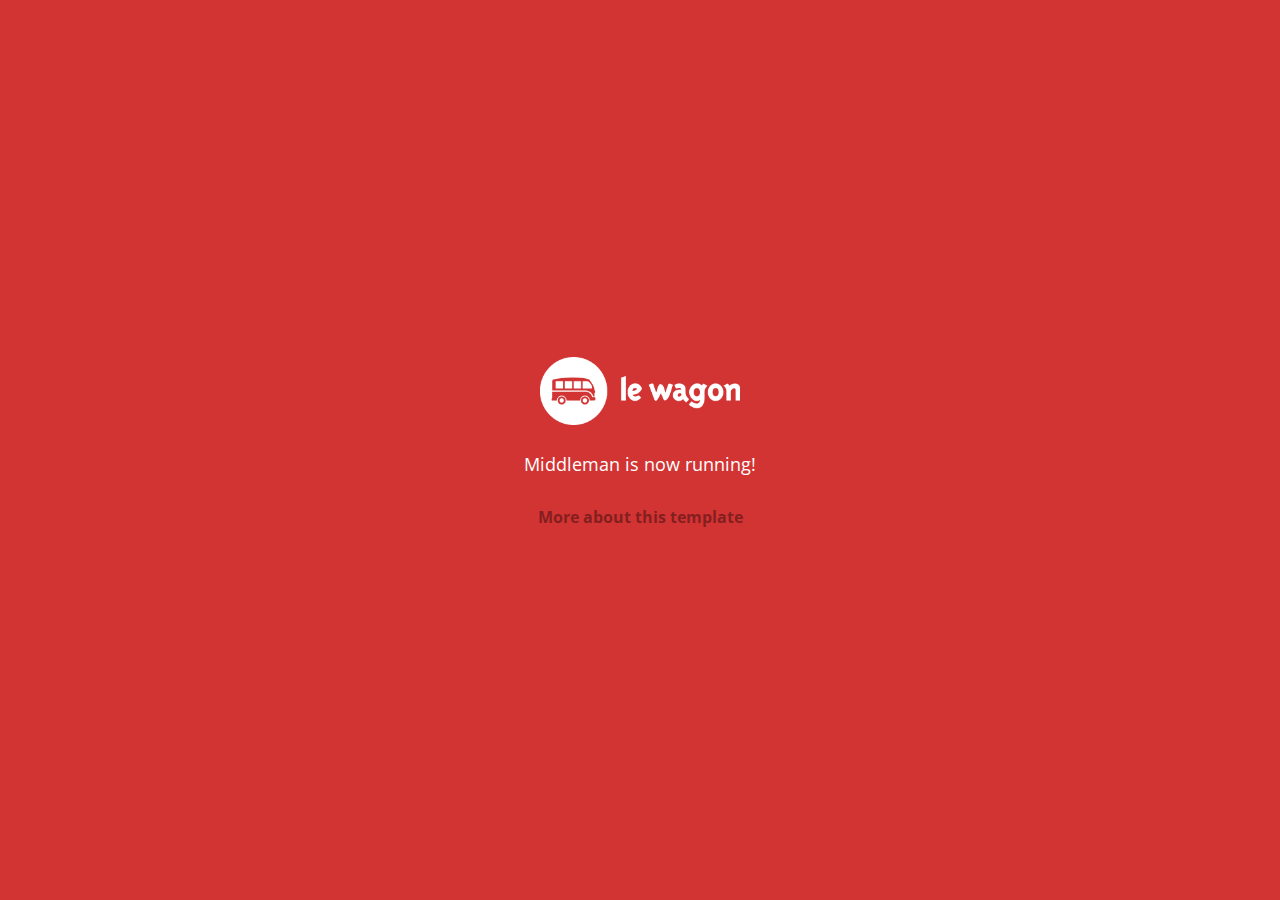
==== index.html @ 9cc23dc6 "Automated commit at 2018-10-29 10:55:37 UTC by middleman-deploy 2.0.0-alpha" ====
<!doctype html>
<html>
  <head>
    <meta charset="utf-8">
    <meta http-equiv="x-ua-compatible" content="ie=edge">
    <meta name="viewport"
          content="width=device-width, initial-scale=1, shrink-to-fit=no">
    <!-- Use the title from a page's frontmatter if it has one -->
    <title>Le Wagon - Middleman</title>
    <link href="stylesheets/application-2da639f4.css" rel="stylesheet" />
    <script src="javascripts/application-93de88c9.js"></script>
    <link href="images/favicon-f15af148.png" rel="icon" type="image/png" />
  </head>
  <body>
    <div id="home">
  <div class="home-content">
    <img src="images/logo-acc9c0ec.png" width="200" alt="Logo" />
    <p>
      Middleman is now running!
    </p>
    <p class="about">
      <a href="about.html">More about this template</a>
    </p>
  </div>
</div>

  </body>
</html>
---- stylesheets/application-2da639f4.css ----
@import url("https://fonts.googleapis.com/css?family=Open+Sans:400,300,700|Raleway:400,100,300,700,500");/*!
 * Bootstrap v3.3.7 (http://getbootstrap.com)
 * Copyright 2011-2016 Twitter, Inc.
 * Licensed under MIT (https://github.com/twbs/bootstrap/blob/master/LICENSE)
 *//*! normalize.css v3.0.3 | MIT License | github.com/necolas/normalize.css */html{font-family:sans-serif;-ms-text-size-adjust:100%;-webkit-text-size-adjust:100%}body{margin:0}article,aside,details,figcaption,figure,footer,header,hgroup,main,menu,nav,section,summary{display:block}audio,canvas,progress,video{display:inline-block;vertical-align:baseline}audio:not([controls]){display:none;height:0}[hidden],template{display:none}a{background-color:transparent}a:active,a:hover{outline:0}abbr[title]{border-bottom:1px dotted}b,strong{font-weight:bold}dfn{font-style:italic}h1{font-size:2em;margin:0.67em 0}mark{background:#ff0;color:#000}small{font-size:80%}sub,sup{font-size:75%;line-height:0;position:relative;vertical-align:baseline}sup{top:-0.5em}sub{bottom:-0.25em}img{border:0}svg:not(:root){overflow:hidden}figure{margin:1em 40px}hr{-webkit-box-sizing:content-box;box-sizing:content-box;height:0}pre{overflow:auto}code,kbd,pre,samp{font-family:monospace, monospace;font-size:1em}button,input,optgroup,select,textarea{color:inherit;font:inherit;margin:0}button{overflow:visible}button,select{text-transform:none}button,html input[type="button"],input[type="reset"],input[type="submit"]{-webkit-appearance:button;cursor:pointer}button[disabled],html input[disabled]{cursor:default}button::-moz-focus-inner,input::-moz-focus-inner{border:0;padding:0}input{line-height:normal}input[type="checkbox"],input[type="radio"]{-webkit-box-sizing:border-box;box-sizing:border-box;padding:0}input[type="number"]::-webkit-inner-spin-button,input[type="number"]::-webkit-outer-spin-button{height:auto}input[type="search"]{-webkit-appearance:textfield;-webkit-box-sizing:content-box;box-sizing:content-box}input[type="search"]::-webkit-search-cancel-button,input[type="search"]::-webkit-search-decoration{-webkit-appearance:none}fieldset{border:1px solid #c0c0c0;margin:0 2px;padding:0.35em 0.625em 0.75em}legend{border:0;padding:0}textarea{overflow:auto}optgroup{font-weight:bold}table{border-collapse:collapse;border-spacing:0}td,th{padding:0}/*! Source: https://github.com/h5bp/html5-boilerplate/blob/master/src/css/main.css */@media print{*,*:before,*:after{background:transparent !important;color:#000 !important;-webkit-box-shadow:none !important;box-shadow:none !important;text-shadow:none !important}a,a:visited{text-decoration:underline}a[href]:after{content:" (" attr(href) ")"}abbr[title]:after{content:" (" attr(title) ")"}a[href^="#"]:after,a[href^="javascript:"]:after{content:""}pre,blockquote{border:1px solid #999;page-break-inside:avoid}thead{display:table-header-group}tr,img{page-break-inside:avoid}img{max-width:100% !important}p,h2,h3{orphans:3;widows:3}h2,h3{page-break-after:avoid}.navbar{display:none}.btn>.caret,.dropup>.btn>.caret{border-top-color:#000 !important}.label{border:1px solid #000}.table{border-collapse:collapse !important}.table td,.table th{background-color:#fff !important}.table-bordered th,.table-bordered td{border:1px solid #ddd !important}}@font-face{font-family:'Glyphicons Halflings';src:url("../assets/bootstrap/glyphicons-halflings-regular-86b6f62b.eot");src:url("../assets/bootstrap/glyphicons-halflings-regular-86b6f62b.eot?#iefix") format("embedded-opentype"),url("../assets/bootstrap/glyphicons-halflings-regular-ca35b697.woff2") format("woff2"),url("../assets/bootstrap/glyphicons-halflings-regular-278e49a8.woff") format("woff"),url("../assets/bootstrap/glyphicons-halflings-regular-44bc1850.ttf") format("truetype"),url("../assets/bootstrap/glyphicons-halflings-regular-de51a849.svg#glyphicons_halflingsregular") format("svg")}.glyphicon{position:relative;top:1px;display:inline-block;font-family:'Glyphicons Halflings';font-style:normal;font-weight:normal;line-height:1;-webkit-font-smoothing:antialiased;-moz-osx-font-smoothing:grayscale}.glyphicon-asterisk:before{content:"\002a"}.glyphicon-plus:before{content:"\002b"}.glyphicon-euro:before,.glyphicon-eur:before{content:"\20ac"}.glyphicon-minus:before{content:"\2212"}.glyphicon-cloud:before{content:"\2601"}.glyphicon-envelope:before{content:"\2709"}.glyphicon-pencil:before{content:"\270f"}.glyphicon-glass:before{content:"\e001"}.glyphicon-music:before{content:"\e002"}.glyphicon-search:before{content:"\e003"}.glyphicon-heart:before{content:"\e005"}.glyphicon-star:before{content:"\e006"}.glyphicon-star-empty:before{content:"\e007"}.glyphicon-user:before{content:"\e008"}.glyphicon-film:before{content:"\e009"}.glyphicon-th-large:before{content:"\e010"}.glyphicon-th:before{content:"\e011"}.glyphicon-th-list:before{content:"\e012"}.glyphicon-ok:before{content:"\e013"}.glyphicon-remove:before{content:"\e014"}.glyphicon-zoom-in:before{content:"\e015"}.glyphicon-zoom-out:before{content:"\e016"}.glyphicon-off:before{content:"\e017"}.glyphicon-signal:before{content:"\e018"}.glyphicon-cog:before{content:"\e019"}.glyphicon-trash:before{content:"\e020"}.glyphicon-home:before{content:"\e021"}.glyphicon-file:before{content:"\e022"}.glyphicon-time:before{content:"\e023"}.glyphicon-road:before{content:"\e024"}.glyphicon-download-alt:before{content:"\e025"}.glyphicon-download:before{content:"\e026"}.glyphicon-upload:before{content:"\e027"}.glyphicon-inbox:before{content:"\e028"}.glyphicon-play-circle:before{content:"\e029"}.glyphicon-repeat:before{content:"\e030"}.glyphicon-refresh:before{content:"\e031"}.glyphicon-list-alt:before{content:"\e032"}.glyphicon-lock:before{content:"\e033"}.glyphicon-flag:before{content:"\e034"}.glyphicon-headphones:before{content:"\e035"}.glyphicon-volume-off:before{content:"\e036"}.glyphicon-volume-down:before{content:"\e037"}.glyphicon-volume-up:before{content:"\e038"}.glyphicon-qrcode:before{content:"\e039"}.glyphicon-barcode:before{content:"\e040"}.glyphicon-tag:before{content:"\e041"}.glyphicon-tags:before{content:"\e042"}.glyphicon-book:before{content:"\e043"}.glyphicon-bookmark:before{content:"\e044"}.glyphicon-print:before{content:"\e045"}.glyphicon-camera:before{content:"\e046"}.glyphicon-font:before{content:"\e047"}.glyphicon-bold:before{content:"\e048"}.glyphicon-italic:before{content:"\e049"}.glyphicon-text-height:before{content:"\e050"}.glyphicon-text-width:before{content:"\e051"}.glyphicon-align-left:before{content:"\e052"}.glyphicon-align-center:before{content:"\e053"}.glyphicon-align-right:before{content:"\e054"}.glyphicon-align-justify:before{content:"\e055"}.glyphicon-list:before{content:"\e056"}.glyphicon-indent-left:before{content:"\e057"}.glyphicon-indent-right:before{content:"\e058"}.glyphicon-facetime-video:before{content:"\e059"}.glyphicon-picture:before{content:"\e060"}.glyphicon-map-marker:before{content:"\e062"}.glyphicon-adjust:before{content:"\e063"}.glyphicon-tint:before{content:"\e064"}.glyphicon-edit:before{content:"\e065"}.glyphicon-share:before{content:"\e066"}.glyphicon-check:before{content:"\e067"}.glyphicon-move:before{content:"\e068"}.glyphicon-step-backward:before{content:"\e069"}.glyphicon-fast-backward:before{content:"\e070"}.glyphicon-backward:before{content:"\e071"}.glyphicon-play:before{content:"\e072"}.glyphicon-pause:before{content:"\e073"}.glyphicon-stop:before{content:"\e074"}.glyphicon-forward:before{content:"\e075"}.glyphicon-fast-forward:before{content:"\e076"}.glyphicon-step-forward:before{content:"\e077"}.glyphicon-eject:before{content:"\e078"}.glyphicon-chevron-left:before{content:"\e079"}.glyphicon-chevron-right:before{content:"\e080"}.glyphicon-plus-sign:before{content:"\e081"}.glyphicon-minus-sign:before{content:"\e082"}.glyphicon-remove-sign:before{content:"\e083"}.glyphicon-ok-sign:before{content:"\e084"}.glyphicon-question-sign:before{content:"\e085"}.glyphicon-info-sign:before{content:"\e086"}.glyphicon-screenshot:before{content:"\e087"}.glyphicon-remove-circle:before{content:"\e088"}.glyphicon-ok-circle:before{content:"\e089"}.glyphicon-ban-circle:before{content:"\e090"}.glyphicon-arrow-left:before{content:"\e091"}.glyphicon-arrow-right:before{content:"\e092"}.glyphicon-arrow-up:before{content:"\e093"}.glyphicon-arrow-down:before{content:"\e094"}.glyphicon-share-alt:before{content:"\e095"}.glyphicon-resize-full:before{content:"\e096"}.glyphicon-resize-small:before{content:"\e097"}.glyphicon-exclamation-sign:before{content:"\e101"}.glyphicon-gift:before{content:"\e102"}.glyphicon-leaf:before{content:"\e103"}.glyphicon-fire:before{content:"\e104"}.glyphicon-eye-open:before{content:"\e105"}.glyphicon-eye-close:before{content:"\e106"}.glyphicon-warning-sign:before{content:"\e107"}.glyphicon-plane:before{content:"\e108"}.glyphicon-calendar:before{content:"\e109"}.glyphicon-random:before{content:"\e110"}.glyphicon-comment:before{content:"\e111"}.glyphicon-magnet:before{content:"\e112"}.glyphicon-chevron-up:before{content:"\e113"}.glyphicon-chevron-down:before{content:"\e114"}.glyphicon-retweet:before{content:"\e115"}.glyphicon-shopping-cart:before{content:"\e116"}.glyphicon-folder-close:before{content:"\e117"}.glyphicon-folder-open:before{content:"\e118"}.glyphicon-resize-vertical:before{content:"\e119"}.glyphicon-resize-horizontal:before{content:"\e120"}.glyphicon-hdd:before{content:"\e121"}.glyphicon-bullhorn:before{content:"\e122"}.glyphicon-bell:before{content:"\e123"}.glyphicon-certificate:before{content:"\e124"}.glyphicon-thumbs-up:before{content:"\e125"}.glyphicon-thumbs-down:before{content:"\e126"}.glyphicon-hand-right:before{content:"\e127"}.glyphicon-hand-left:before{content:"\e128"}.glyphicon-hand-up:before{content:"\e129"}.glyphicon-hand-down:before{content:"\e130"}.glyphicon-circle-arrow-right:before{content:"\e131"}.glyphicon-circle-arrow-left:before{content:"\e132"}.glyphicon-circle-arrow-up:before{content:"\e133"}.glyphicon-circle-arrow-down:before{content:"\e134"}.glyphicon-globe:before{content:"\e135"}.glyphicon-wrench:before{content:"\e136"}.glyphicon-tasks:before{content:"\e137"}.glyphicon-filter:before{content:"\e138"}.glyphicon-briefcase:before{content:"\e139"}.glyphicon-fullscreen:before{content:"\e140"}.glyphicon-dashboard:before{content:"\e141"}.glyphicon-paperclip:before{content:"\e142"}.glyphicon-heart-empty:before{content:"\e143"}.glyphicon-link:before{content:"\e144"}.glyphicon-phone:before{content:"\e145"}.glyphicon-pushpin:before{content:"\e146"}.glyphicon-usd:before{content:"\e148"}.glyphicon-gbp:before{content:"\e149"}.glyphicon-sort:before{content:"\e150"}.glyphicon-sort-by-alphabet:before{content:"\e151"}.glyphicon-sort-by-alphabet-alt:before{content:"\e152"}.glyphicon-sort-by-order:before{content:"\e153"}.glyphicon-sort-by-order-alt:before{content:"\e154"}.glyphicon-sort-by-attributes:before{content:"\e155"}.glyphicon-sort-by-attributes-alt:before{content:"\e156"}.glyphicon-unchecked:before{content:"\e157"}.glyphicon-expand:before{content:"\e158"}.glyphicon-collapse-down:before{content:"\e159"}.glyphicon-collapse-up:before{content:"\e160"}.glyphicon-log-in:before{content:"\e161"}.glyphicon-flash:before{content:"\e162"}.glyphicon-log-out:before{content:"\e163"}.glyphicon-new-window:before{content:"\e164"}.glyphicon-record:before{content:"\e165"}.glyphicon-save:before{content:"\e166"}.glyphicon-open:before{content:"\e167"}.glyphicon-saved:before{content:"\e168"}.glyphicon-import:before{content:"\e169"}.glyphicon-export:before{content:"\e170"}.glyphicon-send:before{content:"\e171"}.glyphicon-floppy-disk:before{content:"\e172"}.glyphicon-floppy-saved:before{content:"\e173"}.glyphicon-floppy-remove:before{content:"\e174"}.glyphicon-floppy-save:before{content:"\e175"}.glyphicon-floppy-open:before{content:"\e176"}.glyphicon-credit-card:before{content:"\e177"}.glyphicon-transfer:before{content:"\e178"}.glyphicon-cutlery:before{content:"\e179"}.glyphicon-header:before{content:"\e180"}.glyphicon-compressed:before{content:"\e181"}.glyphicon-earphone:before{content:"\e182"}.glyphicon-phone-alt:before{content:"\e183"}.glyphicon-tower:before{content:"\e184"}.glyphicon-stats:before{content:"\e185"}.glyphicon-sd-video:before{content:"\e186"}.glyphicon-hd-video:before{content:"\e187"}.glyphicon-subtitles:before{content:"\e188"}.glyphicon-sound-stereo:before{content:"\e189"}.glyphicon-sound-dolby:before{content:"\e190"}.glyphicon-sound-5-1:before{content:"\e191"}.glyphicon-sound-6-1:before{content:"\e192"}.glyphicon-sound-7-1:before{content:"\e193"}.glyphicon-copyright-mark:before{content:"\e194"}.glyphicon-registration-mark:before{content:"\e195"}.glyphicon-cloud-download:before{content:"\e197"}.glyphicon-cloud-upload:before{content:"\e198"}.glyphicon-tree-conifer:before{content:"\e199"}.glyphicon-tree-deciduous:before{content:"\e200"}.glyphicon-cd:before{content:"\e201"}.glyphicon-save-file:before{content:"\e202"}.glyphicon-open-file:before{content:"\e203"}.glyphicon-level-up:before{content:"\e204"}.glyphicon-copy:before{content:"\e205"}.glyphicon-paste:before{content:"\e206"}.glyphicon-alert:before{content:"\e209"}.glyphicon-equalizer:before{content:"\e210"}.glyphicon-king:before{content:"\e211"}.glyphicon-queen:before{content:"\e212"}.glyphicon-pawn:before{content:"\e213"}.glyphicon-bishop:before{content:"\e214"}.glyphicon-knight:before{content:"\e215"}.glyphicon-baby-formula:before{content:"\e216"}.glyphicon-tent:before{content:"\26fa"}.glyphicon-blackboard:before{content:"\e218"}.glyphicon-bed:before{content:"\e219"}.glyphicon-apple:before{content:"\f8ff"}.glyphicon-erase:before{content:"\e221"}.glyphicon-hourglass:before{content:"\231b"}.glyphicon-lamp:before{content:"\e223"}.glyphicon-duplicate:before{content:"\e224"}.glyphicon-piggy-bank:before{content:"\e225"}.glyphicon-scissors:before{content:"\e226"}.glyphicon-bitcoin:before{content:"\e227"}.glyphicon-btc:before{content:"\e227"}.glyphicon-xbt:before{content:"\e227"}.glyphicon-yen:before{content:"\00a5"}.glyphicon-jpy:before{content:"\00a5"}.glyphicon-ruble:before{content:"\20bd"}.glyphicon-rub:before{content:"\20bd"}.glyphicon-scale:before{content:"\e230"}.glyphicon-ice-lolly:before{content:"\e231"}.glyphicon-ice-lolly-tasted:before{content:"\e232"}.glyphicon-education:before{content:"\e233"}.glyphicon-option-horizontal:before{content:"\e234"}.glyphicon-option-vertical:before{content:"\e235"}.glyphicon-menu-hamburger:before{content:"\e236"}.glyphicon-modal-window:before{content:"\e237"}.glyphicon-oil:before{content:"\e238"}.glyphicon-grain:before{content:"\e239"}.glyphicon-sunglasses:before{content:"\e240"}.glyphicon-text-size:before{content:"\e241"}.glyphicon-text-color:before{content:"\e242"}.glyphicon-text-background:before{content:"\e243"}.glyphicon-object-align-top:before{content:"\e244"}.glyphicon-object-align-bottom:before{content:"\e245"}.glyphicon-object-align-horizontal:before{content:"\e246"}.glyphicon-object-align-left:before{content:"\e247"}.glyphicon-object-align-vertical:before{content:"\e248"}.glyphicon-object-align-right:before{content:"\e249"}.glyphicon-triangle-right:before{content:"\e250"}.glyphicon-triangle-left:before{content:"\e251"}.glyphicon-triangle-bottom:before{content:"\e252"}.glyphicon-triangle-top:before{content:"\e253"}.glyphicon-console:before{content:"\e254"}.glyphicon-superscript:before{content:"\e255"}.glyphicon-subscript:before{content:"\e256"}.glyphicon-menu-left:before{content:"\e257"}.glyphicon-menu-right:before{content:"\e258"}.glyphicon-menu-down:before{content:"\e259"}.glyphicon-menu-up:before{content:"\e260"}*{-webkit-box-sizing:border-box;box-sizing:border-box}*:before,*:after{-webkit-box-sizing:border-box;box-sizing:border-box}html{font-size:10px;-webkit-tap-highlight-color:transparent}body{font-family:"Open Sans", "Helvetica", "sans-serif";font-size:18px;line-height:1.42857143;color:#333333;background-color:#F4F4F4}input,button,select,textarea{font-family:inherit;font-size:inherit;line-height:inherit}a{color:#469AE0;text-decoration:none}a:hover,a:focus{color:#1f74ba;text-decoration:underline}a:focus{outline:5px auto -webkit-focus-ring-color;outline-offset:-2px}figure{margin:0}img{vertical-align:middle}.img-responsive{display:block;max-width:100%;height:auto}.img-rounded{border-radius:2px}.img-thumbnail{padding:4px;line-height:1.42857143;background-color:#F4F4F4;border:1px solid #ddd;border-radius:2px;-webkit-transition:all 0.2s ease-in-out;transition:all 0.2s ease-in-out;display:inline-block;max-width:100%;height:auto}.img-circle{border-radius:50%}hr{margin-top:25px;margin-bottom:25px;border:0;border-top:1px solid #eeeeee}.sr-only{position:absolute;width:1px;height:1px;margin:-1px;padding:0;overflow:hidden;clip:rect(0, 0, 0, 0);border:0}.sr-only-focusable:active,.sr-only-focusable:focus{position:static;width:auto;height:auto;margin:0;overflow:visible;clip:auto}[role="button"]{cursor:pointer}h1,h2,h3,h4,h5,h6,.h1,.h2,.h3,.h4,.h5,.h6{font-family:"Raleway", "Helvetica", "sans-serif";font-weight:500;line-height:1.1;color:inherit}h1 small,h1 .small,h2 small,h2 .small,h3 small,h3 .small,h4 small,h4 .small,h5 small,h5 .small,h6 small,h6 .small,.h1 small,.h1 .small,.h2 small,.h2 .small,.h3 small,.h3 .small,.h4 small,.h4 .small,.h5 small,.h5 .small,.h6 small,.h6 .small{font-weight:normal;line-height:1;color:#777777}h1,.h1,h2,.h2,h3,.h3{margin-top:25px;margin-bottom:12.5px}h1 small,h1 .small,.h1 small,.h1 .small,h2 small,h2 .small,.h2 small,.h2 .small,h3 small,h3 .small,.h3 small,.h3 .small{font-size:65%}h4,.h4,h5,.h5,h6,.h6{margin-top:12.5px;margin-bottom:12.5px}h4 small,h4 .small,.h4 small,.h4 .small,h5 small,h5 .small,.h5 small,.h5 .small,h6 small,h6 .small,.h6 small,.h6 .small{font-size:75%}h1,.h1{font-size:46px}h2,.h2{font-size:38px}h3,.h3{font-size:31px}h4,.h4{font-size:23px}h5,.h5{font-size:18px}h6,.h6{font-size:16px}p{margin:0 0 12.5px}.lead{margin-bottom:25px;font-size:20px;font-weight:300;line-height:1.4}@media (min-width: 768px){.lead{font-size:27px}}small,.small{font-size:88%}mark,.mark{background-color:#fcf8e3;padding:.2em}.text-left{text-align:left}.text-right{text-align:right}.text-center{text-align:center}.text-justify{text-align:justify}.text-nowrap{white-space:nowrap}.text-lowercase{text-transform:lowercase}.text-uppercase,.initialism{text-transform:uppercase}.text-capitalize{text-transform:capitalize}.text-muted{color:#777777}.text-primary{color:#469AE0}a.text-primary:hover,a.text-primary:focus{color:#2381d0}.text-success{color:#3c763d}a.text-success:hover,a.text-success:focus{color:#2b542c}.text-info{color:#31708f}a.text-info:hover,a.text-info:focus{color:#245269}.text-warning{color:#8a6d3b}a.text-warning:hover,a.text-warning:focus{color:#66512c}.text-danger{color:#a94442}a.text-danger:hover,a.text-danger:focus{color:#843534}.bg-primary{color:#fff}.bg-primary{background-color:#469AE0}a.bg-primary:hover,a.bg-primary:focus{background-color:#2381d0}.bg-success{background-color:#dff0d8}a.bg-success:hover,a.bg-success:focus{background-color:#c1e2b3}.bg-info{background-color:#d9edf7}a.bg-info:hover,a.bg-info:focus{background-color:#afd9ee}.bg-warning{background-color:#fcf8e3}a.bg-warning:hover,a.bg-warning:focus{background-color:#f7ecb5}.bg-danger{background-color:#f2dede}a.bg-danger:hover,a.bg-danger:focus{background-color:#e4b9b9}.page-header{padding-bottom:11.5px;margin:50px 0 25px;border-bottom:1px solid #eeeeee}ul,ol{margin-top:0;margin-bottom:12.5px}ul ul,ul ol,ol ul,ol ol{margin-bottom:0}.list-unstyled{padding-left:0;list-style:none}.list-inline{padding-left:0;list-style:none;margin-left:-5px}.list-inline>li{display:inline-block;padding-left:5px;padding-right:5px}dl{margin-top:0;margin-bottom:25px}dt,dd{line-height:1.42857143}dt{font-weight:bold}dd{margin-left:0}.dl-horizontal dd:before,.dl-horizontal dd:after{content:" ";display:table}.dl-horizontal dd:after{clear:both}@media (min-width: 768px){.dl-horizontal dt{float:left;width:160px;clear:left;text-align:right;overflow:hidden;text-overflow:ellipsis;white-space:nowrap}.dl-horizontal dd{margin-left:180px}}abbr[title],abbr[data-original-title]{cursor:help;border-bottom:1px dotted #777777}.initialism{font-size:90%}blockquote{padding:12.5px 25px;margin:0 0 25px;font-size:22.5px;border-left:5px solid #eeeeee}blockquote p:last-child,blockquote ul:last-child,blockquote ol:last-child{margin-bottom:0}blockquote footer,blockquote small,blockquote .small{display:block;font-size:80%;line-height:1.42857143;color:#777777}blockquote footer:before,blockquote small:before,blockquote .small:before{content:'\2014 \00A0'}.blockquote-reverse,blockquote.pull-right{padding-right:15px;padding-left:0;border-right:5px solid #eeeeee;border-left:0;text-align:right}.blockquote-reverse footer:before,.blockquote-reverse small:before,.blockquote-reverse .small:before,blockquote.pull-right footer:before,blockquote.pull-right small:before,blockquote.pull-right .small:before{content:''}.blockquote-reverse footer:after,.blockquote-reverse small:after,.blockquote-reverse .small:after,blockquote.pull-right footer:after,blockquote.pull-right small:after,blockquote.pull-right .small:after{content:'\00A0 \2014'}address{margin-bottom:25px;font-style:normal;line-height:1.42857143}code,kbd,pre,samp{font-family:Menlo, Monaco, Consolas, "Courier New", monospace}code{padding:2px 4px;font-size:90%;color:#c7254e;background-color:#f9f2f4;border-radius:2px}kbd{padding:2px 4px;font-size:90%;color:#fff;background-color:#333;border-radius:2px;-webkit-box-shadow:inset 0 -1px 0 rgba(0,0,0,0.25);box-shadow:inset 0 -1px 0 rgba(0,0,0,0.25)}kbd kbd{padding:0;font-size:100%;font-weight:bold;-webkit-box-shadow:none;box-shadow:none}pre{display:block;padding:12px;margin:0 0 12.5px;font-size:17px;line-height:1.42857143;word-break:break-all;word-wrap:break-word;color:#333333;background-color:#f5f5f5;border:1px solid #ccc;border-radius:2px}pre code{padding:0;font-size:inherit;color:inherit;white-space:pre-wrap;background-color:transparent;border-radius:0}.pre-scrollable{max-height:340px;overflow-y:scroll}.container{margin-right:auto;margin-left:auto;padding-left:15px;padding-right:15px}.container:before,.container:after{content:" ";display:table}.container:after{clear:both}@media (min-width: 768px){.container{width:750px}}@media (min-width: 992px){.container{width:970px}}@media (min-width: 1200px){.container{width:1170px}}.container-fluid{margin-right:auto;margin-left:auto;padding-left:15px;padding-right:15px}.container-fluid:before,.container-fluid:after{content:" ";display:table}.container-fluid:after{clear:both}.row{margin-left:-15px;margin-right:-15px}.row:before,.row:after{content:" ";display:table}.row:after{clear:both}.col-xs-1,.col-sm-1,.col-md-1,.col-lg-1,.col-xs-2,.col-sm-2,.col-md-2,.col-lg-2,.col-xs-3,.col-sm-3,.col-md-3,.col-lg-3,.col-xs-4,.col-sm-4,.col-md-4,.col-lg-4,.col-xs-5,.col-sm-5,.col-md-5,.col-lg-5,.col-xs-6,.col-sm-6,.col-md-6,.col-lg-6,.col-xs-7,.col-sm-7,.col-md-7,.col-lg-7,.col-xs-8,.col-sm-8,.col-md-8,.col-lg-8,.col-xs-9,.col-sm-9,.col-md-9,.col-lg-9,.col-xs-10,.col-sm-10,.col-md-10,.col-lg-10,.col-xs-11,.col-sm-11,.col-md-11,.col-lg-11,.col-xs-12,.col-sm-12,.col-md-12,.col-lg-12{position:relative;min-height:1px;padding-left:15px;padding-right:15px}.col-xs-1,.col-xs-2,.col-xs-3,.col-xs-4,.col-xs-5,.col-xs-6,.col-xs-7,.col-xs-8,.col-xs-9,.col-xs-10,.col-xs-11,.col-xs-12{float:left}.col-xs-1{width:8.33333333%}.col-xs-2{width:16.66666667%}.col-xs-3{width:25%}.col-xs-4{width:33.33333333%}.col-xs-5{width:41.66666667%}.col-xs-6{width:50%}.col-xs-7{width:58.33333333%}.col-xs-8{width:66.66666667%}.col-xs-9{width:75%}.col-xs-10{width:83.33333333%}.col-xs-11{width:91.66666667%}.col-xs-12{width:100%}.col-xs-pull-0{right:auto}.col-xs-pull-1{right:8.33333333%}.col-xs-pull-2{right:16.66666667%}.col-xs-pull-3{right:25%}.col-xs-pull-4{right:33.33333333%}.col-xs-pull-5{right:41.66666667%}.col-xs-pull-6{right:50%}.col-xs-pull-7{right:58.33333333%}.col-xs-pull-8{right:66.66666667%}.col-xs-pull-9{right:75%}.col-xs-pull-10{right:83.33333333%}.col-xs-pull-11{right:91.66666667%}.col-xs-pull-12{right:100%}.col-xs-push-0{left:auto}.col-xs-push-1{left:8.33333333%}.col-xs-push-2{left:16.66666667%}.col-xs-push-3{left:25%}.col-xs-push-4{left:33.33333333%}.col-xs-push-5{left:41.66666667%}.col-xs-push-6{left:50%}.col-xs-push-7{left:58.33333333%}.col-xs-push-8{left:66.66666667%}.col-xs-push-9{left:75%}.col-xs-push-10{left:83.33333333%}.col-xs-push-11{left:91.66666667%}.col-xs-push-12{left:100%}.col-xs-offset-0{margin-left:0%}.col-xs-offset-1{margin-left:8.33333333%}.col-xs-offset-2{margin-left:16.66666667%}.col-xs-offset-3{margin-left:25%}.col-xs-offset-4{margin-left:33.33333333%}.col-xs-offset-5{margin-left:41.66666667%}.col-xs-offset-6{margin-left:50%}.col-xs-offset-7{margin-left:58.33333333%}.col-xs-offset-8{margin-left:66.66666667%}.col-xs-offset-9{margin-left:75%}.col-xs-offset-10{margin-left:83.33333333%}.col-xs-offset-11{margin-left:91.66666667%}.col-xs-offset-12{margin-left:100%}@media (min-width: 768px){.col-sm-1,.col-sm-2,.col-sm-3,.col-sm-4,.col-sm-5,.col-sm-6,.col-sm-7,.col-sm-8,.col-sm-9,.col-sm-10,.col-sm-11,.col-sm-12{float:left}.col-sm-1{width:8.33333333%}.col-sm-2{width:16.66666667%}.col-sm-3{width:25%}.col-sm-4{width:33.33333333%}.col-sm-5{width:41.66666667%}.col-sm-6{width:50%}.col-sm-7{width:58.33333333%}.col-sm-8{width:66.66666667%}.col-sm-9{width:75%}.col-sm-10{width:83.33333333%}.col-sm-11{width:91.66666667%}.col-sm-12{width:100%}.col-sm-pull-0{right:auto}.col-sm-pull-1{right:8.33333333%}.col-sm-pull-2{right:16.66666667%}.col-sm-pull-3{right:25%}.col-sm-pull-4{right:33.33333333%}.col-sm-pull-5{right:41.66666667%}.col-sm-pull-6{right:50%}.col-sm-pull-7{right:58.33333333%}.col-sm-pull-8{right:66.66666667%}.col-sm-pull-9{right:75%}.col-sm-pull-10{right:83.33333333%}.col-sm-pull-11{right:91.66666667%}.col-sm-pull-12{right:100%}.col-sm-push-0{left:auto}.col-sm-push-1{left:8.33333333%}.col-sm-push-2{left:16.66666667%}.col-sm-push-3{left:25%}.col-sm-push-4{left:33.33333333%}.col-sm-push-5{left:41.66666667%}.col-sm-push-6{left:50%}.col-sm-push-7{left:58.33333333%}.col-sm-push-8{left:66.66666667%}.col-sm-push-9{left:75%}.col-sm-push-10{left:83.33333333%}.col-sm-push-11{left:91.66666667%}.col-sm-push-12{left:100%}.col-sm-offset-0{margin-left:0%}.col-sm-offset-1{margin-left:8.33333333%}.col-sm-offset-2{margin-left:16.66666667%}.col-sm-offset-3{margin-left:25%}.col-sm-offset-4{margin-left:33.33333333%}.col-sm-offset-5{margin-left:41.66666667%}.col-sm-offset-6{margin-left:50%}.col-sm-offset-7{margin-left:58.33333333%}.col-sm-offset-8{margin-left:66.66666667%}.col-sm-offset-9{margin-left:75%}.col-sm-offset-10{margin-left:83.33333333%}.col-sm-offset-11{margin-left:91.66666667%}.col-sm-offset-12{margin-left:100%}}@media (min-width: 992px){.col-md-1,.col-md-2,.col-md-3,.col-md-4,.col-md-5,.col-md-6,.col-md-7,.col-md-8,.col-md-9,.col-md-10,.col-md-11,.col-md-12{float:left}.col-md-1{width:8.33333333%}.col-md-2{width:16.66666667%}.col-md-3{width:25%}.col-md-4{width:33.33333333%}.col-md-5{width:41.66666667%}.col-md-6{width:50%}.col-md-7{width:58.33333333%}.col-md-8{width:66.66666667%}.col-md-9{width:75%}.col-md-10{width:83.33333333%}.col-md-11{width:91.66666667%}.col-md-12{width:100%}.col-md-pull-0{right:auto}.col-md-pull-1{right:8.33333333%}.col-md-pull-2{right:16.66666667%}.col-md-pull-3{right:25%}.col-md-pull-4{right:33.33333333%}.col-md-pull-5{right:41.66666667%}.col-md-pull-6{right:50%}.col-md-pull-7{right:58.33333333%}.col-md-pull-8{right:66.66666667%}.col-md-pull-9{right:75%}.col-md-pull-10{right:83.33333333%}.col-md-pull-11{right:91.66666667%}.col-md-pull-12{right:100%}.col-md-push-0{left:auto}.col-md-push-1{left:8.33333333%}.col-md-push-2{left:16.66666667%}.col-md-push-3{left:25%}.col-md-push-4{left:33.33333333%}.col-md-push-5{left:41.66666667%}.col-md-push-6{left:50%}.col-md-push-7{left:58.33333333%}.col-md-push-8{left:66.66666667%}.col-md-push-9{left:75%}.col-md-push-10{left:83.33333333%}.col-md-push-11{left:91.66666667%}.col-md-push-12{left:100%}.col-md-offset-0{margin-left:0%}.col-md-offset-1{margin-left:8.33333333%}.col-md-offset-2{margin-left:16.66666667%}.col-md-offset-3{margin-left:25%}.col-md-offset-4{margin-left:33.33333333%}.col-md-offset-5{margin-left:41.66666667%}.col-md-offset-6{margin-left:50%}.col-md-offset-7{margin-left:58.33333333%}.col-md-offset-8{margin-left:66.66666667%}.col-md-offset-9{margin-left:75%}.col-md-offset-10{margin-left:83.33333333%}.col-md-offset-11{margin-left:91.66666667%}.col-md-offset-12{margin-left:100%}}@media (min-width: 1200px){.col-lg-1,.col-lg-2,.col-lg-3,.col-lg-4,.col-lg-5,.col-lg-6,.col-lg-7,.col-lg-8,.col-lg-9,.col-lg-10,.col-lg-11,.col-lg-12{float:left}.col-lg-1{width:8.33333333%}.col-lg-2{width:16.66666667%}.col-lg-3{width:25%}.col-lg-4{width:33.33333333%}.col-lg-5{width:41.66666667%}.col-lg-6{width:50%}.col-lg-7{width:58.33333333%}.col-lg-8{width:66.66666667%}.col-lg-9{width:75%}.col-lg-10{width:83.33333333%}.col-lg-11{width:91.66666667%}.col-lg-12{width:100%}.col-lg-pull-0{right:auto}.col-lg-pull-1{right:8.33333333%}.col-lg-pull-2{right:16.66666667%}.col-lg-pull-3{right:25%}.col-lg-pull-4{right:33.33333333%}.col-lg-pull-5{right:41.66666667%}.col-lg-pull-6{right:50%}.col-lg-pull-7{right:58.33333333%}.col-lg-pull-8{right:66.66666667%}.col-lg-pull-9{right:75%}.col-lg-pull-10{right:83.33333333%}.col-lg-pull-11{right:91.66666667%}.col-lg-pull-12{right:100%}.col-lg-push-0{left:auto}.col-lg-push-1{left:8.33333333%}.col-lg-push-2{left:16.66666667%}.col-lg-push-3{left:25%}.col-lg-push-4{left:33.33333333%}.col-lg-push-5{left:41.66666667%}.col-lg-push-6{left:50%}.col-lg-push-7{left:58.33333333%}.col-lg-push-8{left:66.66666667%}.col-lg-push-9{left:75%}.col-lg-push-10{left:83.33333333%}.col-lg-push-11{left:91.66666667%}.col-lg-push-12{left:100%}.col-lg-offset-0{margin-left:0%}.col-lg-offset-1{margin-left:8.33333333%}.col-lg-offset-2{margin-left:16.66666667%}.col-lg-offset-3{margin-left:25%}.col-lg-offset-4{margin-left:33.33333333%}.col-lg-offset-5{margin-left:41.66666667%}.col-lg-offset-6{margin-left:50%}.col-lg-offset-7{margin-left:58.33333333%}.col-lg-offset-8{margin-left:66.66666667%}.col-lg-offset-9{margin-left:75%}.col-lg-offset-10{margin-left:83.33333333%}.col-lg-offset-11{margin-left:91.66666667%}.col-lg-offset-12{margin-left:100%}}table{background-color:transparent}caption{padding-top:8px;padding-bottom:8px;color:#777777;text-align:left}th{text-align:left}.table{width:100%;max-width:100%;margin-bottom:25px}.table>thead>tr>th,.table>thead>tr>td,.table>tbody>tr>th,.table>tbody>tr>td,.table>tfoot>tr>th,.table>tfoot>tr>td{padding:8px;line-height:1.42857143;vertical-align:top;border-top:1px solid #ddd}.table>thead>tr>th{vertical-align:bottom;border-bottom:2px solid #ddd}.table>caption+thead>tr:first-child>th,.table>caption+thead>tr:first-child>td,.table>colgroup+thead>tr:first-child>th,.table>colgroup+thead>tr:first-child>td,.table>thead:first-child>tr:first-child>th,.table>thead:first-child>tr:first-child>td{border-top:0}.table>tbody+tbody{border-top:2px solid #ddd}.table .table{background-color:#F4F4F4}.table-condensed>thead>tr>th,.table-condensed>thead>tr>td,.table-condensed>tbody>tr>th,.table-condensed>tbody>tr>td,.table-condensed>tfoot>tr>th,.table-condensed>tfoot>tr>td{padding:5px}.table-bordered{border:1px solid #ddd}.table-bordered>thead>tr>th,.table-bordered>thead>tr>td,.table-bordered>tbody>tr>th,.table-bordered>tbody>tr>td,.table-bordered>tfoot>tr>th,.table-bordered>tfoot>tr>td{border:1px solid #ddd}.table-bordered>thead>tr>th,.table-bordered>thead>tr>td{border-bottom-width:2px}.table-striped>tbody>tr:nth-of-type(odd){background-color:#f9f9f9}.table-hover>tbody>tr:hover{background-color:#f5f5f5}table col[class*="col-"]{position:static;float:none;display:table-column}table td[class*="col-"],table th[class*="col-"]{position:static;float:none;display:table-cell}.table>thead>tr>td.active,.table>thead>tr>th.active,.table>thead>tr.active>td,.table>thead>tr.active>th,.table>tbody>tr>td.active,.table>tbody>tr>th.active,.table>tbody>tr.active>td,.table>tbody>tr.active>th,.table>tfoot>tr>td.active,.table>tfoot>tr>th.active,.table>tfoot>tr.active>td,.table>tfoot>tr.active>th{background-color:#f5f5f5}.table-hover>tbody>tr>td.active:hover,.table-hover>tbody>tr>th.active:hover,.table-hover>tbody>tr.active:hover>td,.table-hover>tbody>tr:hover>.active,.table-hover>tbody>tr.active:hover>th{background-color:#e8e8e8}.table>thead>tr>td.success,.table>thead>tr>th.success,.table>thead>tr.success>td,.table>thead>tr.success>th,.table>tbody>tr>td.success,.table>tbody>tr>th.success,.table>tbody>tr.success>td,.table>tbody>tr.success>th,.table>tfoot>tr>td.success,.table>tfoot>tr>th.success,.table>tfoot>tr.success>td,.table>tfoot>tr.success>th{background-color:#dff0d8}.table-hover>tbody>tr>td.success:hover,.table-hover>tbody>tr>th.success:hover,.table-hover>tbody>tr.success:hover>td,.table-hover>tbody>tr:hover>.success,.table-hover>tbody>tr.success:hover>th{background-color:#d0e9c6}.table>thead>tr>td.info,.table>thead>tr>th.info,.table>thead>tr.info>td,.table>thead>tr.info>th,.table>tbody>tr>td.info,.table>tbody>tr>th.info,.table>tbody>tr.info>td,.table>tbody>tr.info>th,.table>tfoot>tr>td.info,.table>tfoot>tr>th.info,.table>tfoot>tr.info>td,.table>tfoot>tr.info>th{background-color:#d9edf7}.table-hover>tbody>tr>td.info:hover,.table-hover>tbody>tr>th.info:hover,.table-hover>tbody>tr.info:hover>td,.table-hover>tbody>tr:hover>.info,.table-hover>tbody>tr.info:hover>th{background-color:#c4e3f3}.table>thead>tr>td.warning,.table>thead>tr>th.warning,.table>thead>tr.warning>td,.table>thead>tr.warning>th,.table>tbody>tr>td.warning,.table>tbody>tr>th.warning,.table>tbody>tr.warning>td,.table>tbody>tr.warning>th,.table>tfoot>tr>td.warning,.table>tfoot>tr>th.warning,.table>tfoot>tr.warning>td,.table>tfoot>tr.warning>th{background-color:#fcf8e3}.table-hover>tbody>tr>td.warning:hover,.table-hover>tbody>tr>th.warning:hover,.table-hover>tbody>tr.warning:hover>td,.table-hover>tbody>tr:hover>.warning,.table-hover>tbody>tr.warning:hover>th{background-color:#faf2cc}.table>thead>tr>td.danger,.table>thead>tr>th.danger,.table>thead>tr.danger>td,.table>thead>tr.danger>th,.table>tbody>tr>td.danger,.table>tbody>tr>th.danger,.table>tbody>tr.danger>td,.table>tbody>tr.danger>th,.table>tfoot>tr>td.danger,.table>tfoot>tr>th.danger,.table>tfoot>tr.danger>td,.table>tfoot>tr.danger>th{background-color:#f2dede}.table-hover>tbody>tr>td.danger:hover,.table-hover>tbody>tr>th.danger:hover,.table-hover>tbody>tr.danger:hover>td,.table-hover>tbody>tr:hover>.danger,.table-hover>tbody>tr.danger:hover>th{background-color:#ebcccc}.table-responsive{overflow-x:auto;min-height:0.01%}@media screen and (max-width: 767px){.table-responsive{width:100%;margin-bottom:18.75px;overflow-y:hidden;-ms-overflow-style:-ms-autohiding-scrollbar;border:1px solid #ddd}.table-responsive>.table{margin-bottom:0}.table-responsive>.table>thead>tr>th,.table-responsive>.table>thead>tr>td,.table-responsive>.table>tbody>tr>th,.table-responsive>.table>tbody>tr>td,.table-responsive>.table>tfoot>tr>th,.table-responsive>.table>tfoot>tr>td{white-space:nowrap}.table-responsive>.table-bordered{border:0}.table-responsive>.table-bordered>thead>tr>th:first-child,.table-responsive>.table-bordered>thead>tr>td:first-child,.table-responsive>.table-bordered>tbody>tr>th:first-child,.table-responsive>.table-bordered>tbody>tr>td:first-child,.table-responsive>.table-bordered>tfoot>tr>th:first-child,.table-responsive>.table-bordered>tfoot>tr>td:first-child{border-left:0}.table-responsive>.table-bordered>thead>tr>th:last-child,.table-responsive>.table-bordered>thead>tr>td:last-child,.table-responsive>.table-bordered>tbody>tr>th:last-child,.table-responsive>.table-bordered>tbody>tr>td:last-child,.table-responsive>.table-bordered>tfoot>tr>th:last-child,.table-responsive>.table-bordered>tfoot>tr>td:last-child{border-right:0}.table-responsive>.table-bordered>tbody>tr:last-child>th,.table-responsive>.table-bordered>tbody>tr:last-child>td,.table-responsive>.table-bordered>tfoot>tr:last-child>th,.table-responsive>.table-bordered>tfoot>tr:last-child>td{border-bottom:0}}fieldset{padding:0;margin:0;border:0;min-width:0}legend{display:block;width:100%;padding:0;margin-bottom:25px;font-size:27px;line-height:inherit;color:#333333;border:0;border-bottom:1px solid #e5e5e5}label{display:inline-block;max-width:100%;margin-bottom:5px;font-weight:bold}input[type="search"]{-webkit-box-sizing:border-box;box-sizing:border-box}input[type="radio"],input[type="checkbox"]{margin:4px 0 0;margin-top:1px \9;line-height:normal}input[type="file"]{display:block}input[type="range"]{display:block;width:100%}select[multiple],select[size]{height:auto}input[type="file"]:focus,input[type="radio"]:focus,input[type="checkbox"]:focus{outline:5px auto -webkit-focus-ring-color;outline-offset:-2px}output{display:block;padding-top:7px;font-size:18px;line-height:1.42857143;color:#000000}.form-control{display:block;width:100%;height:39px;padding:6px 12px;font-size:18px;line-height:1.42857143;color:#000000;background-color:#fff;background-image:none;border:1px solid #ccc;border-radius:2px;-webkit-box-shadow:inset 0 1px 1px rgba(0,0,0,0.075);box-shadow:inset 0 1px 1px rgba(0,0,0,0.075);-webkit-transition:border-color ease-in-out 0.15s, box-shadow ease-in-out 0.15s;-webkit-transition:border-color ease-in-out 0.15s, -webkit-box-shadow ease-in-out 0.15s;transition:border-color ease-in-out 0.15s, -webkit-box-shadow ease-in-out 0.15s;transition:border-color ease-in-out 0.15s, box-shadow ease-in-out 0.15s;transition:border-color ease-in-out 0.15s, box-shadow ease-in-out 0.15s, -webkit-box-shadow ease-in-out 0.15s}.form-control:focus{border-color:#66afe9;outline:0;-webkit-box-shadow:inset 0 1px 1px rgba(0,0,0,0.075),0 0 8px rgba(102,175,233,0.6);box-shadow:inset 0 1px 1px rgba(0,0,0,0.075),0 0 8px rgba(102,175,233,0.6)}.form-control::-moz-placeholder{color:#999;opacity:1}.form-control:-ms-input-placeholder{color:#999}.form-control::-webkit-input-placeholder{color:#999}.form-control::-ms-expand{border:0;background-color:transparent}.form-control[disabled],.form-control[readonly],fieldset[disabled] .form-control{background-color:#eeeeee;opacity:1}.form-control[disabled],fieldset[disabled] .form-control{cursor:not-allowed}textarea.form-control{height:auto}input[type="search"]{-webkit-appearance:none}@media screen and (-webkit-min-device-pixel-ratio: 0){input[type="date"].form-control,input[type="time"].form-control,input[type="datetime-local"].form-control,input[type="month"].form-control{line-height:39px}input[type="date"].input-sm,.input-group-sm>input[type="date"].form-control,.input-group-sm>input[type="date"].input-group-addon,.input-group-sm>.input-group-btn>input[type="date"].btn,.input-group-sm input[type="date"],input[type="time"].input-sm,.input-group-sm>input[type="time"].form-control,.input-group-sm>input[type="time"].input-group-addon,.input-group-sm>.input-group-btn>input[type="time"].btn,.input-group-sm input[type="time"],input[type="datetime-local"].input-sm,.input-group-sm>input[type="datetime-local"].form-control,.input-group-sm>input[type="datetime-local"].input-group-addon,.input-group-sm>.input-group-btn>input[type="datetime-local"].btn,.input-group-sm input[type="datetime-local"],input[type="month"].input-sm,.input-group-sm>input[type="month"].form-control,.input-group-sm>input[type="month"].input-group-addon,.input-group-sm>.input-group-btn>input[type="month"].btn,.input-group-sm input[type="month"]{line-height:36px}input[type="date"].input-lg,.input-group-lg>input[type="date"].form-control,.input-group-lg>input[type="date"].input-group-addon,.input-group-lg>.input-group-btn>input[type="date"].btn,.input-group-lg input[type="date"],input[type="time"].input-lg,.input-group-lg>input[type="time"].form-control,.input-group-lg>input[type="time"].input-group-addon,.input-group-lg>.input-group-btn>input[type="time"].btn,.input-group-lg input[type="time"],input[type="datetime-local"].input-lg,.input-group-lg>input[type="datetime-local"].form-control,.input-group-lg>input[type="datetime-local"].input-group-addon,.input-group-lg>.input-group-btn>input[type="datetime-local"].btn,.input-group-lg input[type="datetime-local"],input[type="month"].input-lg,.input-group-lg>input[type="month"].form-control,.input-group-lg>input[type="month"].input-group-addon,.input-group-lg>.input-group-btn>input[type="month"].btn,.input-group-lg input[type="month"]{line-height:53px}}.form-group{margin-bottom:15px}.radio,.checkbox{position:relative;display:block;margin-top:10px;margin-bottom:10px}.radio label,.checkbox label{min-height:25px;padding-left:20px;margin-bottom:0;font-weight:normal;cursor:pointer}.radio input[type="radio"],.radio-inline input[type="radio"],.checkbox input[type="checkbox"],.checkbox-inline input[type="checkbox"]{position:absolute;margin-left:-20px;margin-top:4px \9}.radio+.radio,.checkbox+.checkbox{margin-top:-5px}.radio-inline,.checkbox-inline{position:relative;display:inline-block;padding-left:20px;margin-bottom:0;vertical-align:middle;font-weight:normal;cursor:pointer}.radio-inline+.radio-inline,.checkbox-inline+.checkbox-inline{margin-top:0;margin-left:10px}input[type="radio"][disabled],input[type="radio"].disabled,fieldset[disabled] input[type="radio"],input[type="checkbox"][disabled],input[type="checkbox"].disabled,fieldset[disabled] input[type="checkbox"]{cursor:not-allowed}.radio-inline.disabled,fieldset[disabled] .radio-inline,.checkbox-inline.disabled,fieldset[disabled] .checkbox-inline{cursor:not-allowed}.radio.disabled label,fieldset[disabled] .radio label,.checkbox.disabled label,fieldset[disabled] .checkbox label{cursor:not-allowed}.form-control-static{padding-top:7px;padding-bottom:7px;margin-bottom:0;min-height:43px}.form-control-static.input-lg,.input-group-lg>.form-control-static.form-control,.input-group-lg>.form-control-static.input-group-addon,.input-group-lg>.input-group-btn>.form-control-static.btn,.form-control-static.input-sm,.input-group-sm>.form-control-static.form-control,.input-group-sm>.form-control-static.input-group-addon,.input-group-sm>.input-group-btn>.form-control-static.btn{padding-left:0;padding-right:0}.input-sm,.input-group-sm>.form-control,.input-group-sm>.input-group-addon,.input-group-sm>.input-group-btn>.btn{height:36px;padding:5px 10px;font-size:16px;line-height:1.5;border-radius:2px}select.input-sm,.input-group-sm>select.form-control,.input-group-sm>select.input-group-addon,.input-group-sm>.input-group-btn>select.btn{height:36px;line-height:36px}textarea.input-sm,.input-group-sm>textarea.form-control,.input-group-sm>textarea.input-group-addon,.input-group-sm>.input-group-btn>textarea.btn,select[multiple].input-sm,.input-group-sm>select[multiple].form-control,.input-group-sm>select[multiple].input-group-addon,.input-group-sm>.input-group-btn>select[multiple].btn{height:auto}.form-group-sm .form-control{height:36px;padding:5px 10px;font-size:16px;line-height:1.5;border-radius:2px}.form-group-sm select.form-control{height:36px;line-height:36px}.form-group-sm textarea.form-control,.form-group-sm select[multiple].form-control{height:auto}.form-group-sm .form-control-static{height:36px;min-height:41px;padding:6px 10px;font-size:16px;line-height:1.5}.input-lg,.input-group-lg>.form-control,.input-group-lg>.input-group-addon,.input-group-lg>.input-group-btn>.btn{height:53px;padding:10px 16px;font-size:23px;line-height:1.3333333;border-radius:2px}select.input-lg,.input-group-lg>select.form-control,.input-group-lg>select.input-group-addon,.input-group-lg>.input-group-btn>select.btn{height:53px;line-height:53px}textarea.input-lg,.input-group-lg>textarea.form-control,.input-group-lg>textarea.input-group-addon,.input-group-lg>.input-group-btn>textarea.btn,select[multiple].input-lg,.input-group-lg>select[multiple].form-control,.input-group-lg>select[multiple].input-group-addon,.input-group-lg>.input-group-btn>select[multiple].btn{height:auto}.form-group-lg .form-control{height:53px;padding:10px 16px;font-size:23px;line-height:1.3333333;border-radius:2px}.form-group-lg select.form-control{height:53px;line-height:53px}.form-group-lg textarea.form-control,.form-group-lg select[multiple].form-control{height:auto}.form-group-lg .form-control-static{height:53px;min-height:48px;padding:11px 16px;font-size:23px;line-height:1.3333333}.has-feedback{position:relative}.has-feedback .form-control{padding-right:48.75px}.form-control-feedback{position:absolute;top:0;right:0;z-index:2;display:block;width:39px;height:39px;line-height:39px;text-align:center;pointer-events:none}.input-lg+.form-control-feedback,.input-group-lg>.form-control+.form-control-feedback,.input-group-lg>.input-group-addon+.form-control-feedback,.input-group-lg>.input-group-btn>.btn+.form-control-feedback,.input-group-lg+.form-control-feedback,.form-group-lg .form-control+.form-control-feedback{width:53px;height:53px;line-height:53px}.input-sm+.form-control-feedback,.input-group-sm>.form-control+.form-control-feedback,.input-group-sm>.input-group-addon+.form-control-feedback,.input-group-sm>.input-group-btn>.btn+.form-control-feedback,.input-group-sm+.form-control-feedback,.form-group-sm .form-control+.form-control-feedback{width:36px;height:36px;line-height:36px}.has-success .help-block,.has-success .control-label,.has-success .radio,.has-success .checkbox,.has-success .radio-inline,.has-success .checkbox-inline,.has-success.radio label,.has-success.checkbox label,.has-success.radio-inline label,.has-success.checkbox-inline label{color:#3c763d}.has-success .form-control{border-color:#3c763d;-webkit-box-shadow:inset 0 1px 1px rgba(0,0,0,0.075);box-shadow:inset 0 1px 1px rgba(0,0,0,0.075)}.has-success .form-control:focus{border-color:#2b542c;-webkit-box-shadow:inset 0 1px 1px rgba(0,0,0,0.075),0 0 6px #67b168;box-shadow:inset 0 1px 1px rgba(0,0,0,0.075),0 0 6px #67b168}.has-success .input-group-addon{color:#3c763d;border-color:#3c763d;background-color:#dff0d8}.has-success .form-control-feedback{color:#3c763d}.has-warning .help-block,.has-warning .control-label,.has-warning .radio,.has-warning .checkbox,.has-warning .radio-inline,.has-warning .checkbox-inline,.has-warning.radio label,.has-warning.checkbox label,.has-warning.radio-inline label,.has-warning.checkbox-inline label{color:#8a6d3b}.has-warning .form-control{border-color:#8a6d3b;-webkit-box-shadow:inset 0 1px 1px rgba(0,0,0,0.075);box-shadow:inset 0 1px 1px rgba(0,0,0,0.075)}.has-warning .form-control:focus{border-color:#66512c;-webkit-box-shadow:inset 0 1px 1px rgba(0,0,0,0.075),0 0 6px #c0a16b;box-shadow:inset 0 1px 1px rgba(0,0,0,0.075),0 0 6px #c0a16b}.has-warning .input-group-addon{color:#8a6d3b;border-color:#8a6d3b;background-color:#fcf8e3}.has-warning .form-control-feedback{color:#8a6d3b}.has-error .help-block,.has-error .control-label,.has-error .radio,.has-error .checkbox,.has-error .radio-inline,.has-error .checkbox-inline,.has-error.radio label,.has-error.checkbox label,.has-error.radio-inline label,.has-error.checkbox-inline label{color:#a94442}.has-error .form-control{border-color:#a94442;-webkit-box-shadow:inset 0 1px 1px rgba(0,0,0,0.075);box-shadow:inset 0 1px 1px rgba(0,0,0,0.075)}.has-error .form-control:focus{border-color:#843534;-webkit-box-shadow:inset 0 1px 1px rgba(0,0,0,0.075),0 0 6px #ce8483;box-shadow:inset 0 1px 1px rgba(0,0,0,0.075),0 0 6px #ce8483}.has-error .input-group-addon{color:#a94442;border-color:#a94442;background-color:#f2dede}.has-error .form-control-feedback{color:#a94442}.has-feedback label ~ .form-control-feedback{top:30px}.has-feedback label.sr-only ~ .form-control-feedback{top:0}.help-block{display:block;margin-top:5px;margin-bottom:10px;color:#737373}@media (min-width: 768px){.form-inline .form-group{display:inline-block;margin-bottom:0;vertical-align:middle}.form-inline .form-control{display:inline-block;width:auto;vertical-align:middle}.form-inline .form-control-static{display:inline-block}.form-inline .input-group{display:inline-table;vertical-align:middle}.form-inline .input-group .input-group-addon,.form-inline .input-group .input-group-btn,.form-inline .input-group .form-control{width:auto}.form-inline .input-group>.form-control{width:100%}.form-inline .control-label{margin-bottom:0;vertical-align:middle}.form-inline .radio,.form-inline .checkbox{display:inline-block;margin-top:0;margin-bottom:0;vertical-align:middle}.form-inline .radio label,.form-inline .checkbox label{padding-left:0}.form-inline .radio input[type="radio"],.form-inline .checkbox input[type="checkbox"]{position:relative;margin-left:0}.form-inline .has-feedback .form-control-feedback{top:0}}.form-horizontal .radio,.form-horizontal .checkbox,.form-horizontal .radio-inline,.form-horizontal .checkbox-inline{margin-top:0;margin-bottom:0;padding-top:7px}.form-horizontal .radio,.form-horizontal .checkbox{min-height:32px}.form-horizontal .form-group{margin-left:-15px;margin-right:-15px}.form-horizontal .form-group:before,.form-horizontal .form-group:after{content:" ";display:table}.form-horizontal .form-group:after{clear:both}@media (min-width: 768px){.form-horizontal .control-label{text-align:right;margin-bottom:0;padding-top:7px}}.form-horizontal .has-feedback .form-control-feedback{right:15px}@media (min-width: 768px){.form-horizontal .form-group-lg .control-label{padding-top:11px;font-size:23px}}@media (min-width: 768px){.form-horizontal .form-group-sm .control-label{padding-top:6px;font-size:16px}}.btn{display:inline-block;margin-bottom:0;font-weight:normal;text-align:center;vertical-align:middle;-ms-touch-action:manipulation;touch-action:manipulation;cursor:pointer;background-image:none;border:1px solid transparent;white-space:nowrap;padding:6px 12px;font-size:18px;line-height:1.42857143;border-radius:2px;-webkit-user-select:none;-moz-user-select:none;-ms-user-select:none;user-select:none}.btn:focus,.btn.focus,.btn:active:focus,.btn:active.focus,.btn.active:focus,.btn.active.focus{outline:5px auto -webkit-focus-ring-color;outline-offset:-2px}.btn:hover,.btn:focus,.btn.focus{color:#333;text-decoration:none}.btn:active,.btn.active{outline:0;background-image:none;-webkit-box-shadow:inset 0 3px 5px rgba(0,0,0,0.125);box-shadow:inset 0 3px 5px rgba(0,0,0,0.125)}.btn.disabled,.btn[disabled],fieldset[disabled] .btn{cursor:not-allowed;opacity:0.65;filter:alpha(opacity=65);-webkit-box-shadow:none;box-shadow:none}a.btn.disabled,fieldset[disabled] a.btn{pointer-events:none}.btn-default{color:#333;background-color:#fff;border-color:#ccc}.btn-default:focus,.btn-default.focus{color:#333;background-color:#e6e6e6;border-color:#8c8c8c}.btn-default:hover{color:#333;background-color:#e6e6e6;border-color:#adadad}.btn-default:active,.btn-default.active,.open>.btn-default.dropdown-toggle{color:#333;background-color:#e6e6e6;border-color:#adadad}.btn-default:active:hover,.btn-default:active:focus,.btn-default:active.focus,.btn-default.active:hover,.btn-default.active:focus,.btn-default.active.focus,.open>.btn-default.dropdown-toggle:hover,.open>.btn-default.dropdown-toggle:focus,.open>.btn-default.dropdown-toggle.focus{color:#333;background-color:#d4d4d4;border-color:#8c8c8c}.btn-default:active,.btn-default.active,.open>.btn-default.dropdown-toggle{background-image:none}.btn-default.disabled:hover,.btn-default.disabled:focus,.btn-default.disabled.focus,.btn-default[disabled]:hover,.btn-default[disabled]:focus,.btn-default[disabled].focus,fieldset[disabled] .btn-default:hover,fieldset[disabled] .btn-default:focus,fieldset[disabled] .btn-default.focus{background-color:#fff;border-color:#ccc}.btn-default .badge{color:#fff;background-color:#333}.btn-primary{color:#fff;background-color:#469AE0;border-color:#308edc}.btn-primary:focus,.btn-primary.focus{color:#fff;background-color:#2381d0;border-color:#144b79}.btn-primary:hover{color:#fff;background-color:#2381d0;border-color:#1e6eb2}.btn-primary:active,.btn-primary.active,.open>.btn-primary.dropdown-toggle{color:#fff;background-color:#2381d0;border-color:#1e6eb2}.btn-primary:active:hover,.btn-primary:active:focus,.btn-primary:active.focus,.btn-primary.active:hover,.btn-primary.active:focus,.btn-primary.active.focus,.open>.btn-primary.dropdown-toggle:hover,.open>.btn-primary.dropdown-toggle:focus,.open>.btn-primary.dropdown-toggle.focus{color:#fff;background-color:#1e6eb2;border-color:#144b79}.btn-primary:active,.btn-primary.active,.open>.btn-primary.dropdown-toggle{background-image:none}.btn-primary.disabled:hover,.btn-primary.disabled:focus,.btn-primary.disabled.focus,.btn-primary[disabled]:hover,.btn-primary[disabled]:focus,.btn-primary[disabled].focus,fieldset[disabled] .btn-primary:hover,fieldset[disabled] .btn-primary:focus,fieldset[disabled] .btn-primary.focus{background-color:#469AE0;border-color:#308edc}.btn-primary .badge{color:#469AE0;background-color:#fff}.btn-success{color:#fff;background-color:#32B796;border-color:#2da386}.btn-success:focus,.btn-success.focus{color:#fff;background-color:#278f75;border-color:#113f34}.btn-success:hover{color:#fff;background-color:#278f75;border-color:#1f735e}.btn-success:active,.btn-success.active,.open>.btn-success.dropdown-toggle{color:#fff;background-color:#278f75;border-color:#1f735e}.btn-success:active:hover,.btn-success:active:focus,.btn-success:active.focus,.btn-success.active:hover,.btn-success.active:focus,.btn-success.active.focus,.open>.btn-success.dropdown-toggle:hover,.open>.btn-success.dropdown-toggle:focus,.open>.btn-success.dropdown-toggle.focus{color:#fff;background-color:#1f735e;border-color:#113f34}.btn-success:active,.btn-success.active,.open>.btn-success.dropdown-toggle{background-image:none}.btn-success.disabled:hover,.btn-success.disabled:focus,.btn-success.disabled.focus,.btn-success[disabled]:hover,.btn-success[disabled]:focus,.btn-success[disabled].focus,fieldset[disabled] .btn-success:hover,fieldset[disabled] .btn-success:focus,fieldset[disabled] .btn-success.focus{background-color:#32B796;border-color:#2da386}.btn-success .badge{color:#32B796;background-color:#fff}.btn-info{color:#fff;background-color:#FDB631;border-color:#fdad18}.btn-info:focus,.btn-info.focus{color:#fff;background-color:#f9a302;border-color:#946101}.btn-info:hover{color:#fff;background-color:#f9a302;border-color:#d58c02}.btn-info:active,.btn-info.active,.open>.btn-info.dropdown-toggle{color:#fff;background-color:#f9a302;border-color:#d58c02}.btn-info:active:hover,.btn-info:active:focus,.btn-info:active.focus,.btn-info.active:hover,.btn-info.active:focus,.btn-info.active.focus,.open>.btn-info.dropdown-toggle:hover,.open>.btn-info.dropdown-toggle:focus,.open>.btn-info.dropdown-toggle.focus{color:#fff;background-color:#d58c02;border-color:#946101}.btn-info:active,.btn-info.active,.open>.btn-info.dropdown-toggle{background-image:none}.btn-info.disabled:hover,.btn-info.disabled:focus,.btn-info.disabled.focus,.btn-info[disabled]:hover,.btn-info[disabled]:focus,.btn-info[disabled].focus,fieldset[disabled] .btn-info:hover,fieldset[disabled] .btn-info:focus,fieldset[disabled] .btn-info.focus{background-color:#FDB631;border-color:#fdad18}.btn-info .badge{color:#FDB631;background-color:#fff}.btn-warning{color:#fff;background-color:#E67E22;border-color:#d67118}.btn-warning:focus,.btn-warning.focus{color:#fff;background-color:#bf6516;border-color:#64350b}.btn-warning:hover{color:#fff;background-color:#bf6516;border-color:#9f5412}.btn-warning:active,.btn-warning.active,.open>.btn-warning.dropdown-toggle{color:#fff;background-color:#bf6516;border-color:#9f5412}.btn-warning:active:hover,.btn-warning:active:focus,.btn-warning:active.focus,.btn-warning.active:hover,.btn-warning.active:focus,.btn-warning.active.focus,.open>.btn-warning.dropdown-toggle:hover,.open>.btn-warning.dropdown-toggle:focus,.open>.btn-warning.dropdown-toggle.focus{color:#fff;background-color:#9f5412;border-color:#64350b}.btn-warning:active,.btn-warning.active,.open>.btn-warning.dropdown-toggle{background-image:none}.btn-warning.disabled:hover,.btn-warning.disabled:focus,.btn-warning.disabled.focus,.btn-warning[disabled]:hover,.btn-warning[disabled]:focus,.btn-warning[disabled].focus,fieldset[disabled] .btn-warning:hover,fieldset[disabled] .btn-warning:focus,fieldset[disabled] .btn-warning.focus{background-color:#E67E22;border-color:#d67118}.btn-warning .badge{color:#E67E22;background-color:#fff}.btn-danger{color:#fff;background-color:#EE5F5B;border-color:#ec4844}.btn-danger:focus,.btn-danger.focus{color:#fff;background-color:#e9322d;border-color:#9f1411}.btn-danger:hover{color:#fff;background-color:#e9322d;border-color:#dc1c17}.btn-danger:active,.btn-danger.active,.open>.btn-danger.dropdown-toggle{color:#fff;background-color:#e9322d;border-color:#dc1c17}.btn-danger:active:hover,.btn-danger:active:focus,.btn-danger:active.focus,.btn-danger.active:hover,.btn-danger.active:focus,.btn-danger.active.focus,.open>.btn-danger.dropdown-toggle:hover,.open>.btn-danger.dropdown-toggle:focus,.open>.btn-danger.dropdown-toggle.focus{color:#fff;background-color:#dc1c17;border-color:#9f1411}.btn-danger:active,.btn-danger.active,.open>.btn-danger.dropdown-toggle{background-image:none}.btn-danger.disabled:hover,.btn-danger.disabled:focus,.btn-danger.disabled.focus,.btn-danger[disabled]:hover,.btn-danger[disabled]:focus,.btn-danger[disabled].focus,fieldset[disabled] .btn-danger:hover,fieldset[disabled] .btn-danger:focus,fieldset[disabled] .btn-danger.focus{background-color:#EE5F5B;border-color:#ec4844}.btn-danger .badge{color:#EE5F5B;background-color:#fff}.btn-link{color:#469AE0;font-weight:normal;border-radius:0}.btn-link,.btn-link:active,.btn-link.active,.btn-link[disabled],fieldset[disabled] .btn-link{background-color:transparent;-webkit-box-shadow:none;box-shadow:none}.btn-link,.btn-link:hover,.btn-link:focus,.btn-link:active{border-color:transparent}.btn-link:hover,.btn-link:focus{color:#1f74ba;text-decoration:underline;background-color:transparent}.btn-link[disabled]:hover,.btn-link[disabled]:focus,fieldset[disabled] .btn-link:hover,fieldset[disabled] .btn-link:focus{color:#777777;text-decoration:none}.btn-lg,.btn-group-lg>.btn{padding:10px 16px;font-size:23px;line-height:1.3333333;border-radius:2px}.btn-sm,.btn-group-sm>.btn{padding:5px 10px;font-size:16px;line-height:1.5;border-radius:2px}.btn-xs,.btn-group-xs>.btn{padding:1px 5px;font-size:16px;line-height:1.5;border-radius:2px}.btn-block{display:block;width:100%}.btn-block+.btn-block{margin-top:5px}input[type="submit"].btn-block,input[type="reset"].btn-block,input[type="button"].btn-block{width:100%}.fade{opacity:0;-webkit-transition:opacity 0.15s linear;transition:opacity 0.15s linear}.fade.in{opacity:1}.collapse{display:none}.collapse.in{display:block}tr.collapse.in{display:table-row}tbody.collapse.in{display:table-row-group}.collapsing{position:relative;height:0;overflow:hidden;-webkit-transition-property:height, visibility;transition-property:height, visibility;-webkit-transition-duration:0.35s;transition-duration:0.35s;-webkit-transition-timing-function:ease;transition-timing-function:ease}.caret{display:inline-block;width:0;height:0;margin-left:2px;vertical-align:middle;border-top:4px dashed;border-top:4px solid \9;border-right:4px solid transparent;border-left:4px solid transparent}.dropup,.dropdown{position:relative}.dropdown-toggle:focus{outline:0}.dropdown-menu{position:absolute;top:100%;left:0;z-index:1000;display:none;float:left;min-width:160px;padding:5px 0;margin:2px 0 0;list-style:none;font-size:18px;text-align:left;background-color:#fff;border:1px solid #ccc;border:1px solid rgba(0,0,0,0.15);border-radius:2px;-webkit-box-shadow:0 6px 12px rgba(0,0,0,0.175);box-shadow:0 6px 12px rgba(0,0,0,0.175);background-clip:padding-box}.dropdown-menu.pull-right{right:0;left:auto}.dropdown-menu .divider{height:1px;margin:11.5px 0;overflow:hidden;background-color:#e5e5e5}.dropdown-menu>li>a{display:block;padding:3px 20px;clear:both;font-weight:normal;line-height:1.42857143;color:#333333;white-space:nowrap}.dropdown-menu>li>a:hover,.dropdown-menu>li>a:focus{text-decoration:none;color:#262626;background-color:#f5f5f5}.dropdown-menu>.active>a,.dropdown-menu>.active>a:hover,.dropdown-menu>.active>a:focus{color:#fff;text-decoration:none;outline:0;background-color:#469AE0}.dropdown-menu>.disabled>a,.dropdown-menu>.disabled>a:hover,.dropdown-menu>.disabled>a:focus{color:#777777}.dropdown-menu>.disabled>a:hover,.dropdown-menu>.disabled>a:focus{text-decoration:none;background-color:transparent;background-image:none;filter:progid:DXImageTransform.Microsoft.gradient(enabled = false);cursor:not-allowed}.open>.dropdown-menu{display:block}.open>a{outline:0}.dropdown-menu-right{left:auto;right:0}.dropdown-menu-left{left:0;right:auto}.dropdown-header{display:block;padding:3px 20px;font-size:16px;line-height:1.42857143;color:#777777;white-space:nowrap}.dropdown-backdrop{position:fixed;left:0;right:0;bottom:0;top:0;z-index:990}.pull-right>.dropdown-menu{right:0;left:auto}.dropup .caret,.navbar-fixed-bottom .dropdown .caret{border-top:0;border-bottom:4px dashed;border-bottom:4px solid \9;content:""}.dropup .dropdown-menu,.navbar-fixed-bottom .dropdown .dropdown-menu{top:auto;bottom:100%;margin-bottom:2px}@media (min-width: 768px){.navbar-right .dropdown-menu{right:0;left:auto}.navbar-right .dropdown-menu-left{left:0;right:auto}}.btn-group,.btn-group-vertical{position:relative;display:inline-block;vertical-align:middle}.btn-group>.btn,.btn-group-vertical>.btn{position:relative;float:left}.btn-group>.btn:hover,.btn-group>.btn:focus,.btn-group>.btn:active,.btn-group>.btn.active,.btn-group-vertical>.btn:hover,.btn-group-vertical>.btn:focus,.btn-group-vertical>.btn:active,.btn-group-vertical>.btn.active{z-index:2}.btn-group .btn+.btn,.btn-group .btn+.btn-group,.btn-group .btn-group+.btn,.btn-group .btn-group+.btn-group{margin-left:-1px}.btn-toolbar{margin-left:-5px}.btn-toolbar:before,.btn-toolbar:after{content:" ";display:table}.btn-toolbar:after{clear:both}.btn-toolbar .btn,.btn-toolbar .btn-group,.btn-toolbar .input-group{float:left}.btn-toolbar>.btn,.btn-toolbar>.btn-group,.btn-toolbar>.input-group{margin-left:5px}.btn-group>.btn:not(:first-child):not(:last-child):not(.dropdown-toggle){border-radius:0}.btn-group>.btn:first-child{margin-left:0}.btn-group>.btn:first-child:not(:last-child):not(.dropdown-toggle){border-bottom-right-radius:0;border-top-right-radius:0}.btn-group>.btn:last-child:not(:first-child),.btn-group>.dropdown-toggle:not(:first-child){border-bottom-left-radius:0;border-top-left-radius:0}.btn-group>.btn-group{float:left}.btn-group>.btn-group:not(:first-child):not(:last-child)>.btn{border-radius:0}.btn-group>.btn-group:first-child:not(:last-child)>.btn:last-child,.btn-group>.btn-group:first-child:not(:last-child)>.dropdown-toggle{border-bottom-right-radius:0;border-top-right-radius:0}.btn-group>.btn-group:last-child:not(:first-child)>.btn:first-child{border-bottom-left-radius:0;border-top-left-radius:0}.btn-group .dropdown-toggle:active,.btn-group.open .dropdown-toggle{outline:0}.btn-group>.btn+.dropdown-toggle{padding-left:8px;padding-right:8px}.btn-group>.btn-lg+.dropdown-toggle,.btn-group-lg.btn-group>.btn+.dropdown-toggle{padding-left:12px;padding-right:12px}.btn-group.open .dropdown-toggle{-webkit-box-shadow:inset 0 3px 5px rgba(0,0,0,0.125);box-shadow:inset 0 3px 5px rgba(0,0,0,0.125)}.btn-group.open .dropdown-toggle.btn-link{-webkit-box-shadow:none;box-shadow:none}.btn .caret{margin-left:0}.btn-lg .caret,.btn-group-lg>.btn .caret{border-width:5px 5px 0;border-bottom-width:0}.dropup .btn-lg .caret,.dropup .btn-group-lg>.btn .caret{border-width:0 5px 5px}.btn-group-vertical>.btn,.btn-group-vertical>.btn-group,.btn-group-vertical>.btn-group>.btn{display:block;float:none;width:100%;max-width:100%}.btn-group-vertical>.btn-group:before,.btn-group-vertical>.btn-group:after{content:" ";display:table}.btn-group-vertical>.btn-group:after{clear:both}.btn-group-vertical>.btn-group>.btn{float:none}.btn-group-vertical>.btn+.btn,.btn-group-vertical>.btn+.btn-group,.btn-group-vertical>.btn-group+.btn,.btn-group-vertical>.btn-group+.btn-group{margin-top:-1px;margin-left:0}.btn-group-vertical>.btn:not(:first-child):not(:last-child){border-radius:0}.btn-group-vertical>.btn:first-child:not(:last-child){border-top-right-radius:2px;border-top-left-radius:2px;border-bottom-right-radius:0;border-bottom-left-radius:0}.btn-group-vertical>.btn:last-child:not(:first-child){border-top-right-radius:0;border-top-left-radius:0;border-bottom-right-radius:2px;border-bottom-left-radius:2px}.btn-group-vertical>.btn-group:not(:first-child):not(:last-child)>.btn{border-radius:0}.btn-group-vertical>.btn-group:first-child:not(:last-child)>.btn:last-child,.btn-group-vertical>.btn-group:first-child:not(:last-child)>.dropdown-toggle{border-bottom-right-radius:0;border-bottom-left-radius:0}.btn-group-vertical>.btn-group:last-child:not(:first-child)>.btn:first-child{border-top-right-radius:0;border-top-left-radius:0}.btn-group-justified{display:table;width:100%;table-layout:fixed;border-collapse:separate}.btn-group-justified>.btn,.btn-group-justified>.btn-group{float:none;display:table-cell;width:1%}.btn-group-justified>.btn-group .btn{width:100%}.btn-group-justified>.btn-group .dropdown-menu{left:auto}[data-toggle="buttons"]>.btn input[type="radio"],[data-toggle="buttons"]>.btn input[type="checkbox"],[data-toggle="buttons"]>.btn-group>.btn input[type="radio"],[data-toggle="buttons"]>.btn-group>.btn input[type="checkbox"]{position:absolute;clip:rect(0, 0, 0, 0);pointer-events:none}.input-group{position:relative;display:table;border-collapse:separate}.input-group[class*="col-"]{float:none;padding-left:0;padding-right:0}.input-group .form-control{position:relative;z-index:2;float:left;width:100%;margin-bottom:0}.input-group .form-control:focus{z-index:3}.input-group-addon,.input-group-btn,.input-group .form-control{display:table-cell}.input-group-addon:not(:first-child):not(:last-child),.input-group-btn:not(:first-child):not(:last-child),.input-group .form-control:not(:first-child):not(:last-child){border-radius:0}.input-group-addon,.input-group-btn{width:1%;white-space:nowrap;vertical-align:middle}.input-group-addon{padding:6px 12px;font-size:18px;font-weight:normal;line-height:1;color:#000000;text-align:center;background-color:#eeeeee;border:1px solid #ccc;border-radius:2px}.input-group-addon.input-sm,.input-group-sm>.input-group-addon,.input-group-sm>.input-group-btn>.input-group-addon.btn{padding:5px 10px;font-size:16px;border-radius:2px}.input-group-addon.input-lg,.input-group-lg>.input-group-addon,.input-group-lg>.input-group-btn>.input-group-addon.btn{padding:10px 16px;font-size:23px;border-radius:2px}.input-group-addon input[type="radio"],.input-group-addon input[type="checkbox"]{margin-top:0}.input-group .form-control:first-child,.input-group-addon:first-child,.input-group-btn:first-child>.btn,.input-group-btn:first-child>.btn-group>.btn,.input-group-btn:first-child>.dropdown-toggle,.input-group-btn:last-child>.btn:not(:last-child):not(.dropdown-toggle),.input-group-btn:last-child>.btn-group:not(:last-child)>.btn{border-bottom-right-radius:0;border-top-right-radius:0}.input-group-addon:first-child{border-right:0}.input-group .form-control:last-child,.input-group-addon:last-child,.input-group-btn:last-child>.btn,.input-group-btn:last-child>.btn-group>.btn,.input-group-btn:last-child>.dropdown-toggle,.input-group-btn:first-child>.btn:not(:first-child),.input-group-btn:first-child>.btn-group:not(:first-child)>.btn{border-bottom-left-radius:0;border-top-left-radius:0}.input-group-addon:last-child{border-left:0}.input-group-btn{position:relative;font-size:0;white-space:nowrap}.input-group-btn>.btn{position:relative}.input-group-btn>.btn+.btn{margin-left:-1px}.input-group-btn>.btn:hover,.input-group-btn>.btn:focus,.input-group-btn>.btn:active{z-index:2}.input-group-btn:first-child>.btn,.input-group-btn:first-child>.btn-group{margin-right:-1px}.input-group-btn:last-child>.btn,.input-group-btn:last-child>.btn-group{z-index:2;margin-left:-1px}.nav{margin-bottom:0;padding-left:0;list-style:none}.nav:before,.nav:after{content:" ";display:table}.nav:after{clear:both}.nav>li{position:relative;display:block}.nav>li>a{position:relative;display:block;padding:10px 15px}.nav>li>a:hover,.nav>li>a:focus{text-decoration:none;background-color:#eeeeee}.nav>li.disabled>a{color:#777777}.nav>li.disabled>a:hover,.nav>li.disabled>a:focus{color:#777777;text-decoration:none;background-color:transparent;cursor:not-allowed}.nav .open>a,.nav .open>a:hover,.nav .open>a:focus{background-color:#eeeeee;border-color:#469AE0}.nav .nav-divider{height:1px;margin:11.5px 0;overflow:hidden;background-color:#e5e5e5}.nav>li>a>img{max-width:none}.nav-tabs{border-bottom:1px solid #ddd}.nav-tabs>li{float:left;margin-bottom:-1px}.nav-tabs>li>a{margin-right:2px;line-height:1.42857143;border:1px solid transparent;border-radius:2px 2px 0 0}.nav-tabs>li>a:hover{border-color:#eeeeee #eeeeee #ddd}.nav-tabs>li.active>a,.nav-tabs>li.active>a:hover,.nav-tabs>li.active>a:focus{color:#000000;background-color:#F4F4F4;border:1px solid #ddd;border-bottom-color:transparent;cursor:default}.nav-pills>li{float:left}.nav-pills>li>a{border-radius:2px}.nav-pills>li+li{margin-left:2px}.nav-pills>li.active>a,.nav-pills>li.active>a:hover,.nav-pills>li.active>a:focus{color:#fff;background-color:#469AE0}.nav-stacked>li{float:none}.nav-stacked>li+li{margin-top:2px;margin-left:0}.nav-justified,.nav-tabs.nav-justified{width:100%}.nav-justified>li,.nav-tabs.nav-justified>li{float:none}.nav-justified>li>a,.nav-tabs.nav-justified>li>a{text-align:center;margin-bottom:5px}.nav-justified>.dropdown .dropdown-menu{top:auto;left:auto}@media (min-width: 768px){.nav-justified>li,.nav-tabs.nav-justified>li{display:table-cell;width:1%}.nav-justified>li>a,.nav-tabs.nav-justified>li>a{margin-bottom:0}}.nav-tabs-justified,.nav-tabs.nav-justified{border-bottom:0}.nav-tabs-justified>li>a,.nav-tabs.nav-justified>li>a{margin-right:0;border-radius:2px}.nav-tabs-justified>.active>a,.nav-tabs.nav-justified>.active>a,.nav-tabs-justified>.active>a:hover,.nav-tabs.nav-justified>.active>a:hover,.nav-tabs-justified>.active>a:focus,.nav-tabs.nav-justified>.active>a:focus{border:1px solid #ddd}@media (min-width: 768px){.nav-tabs-justified>li>a,.nav-tabs.nav-justified>li>a{border-bottom:1px solid #ddd;border-radius:2px 2px 0 0}.nav-tabs-justified>.active>a,.nav-tabs.nav-justified>.active>a,.nav-tabs-justified>.active>a:hover,.nav-tabs.nav-justified>.active>a:hover,.nav-tabs-justified>.active>a:focus,.nav-tabs.nav-justified>.active>a:focus{border-bottom-color:#F4F4F4}}.tab-content>.tab-pane{display:none}.tab-content>.active{display:block}.nav-tabs .dropdown-menu{margin-top:-1px;border-top-right-radius:0;border-top-left-radius:0}.navbar{position:relative;min-height:50px;margin-bottom:25px;border:1px solid transparent}.navbar:before,.navbar:after{content:" ";display:table}.navbar:after{clear:both}@media (min-width: 768px){.navbar{border-radius:2px}}.navbar-header:before,.navbar-header:after{content:" ";display:table}.navbar-header:after{clear:both}@media (min-width: 768px){.navbar-header{float:left}}.navbar-collapse{overflow-x:visible;padding-right:15px;padding-left:15px;border-top:1px solid transparent;-webkit-box-shadow:inset 0 1px 0 rgba(255,255,255,0.1);box-shadow:inset 0 1px 0 rgba(255,255,255,0.1);-webkit-overflow-scrolling:touch}.navbar-collapse:before,.navbar-collapse:after{content:" ";display:table}.navbar-collapse:after{clear:both}.navbar-collapse.in{overflow-y:auto}@media (min-width: 768px){.navbar-collapse{width:auto;border-top:0;-webkit-box-shadow:none;box-shadow:none}.navbar-collapse.collapse{display:block !important;height:auto !important;padding-bottom:0;overflow:visible !important}.navbar-collapse.in{overflow-y:visible}.navbar-fixed-top .navbar-collapse,.navbar-static-top .navbar-collapse,.navbar-fixed-bottom .navbar-collapse{padding-left:0;padding-right:0}}.navbar-fixed-top .navbar-collapse,.navbar-fixed-bottom .navbar-collapse{max-height:340px}@media (max-device-width: 480px) and (orientation: landscape){.navbar-fixed-top .navbar-collapse,.navbar-fixed-bottom .navbar-collapse{max-height:200px}}.container>.navbar-header,.container>.navbar-collapse,.container-fluid>.navbar-header,.container-fluid>.navbar-collapse{margin-right:-15px;margin-left:-15px}@media (min-width: 768px){.container>.navbar-header,.container>.navbar-collapse,.container-fluid>.navbar-header,.container-fluid>.navbar-collapse{margin-right:0;margin-left:0}}.navbar-static-top{z-index:1000;border-width:0 0 1px}@media (min-width: 768px){.navbar-static-top{border-radius:0}}.navbar-fixed-top,.navbar-fixed-bottom{position:fixed;right:0;left:0;z-index:1030}@media (min-width: 768px){.navbar-fixed-top,.navbar-fixed-bottom{border-radius:0}}.navbar-fixed-top{top:0;border-width:0 0 1px}.navbar-fixed-bottom{bottom:0;margin-bottom:0;border-width:1px 0 0}.navbar-brand{float:left;padding:12.5px 15px;font-size:23px;line-height:25px;height:50px}.navbar-brand:hover,.navbar-brand:focus{text-decoration:none}.navbar-brand>img{display:block}@media (min-width: 768px){.navbar>.container .navbar-brand,.navbar>.container-fluid .navbar-brand{margin-left:-15px}}.navbar-toggle{position:relative;float:right;margin-right:15px;padding:9px 10px;margin-top:8px;margin-bottom:8px;background-color:transparent;background-image:none;border:1px solid transparent;border-radius:2px}.navbar-toggle:focus{outline:0}.navbar-toggle .icon-bar{display:block;width:22px;height:2px;border-radius:1px}.navbar-toggle .icon-bar+.icon-bar{margin-top:4px}@media (min-width: 768px){.navbar-toggle{display:none}}.navbar-nav{margin:6.25px -15px}.navbar-nav>li>a{padding-top:10px;padding-bottom:10px;line-height:25px}@media (max-width: 767px){.navbar-nav .open .dropdown-menu{position:static;float:none;width:auto;margin-top:0;background-color:transparent;border:0;-webkit-box-shadow:none;box-shadow:none}.navbar-nav .open .dropdown-menu>li>a,.navbar-nav .open .dropdown-menu .dropdown-header{padding:5px 15px 5px 25px}.navbar-nav .open .dropdown-menu>li>a{line-height:25px}.navbar-nav .open .dropdown-menu>li>a:hover,.navbar-nav .open .dropdown-menu>li>a:focus{background-image:none}}@media (min-width: 768px){.navbar-nav{float:left;margin:0}.navbar-nav>li{float:left}.navbar-nav>li>a{padding-top:12.5px;padding-bottom:12.5px}}.navbar-form{margin-left:-15px;margin-right:-15px;padding:10px 15px;border-top:1px solid transparent;border-bottom:1px solid transparent;-webkit-box-shadow:inset 0 1px 0 rgba(255,255,255,0.1),0 1px 0 rgba(255,255,255,0.1);box-shadow:inset 0 1px 0 rgba(255,255,255,0.1),0 1px 0 rgba(255,255,255,0.1);margin-top:5.5px;margin-bottom:5.5px}@media (min-width: 768px){.navbar-form .form-group{display:inline-block;margin-bottom:0;vertical-align:middle}.navbar-form .form-control{display:inline-block;width:auto;vertical-align:middle}.navbar-form .form-control-static{display:inline-block}.navbar-form .input-group{display:inline-table;vertical-align:middle}.navbar-form .input-group .input-group-addon,.navbar-form .input-group .input-group-btn,.navbar-form .input-group .form-control{width:auto}.navbar-form .input-group>.form-control{width:100%}.navbar-form .control-label{margin-bottom:0;vertical-align:middle}.navbar-form .radio,.navbar-form .checkbox{display:inline-block;margin-top:0;margin-bottom:0;vertical-align:middle}.navbar-form .radio label,.navbar-form .checkbox label{padding-left:0}.navbar-form .radio input[type="radio"],.navbar-form .checkbox input[type="checkbox"]{position:relative;margin-left:0}.navbar-form .has-feedback .form-control-feedback{top:0}}@media (max-width: 767px){.navbar-form .form-group{margin-bottom:5px}.navbar-form .form-group:last-child{margin-bottom:0}}@media (min-width: 768px){.navbar-form{width:auto;border:0;margin-left:0;margin-right:0;padding-top:0;padding-bottom:0;-webkit-box-shadow:none;box-shadow:none}}.navbar-nav>li>.dropdown-menu{margin-top:0;border-top-right-radius:0;border-top-left-radius:0}.navbar-fixed-bottom .navbar-nav>li>.dropdown-menu{margin-bottom:0;border-top-right-radius:2px;border-top-left-radius:2px;border-bottom-right-radius:0;border-bottom-left-radius:0}.navbar-btn{margin-top:5.5px;margin-bottom:5.5px}.navbar-btn.btn-sm,.btn-group-sm>.navbar-btn.btn{margin-top:7px;margin-bottom:7px}.navbar-btn.btn-xs,.btn-group-xs>.navbar-btn.btn{margin-top:14px;margin-bottom:14px}.navbar-text{margin-top:12.5px;margin-bottom:12.5px}@media (min-width: 768px){.navbar-text{float:left;margin-left:15px;margin-right:15px}}@media (min-width: 768px){.navbar-left{float:left !important}.navbar-right{float:right !important;margin-right:-15px}.navbar-right ~ .navbar-right{margin-right:0}}.navbar-default{background-color:#f8f8f8;border-color:#e7e7e7}.navbar-default .navbar-brand{color:#777}.navbar-default .navbar-brand:hover,.navbar-default .navbar-brand:focus{color:#5e5e5e;background-color:transparent}.navbar-default .navbar-text{color:#777}.navbar-default .navbar-nav>li>a{color:#777}.navbar-default .navbar-nav>li>a:hover,.navbar-default .navbar-nav>li>a:focus{color:#333;background-color:transparent}.navbar-default .navbar-nav>.active>a,.navbar-default .navbar-nav>.active>a:hover,.navbar-default .navbar-nav>.active>a:focus{color:#555;background-color:#e7e7e7}.navbar-default .navbar-nav>.disabled>a,.navbar-default .navbar-nav>.disabled>a:hover,.navbar-default .navbar-nav>.disabled>a:focus{color:#ccc;background-color:transparent}.navbar-default .navbar-toggle{border-color:#ddd}.navbar-default .navbar-toggle:hover,.navbar-default .navbar-toggle:focus{background-color:#ddd}.navbar-default .navbar-toggle .icon-bar{background-color:#888}.navbar-default .navbar-collapse,.navbar-default .navbar-form{border-color:#e7e7e7}.navbar-default .navbar-nav>.open>a,.navbar-default .navbar-nav>.open>a:hover,.navbar-default .navbar-nav>.open>a:focus{background-color:#e7e7e7;color:#555}@media (max-width: 767px){.navbar-default .navbar-nav .open .dropdown-menu>li>a{color:#777}.navbar-default .navbar-nav .open .dropdown-menu>li>a:hover,.navbar-default .navbar-nav .open .dropdown-menu>li>a:focus{color:#333;background-color:transparent}.navbar-default .navbar-nav .open .dropdown-menu>.active>a,.navbar-default .navbar-nav .open .dropdown-menu>.active>a:hover,.navbar-default .navbar-nav .open .dropdown-menu>.active>a:focus{color:#555;background-color:#e7e7e7}.navbar-default .navbar-nav .open .dropdown-menu>.disabled>a,.navbar-default .navbar-nav .open .dropdown-menu>.disabled>a:hover,.navbar-default .navbar-nav .open .dropdown-menu>.disabled>a:focus{color:#ccc;background-color:transparent}}.navbar-default .navbar-link{color:#777}.navbar-default .navbar-link:hover{color:#333}.navbar-default .btn-link{color:#777}.navbar-default .btn-link:hover,.navbar-default .btn-link:focus{color:#333}.navbar-default .btn-link[disabled]:hover,.navbar-default .btn-link[disabled]:focus,fieldset[disabled] .navbar-default .btn-link:hover,fieldset[disabled] .navbar-default .btn-link:focus{color:#ccc}.navbar-inverse{background-color:#222;border-color:#090909}.navbar-inverse .navbar-brand{color:#9d9d9d}.navbar-inverse .navbar-brand:hover,.navbar-inverse .navbar-brand:focus{color:#fff;background-color:transparent}.navbar-inverse .navbar-text{color:#9d9d9d}.navbar-inverse .navbar-nav>li>a{color:#9d9d9d}.navbar-inverse .navbar-nav>li>a:hover,.navbar-inverse .navbar-nav>li>a:focus{color:#fff;background-color:transparent}.navbar-inverse .navbar-nav>.active>a,.navbar-inverse .navbar-nav>.active>a:hover,.navbar-inverse .navbar-nav>.active>a:focus{color:#fff;background-color:#090909}.navbar-inverse .navbar-nav>.disabled>a,.navbar-inverse .navbar-nav>.disabled>a:hover,.navbar-inverse .navbar-nav>.disabled>a:focus{color:#444;background-color:transparent}.navbar-inverse .navbar-toggle{border-color:#333}.navbar-inverse .navbar-toggle:hover,.navbar-inverse .navbar-toggle:focus{background-color:#333}.navbar-inverse .navbar-toggle .icon-bar{background-color:#fff}.navbar-inverse .navbar-collapse,.navbar-inverse .navbar-form{border-color:#101010}.navbar-inverse .navbar-nav>.open>a,.navbar-inverse .navbar-nav>.open>a:hover,.navbar-inverse .navbar-nav>.open>a:focus{background-color:#090909;color:#fff}@media (max-width: 767px){.navbar-inverse .navbar-nav .open .dropdown-menu>.dropdown-header{border-color:#090909}.navbar-inverse .navbar-nav .open .dropdown-menu .divider{background-color:#090909}.navbar-inverse .navbar-nav .open .dropdown-menu>li>a{color:#9d9d9d}.navbar-inverse .navbar-nav .open .dropdown-menu>li>a:hover,.navbar-inverse .navbar-nav .open .dropdown-menu>li>a:focus{color:#fff;background-color:transparent}.navbar-inverse .navbar-nav .open .dropdown-menu>.active>a,.navbar-inverse .navbar-nav .open .dropdown-menu>.active>a:hover,.navbar-inverse .navbar-nav .open .dropdown-menu>.active>a:focus{color:#fff;background-color:#090909}.navbar-inverse .navbar-nav .open .dropdown-menu>.disabled>a,.navbar-inverse .navbar-nav .open .dropdown-menu>.disabled>a:hover,.navbar-inverse .navbar-nav .open .dropdown-menu>.disabled>a:focus{color:#444;background-color:transparent}}.navbar-inverse .navbar-link{color:#9d9d9d}.navbar-inverse .navbar-link:hover{color:#fff}.navbar-inverse .btn-link{color:#9d9d9d}.navbar-inverse .btn-link:hover,.navbar-inverse .btn-link:focus{color:#fff}.navbar-inverse .btn-link[disabled]:hover,.navbar-inverse .btn-link[disabled]:focus,fieldset[disabled] .navbar-inverse .btn-link:hover,fieldset[disabled] .navbar-inverse .btn-link:focus{color:#444}.breadcrumb{padding:8px 15px;margin-bottom:25px;list-style:none;background-color:#f5f5f5;border-radius:2px}.breadcrumb>li{display:inline-block}.breadcrumb>li+li:before{content:"/ ";padding:0 5px;color:#ccc}.breadcrumb>.active{color:#777777}.pagination{display:inline-block;padding-left:0;margin:25px 0;border-radius:2px}.pagination>li{display:inline}.pagination>li>a,.pagination>li>span{position:relative;float:left;padding:6px 12px;line-height:1.42857143;text-decoration:none;color:#469AE0;background-color:#fff;border:1px solid #ddd;margin-left:-1px}.pagination>li:first-child>a,.pagination>li:first-child>span{margin-left:0;border-bottom-left-radius:2px;border-top-left-radius:2px}.pagination>li:last-child>a,.pagination>li:last-child>span{border-bottom-right-radius:2px;border-top-right-radius:2px}.pagination>li>a:hover,.pagination>li>a:focus,.pagination>li>span:hover,.pagination>li>span:focus{z-index:2;color:#1f74ba;background-color:#eeeeee;border-color:#ddd}.pagination>.active>a,.pagination>.active>a:hover,.pagination>.active>a:focus,.pagination>.active>span,.pagination>.active>span:hover,.pagination>.active>span:focus{z-index:3;color:#fff;background-color:#469AE0;border-color:#469AE0;cursor:default}.pagination>.disabled>span,.pagination>.disabled>span:hover,.pagination>.disabled>span:focus,.pagination>.disabled>a,.pagination>.disabled>a:hover,.pagination>.disabled>a:focus{color:#777777;background-color:#fff;border-color:#ddd;cursor:not-allowed}.pagination-lg>li>a,.pagination-lg>li>span{padding:10px 16px;font-size:23px;line-height:1.3333333}.pagination-lg>li:first-child>a,.pagination-lg>li:first-child>span{border-bottom-left-radius:2px;border-top-left-radius:2px}.pagination-lg>li:last-child>a,.pagination-lg>li:last-child>span{border-bottom-right-radius:2px;border-top-right-radius:2px}.pagination-sm>li>a,.pagination-sm>li>span{padding:5px 10px;font-size:16px;line-height:1.5}.pagination-sm>li:first-child>a,.pagination-sm>li:first-child>span{border-bottom-left-radius:2px;border-top-left-radius:2px}.pagination-sm>li:last-child>a,.pagination-sm>li:last-child>span{border-bottom-right-radius:2px;border-top-right-radius:2px}.pager{padding-left:0;margin:25px 0;list-style:none;text-align:center}.pager:before,.pager:after{content:" ";display:table}.pager:after{clear:both}.pager li{display:inline}.pager li>a,.pager li>span{display:inline-block;padding:5px 14px;background-color:#fff;border:1px solid #ddd;border-radius:15px}.pager li>a:hover,.pager li>a:focus{text-decoration:none;background-color:#eeeeee}.pager .next>a,.pager .next>span{float:right}.pager .previous>a,.pager .previous>span{float:left}.pager .disabled>a,.pager .disabled>a:hover,.pager .disabled>a:focus,.pager .disabled>span{color:#777777;background-color:#fff;cursor:not-allowed}.label{display:inline;padding:.2em .6em .3em;font-size:75%;font-weight:bold;line-height:1;color:#fff;text-align:center;white-space:nowrap;vertical-align:baseline;border-radius:.25em}.label:empty{display:none}.btn .label{position:relative;top:-1px}a.label:hover,a.label:focus{color:#fff;text-decoration:none;cursor:pointer}.label-default{background-color:#777777}.label-default[href]:hover,.label-default[href]:focus{background-color:#5e5e5e}.label-primary{background-color:#469AE0}.label-primary[href]:hover,.label-primary[href]:focus{background-color:#2381d0}.label-success{background-color:#32B796}.label-success[href]:hover,.label-success[href]:focus{background-color:#278f75}.label-info{background-color:#FDB631}.label-info[href]:hover,.label-info[href]:focus{background-color:#f9a302}.label-warning{background-color:#E67E22}.label-warning[href]:hover,.label-warning[href]:focus{background-color:#bf6516}.label-danger{background-color:#EE5F5B}.label-danger[href]:hover,.label-danger[href]:focus{background-color:#e9322d}.badge{display:inline-block;min-width:10px;padding:3px 7px;font-size:16px;font-weight:bold;color:#fff;line-height:1;vertical-align:middle;white-space:nowrap;text-align:center;background-color:#777777;border-radius:10px}.badge:empty{display:none}.btn .badge{position:relative;top:-1px}.btn-xs .badge,.btn-group-xs>.btn .badge,.btn-group-xs>.btn .badge{top:0;padding:1px 5px}.list-group-item.active>.badge,.nav-pills>.active>a>.badge{color:#469AE0;background-color:#fff}.list-group-item>.badge{float:right}.list-group-item>.badge+.badge{margin-right:5px}.nav-pills>li>a>.badge{margin-left:3px}a.badge:hover,a.badge:focus{color:#fff;text-decoration:none;cursor:pointer}.jumbotron{padding-top:30px;padding-bottom:30px;margin-bottom:30px;color:inherit;background-color:#eeeeee}.jumbotron h1,.jumbotron .h1{color:inherit}.jumbotron p{margin-bottom:15px;font-size:27px;font-weight:200}.jumbotron>hr{border-top-color:#d5d5d5}.container .jumbotron,.container-fluid .jumbotron{border-radius:2px;padding-left:15px;padding-right:15px}.jumbotron .container{max-width:100%}@media screen and (min-width: 768px){.jumbotron{padding-top:48px;padding-bottom:48px}.container .jumbotron,.container-fluid .jumbotron{padding-left:60px;padding-right:60px}.jumbotron h1,.jumbotron .h1{font-size:81px}}.thumbnail{display:block;padding:4px;margin-bottom:25px;line-height:1.42857143;background-color:#F4F4F4;border:1px solid #ddd;border-radius:2px;-webkit-transition:border 0.2s ease-in-out;transition:border 0.2s ease-in-out}.thumbnail>img,.thumbnail a>img{display:block;max-width:100%;height:auto;margin-left:auto;margin-right:auto}.thumbnail .caption{padding:9px;color:#333333}a.thumbnail:hover,a.thumbnail:focus,a.thumbnail.active{border-color:#469AE0}.alert{padding:15px;margin-bottom:25px;border:1px solid transparent;border-radius:2px}.alert h4{margin-top:0;color:inherit}.alert .alert-link{font-weight:bold}.alert>p,.alert>ul{margin-bottom:0}.alert>p+p{margin-top:5px}.alert-dismissable,.alert-dismissible{padding-right:35px}.alert-dismissable .close,.alert-dismissible .close{position:relative;top:-2px;right:-21px;color:inherit}.alert-success{background-color:#dff0d8;border-color:#d6e9c6;color:#3c763d}.alert-success hr{border-top-color:#c9e2b3}.alert-success .alert-link{color:#2b542c}.alert-info{background-color:#d9edf7;border-color:#bce8f1;color:#31708f}.alert-info hr{border-top-color:#a6e1ec}.alert-info .alert-link{color:#245269}.alert-warning{background-color:#fcf8e3;border-color:#faebcc;color:#8a6d3b}.alert-warning hr{border-top-color:#f7e1b5}.alert-warning .alert-link{color:#66512c}.alert-danger{background-color:#f2dede;border-color:#ebccd1;color:#a94442}.alert-danger hr{border-top-color:#e4b9c0}.alert-danger .alert-link{color:#843534}@-webkit-keyframes progress-bar-stripes{from{background-position:40px 0}to{background-position:0 0}}@keyframes progress-bar-stripes{from{background-position:40px 0}to{background-position:0 0}}.progress{overflow:hidden;height:25px;margin-bottom:25px;background-color:#f5f5f5;border-radius:2px;-webkit-box-shadow:inset 0 1px 2px rgba(0,0,0,0.1);box-shadow:inset 0 1px 2px rgba(0,0,0,0.1)}.progress-bar{float:left;width:0%;height:100%;font-size:16px;line-height:25px;color:#fff;text-align:center;background-color:#469AE0;-webkit-box-shadow:inset 0 -1px 0 rgba(0,0,0,0.15);box-shadow:inset 0 -1px 0 rgba(0,0,0,0.15);-webkit-transition:width 0.6s ease;transition:width 0.6s ease}.progress-striped .progress-bar,.progress-bar-striped{background-image:linear-gradient(45deg, rgba(255,255,255,0.15) 25%, transparent 25%, transparent 50%, rgba(255,255,255,0.15) 50%, rgba(255,255,255,0.15) 75%, transparent 75%, transparent);background-size:40px 40px}.progress.active .progress-bar,.progress-bar.active{-webkit-animation:progress-bar-stripes 2s linear infinite;animation:progress-bar-stripes 2s linear infinite}.progress-bar-success{background-color:#32B796}.progress-striped .progress-bar-success{background-image:linear-gradient(45deg, rgba(255,255,255,0.15) 25%, transparent 25%, transparent 50%, rgba(255,255,255,0.15) 50%, rgba(255,255,255,0.15) 75%, transparent 75%, transparent)}.progress-bar-info{background-color:#FDB631}.progress-striped .progress-bar-info{background-image:linear-gradient(45deg, rgba(255,255,255,0.15) 25%, transparent 25%, transparent 50%, rgba(255,255,255,0.15) 50%, rgba(255,255,255,0.15) 75%, transparent 75%, transparent)}.progress-bar-warning{background-color:#E67E22}.progress-striped .progress-bar-warning{background-image:linear-gradient(45deg, rgba(255,255,255,0.15) 25%, transparent 25%, transparent 50%, rgba(255,255,255,0.15) 50%, rgba(255,255,255,0.15) 75%, transparent 75%, transparent)}.progress-bar-danger{background-color:#EE5F5B}.progress-striped .progress-bar-danger{background-image:linear-gradient(45deg, rgba(255,255,255,0.15) 25%, transparent 25%, transparent 50%, rgba(255,255,255,0.15) 50%, rgba(255,255,255,0.15) 75%, transparent 75%, transparent)}.media{margin-top:15px}.media:first-child{margin-top:0}.media,.media-body{zoom:1;overflow:hidden}.media-body{width:10000px}.media-object{display:block}.media-object.img-thumbnail{max-width:none}.media-right,.media>.pull-right{padding-left:10px}.media-left,.media>.pull-left{padding-right:10px}.media-left,.media-right,.media-body{display:table-cell;vertical-align:top}.media-middle{vertical-align:middle}.media-bottom{vertical-align:bottom}.media-heading{margin-top:0;margin-bottom:5px}.media-list{padding-left:0;list-style:none}.list-group{margin-bottom:20px;padding-left:0}.list-group-item{position:relative;display:block;padding:10px 15px;margin-bottom:-1px;background-color:#fff;border:1px solid #ddd}.list-group-item:first-child{border-top-right-radius:2px;border-top-left-radius:2px}.list-group-item:last-child{margin-bottom:0;border-bottom-right-radius:2px;border-bottom-left-radius:2px}a.list-group-item,button.list-group-item{color:#555}a.list-group-item .list-group-item-heading,button.list-group-item .list-group-item-heading{color:#333}a.list-group-item:hover,a.list-group-item:focus,button.list-group-item:hover,button.list-group-item:focus{text-decoration:none;color:#555;background-color:#f5f5f5}button.list-group-item{width:100%;text-align:left}.list-group-item.disabled,.list-group-item.disabled:hover,.list-group-item.disabled:focus{background-color:#eeeeee;color:#777777;cursor:not-allowed}.list-group-item.disabled .list-group-item-heading,.list-group-item.disabled:hover .list-group-item-heading,.list-group-item.disabled:focus .list-group-item-heading{color:inherit}.list-group-item.disabled .list-group-item-text,.list-group-item.disabled:hover .list-group-item-text,.list-group-item.disabled:focus .list-group-item-text{color:#777777}.list-group-item.active,.list-group-item.active:hover,.list-group-item.active:focus{z-index:2;color:#fff;background-color:#469AE0;border-color:#469AE0}.list-group-item.active .list-group-item-heading,.list-group-item.active .list-group-item-heading>small,.list-group-item.active .list-group-item-heading>.small,.list-group-item.active:hover .list-group-item-heading,.list-group-item.active:hover .list-group-item-heading>small,.list-group-item.active:hover .list-group-item-heading>.small,.list-group-item.active:focus .list-group-item-heading,.list-group-item.active:focus .list-group-item-heading>small,.list-group-item.active:focus .list-group-item-heading>.small{color:inherit}.list-group-item.active .list-group-item-text,.list-group-item.active:hover .list-group-item-text,.list-group-item.active:focus .list-group-item-text{color:#f5f9fd}.list-group-item-success{color:#3c763d;background-color:#dff0d8}a.list-group-item-success,button.list-group-item-success{color:#3c763d}a.list-group-item-success .list-group-item-heading,button.list-group-item-success .list-group-item-heading{color:inherit}a.list-group-item-success:hover,a.list-group-item-success:focus,button.list-group-item-success:hover,button.list-group-item-success:focus{color:#3c763d;background-color:#d0e9c6}a.list-group-item-success.active,a.list-group-item-success.active:hover,a.list-group-item-success.active:focus,button.list-group-item-success.active,button.list-group-item-success.active:hover,button.list-group-item-success.active:focus{color:#fff;background-color:#3c763d;border-color:#3c763d}.list-group-item-info{color:#31708f;background-color:#d9edf7}a.list-group-item-info,button.list-group-item-info{color:#31708f}a.list-group-item-info .list-group-item-heading,button.list-group-item-info .list-group-item-heading{color:inherit}a.list-group-item-info:hover,a.list-group-item-info:focus,button.list-group-item-info:hover,button.list-group-item-info:focus{color:#31708f;background-color:#c4e3f3}a.list-group-item-info.active,a.list-group-item-info.active:hover,a.list-group-item-info.active:focus,button.list-group-item-info.active,button.list-group-item-info.active:hover,button.list-group-item-info.active:focus{color:#fff;background-color:#31708f;border-color:#31708f}.list-group-item-warning{color:#8a6d3b;background-color:#fcf8e3}a.list-group-item-warning,button.list-group-item-warning{color:#8a6d3b}a.list-group-item-warning .list-group-item-heading,button.list-group-item-warning .list-group-item-heading{color:inherit}a.list-group-item-warning:hover,a.list-group-item-warning:focus,button.list-group-item-warning:hover,button.list-group-item-warning:focus{color:#8a6d3b;background-color:#faf2cc}a.list-group-item-warning.active,a.list-group-item-warning.active:hover,a.list-group-item-warning.active:focus,button.list-group-item-warning.active,button.list-group-item-warning.active:hover,button.list-group-item-warning.active:focus{color:#fff;background-color:#8a6d3b;border-color:#8a6d3b}.list-group-item-danger{color:#a94442;background-color:#f2dede}a.list-group-item-danger,button.list-group-item-danger{color:#a94442}a.list-group-item-danger .list-group-item-heading,button.list-group-item-danger .list-group-item-heading{color:inherit}a.list-group-item-danger:hover,a.list-group-item-danger:focus,button.list-group-item-danger:hover,button.list-group-item-danger:focus{color:#a94442;background-color:#ebcccc}a.list-group-item-danger.active,a.list-group-item-danger.active:hover,a.list-group-item-danger.active:focus,button.list-group-item-danger.active,button.list-group-item-danger.active:hover,button.list-group-item-danger.active:focus{color:#fff;background-color:#a94442;border-color:#a94442}.list-group-item-heading{margin-top:0;margin-bottom:5px}.list-group-item-text{margin-bottom:0;line-height:1.3}.panel{margin-bottom:25px;background-color:#fff;border:1px solid transparent;border-radius:2px;-webkit-box-shadow:0 1px 1px rgba(0,0,0,0.05);box-shadow:0 1px 1px rgba(0,0,0,0.05)}.panel-body{padding:15px}.panel-body:before,.panel-body:after{content:" ";display:table}.panel-body:after{clear:both}.panel-heading{padding:10px 15px;border-bottom:1px solid transparent;border-top-right-radius:1px;border-top-left-radius:1px}.panel-heading>.dropdown .dropdown-toggle{color:inherit}.panel-title{margin-top:0;margin-bottom:0;font-size:21px;color:inherit}.panel-title>a,.panel-title>small,.panel-title>.small,.panel-title>small>a,.panel-title>.small>a{color:inherit}.panel-footer{padding:10px 15px;background-color:#f5f5f5;border-top:1px solid #ddd;border-bottom-right-radius:1px;border-bottom-left-radius:1px}.panel>.list-group,.panel>.panel-collapse>.list-group{margin-bottom:0}.panel>.list-group .list-group-item,.panel>.panel-collapse>.list-group .list-group-item{border-width:1px 0;border-radius:0}.panel>.list-group:first-child .list-group-item:first-child,.panel>.panel-collapse>.list-group:first-child .list-group-item:first-child{border-top:0;border-top-right-radius:1px;border-top-left-radius:1px}.panel>.list-group:last-child .list-group-item:last-child,.panel>.panel-collapse>.list-group:last-child .list-group-item:last-child{border-bottom:0;border-bottom-right-radius:1px;border-bottom-left-radius:1px}.panel>.panel-heading+.panel-collapse>.list-group .list-group-item:first-child{border-top-right-radius:0;border-top-left-radius:0}.panel-heading+.list-group .list-group-item:first-child{border-top-width:0}.list-group+.panel-footer{border-top-width:0}.panel>.table,.panel>.table-responsive>.table,.panel>.panel-collapse>.table{margin-bottom:0}.panel>.table caption,.panel>.table-responsive>.table caption,.panel>.panel-collapse>.table caption{padding-left:15px;padding-right:15px}.panel>.table:first-child,.panel>.table-responsive:first-child>.table:first-child{border-top-right-radius:1px;border-top-left-radius:1px}.panel>.table:first-child>thead:first-child>tr:first-child,.panel>.table:first-child>tbody:first-child>tr:first-child,.panel>.table-responsive:first-child>.table:first-child>thead:first-child>tr:first-child,.panel>.table-responsive:first-child>.table:first-child>tbody:first-child>tr:first-child{border-top-left-radius:1px;border-top-right-radius:1px}.panel>.table:first-child>thead:first-child>tr:first-child td:first-child,.panel>.table:first-child>thead:first-child>tr:first-child th:first-child,.panel>.table:first-child>tbody:first-child>tr:first-child td:first-child,.panel>.table:first-child>tbody:first-child>tr:first-child th:first-child,.panel>.table-responsive:first-child>.table:first-child>thead:first-child>tr:first-child td:first-child,.panel>.table-responsive:first-child>.table:first-child>thead:first-child>tr:first-child th:first-child,.panel>.table-responsive:first-child>.table:first-child>tbody:first-child>tr:first-child td:first-child,.panel>.table-responsive:first-child>.table:first-child>tbody:first-child>tr:first-child th:first-child{border-top-left-radius:1px}.panel>.table:first-child>thead:first-child>tr:first-child td:last-child,.panel>.table:first-child>thead:first-child>tr:first-child th:last-child,.panel>.table:first-child>tbody:first-child>tr:first-child td:last-child,.panel>.table:first-child>tbody:first-child>tr:first-child th:last-child,.panel>.table-responsive:first-child>.table:first-child>thead:first-child>tr:first-child td:last-child,.panel>.table-responsive:first-child>.table:first-child>thead:first-child>tr:first-child th:last-child,.panel>.table-responsive:first-child>.table:first-child>tbody:first-child>tr:first-child td:last-child,.panel>.table-responsive:first-child>.table:first-child>tbody:first-child>tr:first-child th:last-child{border-top-right-radius:1px}.panel>.table:last-child,.panel>.table-responsive:last-child>.table:last-child{border-bottom-right-radius:1px;border-bottom-left-radius:1px}.panel>.table:last-child>tbody:last-child>tr:last-child,.panel>.table:last-child>tfoot:last-child>tr:last-child,.panel>.table-responsive:last-child>.table:last-child>tbody:last-child>tr:last-child,.panel>.table-responsive:last-child>.table:last-child>tfoot:last-child>tr:last-child{border-bottom-left-radius:1px;border-bottom-right-radius:1px}.panel>.table:last-child>tbody:last-child>tr:last-child td:first-child,.panel>.table:last-child>tbody:last-child>tr:last-child th:first-child,.panel>.table:last-child>tfoot:last-child>tr:last-child td:first-child,.panel>.table:last-child>tfoot:last-child>tr:last-child th:first-child,.panel>.table-responsive:last-child>.table:last-child>tbody:last-child>tr:last-child td:first-child,.panel>.table-responsive:last-child>.table:last-child>tbody:last-child>tr:last-child th:first-child,.panel>.table-responsive:last-child>.table:last-child>tfoot:last-child>tr:last-child td:first-child,.panel>.table-responsive:last-child>.table:last-child>tfoot:last-child>tr:last-child th:first-child{border-bottom-left-radius:1px}.panel>.table:last-child>tbody:last-child>tr:last-child td:last-child,.panel>.table:last-child>tbody:last-child>tr:last-child th:last-child,.panel>.table:last-child>tfoot:last-child>tr:last-child td:last-child,.panel>.table:last-child>tfoot:last-child>tr:last-child th:last-child,.panel>.table-responsive:last-child>.table:last-child>tbody:last-child>tr:last-child td:last-child,.panel>.table-responsive:last-child>.table:last-child>tbody:last-child>tr:last-child th:last-child,.panel>.table-responsive:last-child>.table:last-child>tfoot:last-child>tr:last-child td:last-child,.panel>.table-responsive:last-child>.table:last-child>tfoot:last-child>tr:last-child th:last-child{border-bottom-right-radius:1px}.panel>.panel-body+.table,.panel>.panel-body+.table-responsive,.panel>.table+.panel-body,.panel>.table-responsive+.panel-body{border-top:1px solid #ddd}.panel>.table>tbody:first-child>tr:first-child th,.panel>.table>tbody:first-child>tr:first-child td{border-top:0}.panel>.table-bordered,.panel>.table-responsive>.table-bordered{border:0}.panel>.table-bordered>thead>tr>th:first-child,.panel>.table-bordered>thead>tr>td:first-child,.panel>.table-bordered>tbody>tr>th:first-child,.panel>.table-bordered>tbody>tr>td:first-child,.panel>.table-bordered>tfoot>tr>th:first-child,.panel>.table-bordered>tfoot>tr>td:first-child,.panel>.table-responsive>.table-bordered>thead>tr>th:first-child,.panel>.table-responsive>.table-bordered>thead>tr>td:first-child,.panel>.table-responsive>.table-bordered>tbody>tr>th:first-child,.panel>.table-responsive>.table-bordered>tbody>tr>td:first-child,.panel>.table-responsive>.table-bordered>tfoot>tr>th:first-child,.panel>.table-responsive>.table-bordered>tfoot>tr>td:first-child{border-left:0}.panel>.table-bordered>thead>tr>th:last-child,.panel>.table-bordered>thead>tr>td:last-child,.panel>.table-bordered>tbody>tr>th:last-child,.panel>.table-bordered>tbody>tr>td:last-child,.panel>.table-bordered>tfoot>tr>th:last-child,.panel>.table-bordered>tfoot>tr>td:last-child,.panel>.table-responsive>.table-bordered>thead>tr>th:last-child,.panel>.table-responsive>.table-bordered>thead>tr>td:last-child,.panel>.table-responsive>.table-bordered>tbody>tr>th:last-child,.panel>.table-responsive>.table-bordered>tbody>tr>td:last-child,.panel>.table-responsive>.table-bordered>tfoot>tr>th:last-child,.panel>.table-responsive>.table-bordered>tfoot>tr>td:last-child{border-right:0}.panel>.table-bordered>thead>tr:first-child>td,.panel>.table-bordered>thead>tr:first-child>th,.panel>.table-bordered>tbody>tr:first-child>td,.panel>.table-bordered>tbody>tr:first-child>th,.panel>.table-responsive>.table-bordered>thead>tr:first-child>td,.panel>.table-responsive>.table-bordered>thead>tr:first-child>th,.panel>.table-responsive>.table-bordered>tbody>tr:first-child>td,.panel>.table-responsive>.table-bordered>tbody>tr:first-child>th{border-bottom:0}.panel>.table-bordered>tbody>tr:last-child>td,.panel>.table-bordered>tbody>tr:last-child>th,.panel>.table-bordered>tfoot>tr:last-child>td,.panel>.table-bordered>tfoot>tr:last-child>th,.panel>.table-responsive>.table-bordered>tbody>tr:last-child>td,.panel>.table-responsive>.table-bordered>tbody>tr:last-child>th,.panel>.table-responsive>.table-bordered>tfoot>tr:last-child>td,.panel>.table-responsive>.table-bordered>tfoot>tr:last-child>th{border-bottom:0}.panel>.table-responsive{border:0;margin-bottom:0}.panel-group{margin-bottom:25px}.panel-group .panel{margin-bottom:0;border-radius:2px}.panel-group .panel+.panel{margin-top:5px}.panel-group .panel-heading{border-bottom:0}.panel-group .panel-heading+.panel-collapse>.panel-body,.panel-group .panel-heading+.panel-collapse>.list-group{border-top:1px solid #ddd}.panel-group .panel-footer{border-top:0}.panel-group .panel-footer+.panel-collapse .panel-body{border-bottom:1px solid #ddd}.panel-default{border-color:#ddd}.panel-default>.panel-heading{color:#333333;background-color:#f5f5f5;border-color:#ddd}.panel-default>.panel-heading+.panel-collapse>.panel-body{border-top-color:#ddd}.panel-default>.panel-heading .badge{color:#f5f5f5;background-color:#333333}.panel-default>.panel-footer+.panel-collapse>.panel-body{border-bottom-color:#ddd}.panel-primary{border-color:#469AE0}.panel-primary>.panel-heading{color:#fff;background-color:#469AE0;border-color:#469AE0}.panel-primary>.panel-heading+.panel-collapse>.panel-body{border-top-color:#469AE0}.panel-primary>.panel-heading .badge{color:#469AE0;background-color:#fff}.panel-primary>.panel-footer+.panel-collapse>.panel-body{border-bottom-color:#469AE0}.panel-success{border-color:#d6e9c6}.panel-success>.panel-heading{color:#3c763d;background-color:#dff0d8;border-color:#d6e9c6}.panel-success>.panel-heading+.panel-collapse>.panel-body{border-top-color:#d6e9c6}.panel-success>.panel-heading .badge{color:#dff0d8;background-color:#3c763d}.panel-success>.panel-footer+.panel-collapse>.panel-body{border-bottom-color:#d6e9c6}.panel-info{border-color:#bce8f1}.panel-info>.panel-heading{color:#31708f;background-color:#d9edf7;border-color:#bce8f1}.panel-info>.panel-heading+.panel-collapse>.panel-body{border-top-color:#bce8f1}.panel-info>.panel-heading .badge{color:#d9edf7;background-color:#31708f}.panel-info>.panel-footer+.panel-collapse>.panel-body{border-bottom-color:#bce8f1}.panel-warning{border-color:#faebcc}.panel-warning>.panel-heading{color:#8a6d3b;background-color:#fcf8e3;border-color:#faebcc}.panel-warning>.panel-heading+.panel-collapse>.panel-body{border-top-color:#faebcc}.panel-warning>.panel-heading .badge{color:#fcf8e3;background-color:#8a6d3b}.panel-warning>.panel-footer+.panel-collapse>.panel-body{border-bottom-color:#faebcc}.panel-danger{border-color:#ebccd1}.panel-danger>.panel-heading{color:#a94442;background-color:#f2dede;border-color:#ebccd1}.panel-danger>.panel-heading+.panel-collapse>.panel-body{border-top-color:#ebccd1}.panel-danger>.panel-heading .badge{color:#f2dede;background-color:#a94442}.panel-danger>.panel-footer+.panel-collapse>.panel-body{border-bottom-color:#ebccd1}.embed-responsive{position:relative;display:block;height:0;padding:0;overflow:hidden}.embed-responsive .embed-responsive-item,.embed-responsive iframe,.embed-responsive embed,.embed-responsive object,.embed-responsive video{position:absolute;top:0;left:0;bottom:0;height:100%;width:100%;border:0}.embed-responsive-16by9{padding-bottom:56.25%}.embed-responsive-4by3{padding-bottom:75%}.well{min-height:20px;padding:19px;margin-bottom:20px;background-color:#f5f5f5;border:1px solid #e3e3e3;border-radius:2px;-webkit-box-shadow:inset 0 1px 1px rgba(0,0,0,0.05);box-shadow:inset 0 1px 1px rgba(0,0,0,0.05)}.well blockquote{border-color:#ddd;border-color:rgba(0,0,0,0.15)}.well-lg{padding:24px;border-radius:2px}.well-sm{padding:9px;border-radius:2px}.close{float:right;font-size:27px;font-weight:bold;line-height:1;color:#000;text-shadow:0 1px 0 #fff;opacity:0.2;filter:alpha(opacity=20)}.close:hover,.close:focus{color:#000;text-decoration:none;cursor:pointer;opacity:0.5;filter:alpha(opacity=50)}button.close{padding:0;cursor:pointer;background:transparent;border:0;-webkit-appearance:none}.modal-open{overflow:hidden}.modal{display:none;overflow:hidden;position:fixed;top:0;right:0;bottom:0;left:0;z-index:1050;-webkit-overflow-scrolling:touch;outline:0}.modal.fade .modal-dialog{-webkit-transform:translate(0, -25%);transform:translate(0, -25%);-webkit-transition:-webkit-transform 0.3s ease-out;transition:-webkit-transform 0.3s ease-out;transition:transform 0.3s ease-out;transition:transform 0.3s ease-out, -webkit-transform 0.3s ease-out}.modal.in .modal-dialog{-webkit-transform:translate(0, 0);transform:translate(0, 0)}.modal-open .modal{overflow-x:hidden;overflow-y:auto}.modal-dialog{position:relative;width:auto;margin:10px}.modal-content{position:relative;background-color:#fff;border:1px solid #999;border:1px solid rgba(0,0,0,0.2);border-radius:2px;-webkit-box-shadow:0 3px 9px rgba(0,0,0,0.5);box-shadow:0 3px 9px rgba(0,0,0,0.5);background-clip:padding-box;outline:0}.modal-backdrop{position:fixed;top:0;right:0;bottom:0;left:0;z-index:1040;background-color:#000}.modal-backdrop.fade{opacity:0;filter:alpha(opacity=0)}.modal-backdrop.in{opacity:0.5;filter:alpha(opacity=50)}.modal-header{padding:15px;border-bottom:1px solid #e5e5e5}.modal-header:before,.modal-header:after{content:" ";display:table}.modal-header:after{clear:both}.modal-header .close{margin-top:-2px}.modal-title{margin:0;line-height:1.42857143}.modal-body{position:relative;padding:15px}.modal-footer{padding:15px;text-align:right;border-top:1px solid #e5e5e5}.modal-footer:before,.modal-footer:after{content:" ";display:table}.modal-footer:after{clear:both}.modal-footer .btn+.btn{margin-left:5px;margin-bottom:0}.modal-footer .btn-group .btn+.btn{margin-left:-1px}.modal-footer .btn-block+.btn-block{margin-left:0}.modal-scrollbar-measure{position:absolute;top:-9999px;width:50px;height:50px;overflow:scroll}@media (min-width: 768px){.modal-dialog{width:600px;margin:30px auto}.modal-content{-webkit-box-shadow:0 5px 15px rgba(0,0,0,0.5);box-shadow:0 5px 15px rgba(0,0,0,0.5)}.modal-sm{width:300px}}@media (min-width: 992px){.modal-lg{width:900px}}.tooltip{position:absolute;z-index:1070;display:block;font-family:"Open Sans", "Helvetica", "sans-serif";font-style:normal;font-weight:normal;letter-spacing:normal;line-break:auto;line-height:1.42857143;text-align:left;text-align:start;text-decoration:none;text-shadow:none;text-transform:none;white-space:normal;word-break:normal;word-spacing:normal;word-wrap:normal;font-size:16px;opacity:0;filter:alpha(opacity=0)}.tooltip.in{opacity:0.9;filter:alpha(opacity=90)}.tooltip.top{margin-top:-3px;padding:5px 0}.tooltip.right{margin-left:3px;padding:0 5px}.tooltip.bottom{margin-top:3px;padding:5px 0}.tooltip.left{margin-left:-3px;padding:0 5px}.tooltip-inner{max-width:200px;padding:3px 8px;color:#fff;text-align:center;background-color:#000;border-radius:2px}.tooltip-arrow{position:absolute;width:0;height:0;border-color:transparent;border-style:solid}.tooltip.top .tooltip-arrow{bottom:0;left:50%;margin-left:-5px;border-width:5px 5px 0;border-top-color:#000}.tooltip.top-left .tooltip-arrow{bottom:0;right:5px;margin-bottom:-5px;border-width:5px 5px 0;border-top-color:#000}.tooltip.top-right .tooltip-arrow{bottom:0;left:5px;margin-bottom:-5px;border-width:5px 5px 0;border-top-color:#000}.tooltip.right .tooltip-arrow{top:50%;left:0;margin-top:-5px;border-width:5px 5px 5px 0;border-right-color:#000}.tooltip.left .tooltip-arrow{top:50%;right:0;margin-top:-5px;border-width:5px 0 5px 5px;border-left-color:#000}.tooltip.bottom .tooltip-arrow{top:0;left:50%;margin-left:-5px;border-width:0 5px 5px;border-bottom-color:#000}.tooltip.bottom-left .tooltip-arrow{top:0;right:5px;margin-top:-5px;border-width:0 5px 5px;border-bottom-color:#000}.tooltip.bottom-right .tooltip-arrow{top:0;left:5px;margin-top:-5px;border-width:0 5px 5px;border-bottom-color:#000}.popover{position:absolute;top:0;left:0;z-index:1060;display:none;max-width:276px;padding:1px;font-family:"Open Sans", "Helvetica", "sans-serif";font-style:normal;font-weight:normal;letter-spacing:normal;line-break:auto;line-height:1.42857143;text-align:left;text-align:start;text-decoration:none;text-shadow:none;text-transform:none;white-space:normal;word-break:normal;word-spacing:normal;word-wrap:normal;font-size:18px;background-color:#fff;background-clip:padding-box;border:1px solid #ccc;border:1px solid rgba(0,0,0,0.2);border-radius:2px;-webkit-box-shadow:0 5px 10px rgba(0,0,0,0.2);box-shadow:0 5px 10px rgba(0,0,0,0.2)}.popover.top{margin-top:-10px}.popover.right{margin-left:10px}.popover.bottom{margin-top:10px}.popover.left{margin-left:-10px}.popover-title{margin:0;padding:8px 14px;font-size:18px;background-color:#f7f7f7;border-bottom:1px solid #ebebeb;border-radius:1px 1px 0 0}.popover-content{padding:9px 14px}.popover>.arrow,.popover>.arrow:after{position:absolute;display:block;width:0;height:0;border-color:transparent;border-style:solid}.popover>.arrow{border-width:11px}.popover>.arrow:after{border-width:10px;content:""}.popover.top>.arrow{left:50%;margin-left:-11px;border-bottom-width:0;border-top-color:#999999;border-top-color:rgba(0,0,0,0.25);bottom:-11px}.popover.top>.arrow:after{content:" ";bottom:1px;margin-left:-10px;border-bottom-width:0;border-top-color:#fff}.popover.right>.arrow{top:50%;left:-11px;margin-top:-11px;border-left-width:0;border-right-color:#999999;border-right-color:rgba(0,0,0,0.25)}.popover.right>.arrow:after{content:" ";left:1px;bottom:-10px;border-left-width:0;border-right-color:#fff}.popover.bottom>.arrow{left:50%;margin-left:-11px;border-top-width:0;border-bottom-color:#999999;border-bottom-color:rgba(0,0,0,0.25);top:-11px}.popover.bottom>.arrow:after{content:" ";top:1px;margin-left:-10px;border-top-width:0;border-bottom-color:#fff}.popover.left>.arrow{top:50%;right:-11px;margin-top:-11px;border-right-width:0;border-left-color:#999999;border-left-color:rgba(0,0,0,0.25)}.popover.left>.arrow:after{content:" ";right:1px;border-right-width:0;border-left-color:#fff;bottom:-10px}.carousel{position:relative}.carousel-inner{position:relative;overflow:hidden;width:100%}.carousel-inner>.item{display:none;position:relative;-webkit-transition:0.6s ease-in-out left;transition:0.6s ease-in-out left}.carousel-inner>.item>img,.carousel-inner>.item>a>img{display:block;max-width:100%;height:auto;line-height:1}@media all and (transform-3d), (-webkit-transform-3d){.carousel-inner>.item{-webkit-transition:-webkit-transform 0.6s ease-in-out;transition:-webkit-transform 0.6s ease-in-out;transition:transform 0.6s ease-in-out;transition:transform 0.6s ease-in-out, -webkit-transform 0.6s ease-in-out;-webkit-backface-visibility:hidden;backface-visibility:hidden;-webkit-perspective:1000px;perspective:1000px}.carousel-inner>.item.next,.carousel-inner>.item.active.right{-webkit-transform:translate3d(100%, 0, 0);transform:translate3d(100%, 0, 0);left:0}.carousel-inner>.item.prev,.carousel-inner>.item.active.left{-webkit-transform:translate3d(-100%, 0, 0);transform:translate3d(-100%, 0, 0);left:0}.carousel-inner>.item.next.left,.carousel-inner>.item.prev.right,.carousel-inner>.item.active{-webkit-transform:translate3d(0, 0, 0);transform:translate3d(0, 0, 0);left:0}}.carousel-inner>.active,.carousel-inner>.next,.carousel-inner>.prev{display:block}.carousel-inner>.active{left:0}.carousel-inner>.next,.carousel-inner>.prev{position:absolute;top:0;width:100%}.carousel-inner>.next{left:100%}.carousel-inner>.prev{left:-100%}.carousel-inner>.next.left,.carousel-inner>.prev.right{left:0}.carousel-inner>.active.left{left:-100%}.carousel-inner>.active.right{left:100%}.carousel-control{position:absolute;top:0;left:0;bottom:0;width:15%;opacity:0.5;filter:alpha(opacity=50);font-size:20px;color:#fff;text-align:center;text-shadow:0 1px 2px rgba(0,0,0,0.6);background-color:transparent}.carousel-control.left{background-image:-webkit-gradient(linear, left top, right top, from(rgba(0,0,0,0.5)), to(rgba(0,0,0,0.0001)));background-image:linear-gradient(to right, rgba(0,0,0,0.5) 0%, rgba(0,0,0,0.0001) 100%);background-repeat:repeat-x;filter:progid:DXImageTransform.Microsoft.gradient(startColorstr='#80000000', endColorstr='#00000000', GradientType=1)}.carousel-control.right{left:auto;right:0;background-image:-webkit-gradient(linear, left top, right top, from(rgba(0,0,0,0.0001)), to(rgba(0,0,0,0.5)));background-image:linear-gradient(to right, rgba(0,0,0,0.0001) 0%, rgba(0,0,0,0.5) 100%);background-repeat:repeat-x;filter:progid:DXImageTransform.Microsoft.gradient(startColorstr='#00000000', endColorstr='#80000000', GradientType=1)}.carousel-control:hover,.carousel-control:focus{outline:0;color:#fff;text-decoration:none;opacity:0.9;filter:alpha(opacity=90)}.carousel-control .icon-prev,.carousel-control .icon-next,.carousel-control .glyphicon-chevron-left,.carousel-control .glyphicon-chevron-right{position:absolute;top:50%;margin-top:-10px;z-index:5;display:inline-block}.carousel-control .icon-prev,.carousel-control .glyphicon-chevron-left{left:50%;margin-left:-10px}.carousel-control .icon-next,.carousel-control .glyphicon-chevron-right{right:50%;margin-right:-10px}.carousel-control .icon-prev,.carousel-control .icon-next{width:20px;height:20px;line-height:1;font-family:serif}.carousel-control .icon-prev:before{content:'\2039'}.carousel-control .icon-next:before{content:'\203a'}.carousel-indicators{position:absolute;bottom:10px;left:50%;z-index:15;width:60%;margin-left:-30%;padding-left:0;list-style:none;text-align:center}.carousel-indicators li{display:inline-block;width:10px;height:10px;margin:1px;text-indent:-999px;border:1px solid #fff;border-radius:10px;cursor:pointer;background-color:#000 \9;background-color:transparent}.carousel-indicators .active{margin:0;width:12px;height:12px;background-color:#fff}.carousel-caption{position:absolute;left:15%;right:15%;bottom:20px;z-index:10;padding-top:20px;padding-bottom:20px;color:#fff;text-align:center;text-shadow:0 1px 2px rgba(0,0,0,0.6)}.carousel-caption .btn{text-shadow:none}@media screen and (min-width: 768px){.carousel-control .glyphicon-chevron-left,.carousel-control .glyphicon-chevron-right,.carousel-control .icon-prev,.carousel-control .icon-next{width:30px;height:30px;margin-top:-10px;font-size:30px}.carousel-control .glyphicon-chevron-left,.carousel-control .icon-prev{margin-left:-10px}.carousel-control .glyphicon-chevron-right,.carousel-control .icon-next{margin-right:-10px}.carousel-caption{left:20%;right:20%;padding-bottom:30px}.carousel-indicators{bottom:20px}}.clearfix:before,.clearfix:after{content:" ";display:table}.clearfix:after{clear:both}.center-block{display:block;margin-left:auto;margin-right:auto}.pull-right{float:right !important}.pull-left{float:left !important}.hide{display:none !important}.show{display:block !important}.invisible{visibility:hidden}.text-hide{font:0/0 a;color:transparent;text-shadow:none;background-color:transparent;border:0}.hidden{display:none !important}.affix{position:fixed}@-ms-viewport{width:device-width}.visible-xs{display:none !important}.visible-sm{display:none !important}.visible-md{display:none !important}.visible-lg{display:none !important}.visible-xs-block,.visible-xs-inline,.visible-xs-inline-block,.visible-sm-block,.visible-sm-inline,.visible-sm-inline-block,.visible-md-block,.visible-md-inline,.visible-md-inline-block,.visible-lg-block,.visible-lg-inline,.visible-lg-inline-block{display:none !important}@media (max-width: 767px){.visible-xs{display:block !important}table.visible-xs{display:table !important}tr.visible-xs{display:table-row !important}th.visible-xs,td.visible-xs{display:table-cell !important}}@media (max-width: 767px){.visible-xs-block{display:block !important}}@media (max-width: 767px){.visible-xs-inline{display:inline !important}}@media (max-width: 767px){.visible-xs-inline-block{display:inline-block !important}}@media (min-width: 768px) and (max-width: 991px){.visible-sm{display:block !important}table.visible-sm{display:table !important}tr.visible-sm{display:table-row !important}th.visible-sm,td.visible-sm{display:table-cell !important}}@media (min-width: 768px) and (max-width: 991px){.visible-sm-block{display:block !important}}@media (min-width: 768px) and (max-width: 991px){.visible-sm-inline{display:inline !important}}@media (min-width: 768px) and (max-width: 991px){.visible-sm-inline-block{display:inline-block !important}}@media (min-width: 992px) and (max-width: 1199px){.visible-md{display:block !important}table.visible-md{display:table !important}tr.visible-md{display:table-row !important}th.visible-md,td.visible-md{display:table-cell !important}}@media (min-width: 992px) and (max-width: 1199px){.visible-md-block{display:block !important}}@media (min-width: 992px) and (max-width: 1199px){.visible-md-inline{display:inline !important}}@media (min-width: 992px) and (max-width: 1199px){.visible-md-inline-block{display:inline-block !important}}@media (min-width: 1200px){.visible-lg{display:block !important}table.visible-lg{display:table !important}tr.visible-lg{display:table-row !important}th.visible-lg,td.visible-lg{display:table-cell !important}}@media (min-width: 1200px){.visible-lg-block{display:block !important}}@media (min-width: 1200px){.visible-lg-inline{display:inline !important}}@media (min-width: 1200px){.visible-lg-inline-block{display:inline-block !important}}@media (max-width: 767px){.hidden-xs{display:none !important}}@media (min-width: 768px) and (max-width: 991px){.hidden-sm{display:none !important}}@media (min-width: 992px) and (max-width: 1199px){.hidden-md{display:none !important}}@media (min-width: 1200px){.hidden-lg{display:none !important}}.visible-print{display:none !important}@media print{.visible-print{display:block !important}table.visible-print{display:table !important}tr.visible-print{display:table-row !important}th.visible-print,td.visible-print{display:table-cell !important}}.visible-print-block{display:none !important}@media print{.visible-print-block{display:block !important}}.visible-print-inline{display:none !important}@media print{.visible-print-inline{display:inline !important}}.visible-print-inline-block{display:none !important}@media print{.visible-print-inline-block{display:inline-block !important}}@media print{.hidden-print{display:none !important}}/*!
 * Font Awesome Free 5.4.1 by @fontawesome - https://fontawesome.com
 * License - https://fontawesome.com/license/free (Icons: CC BY 4.0, Fonts: SIL OFL 1.1, Code: MIT License)
 */@font-face{font-family:'Font Awesome 5 Free';font-style:normal;font-weight:900;src:url("../assets/font-awesome/fa-solid-900-2138213b.eot");src:url("../assets/font-awesome/fa-solid-900-2138213b.eot#iefix") format("embedded-opentype"),url("../assets/font-awesome/fa-solid-900-388c52a8.woff2") format("woff2"),url("../assets/font-awesome/fa-solid-900-666be41e.woff") format("woff"),url("../assets/font-awesome/fa-solid-900-9f69dff7.ttf") format("truetype"),url("../assets/font-awesome/fa-solid-900-48dd075e.svg#fontawesome") format("svg")}@font-face{font-family:'Font Awesome 5 Free';font-style:normal;font-weight:400;src:url("../assets/font-awesome/fa-regular-400-3538c8aa.eot");src:url("../assets/font-awesome/fa-regular-400-3538c8aa.eot#iefix") format("embedded-opentype"),url("../assets/font-awesome/fa-regular-400-28ea1ea1.woff2") format("woff2"),url("../assets/font-awesome/fa-regular-400-f2c28a0f.woff") format("woff"),url("../assets/font-awesome/fa-regular-400-fe57b173.ttf") format("truetype"),url("../assets/font-awesome/fa-regular-400-99fc489a.svg#fontawesome") format("svg")}@font-face{font-family:'Font Awesome 5 Brands';font-style:normal;font-weight:normal;src:url("../assets/font-awesome/fa-brands-400-dc2a2dc5.eot");src:url("../assets/font-awesome/fa-brands-400-dc2a2dc5.eot#iefix") format("embedded-opentype"),url("../assets/font-awesome/fa-brands-400-9b0c2c51.woff2") format("woff2"),url("../assets/font-awesome/fa-brands-400-3ffac7f4.woff") format("woff"),url("../assets/font-awesome/fa-brands-400-61d77b2a.ttf") format("truetype"),url("../assets/font-awesome/fa-brands-400-ab352fd9.svg#fontawesome") format("svg")}.fa,.fas{font-family:'Font Awesome 5 Free';font-weight:900}.far{font-family:'Font Awesome 5 Free';font-weight:400}.fab{font-family:'Font Awesome 5 Brands'}.fa,.fas,.far,.fal,.fab{-moz-osx-font-smoothing:grayscale;-webkit-font-smoothing:antialiased;display:inline-block;font-style:normal;font-variant:normal;text-rendering:auto;line-height:1}.fa-lg{font-size:1.33333333em;line-height:0.75em;vertical-align:-.0667em}.fa-xs{font-size:.75em}.fa-sm{font-size:.875em}.fa-1x{font-size:1em}.fa-2x{font-size:2em}.fa-3x{font-size:3em}.fa-4x{font-size:4em}.fa-5x{font-size:5em}.fa-6x{font-size:6em}.fa-7x{font-size:7em}.fa-8x{font-size:8em}.fa-9x{font-size:9em}.fa-10x{font-size:10em}.fa-fw{text-align:center;width:1.25em}.fa-ul{list-style-type:none;margin-left:2.5em;padding-left:0}.fa-ul>li{position:relative}.fa-li{left:-2em;position:absolute;text-align:center;width:2em;line-height:inherit}.fa-border{border:solid 0.08em #eee;border-radius:.1em;padding:.2em .25em .15em}.fa-pull-left{float:left}.fa-pull-right{float:right}.fa.fa-pull-left,.fas.fa-pull-left,.far.fa-pull-left,.fal.fa-pull-left,.fab.fa-pull-left{margin-right:.3em}.fa.fa-pull-right,.fas.fa-pull-right,.far.fa-pull-right,.fal.fa-pull-right,.fab.fa-pull-right{margin-left:.3em}.fa-spin{-webkit-animation:fa-spin 2s infinite linear;animation:fa-spin 2s infinite linear}.fa-pulse{-webkit-animation:fa-spin 1s infinite steps(8);animation:fa-spin 1s infinite steps(8)}@-webkit-keyframes fa-spin{0%{-webkit-transform:rotate(0deg);transform:rotate(0deg)}100%{-webkit-transform:rotate(360deg);transform:rotate(360deg)}}@keyframes fa-spin{0%{-webkit-transform:rotate(0deg);transform:rotate(0deg)}100%{-webkit-transform:rotate(360deg);transform:rotate(360deg)}}.fa-rotate-90{-ms-filter:"progid:DXImageTransform.Microsoft.BasicImage(rotation=1)";-webkit-transform:rotate(90deg);transform:rotate(90deg)}.fa-rotate-180{-ms-filter:"progid:DXImageTransform.Microsoft.BasicImage(rotation=2)";-webkit-transform:rotate(180deg);transform:rotate(180deg)}.fa-rotate-270{-ms-filter:"progid:DXImageTransform.Microsoft.BasicImage(rotation=3)";-webkit-transform:rotate(270deg);transform:rotate(270deg)}.fa-flip-horizontal{-ms-filter:"progid:DXImageTransform.Microsoft.BasicImage(rotation=0, mirror=1)";-webkit-transform:scale(-1, 1);transform:scale(-1, 1)}.fa-flip-vertical{-ms-filter:"progid:DXImageTransform.Microsoft.BasicImage(rotation=2, mirror=1)";-webkit-transform:scale(1, -1);transform:scale(1, -1)}.fa-flip-horizontal.fa-flip-vertical{-ms-filter:"progid:DXImageTransform.Microsoft.BasicImage(rotation=2, mirror=1)";-webkit-transform:scale(-1, -1);transform:scale(-1, -1)}:root .fa-rotate-90,:root .fa-rotate-180,:root .fa-rotate-270,:root .fa-flip-horizontal,:root .fa-flip-vertical{-webkit-filter:none;filter:none}.fa-stack{display:inline-block;height:2em;line-height:2em;position:relative;vertical-align:middle;width:2em}.fa-stack-1x,.fa-stack-2x{left:0;position:absolute;text-align:center;width:100%}.fa-stack-1x{line-height:inherit}.fa-stack-2x{font-size:2em}.fa-inverse{color:#fff}.fa-500px:before{content:"\f26e"}.fa-accessible-icon:before{content:"\f368"}.fa-accusoft:before{content:"\f369"}.fa-acquisitions-incorporated:before{content:"\f6af"}.fa-ad:before{content:"\f641"}.fa-address-book:before{content:"\f2b9"}.fa-address-card:before{content:"\f2bb"}.fa-adjust:before{content:"\f042"}.fa-adn:before{content:"\f170"}.fa-adversal:before{content:"\f36a"}.fa-affiliatetheme:before{content:"\f36b"}.fa-air-freshener:before{content:"\f5d0"}.fa-algolia:before{content:"\f36c"}.fa-align-center:before{content:"\f037"}.fa-align-justify:before{content:"\f039"}.fa-align-left:before{content:"\f036"}.fa-align-right:before{content:"\f038"}.fa-alipay:before{content:"\f642"}.fa-allergies:before{content:"\f461"}.fa-amazon:before{content:"\f270"}.fa-amazon-pay:before{content:"\f42c"}.fa-ambulance:before{content:"\f0f9"}.fa-american-sign-language-interpreting:before{content:"\f2a3"}.fa-amilia:before{content:"\f36d"}.fa-anchor:before{content:"\f13d"}.fa-android:before{content:"\f17b"}.fa-angellist:before{content:"\f209"}.fa-angle-double-down:before{content:"\f103"}.fa-angle-double-left:before{content:"\f100"}.fa-angle-double-right:before{content:"\f101"}.fa-angle-double-up:before{content:"\f102"}.fa-angle-down:before{content:"\f107"}.fa-angle-left:before{content:"\f104"}.fa-angle-right:before{content:"\f105"}.fa-angle-up:before{content:"\f106"}.fa-angry:before{content:"\f556"}.fa-angrycreative:before{content:"\f36e"}.fa-angular:before{content:"\f420"}.fa-ankh:before{content:"\f644"}.fa-app-store:before{content:"\f36f"}.fa-app-store-ios:before{content:"\f370"}.fa-apper:before{content:"\f371"}.fa-apple:before{content:"\f179"}.fa-apple-alt:before{content:"\f5d1"}.fa-apple-pay:before{content:"\f415"}.fa-archive:before{content:"\f187"}.fa-archway:before{content:"\f557"}.fa-arrow-alt-circle-down:before{content:"\f358"}.fa-arrow-alt-circle-left:before{content:"\f359"}.fa-arrow-alt-circle-right:before{content:"\f35a"}.fa-arrow-alt-circle-up:before{content:"\f35b"}.fa-arrow-circle-down:before{content:"\f0ab"}.fa-arrow-circle-left:before{content:"\f0a8"}.fa-arrow-circle-right:before{content:"\f0a9"}.fa-arrow-circle-up:before{content:"\f0aa"}.fa-arrow-down:before{content:"\f063"}.fa-arrow-left:before{content:"\f060"}.fa-arrow-right:before{content:"\f061"}.fa-arrow-up:before{content:"\f062"}.fa-arrows-alt:before{content:"\f0b2"}.fa-arrows-alt-h:before{content:"\f337"}.fa-arrows-alt-v:before{content:"\f338"}.fa-assistive-listening-systems:before{content:"\f2a2"}.fa-asterisk:before{content:"\f069"}.fa-asymmetrik:before{content:"\f372"}.fa-at:before{content:"\f1fa"}.fa-atlas:before{content:"\f558"}.fa-atom:before{content:"\f5d2"}.fa-audible:before{content:"\f373"}.fa-audio-description:before{content:"\f29e"}.fa-autoprefixer:before{content:"\f41c"}.fa-avianex:before{content:"\f374"}.fa-aviato:before{content:"\f421"}.fa-award:before{content:"\f559"}.fa-aws:before{content:"\f375"}.fa-backspace:before{content:"\f55a"}.fa-backward:before{content:"\f04a"}.fa-balance-scale:before{content:"\f24e"}.fa-ban:before{content:"\f05e"}.fa-band-aid:before{content:"\f462"}.fa-bandcamp:before{content:"\f2d5"}.fa-barcode:before{content:"\f02a"}.fa-bars:before{content:"\f0c9"}.fa-baseball-ball:before{content:"\f433"}.fa-basketball-ball:before{content:"\f434"}.fa-bath:before{content:"\f2cd"}.fa-battery-empty:before{content:"\f244"}.fa-battery-full:before{content:"\f240"}.fa-battery-half:before{content:"\f242"}.fa-battery-quarter:before{content:"\f243"}.fa-battery-three-quarters:before{content:"\f241"}.fa-bed:before{content:"\f236"}.fa-beer:before{content:"\f0fc"}.fa-behance:before{content:"\f1b4"}.fa-behance-square:before{content:"\f1b5"}.fa-bell:before{content:"\f0f3"}.fa-bell-slash:before{content:"\f1f6"}.fa-bezier-curve:before{content:"\f55b"}.fa-bible:before{content:"\f647"}.fa-bicycle:before{content:"\f206"}.fa-bimobject:before{content:"\f378"}.fa-binoculars:before{content:"\f1e5"}.fa-birthday-cake:before{content:"\f1fd"}.fa-bitbucket:before{content:"\f171"}.fa-bitcoin:before{content:"\f379"}.fa-bity:before{content:"\f37a"}.fa-black-tie:before{content:"\f27e"}.fa-blackberry:before{content:"\f37b"}.fa-blender:before{content:"\f517"}.fa-blender-phone:before{content:"\f6b6"}.fa-blind:before{content:"\f29d"}.fa-blogger:before{content:"\f37c"}.fa-blogger-b:before{content:"\f37d"}.fa-bluetooth:before{content:"\f293"}.fa-bluetooth-b:before{content:"\f294"}.fa-bold:before{content:"\f032"}.fa-bolt:before{content:"\f0e7"}.fa-bomb:before{content:"\f1e2"}.fa-bone:before{content:"\f5d7"}.fa-bong:before{content:"\f55c"}.fa-book:before{content:"\f02d"}.fa-book-dead:before{content:"\f6b7"}.fa-book-open:before{content:"\f518"}.fa-book-reader:before{content:"\f5da"}.fa-bookmark:before{content:"\f02e"}.fa-bowling-ball:before{content:"\f436"}.fa-box:before{content:"\f466"}.fa-box-open:before{content:"\f49e"}.fa-boxes:before{content:"\f468"}.fa-braille:before{content:"\f2a1"}.fa-brain:before{content:"\f5dc"}.fa-briefcase:before{content:"\f0b1"}.fa-briefcase-medical:before{content:"\f469"}.fa-broadcast-tower:before{content:"\f519"}.fa-broom:before{content:"\f51a"}.fa-brush:before{content:"\f55d"}.fa-btc:before{content:"\f15a"}.fa-bug:before{content:"\f188"}.fa-building:before{content:"\f1ad"}.fa-bullhorn:before{content:"\f0a1"}.fa-bullseye:before{content:"\f140"}.fa-burn:before{content:"\f46a"}.fa-buromobelexperte:before{content:"\f37f"}.fa-bus:before{content:"\f207"}.fa-bus-alt:before{content:"\f55e"}.fa-business-time:before{content:"\f64a"}.fa-buysellads:before{content:"\f20d"}.fa-calculator:before{content:"\f1ec"}.fa-calendar:before{content:"\f133"}.fa-calendar-alt:before{content:"\f073"}.fa-calendar-check:before{content:"\f274"}.fa-calendar-minus:before{content:"\f272"}.fa-calendar-plus:before{content:"\f271"}.fa-calendar-times:before{content:"\f273"}.fa-camera:before{content:"\f030"}.fa-camera-retro:before{content:"\f083"}.fa-campground:before{content:"\f6bb"}.fa-cannabis:before{content:"\f55f"}.fa-capsules:before{content:"\f46b"}.fa-car:before{content:"\f1b9"}.fa-car-alt:before{content:"\f5de"}.fa-car-battery:before{content:"\f5df"}.fa-car-crash:before{content:"\f5e1"}.fa-car-side:before{content:"\f5e4"}.fa-caret-down:before{content:"\f0d7"}.fa-caret-left:before{content:"\f0d9"}.fa-caret-right:before{content:"\f0da"}.fa-caret-square-down:before{content:"\f150"}.fa-caret-square-left:before{content:"\f191"}.fa-caret-square-right:before{content:"\f152"}.fa-caret-square-up:before{content:"\f151"}.fa-caret-up:before{content:"\f0d8"}.fa-cart-arrow-down:before{content:"\f218"}.fa-cart-plus:before{content:"\f217"}.fa-cat:before{content:"\f6be"}.fa-cc-amazon-pay:before{content:"\f42d"}.fa-cc-amex:before{content:"\f1f3"}.fa-cc-apple-pay:before{content:"\f416"}.fa-cc-diners-club:before{content:"\f24c"}.fa-cc-discover:before{content:"\f1f2"}.fa-cc-jcb:before{content:"\f24b"}.fa-cc-mastercard:before{content:"\f1f1"}.fa-cc-paypal:before{content:"\f1f4"}.fa-cc-stripe:before{content:"\f1f5"}.fa-cc-visa:before{content:"\f1f0"}.fa-centercode:before{content:"\f380"}.fa-certificate:before{content:"\f0a3"}.fa-chair:before{content:"\f6c0"}.fa-chalkboard:before{content:"\f51b"}.fa-chalkboard-teacher:before{content:"\f51c"}.fa-charging-station:before{content:"\f5e7"}.fa-chart-area:before{content:"\f1fe"}.fa-chart-bar:before{content:"\f080"}.fa-chart-line:before{content:"\f201"}.fa-chart-pie:before{content:"\f200"}.fa-check:before{content:"\f00c"}.fa-check-circle:before{content:"\f058"}.fa-check-double:before{content:"\f560"}.fa-check-square:before{content:"\f14a"}.fa-chess:before{content:"\f439"}.fa-chess-bishop:before{content:"\f43a"}.fa-chess-board:before{content:"\f43c"}.fa-chess-king:before{content:"\f43f"}.fa-chess-knight:before{content:"\f441"}.fa-chess-pawn:before{content:"\f443"}.fa-chess-queen:before{content:"\f445"}.fa-chess-rook:before{content:"\f447"}.fa-chevron-circle-down:before{content:"\f13a"}.fa-chevron-circle-left:before{content:"\f137"}.fa-chevron-circle-right:before{content:"\f138"}.fa-chevron-circle-up:before{content:"\f139"}.fa-chevron-down:before{content:"\f078"}.fa-chevron-left:before{content:"\f053"}.fa-chevron-right:before{content:"\f054"}.fa-chevron-up:before{content:"\f077"}.fa-child:before{content:"\f1ae"}.fa-chrome:before{content:"\f268"}.fa-church:before{content:"\f51d"}.fa-circle:before{content:"\f111"}.fa-circle-notch:before{content:"\f1ce"}.fa-city:before{content:"\f64f"}.fa-clipboard:before{content:"\f328"}.fa-clipboard-check:before{content:"\f46c"}.fa-clipboard-list:before{content:"\f46d"}.fa-clock:before{content:"\f017"}.fa-clone:before{content:"\f24d"}.fa-closed-captioning:before{content:"\f20a"}.fa-cloud:before{content:"\f0c2"}.fa-cloud-download-alt:before{content:"\f381"}.fa-cloud-moon:before{content:"\f6c3"}.fa-cloud-sun:before{content:"\f6c4"}.fa-cloud-upload-alt:before{content:"\f382"}.fa-cloudscale:before{content:"\f383"}.fa-cloudsmith:before{content:"\f384"}.fa-cloudversify:before{content:"\f385"}.fa-cocktail:before{content:"\f561"}.fa-code:before{content:"\f121"}.fa-code-branch:before{content:"\f126"}.fa-codepen:before{content:"\f1cb"}.fa-codiepie:before{content:"\f284"}.fa-coffee:before{content:"\f0f4"}.fa-cog:before{content:"\f013"}.fa-cogs:before{content:"\f085"}.fa-coins:before{content:"\f51e"}.fa-columns:before{content:"\f0db"}.fa-comment:before{content:"\f075"}.fa-comment-alt:before{content:"\f27a"}.fa-comment-dollar:before{content:"\f651"}.fa-comment-dots:before{content:"\f4ad"}.fa-comment-slash:before{content:"\f4b3"}.fa-comments:before{content:"\f086"}.fa-comments-dollar:before{content:"\f653"}.fa-compact-disc:before{content:"\f51f"}.fa-compass:before{content:"\f14e"}.fa-compress:before{content:"\f066"}.fa-concierge-bell:before{content:"\f562"}.fa-connectdevelop:before{content:"\f20e"}.fa-contao:before{content:"\f26d"}.fa-cookie:before{content:"\f563"}.fa-cookie-bite:before{content:"\f564"}.fa-copy:before{content:"\f0c5"}.fa-copyright:before{content:"\f1f9"}.fa-couch:before{content:"\f4b8"}.fa-cpanel:before{content:"\f388"}.fa-creative-commons:before{content:"\f25e"}.fa-creative-commons-by:before{content:"\f4e7"}.fa-creative-commons-nc:before{content:"\f4e8"}.fa-creative-commons-nc-eu:before{content:"\f4e9"}.fa-creative-commons-nc-jp:before{content:"\f4ea"}.fa-creative-commons-nd:before{content:"\f4eb"}.fa-creative-commons-pd:before{content:"\f4ec"}.fa-creative-commons-pd-alt:before{content:"\f4ed"}.fa-creative-commons-remix:before{content:"\f4ee"}.fa-creative-commons-sa:before{content:"\f4ef"}.fa-creative-commons-sampling:before{content:"\f4f0"}.fa-creative-commons-sampling-plus:before{content:"\f4f1"}.fa-creative-commons-share:before{content:"\f4f2"}.fa-creative-commons-zero:before{content:"\f4f3"}.fa-credit-card:before{content:"\f09d"}.fa-critical-role:before{content:"\f6c9"}.fa-crop:before{content:"\f125"}.fa-crop-alt:before{content:"\f565"}.fa-cross:before{content:"\f654"}.fa-crosshairs:before{content:"\f05b"}.fa-crow:before{content:"\f520"}.fa-crown:before{content:"\f521"}.fa-css3:before{content:"\f13c"}.fa-css3-alt:before{content:"\f38b"}.fa-cube:before{content:"\f1b2"}.fa-cubes:before{content:"\f1b3"}.fa-cut:before{content:"\f0c4"}.fa-cuttlefish:before{content:"\f38c"}.fa-d-and-d:before{content:"\f38d"}.fa-dashcube:before{content:"\f210"}.fa-database:before{content:"\f1c0"}.fa-deaf:before{content:"\f2a4"}.fa-delicious:before{content:"\f1a5"}.fa-deploydog:before{content:"\f38e"}.fa-deskpro:before{content:"\f38f"}.fa-desktop:before{content:"\f108"}.fa-dev:before{content:"\f6cc"}.fa-deviantart:before{content:"\f1bd"}.fa-dharmachakra:before{content:"\f655"}.fa-diagnoses:before{content:"\f470"}.fa-dice:before{content:"\f522"}.fa-dice-d20:before{content:"\f6cf"}.fa-dice-d6:before{content:"\f6d1"}.fa-dice-five:before{content:"\f523"}.fa-dice-four:before{content:"\f524"}.fa-dice-one:before{content:"\f525"}.fa-dice-six:before{content:"\f526"}.fa-dice-three:before{content:"\f527"}.fa-dice-two:before{content:"\f528"}.fa-digg:before{content:"\f1a6"}.fa-digital-ocean:before{content:"\f391"}.fa-digital-tachograph:before{content:"\f566"}.fa-directions:before{content:"\f5eb"}.fa-discord:before{content:"\f392"}.fa-discourse:before{content:"\f393"}.fa-divide:before{content:"\f529"}.fa-dizzy:before{content:"\f567"}.fa-dna:before{content:"\f471"}.fa-dochub:before{content:"\f394"}.fa-docker:before{content:"\f395"}.fa-dog:before{content:"\f6d3"}.fa-dollar-sign:before{content:"\f155"}.fa-dolly:before{content:"\f472"}.fa-dolly-flatbed:before{content:"\f474"}.fa-donate:before{content:"\f4b9"}.fa-door-closed:before{content:"\f52a"}.fa-door-open:before{content:"\f52b"}.fa-dot-circle:before{content:"\f192"}.fa-dove:before{content:"\f4ba"}.fa-download:before{content:"\f019"}.fa-draft2digital:before{content:"\f396"}.fa-drafting-compass:before{content:"\f568"}.fa-dragon:before{content:"\f6d5"}.fa-draw-polygon:before{content:"\f5ee"}.fa-dribbble:before{content:"\f17d"}.fa-dribbble-square:before{content:"\f397"}.fa-dropbox:before{content:"\f16b"}.fa-drum:before{content:"\f569"}.fa-drum-steelpan:before{content:"\f56a"}.fa-drumstick-bite:before{content:"\f6d7"}.fa-drupal:before{content:"\f1a9"}.fa-dumbbell:before{content:"\f44b"}.fa-dungeon:before{content:"\f6d9"}.fa-dyalog:before{content:"\f399"}.fa-earlybirds:before{content:"\f39a"}.fa-ebay:before{content:"\f4f4"}.fa-edge:before{content:"\f282"}.fa-edit:before{content:"\f044"}.fa-eject:before{content:"\f052"}.fa-elementor:before{content:"\f430"}.fa-ellipsis-h:before{content:"\f141"}.fa-ellipsis-v:before{content:"\f142"}.fa-ello:before{content:"\f5f1"}.fa-ember:before{content:"\f423"}.fa-empire:before{content:"\f1d1"}.fa-envelope:before{content:"\f0e0"}.fa-envelope-open:before{content:"\f2b6"}.fa-envelope-open-text:before{content:"\f658"}.fa-envelope-square:before{content:"\f199"}.fa-envira:before{content:"\f299"}.fa-equals:before{content:"\f52c"}.fa-eraser:before{content:"\f12d"}.fa-erlang:before{content:"\f39d"}.fa-ethereum:before{content:"\f42e"}.fa-etsy:before{content:"\f2d7"}.fa-euro-sign:before{content:"\f153"}.fa-exchange-alt:before{content:"\f362"}.fa-exclamation:before{content:"\f12a"}.fa-exclamation-circle:before{content:"\f06a"}.fa-exclamation-triangle:before{content:"\f071"}.fa-expand:before{content:"\f065"}.fa-expand-arrows-alt:before{content:"\f31e"}.fa-expeditedssl:before{content:"\f23e"}.fa-external-link-alt:before{content:"\f35d"}.fa-external-link-square-alt:before{content:"\f360"}.fa-eye:before{content:"\f06e"}.fa-eye-dropper:before{content:"\f1fb"}.fa-eye-slash:before{content:"\f070"}.fa-facebook:before{content:"\f09a"}.fa-facebook-f:before{content:"\f39e"}.fa-facebook-messenger:before{content:"\f39f"}.fa-facebook-square:before{content:"\f082"}.fa-fantasy-flight-games:before{content:"\f6dc"}.fa-fast-backward:before{content:"\f049"}.fa-fast-forward:before{content:"\f050"}.fa-fax:before{content:"\f1ac"}.fa-feather:before{content:"\f52d"}.fa-feather-alt:before{content:"\f56b"}.fa-female:before{content:"\f182"}.fa-fighter-jet:before{content:"\f0fb"}.fa-file:before{content:"\f15b"}.fa-file-alt:before{content:"\f15c"}.fa-file-archive:before{content:"\f1c6"}.fa-file-audio:before{content:"\f1c7"}.fa-file-code:before{content:"\f1c9"}.fa-file-contract:before{content:"\f56c"}.fa-file-csv:before{content:"\f6dd"}.fa-file-download:before{content:"\f56d"}.fa-file-excel:before{content:"\f1c3"}.fa-file-export:before{content:"\f56e"}.fa-file-image:before{content:"\f1c5"}.fa-file-import:before{content:"\f56f"}.fa-file-invoice:before{content:"\f570"}.fa-file-invoice-dollar:before{content:"\f571"}.fa-file-medical:before{content:"\f477"}.fa-file-medical-alt:before{content:"\f478"}.fa-file-pdf:before{content:"\f1c1"}.fa-file-powerpoint:before{content:"\f1c4"}.fa-file-prescription:before{content:"\f572"}.fa-file-signature:before{content:"\f573"}.fa-file-upload:before{content:"\f574"}.fa-file-video:before{content:"\f1c8"}.fa-file-word:before{content:"\f1c2"}.fa-fill:before{content:"\f575"}.fa-fill-drip:before{content:"\f576"}.fa-film:before{content:"\f008"}.fa-filter:before{content:"\f0b0"}.fa-fingerprint:before{content:"\f577"}.fa-fire:before{content:"\f06d"}.fa-fire-extinguisher:before{content:"\f134"}.fa-firefox:before{content:"\f269"}.fa-first-aid:before{content:"\f479"}.fa-first-order:before{content:"\f2b0"}.fa-first-order-alt:before{content:"\f50a"}.fa-firstdraft:before{content:"\f3a1"}.fa-fish:before{content:"\f578"}.fa-fist-raised:before{content:"\f6de"}.fa-flag:before{content:"\f024"}.fa-flag-checkered:before{content:"\f11e"}.fa-flask:before{content:"\f0c3"}.fa-flickr:before{content:"\f16e"}.fa-flipboard:before{content:"\f44d"}.fa-flushed:before{content:"\f579"}.fa-fly:before{content:"\f417"}.fa-folder:before{content:"\f07b"}.fa-folder-minus:before{content:"\f65d"}.fa-folder-open:before{content:"\f07c"}.fa-folder-plus:before{content:"\f65e"}.fa-font:before{content:"\f031"}.fa-font-awesome:before{content:"\f2b4"}.fa-font-awesome-alt:before{content:"\f35c"}.fa-font-awesome-flag:before{content:"\f425"}.fa-font-awesome-logo-full:before{content:"\f4e6"}.fa-fonticons:before{content:"\f280"}.fa-fonticons-fi:before{content:"\f3a2"}.fa-football-ball:before{content:"\f44e"}.fa-fort-awesome:before{content:"\f286"}.fa-fort-awesome-alt:before{content:"\f3a3"}.fa-forumbee:before{content:"\f211"}.fa-forward:before{content:"\f04e"}.fa-foursquare:before{content:"\f180"}.fa-free-code-camp:before{content:"\f2c5"}.fa-freebsd:before{content:"\f3a4"}.fa-frog:before{content:"\f52e"}.fa-frown:before{content:"\f119"}.fa-frown-open:before{content:"\f57a"}.fa-fulcrum:before{content:"\f50b"}.fa-funnel-dollar:before{content:"\f662"}.fa-futbol:before{content:"\f1e3"}.fa-galactic-republic:before{content:"\f50c"}.fa-galactic-senate:before{content:"\f50d"}.fa-gamepad:before{content:"\f11b"}.fa-gas-pump:before{content:"\f52f"}.fa-gavel:before{content:"\f0e3"}.fa-gem:before{content:"\f3a5"}.fa-genderless:before{content:"\f22d"}.fa-get-pocket:before{content:"\f265"}.fa-gg:before{content:"\f260"}.fa-gg-circle:before{content:"\f261"}.fa-ghost:before{content:"\f6e2"}.fa-gift:before{content:"\f06b"}.fa-git:before{content:"\f1d3"}.fa-git-square:before{content:"\f1d2"}.fa-github:before{content:"\f09b"}.fa-github-alt:before{content:"\f113"}.fa-github-square:before{content:"\f092"}.fa-gitkraken:before{content:"\f3a6"}.fa-gitlab:before{content:"\f296"}.fa-gitter:before{content:"\f426"}.fa-glass-martini:before{content:"\f000"}.fa-glass-martini-alt:before{content:"\f57b"}.fa-glasses:before{content:"\f530"}.fa-glide:before{content:"\f2a5"}.fa-glide-g:before{content:"\f2a6"}.fa-globe:before{content:"\f0ac"}.fa-globe-africa:before{content:"\f57c"}.fa-globe-americas:before{content:"\f57d"}.fa-globe-asia:before{content:"\f57e"}.fa-gofore:before{content:"\f3a7"}.fa-golf-ball:before{content:"\f450"}.fa-goodreads:before{content:"\f3a8"}.fa-goodreads-g:before{content:"\f3a9"}.fa-google:before{content:"\f1a0"}.fa-google-drive:before{content:"\f3aa"}.fa-google-play:before{content:"\f3ab"}.fa-google-plus:before{content:"\f2b3"}.fa-google-plus-g:before{content:"\f0d5"}.fa-google-plus-square:before{content:"\f0d4"}.fa-google-wallet:before{content:"\f1ee"}.fa-gopuram:before{content:"\f664"}.fa-graduation-cap:before{content:"\f19d"}.fa-gratipay:before{content:"\f184"}.fa-grav:before{content:"\f2d6"}.fa-greater-than:before{content:"\f531"}.fa-greater-than-equal:before{content:"\f532"}.fa-grimace:before{content:"\f57f"}.fa-grin:before{content:"\f580"}.fa-grin-alt:before{content:"\f581"}.fa-grin-beam:before{content:"\f582"}.fa-grin-beam-sweat:before{content:"\f583"}.fa-grin-hearts:before{content:"\f584"}.fa-grin-squint:before{content:"\f585"}.fa-grin-squint-tears:before{content:"\f586"}.fa-grin-stars:before{content:"\f587"}.fa-grin-tears:before{content:"\f588"}.fa-grin-tongue:before{content:"\f589"}.fa-grin-tongue-squint:before{content:"\f58a"}.fa-grin-tongue-wink:before{content:"\f58b"}.fa-grin-wink:before{content:"\f58c"}.fa-grip-horizontal:before{content:"\f58d"}.fa-grip-vertical:before{content:"\f58e"}.fa-gripfire:before{content:"\f3ac"}.fa-grunt:before{content:"\f3ad"}.fa-gulp:before{content:"\f3ae"}.fa-h-square:before{content:"\f0fd"}.fa-hacker-news:before{content:"\f1d4"}.fa-hacker-news-square:before{content:"\f3af"}.fa-hackerrank:before{content:"\f5f7"}.fa-hammer:before{content:"\f6e3"}.fa-hamsa:before{content:"\f665"}.fa-hand-holding:before{content:"\f4bd"}.fa-hand-holding-heart:before{content:"\f4be"}.fa-hand-holding-usd:before{content:"\f4c0"}.fa-hand-lizard:before{content:"\f258"}.fa-hand-paper:before{content:"\f256"}.fa-hand-peace:before{content:"\f25b"}.fa-hand-point-down:before{content:"\f0a7"}.fa-hand-point-left:before{content:"\f0a5"}.fa-hand-point-right:before{content:"\f0a4"}.fa-hand-point-up:before{content:"\f0a6"}.fa-hand-pointer:before{content:"\f25a"}.fa-hand-rock:before{content:"\f255"}.fa-hand-scissors:before{content:"\f257"}.fa-hand-spock:before{content:"\f259"}.fa-hands:before{content:"\f4c2"}.fa-hands-helping:before{content:"\f4c4"}.fa-handshake:before{content:"\f2b5"}.fa-hanukiah:before{content:"\f6e6"}.fa-hashtag:before{content:"\f292"}.fa-hat-wizard:before{content:"\f6e8"}.fa-haykal:before{content:"\f666"}.fa-hdd:before{content:"\f0a0"}.fa-heading:before{content:"\f1dc"}.fa-headphones:before{content:"\f025"}.fa-headphones-alt:before{content:"\f58f"}.fa-headset:before{content:"\f590"}.fa-heart:before{content:"\f004"}.fa-heartbeat:before{content:"\f21e"}.fa-helicopter:before{content:"\f533"}.fa-highlighter:before{content:"\f591"}.fa-hiking:before{content:"\f6ec"}.fa-hippo:before{content:"\f6ed"}.fa-hips:before{content:"\f452"}.fa-hire-a-helper:before{content:"\f3b0"}.fa-history:before{content:"\f1da"}.fa-hockey-puck:before{content:"\f453"}.fa-home:before{content:"\f015"}.fa-hooli:before{content:"\f427"}.fa-hornbill:before{content:"\f592"}.fa-horse:before{content:"\f6f0"}.fa-hospital:before{content:"\f0f8"}.fa-hospital-alt:before{content:"\f47d"}.fa-hospital-symbol:before{content:"\f47e"}.fa-hot-tub:before{content:"\f593"}.fa-hotel:before{content:"\f594"}.fa-hotjar:before{content:"\f3b1"}.fa-hourglass:before{content:"\f254"}.fa-hourglass-end:before{content:"\f253"}.fa-hourglass-half:before{content:"\f252"}.fa-hourglass-start:before{content:"\f251"}.fa-house-damage:before{content:"\f6f1"}.fa-houzz:before{content:"\f27c"}.fa-hryvnia:before{content:"\f6f2"}.fa-html5:before{content:"\f13b"}.fa-hubspot:before{content:"\f3b2"}.fa-i-cursor:before{content:"\f246"}.fa-id-badge:before{content:"\f2c1"}.fa-id-card:before{content:"\f2c2"}.fa-id-card-alt:before{content:"\f47f"}.fa-image:before{content:"\f03e"}.fa-images:before{content:"\f302"}.fa-imdb:before{content:"\f2d8"}.fa-inbox:before{content:"\f01c"}.fa-indent:before{content:"\f03c"}.fa-industry:before{content:"\f275"}.fa-infinity:before{content:"\f534"}.fa-info:before{content:"\f129"}.fa-info-circle:before{content:"\f05a"}.fa-instagram:before{content:"\f16d"}.fa-internet-explorer:before{content:"\f26b"}.fa-ioxhost:before{content:"\f208"}.fa-italic:before{content:"\f033"}.fa-itunes:before{content:"\f3b4"}.fa-itunes-note:before{content:"\f3b5"}.fa-java:before{content:"\f4e4"}.fa-jedi:before{content:"\f669"}.fa-jedi-order:before{content:"\f50e"}.fa-jenkins:before{content:"\f3b6"}.fa-joget:before{content:"\f3b7"}.fa-joint:before{content:"\f595"}.fa-joomla:before{content:"\f1aa"}.fa-journal-whills:before{content:"\f66a"}.fa-js:before{content:"\f3b8"}.fa-js-square:before{content:"\f3b9"}.fa-jsfiddle:before{content:"\f1cc"}.fa-kaaba:before{content:"\f66b"}.fa-kaggle:before{content:"\f5fa"}.fa-key:before{content:"\f084"}.fa-keybase:before{content:"\f4f5"}.fa-keyboard:before{content:"\f11c"}.fa-keycdn:before{content:"\f3ba"}.fa-khanda:before{content:"\f66d"}.fa-kickstarter:before{content:"\f3bb"}.fa-kickstarter-k:before{content:"\f3bc"}.fa-kiss:before{content:"\f596"}.fa-kiss-beam:before{content:"\f597"}.fa-kiss-wink-heart:before{content:"\f598"}.fa-kiwi-bird:before{content:"\f535"}.fa-korvue:before{content:"\f42f"}.fa-landmark:before{content:"\f66f"}.fa-language:before{content:"\f1ab"}.fa-laptop:before{content:"\f109"}.fa-laptop-code:before{content:"\f5fc"}.fa-laravel:before{content:"\f3bd"}.fa-lastfm:before{content:"\f202"}.fa-lastfm-square:before{content:"\f203"}.fa-laugh:before{content:"\f599"}.fa-laugh-beam:before{content:"\f59a"}.fa-laugh-squint:before{content:"\f59b"}.fa-laugh-wink:before{content:"\f59c"}.fa-layer-group:before{content:"\f5fd"}.fa-leaf:before{content:"\f06c"}.fa-leanpub:before{content:"\f212"}.fa-lemon:before{content:"\f094"}.fa-less:before{content:"\f41d"}.fa-less-than:before{content:"\f536"}.fa-less-than-equal:before{content:"\f537"}.fa-level-down-alt:before{content:"\f3be"}.fa-level-up-alt:before{content:"\f3bf"}.fa-life-ring:before{content:"\f1cd"}.fa-lightbulb:before{content:"\f0eb"}.fa-line:before{content:"\f3c0"}.fa-link:before{content:"\f0c1"}.fa-linkedin:before{content:"\f08c"}.fa-linkedin-in:before{content:"\f0e1"}.fa-linode:before{content:"\f2b8"}.fa-linux:before{content:"\f17c"}.fa-lira-sign:before{content:"\f195"}.fa-list:before{content:"\f03a"}.fa-list-alt:before{content:"\f022"}.fa-list-ol:before{content:"\f0cb"}.fa-list-ul:before{content:"\f0ca"}.fa-location-arrow:before{content:"\f124"}.fa-lock:before{content:"\f023"}.fa-lock-open:before{content:"\f3c1"}.fa-long-arrow-alt-down:before{content:"\f309"}.fa-long-arrow-alt-left:before{content:"\f30a"}.fa-long-arrow-alt-right:before{content:"\f30b"}.fa-long-arrow-alt-up:before{content:"\f30c"}.fa-low-vision:before{content:"\f2a8"}.fa-luggage-cart:before{content:"\f59d"}.fa-lyft:before{content:"\f3c3"}.fa-magento:before{content:"\f3c4"}.fa-magic:before{content:"\f0d0"}.fa-magnet:before{content:"\f076"}.fa-mail-bulk:before{content:"\f674"}.fa-mailchimp:before{content:"\f59e"}.fa-male:before{content:"\f183"}.fa-mandalorian:before{content:"\f50f"}.fa-map:before{content:"\f279"}.fa-map-marked:before{content:"\f59f"}.fa-map-marked-alt:before{content:"\f5a0"}.fa-map-marker:before{content:"\f041"}.fa-map-marker-alt:before{content:"\f3c5"}.fa-map-pin:before{content:"\f276"}.fa-map-signs:before{content:"\f277"}.fa-markdown:before{content:"\f60f"}.fa-marker:before{content:"\f5a1"}.fa-mars:before{content:"\f222"}.fa-mars-double:before{content:"\f227"}.fa-mars-stroke:before{content:"\f229"}.fa-mars-stroke-h:before{content:"\f22b"}.fa-mars-stroke-v:before{content:"\f22a"}.fa-mask:before{content:"\f6fa"}.fa-mastodon:before{content:"\f4f6"}.fa-maxcdn:before{content:"\f136"}.fa-medal:before{content:"\f5a2"}.fa-medapps:before{content:"\f3c6"}.fa-medium:before{content:"\f23a"}.fa-medium-m:before{content:"\f3c7"}.fa-medkit:before{content:"\f0fa"}.fa-medrt:before{content:"\f3c8"}.fa-meetup:before{content:"\f2e0"}.fa-megaport:before{content:"\f5a3"}.fa-meh:before{content:"\f11a"}.fa-meh-blank:before{content:"\f5a4"}.fa-meh-rolling-eyes:before{content:"\f5a5"}.fa-memory:before{content:"\f538"}.fa-menorah:before{content:"\f676"}.fa-mercury:before{content:"\f223"}.fa-microchip:before{content:"\f2db"}.fa-microphone:before{content:"\f130"}.fa-microphone-alt:before{content:"\f3c9"}.fa-microphone-alt-slash:before{content:"\f539"}.fa-microphone-slash:before{content:"\f131"}.fa-microscope:before{content:"\f610"}.fa-microsoft:before{content:"\f3ca"}.fa-minus:before{content:"\f068"}.fa-minus-circle:before{content:"\f056"}.fa-minus-square:before{content:"\f146"}.fa-mix:before{content:"\f3cb"}.fa-mixcloud:before{content:"\f289"}.fa-mizuni:before{content:"\f3cc"}.fa-mobile:before{content:"\f10b"}.fa-mobile-alt:before{content:"\f3cd"}.fa-modx:before{content:"\f285"}.fa-monero:before{content:"\f3d0"}.fa-money-bill:before{content:"\f0d6"}.fa-money-bill-alt:before{content:"\f3d1"}.fa-money-bill-wave:before{content:"\f53a"}.fa-money-bill-wave-alt:before{content:"\f53b"}.fa-money-check:before{content:"\f53c"}.fa-money-check-alt:before{content:"\f53d"}.fa-monument:before{content:"\f5a6"}.fa-moon:before{content:"\f186"}.fa-mortar-pestle:before{content:"\f5a7"}.fa-mosque:before{content:"\f678"}.fa-motorcycle:before{content:"\f21c"}.fa-mountain:before{content:"\f6fc"}.fa-mouse-pointer:before{content:"\f245"}.fa-music:before{content:"\f001"}.fa-napster:before{content:"\f3d2"}.fa-neos:before{content:"\f612"}.fa-network-wired:before{content:"\f6ff"}.fa-neuter:before{content:"\f22c"}.fa-newspaper:before{content:"\f1ea"}.fa-nimblr:before{content:"\f5a8"}.fa-nintendo-switch:before{content:"\f418"}.fa-node:before{content:"\f419"}.fa-node-js:before{content:"\f3d3"}.fa-not-equal:before{content:"\f53e"}.fa-notes-medical:before{content:"\f481"}.fa-npm:before{content:"\f3d4"}.fa-ns8:before{content:"\f3d5"}.fa-nutritionix:before{content:"\f3d6"}.fa-object-group:before{content:"\f247"}.fa-object-ungroup:before{content:"\f248"}.fa-odnoklassniki:before{content:"\f263"}.fa-odnoklassniki-square:before{content:"\f264"}.fa-oil-can:before{content:"\f613"}.fa-old-republic:before{content:"\f510"}.fa-om:before{content:"\f679"}.fa-opencart:before{content:"\f23d"}.fa-openid:before{content:"\f19b"}.fa-opera:before{content:"\f26a"}.fa-optin-monster:before{content:"\f23c"}.fa-osi:before{content:"\f41a"}.fa-otter:before{content:"\f700"}.fa-outdent:before{content:"\f03b"}.fa-page4:before{content:"\f3d7"}.fa-pagelines:before{content:"\f18c"}.fa-paint-brush:before{content:"\f1fc"}.fa-paint-roller:before{content:"\f5aa"}.fa-palette:before{content:"\f53f"}.fa-palfed:before{content:"\f3d8"}.fa-pallet:before{content:"\f482"}.fa-paper-plane:before{content:"\f1d8"}.fa-paperclip:before{content:"\f0c6"}.fa-parachute-box:before{content:"\f4cd"}.fa-paragraph:before{content:"\f1dd"}.fa-parking:before{content:"\f540"}.fa-passport:before{content:"\f5ab"}.fa-pastafarianism:before{content:"\f67b"}.fa-paste:before{content:"\f0ea"}.fa-patreon:before{content:"\f3d9"}.fa-pause:before{content:"\f04c"}.fa-pause-circle:before{content:"\f28b"}.fa-paw:before{content:"\f1b0"}.fa-paypal:before{content:"\f1ed"}.fa-peace:before{content:"\f67c"}.fa-pen:before{content:"\f304"}.fa-pen-alt:before{content:"\f305"}.fa-pen-fancy:before{content:"\f5ac"}.fa-pen-nib:before{content:"\f5ad"}.fa-pen-square:before{content:"\f14b"}.fa-pencil-alt:before{content:"\f303"}.fa-pencil-ruler:before{content:"\f5ae"}.fa-penny-arcade:before{content:"\f704"}.fa-people-carry:before{content:"\f4ce"}.fa-percent:before{content:"\f295"}.fa-percentage:before{content:"\f541"}.fa-periscope:before{content:"\f3da"}.fa-phabricator:before{content:"\f3db"}.fa-phoenix-framework:before{content:"\f3dc"}.fa-phoenix-squadron:before{content:"\f511"}.fa-phone:before{content:"\f095"}.fa-phone-slash:before{content:"\f3dd"}.fa-phone-square:before{content:"\f098"}.fa-phone-volume:before{content:"\f2a0"}.fa-php:before{content:"\f457"}.fa-pied-piper:before{content:"\f2ae"}.fa-pied-piper-alt:before{content:"\f1a8"}.fa-pied-piper-hat:before{content:"\f4e5"}.fa-pied-piper-pp:before{content:"\f1a7"}.fa-piggy-bank:before{content:"\f4d3"}.fa-pills:before{content:"\f484"}.fa-pinterest:before{content:"\f0d2"}.fa-pinterest-p:before{content:"\f231"}.fa-pinterest-square:before{content:"\f0d3"}.fa-place-of-worship:before{content:"\f67f"}.fa-plane:before{content:"\f072"}.fa-plane-arrival:before{content:"\f5af"}.fa-plane-departure:before{content:"\f5b0"}.fa-play:before{content:"\f04b"}.fa-play-circle:before{content:"\f144"}.fa-playstation:before{content:"\f3df"}.fa-plug:before{content:"\f1e6"}.fa-plus:before{content:"\f067"}.fa-plus-circle:before{content:"\f055"}.fa-plus-square:before{content:"\f0fe"}.fa-podcast:before{content:"\f2ce"}.fa-poll:before{content:"\f681"}.fa-poll-h:before{content:"\f682"}.fa-poo:before{content:"\f2fe"}.fa-poop:before{content:"\f619"}.fa-portrait:before{content:"\f3e0"}.fa-pound-sign:before{content:"\f154"}.fa-power-off:before{content:"\f011"}.fa-pray:before{content:"\f683"}.fa-praying-hands:before{content:"\f684"}.fa-prescription:before{content:"\f5b1"}.fa-prescription-bottle:before{content:"\f485"}.fa-prescription-bottle-alt:before{content:"\f486"}.fa-print:before{content:"\f02f"}.fa-procedures:before{content:"\f487"}.fa-product-hunt:before{content:"\f288"}.fa-project-diagram:before{content:"\f542"}.fa-pushed:before{content:"\f3e1"}.fa-puzzle-piece:before{content:"\f12e"}.fa-python:before{content:"\f3e2"}.fa-qq:before{content:"\f1d6"}.fa-qrcode:before{content:"\f029"}.fa-question:before{content:"\f128"}.fa-question-circle:before{content:"\f059"}.fa-quidditch:before{content:"\f458"}.fa-quinscape:before{content:"\f459"}.fa-quora:before{content:"\f2c4"}.fa-quote-left:before{content:"\f10d"}.fa-quote-right:before{content:"\f10e"}.fa-quran:before{content:"\f687"}.fa-r-project:before{content:"\f4f7"}.fa-random:before{content:"\f074"}.fa-ravelry:before{content:"\f2d9"}.fa-react:before{content:"\f41b"}.fa-readme:before{content:"\f4d5"}.fa-rebel:before{content:"\f1d0"}.fa-receipt:before{content:"\f543"}.fa-recycle:before{content:"\f1b8"}.fa-red-river:before{content:"\f3e3"}.fa-reddit:before{content:"\f1a1"}.fa-reddit-alien:before{content:"\f281"}.fa-reddit-square:before{content:"\f1a2"}.fa-redo:before{content:"\f01e"}.fa-redo-alt:before{content:"\f2f9"}.fa-registered:before{content:"\f25d"}.fa-rendact:before{content:"\f3e4"}.fa-renren:before{content:"\f18b"}.fa-reply:before{content:"\f3e5"}.fa-reply-all:before{content:"\f122"}.fa-replyd:before{content:"\f3e6"}.fa-researchgate:before{content:"\f4f8"}.fa-resolving:before{content:"\f3e7"}.fa-retweet:before{content:"\f079"}.fa-rev:before{content:"\f5b2"}.fa-ribbon:before{content:"\f4d6"}.fa-ring:before{content:"\f70b"}.fa-road:before{content:"\f018"}.fa-robot:before{content:"\f544"}.fa-rocket:before{content:"\f135"}.fa-rocketchat:before{content:"\f3e8"}.fa-rockrms:before{content:"\f3e9"}.fa-route:before{content:"\f4d7"}.fa-rss:before{content:"\f09e"}.fa-rss-square:before{content:"\f143"}.fa-ruble-sign:before{content:"\f158"}.fa-ruler:before{content:"\f545"}.fa-ruler-combined:before{content:"\f546"}.fa-ruler-horizontal:before{content:"\f547"}.fa-ruler-vertical:before{content:"\f548"}.fa-running:before{content:"\f70c"}.fa-rupee-sign:before{content:"\f156"}.fa-sad-cry:before{content:"\f5b3"}.fa-sad-tear:before{content:"\f5b4"}.fa-safari:before{content:"\f267"}.fa-sass:before{content:"\f41e"}.fa-save:before{content:"\f0c7"}.fa-schlix:before{content:"\f3ea"}.fa-school:before{content:"\f549"}.fa-screwdriver:before{content:"\f54a"}.fa-scribd:before{content:"\f28a"}.fa-scroll:before{content:"\f70e"}.fa-search:before{content:"\f002"}.fa-search-dollar:before{content:"\f688"}.fa-search-location:before{content:"\f689"}.fa-search-minus:before{content:"\f010"}.fa-search-plus:before{content:"\f00e"}.fa-searchengin:before{content:"\f3eb"}.fa-seedling:before{content:"\f4d8"}.fa-sellcast:before{content:"\f2da"}.fa-sellsy:before{content:"\f213"}.fa-server:before{content:"\f233"}.fa-servicestack:before{content:"\f3ec"}.fa-shapes:before{content:"\f61f"}.fa-share:before{content:"\f064"}.fa-share-alt:before{content:"\f1e0"}.fa-share-alt-square:before{content:"\f1e1"}.fa-share-square:before{content:"\f14d"}.fa-shekel-sign:before{content:"\f20b"}.fa-shield-alt:before{content:"\f3ed"}.fa-ship:before{content:"\f21a"}.fa-shipping-fast:before{content:"\f48b"}.fa-shirtsinbulk:before{content:"\f214"}.fa-shoe-prints:before{content:"\f54b"}.fa-shopping-bag:before{content:"\f290"}.fa-shopping-basket:before{content:"\f291"}.fa-shopping-cart:before{content:"\f07a"}.fa-shopware:before{content:"\f5b5"}.fa-shower:before{content:"\f2cc"}.fa-shuttle-van:before{content:"\f5b6"}.fa-sign:before{content:"\f4d9"}.fa-sign-in-alt:before{content:"\f2f6"}.fa-sign-language:before{content:"\f2a7"}.fa-sign-out-alt:before{content:"\f2f5"}.fa-signal:before{content:"\f012"}.fa-signature:before{content:"\f5b7"}.fa-simplybuilt:before{content:"\f215"}.fa-sistrix:before{content:"\f3ee"}.fa-sitemap:before{content:"\f0e8"}.fa-sith:before{content:"\f512"}.fa-skull:before{content:"\f54c"}.fa-skull-crossbones:before{content:"\f714"}.fa-skyatlas:before{content:"\f216"}.fa-skype:before{content:"\f17e"}.fa-slack:before{content:"\f198"}.fa-slack-hash:before{content:"\f3ef"}.fa-slash:before{content:"\f715"}.fa-sliders-h:before{content:"\f1de"}.fa-slideshare:before{content:"\f1e7"}.fa-smile:before{content:"\f118"}.fa-smile-beam:before{content:"\f5b8"}.fa-smile-wink:before{content:"\f4da"}.fa-smoking:before{content:"\f48d"}.fa-smoking-ban:before{content:"\f54d"}.fa-snapchat:before{content:"\f2ab"}.fa-snapchat-ghost:before{content:"\f2ac"}.fa-snapchat-square:before{content:"\f2ad"}.fa-snowflake:before{content:"\f2dc"}.fa-socks:before{content:"\f696"}.fa-solar-panel:before{content:"\f5ba"}.fa-sort:before{content:"\f0dc"}.fa-sort-alpha-down:before{content:"\f15d"}.fa-sort-alpha-up:before{content:"\f15e"}.fa-sort-amount-down:before{content:"\f160"}.fa-sort-amount-up:before{content:"\f161"}.fa-sort-down:before{content:"\f0dd"}.fa-sort-numeric-down:before{content:"\f162"}.fa-sort-numeric-up:before{content:"\f163"}.fa-sort-up:before{content:"\f0de"}.fa-soundcloud:before{content:"\f1be"}.fa-spa:before{content:"\f5bb"}.fa-space-shuttle:before{content:"\f197"}.fa-speakap:before{content:"\f3f3"}.fa-spider:before{content:"\f717"}.fa-spinner:before{content:"\f110"}.fa-splotch:before{content:"\f5bc"}.fa-spotify:before{content:"\f1bc"}.fa-spray-can:before{content:"\f5bd"}.fa-square:before{content:"\f0c8"}.fa-square-full:before{content:"\f45c"}.fa-square-root-alt:before{content:"\f698"}.fa-squarespace:before{content:"\f5be"}.fa-stack-exchange:before{content:"\f18d"}.fa-stack-overflow:before{content:"\f16c"}.fa-stamp:before{content:"\f5bf"}.fa-star:before{content:"\f005"}.fa-star-and-crescent:before{content:"\f699"}.fa-star-half:before{content:"\f089"}.fa-star-half-alt:before{content:"\f5c0"}.fa-star-of-david:before{content:"\f69a"}.fa-star-of-life:before{content:"\f621"}.fa-staylinked:before{content:"\f3f5"}.fa-steam:before{content:"\f1b6"}.fa-steam-square:before{content:"\f1b7"}.fa-steam-symbol:before{content:"\f3f6"}.fa-step-backward:before{content:"\f048"}.fa-step-forward:before{content:"\f051"}.fa-stethoscope:before{content:"\f0f1"}.fa-sticker-mule:before{content:"\f3f7"}.fa-sticky-note:before{content:"\f249"}.fa-stop:before{content:"\f04d"}.fa-stop-circle:before{content:"\f28d"}.fa-stopwatch:before{content:"\f2f2"}.fa-store:before{content:"\f54e"}.fa-store-alt:before{content:"\f54f"}.fa-strava:before{content:"\f428"}.fa-stream:before{content:"\f550"}.fa-street-view:before{content:"\f21d"}.fa-strikethrough:before{content:"\f0cc"}.fa-stripe:before{content:"\f429"}.fa-stripe-s:before{content:"\f42a"}.fa-stroopwafel:before{content:"\f551"}.fa-studiovinari:before{content:"\f3f8"}.fa-stumbleupon:before{content:"\f1a4"}.fa-stumbleupon-circle:before{content:"\f1a3"}.fa-subscript:before{content:"\f12c"}.fa-subway:before{content:"\f239"}.fa-suitcase:before{content:"\f0f2"}.fa-suitcase-rolling:before{content:"\f5c1"}.fa-sun:before{content:"\f185"}.fa-superpowers:before{content:"\f2dd"}.fa-superscript:before{content:"\f12b"}.fa-supple:before{content:"\f3f9"}.fa-surprise:before{content:"\f5c2"}.fa-swatchbook:before{content:"\f5c3"}.fa-swimmer:before{content:"\f5c4"}.fa-swimming-pool:before{content:"\f5c5"}.fa-synagogue:before{content:"\f69b"}.fa-sync:before{content:"\f021"}.fa-sync-alt:before{content:"\f2f1"}.fa-syringe:before{content:"\f48e"}.fa-table:before{content:"\f0ce"}.fa-table-tennis:before{content:"\f45d"}.fa-tablet:before{content:"\f10a"}.fa-tablet-alt:before{content:"\f3fa"}.fa-tablets:before{content:"\f490"}.fa-tachometer-alt:before{content:"\f3fd"}.fa-tag:before{content:"\f02b"}.fa-tags:before{content:"\f02c"}.fa-tape:before{content:"\f4db"}.fa-tasks:before{content:"\f0ae"}.fa-taxi:before{content:"\f1ba"}.fa-teamspeak:before{content:"\f4f9"}.fa-teeth:before{content:"\f62e"}.fa-teeth-open:before{content:"\f62f"}.fa-telegram:before{content:"\f2c6"}.fa-telegram-plane:before{content:"\f3fe"}.fa-tencent-weibo:before{content:"\f1d5"}.fa-terminal:before{content:"\f120"}.fa-text-height:before{content:"\f034"}.fa-text-width:before{content:"\f035"}.fa-th:before{content:"\f00a"}.fa-th-large:before{content:"\f009"}.fa-th-list:before{content:"\f00b"}.fa-the-red-yeti:before{content:"\f69d"}.fa-theater-masks:before{content:"\f630"}.fa-themeco:before{content:"\f5c6"}.fa-themeisle:before{content:"\f2b2"}.fa-thermometer:before{content:"\f491"}.fa-thermometer-empty:before{content:"\f2cb"}.fa-thermometer-full:before{content:"\f2c7"}.fa-thermometer-half:before{content:"\f2c9"}.fa-thermometer-quarter:before{content:"\f2ca"}.fa-thermometer-three-quarters:before{content:"\f2c8"}.fa-thumbs-down:before{content:"\f165"}.fa-thumbs-up:before{content:"\f164"}.fa-thumbtack:before{content:"\f08d"}.fa-ticket-alt:before{content:"\f3ff"}.fa-times:before{content:"\f00d"}.fa-times-circle:before{content:"\f057"}.fa-tint:before{content:"\f043"}.fa-tint-slash:before{content:"\f5c7"}.fa-tired:before{content:"\f5c8"}.fa-toggle-off:before{content:"\f204"}.fa-toggle-on:before{content:"\f205"}.fa-toilet-paper:before{content:"\f71e"}.fa-toolbox:before{content:"\f552"}.fa-tooth:before{content:"\f5c9"}.fa-torah:before{content:"\f6a0"}.fa-torii-gate:before{content:"\f6a1"}.fa-tractor:before{content:"\f722"}.fa-trade-federation:before{content:"\f513"}.fa-trademark:before{content:"\f25c"}.fa-traffic-light:before{content:"\f637"}.fa-train:before{content:"\f238"}.fa-transgender:before{content:"\f224"}.fa-transgender-alt:before{content:"\f225"}.fa-trash:before{content:"\f1f8"}.fa-trash-alt:before{content:"\f2ed"}.fa-tree:before{content:"\f1bb"}.fa-trello:before{content:"\f181"}.fa-tripadvisor:before{content:"\f262"}.fa-trophy:before{content:"\f091"}.fa-truck:before{content:"\f0d1"}.fa-truck-loading:before{content:"\f4de"}.fa-truck-monster:before{content:"\f63b"}.fa-truck-moving:before{content:"\f4df"}.fa-truck-pickup:before{content:"\f63c"}.fa-tshirt:before{content:"\f553"}.fa-tty:before{content:"\f1e4"}.fa-tumblr:before{content:"\f173"}.fa-tumblr-square:before{content:"\f174"}.fa-tv:before{content:"\f26c"}.fa-twitch:before{content:"\f1e8"}.fa-twitter:before{content:"\f099"}.fa-twitter-square:before{content:"\f081"}.fa-typo3:before{content:"\f42b"}.fa-uber:before{content:"\f402"}.fa-uikit:before{content:"\f403"}.fa-umbrella:before{content:"\f0e9"}.fa-umbrella-beach:before{content:"\f5ca"}.fa-underline:before{content:"\f0cd"}.fa-undo:before{content:"\f0e2"}.fa-undo-alt:before{content:"\f2ea"}.fa-uniregistry:before{content:"\f404"}.fa-universal-access:before{content:"\f29a"}.fa-university:before{content:"\f19c"}.fa-unlink:before{content:"\f127"}.fa-unlock:before{content:"\f09c"}.fa-unlock-alt:before{content:"\f13e"}.fa-untappd:before{content:"\f405"}.fa-upload:before{content:"\f093"}.fa-usb:before{content:"\f287"}.fa-user:before{content:"\f007"}.fa-user-alt:before{content:"\f406"}.fa-user-alt-slash:before{content:"\f4fa"}.fa-user-astronaut:before{content:"\f4fb"}.fa-user-check:before{content:"\f4fc"}.fa-user-circle:before{content:"\f2bd"}.fa-user-clock:before{content:"\f4fd"}.fa-user-cog:before{content:"\f4fe"}.fa-user-edit:before{content:"\f4ff"}.fa-user-friends:before{content:"\f500"}.fa-user-graduate:before{content:"\f501"}.fa-user-injured:before{content:"\f728"}.fa-user-lock:before{content:"\f502"}.fa-user-md:before{content:"\f0f0"}.fa-user-minus:before{content:"\f503"}.fa-user-ninja:before{content:"\f504"}.fa-user-plus:before{content:"\f234"}.fa-user-secret:before{content:"\f21b"}.fa-user-shield:before{content:"\f505"}.fa-user-slash:before{content:"\f506"}.fa-user-tag:before{content:"\f507"}.fa-user-tie:before{content:"\f508"}.fa-user-times:before{content:"\f235"}.fa-users:before{content:"\f0c0"}.fa-users-cog:before{content:"\f509"}.fa-ussunnah:before{content:"\f407"}.fa-utensil-spoon:before{content:"\f2e5"}.fa-utensils:before{content:"\f2e7"}.fa-vaadin:before{content:"\f408"}.fa-vector-square:before{content:"\f5cb"}.fa-venus:before{content:"\f221"}.fa-venus-double:before{content:"\f226"}.fa-venus-mars:before{content:"\f228"}.fa-viacoin:before{content:"\f237"}.fa-viadeo:before{content:"\f2a9"}.fa-viadeo-square:before{content:"\f2aa"}.fa-vial:before{content:"\f492"}.fa-vials:before{content:"\f493"}.fa-viber:before{content:"\f409"}.fa-video:before{content:"\f03d"}.fa-video-slash:before{content:"\f4e2"}.fa-vihara:before{content:"\f6a7"}.fa-vimeo:before{content:"\f40a"}.fa-vimeo-square:before{content:"\f194"}.fa-vimeo-v:before{content:"\f27d"}.fa-vine:before{content:"\f1ca"}.fa-vk:before{content:"\f189"}.fa-vnv:before{content:"\f40b"}.fa-volleyball-ball:before{content:"\f45f"}.fa-volume-down:before{content:"\f027"}.fa-volume-mute:before{content:"\f6a9"}.fa-volume-off:before{content:"\f026"}.fa-volume-up:before{content:"\f028"}.fa-vuejs:before{content:"\f41f"}.fa-walking:before{content:"\f554"}.fa-wallet:before{content:"\f555"}.fa-warehouse:before{content:"\f494"}.fa-weebly:before{content:"\f5cc"}.fa-weibo:before{content:"\f18a"}.fa-weight:before{content:"\f496"}.fa-weight-hanging:before{content:"\f5cd"}.fa-weixin:before{content:"\f1d7"}.fa-whatsapp:before{content:"\f232"}.fa-whatsapp-square:before{content:"\f40c"}.fa-wheelchair:before{content:"\f193"}.fa-whmcs:before{content:"\f40d"}.fa-wifi:before{content:"\f1eb"}.fa-wikipedia-w:before{content:"\f266"}.fa-wind:before{content:"\f72e"}.fa-window-close:before{content:"\f410"}.fa-window-maximize:before{content:"\f2d0"}.fa-window-minimize:before{content:"\f2d1"}.fa-window-restore:before{content:"\f2d2"}.fa-windows:before{content:"\f17a"}.fa-wine-bottle:before{content:"\f72f"}.fa-wine-glass:before{content:"\f4e3"}.fa-wine-glass-alt:before{content:"\f5ce"}.fa-wix:before{content:"\f5cf"}.fa-wizards-of-the-coast:before{content:"\f730"}.fa-wolf-pack-battalion:before{content:"\f514"}.fa-won-sign:before{content:"\f159"}.fa-wordpress:before{content:"\f19a"}.fa-wordpress-simple:before{content:"\f411"}.fa-wpbeginner:before{content:"\f297"}.fa-wpexplorer:before{content:"\f2de"}.fa-wpforms:before{content:"\f298"}.fa-wrench:before{content:"\f0ad"}.fa-x-ray:before{content:"\f497"}.fa-xbox:before{content:"\f412"}.fa-xing:before{content:"\f168"}.fa-xing-square:before{content:"\f169"}.fa-y-combinator:before{content:"\f23b"}.fa-yahoo:before{content:"\f19e"}.fa-yandex:before{content:"\f413"}.fa-yandex-international:before{content:"\f414"}.fa-yelp:before{content:"\f1e9"}.fa-yen-sign:before{content:"\f157"}.fa-yin-yang:before{content:"\f6ad"}.fa-yoast:before{content:"\f2b1"}.fa-youtube:before{content:"\f167"}.fa-youtube-square:before{content:"\f431"}.fa-zhihu:before{content:"\f63f"}.sr-only{border:0;clip:rect(0, 0, 0, 0);height:1px;margin:-1px;overflow:hidden;padding:0;position:absolute;width:1px}.sr-only-focusable:active,.sr-only-focusable:focus{clip:auto;height:auto;margin:0;overflow:visible;position:static;width:auto}.alert{margin:0;text-align:center;color:white}.alert-info{background:#32B796}.alert-warning{background:#EE5F5B}.navbar-wagon{-webkit-box-shadow:0 1px 5px 0 rgba(0,0,0,0.07),0 1px 0 0 rgba(0,0,0,0.03);box-shadow:0 1px 5px 0 rgba(0,0,0,0.07),0 1px 0 0 rgba(0,0,0,0.03);background:white;-webkit-transition:all 0.3s ease;transition:all 0.3s ease;height:70px;padding:0px 30px;display:-webkit-box;display:-ms-flexbox;display:flex;-webkit-box-align:center;-ms-flex-align:center;align-items:center;-webkit-box-pack:justify;-ms-flex-pack:justify;justify-content:space-between}.navbar-wagon-brand img{height:50px}.navbar-wagon .avatar{height:35px;width:35px;border-radius:50%}.navbar-wagon-right{display:-webkit-box;display:-ms-flexbox;display:flex;-webkit-box-align:center;-ms-flex-align:center;align-items:center;-webkit-box-pack:justify;-ms-flex-pack:justify;justify-content:space-between}.navbar-wagon-item{cursor:pointer;padding:0 20px}.navbar-wagon-link{color:#616668;font-size:14px}.navbar-wagon-link:hover{color:#da552f;text-decoration:none}.navbar-wagon-dropdown-menu{margin-top:15px;-webkit-box-shadow:1px 1px 4px #E6E6E6;box-shadow:1px 1px 4px #E6E6E6;border-color:#E6E6E6}.navbar-wagon-dropdown-menu li>a{-webkit-transition:color 0.3s ease;transition:color 0.3s ease;font-weight:lighter !important;color:#999999 !important;font-size:15px !important;line-height:22px !important;padding:10px 20px}.navbar-wagon-dropdown-menu li>a:hover{background:transparent !important;color:black !important}.navbar-wagon-dropdown-menu:before{content:' ';height:10px;width:10px;position:absolute;right:10px;top:-6px;background-color:white;-webkit-transform:rotate(45deg);transform:rotate(45deg);border-left:1px solid #E6E6E6;border-top:1px solid #E6E6E6}#home{background-color:#D23333;color:white;height:100vh;display:-webkit-box;display:-ms-flexbox;display:flex;-webkit-box-align:center;-ms-flex-align:center;align-items:center;-ms-flex-pack:distribute;justify-content:space-around;text-align:center}#home p{margin-top:1.5em}#home a{color:rgba(0,0,0,0.4);font-weight:bold;font-size:16px}#about{height:100vh;display:-webkit-box;display:-ms-flexbox;display:flex;-webkit-box-align:center;-ms-flex-align:center;align-items:center;-ms-flex-pack:distribute;justify-content:space-around;text-align:center;background-image:-webkit-gradient(linear, left bottom, left top, color-stop(50%, #fff), color-stop(50%, #F4F4F4));background-image:linear-gradient(0deg, #fff 50%, #F4F4F4 50%)}#about img{width:150px;-webkit-box-shadow:1px 1px 5px rgba(0,0,0,0.2);box-shadow:1px 1px 5px rgba(0,0,0,0.2)}#about h1{font-size:30px;font-weight:bolder;margin-bottom:30px;margin-top:0px;color:rgba(0,0,0,0.7)}#about h2{font-size:17px;font-weight:bold;color:rgba(0,0,0,0.6)}#about a{color:rgba(0,0,0,0.25);font-weight:bold;letter-spacing:-0.5px;font-size:15px}#about .fa-heart{color:#D23333}
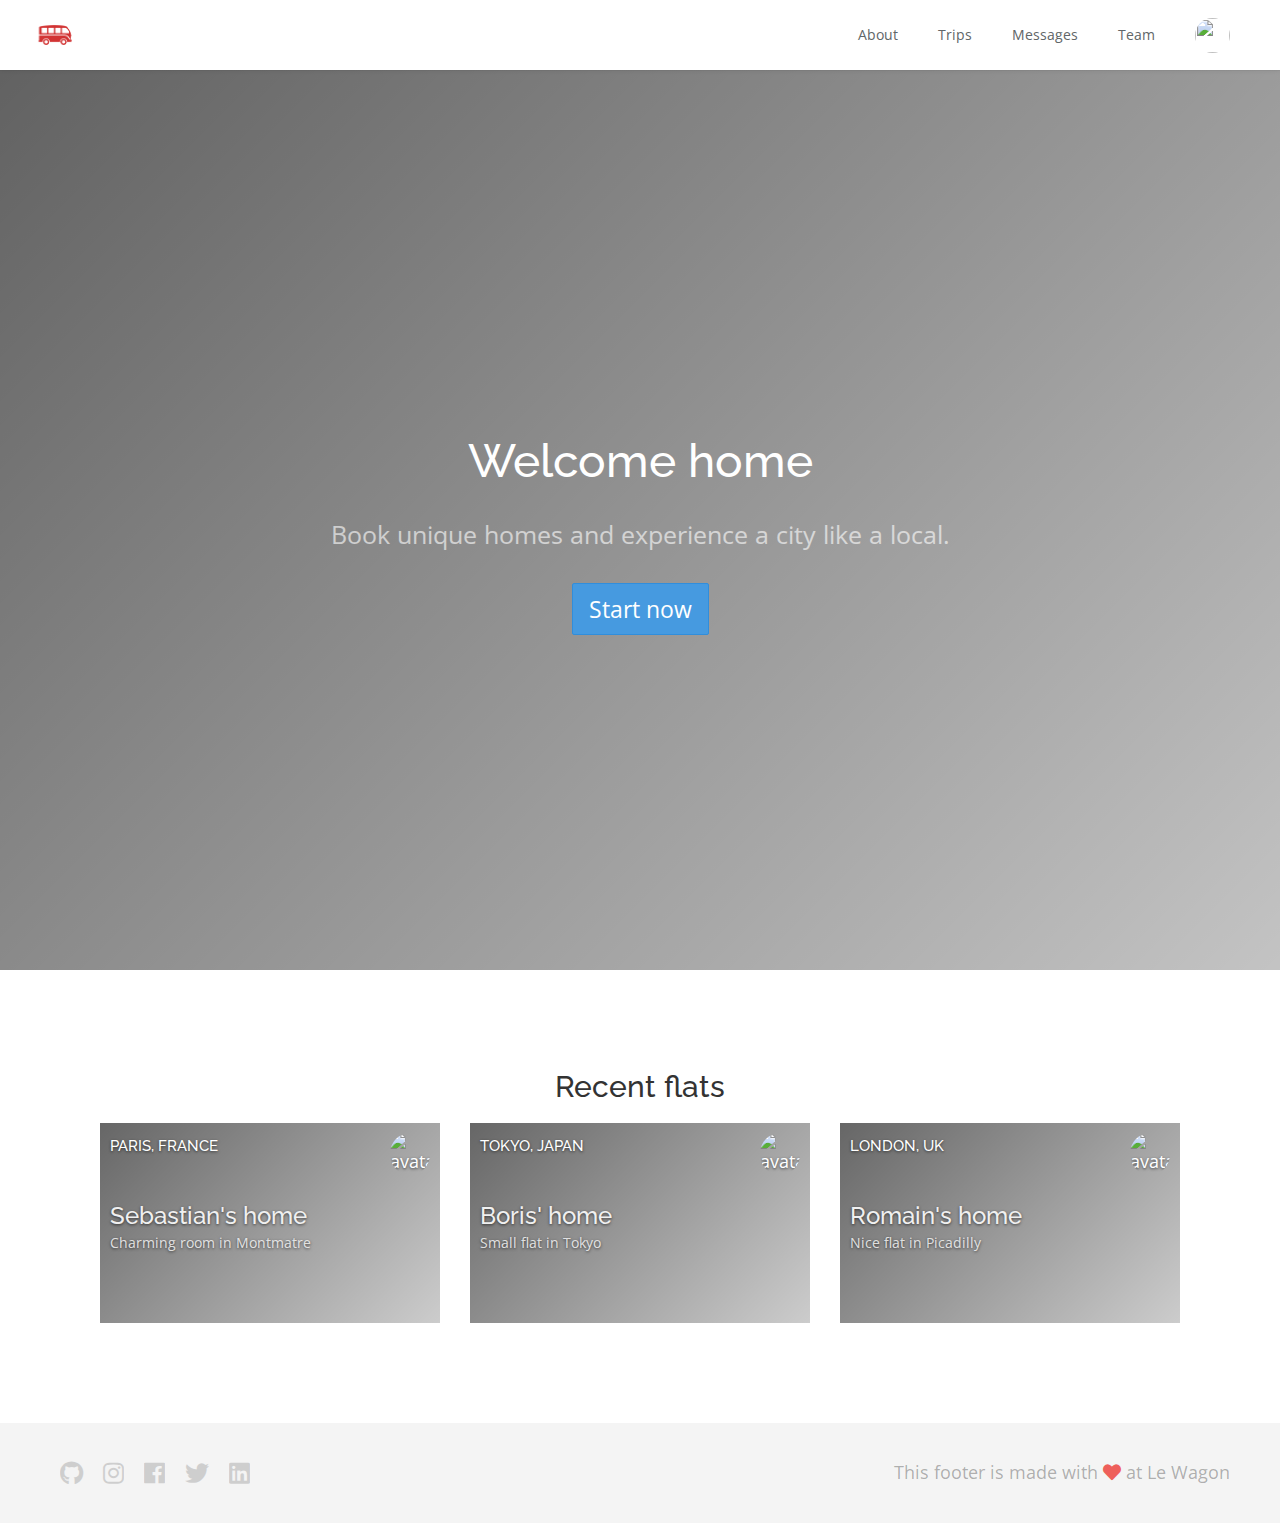
==== commit 8781ea33: "Automated commit at 2018-10-29 14:47:29 UTC by middleman-deploy 2.0.0-alpha" ====
--- a/index.html
+++ b/index.html
@@ -6,21 +6,108 @@
     <meta name="viewport"
           content="width=device-width, initial-scale=1, shrink-to-fit=no">
     <!-- Use the title from a page's frontmatter if it has one -->
-    <title>Le Wagon - Middleman</title>
-    <link href="stylesheets/application-2da639f4.css" rel="stylesheet" />
+    <title></title>
+    <link href="stylesheets/application-8f8aaab6.css" rel="stylesheet" />
     <script src="javascripts/application-93de88c9.js"></script>
     <link href="images/favicon-f15af148.png" rel="icon" type="image/png" />
   </head>
   <body>
-    <div id="home">
-  <div class="home-content">
-    <img src="images/logo-acc9c0ec.png" width="200" alt="Logo" />
-    <p>
-      Middleman is now running!
-    </p>
-    <p class="about">
-      <a href="about.html">More about this template</a>
-    </p>
+    <div class="navbar-wagon">
+  <!-- Logo -->
+  <img src="images/logo-acc9c0ec.png" width="150" alt="Logo" />
+
+  <!-- Right Navigation -->
+  <div class="navbar-wagon-right hidden-xs hidden-sm">
+
+    <a href="about.html" class="navbar-wagon-item navbar-wagon-link">About</a>
+    <a href="" class="navbar-wagon-item navbar-wagon-link">Trips</a>
+    <a href="" class="navbar-wagon-item navbar-wagon-link">Messages</a>
+    <a href="team.html" class="navbar-wagon-item navbar-wagon-link">Team</a>
+
+    <!-- Profile picture with dropdown list -->
+    <div class="navbar-wagon-item">
+      <div class="dropdown">
+        <img src="https://kitt.lewagon.com/placeholder/users/ssaunier" class="avatar dropdown-toggle" id="navbar-wagon-menu" data-toggle="dropdown">
+        <ul class="dropdown-menu dropdown-menu-right navbar-wagon-dropdown-menu">
+          <li><a href="#">Profile</a></li>
+          <li><a href="#">Dashboard</a></li>
+          <li><a href="#">Log Out</a></li>
+        </ul>
+      </div>
+    </div>
+  </div>
+
+  <!-- Dropdown appearing on mobile only -->
+  <div class="navbar-wagon-item hidden-md hidden-lg">
+    <div class="dropdown">
+      <i class="fa fa-bars dropdown-toggle" data-toggle="dropdown"></i>
+      <ul class="dropdown-menu dropdown-menu-right navbar-wagon-dropdown-menu">
+        <li><a href="#">Host</a></li>
+        <li><a href="#">Trips</a></li>
+        <li><a href="#">Messages</a></li>
+        <li><a href="team.html">Team</a></li>
+      </ul>
+    </div>
+  </div>
+</div>
+
+    <div>
+  <div class="banner" style="background-image: linear-gradient(-225deg, rgba(0,0,0,0.6) 0%, rgba(0,0,0,0.2) 100%), url('https://kitt.lewagon.com/placeholder/cities/paris');">
+  <div class="banner-content">
+    <h1>Welcome home</h1>
+    <p>Book unique homes and experience a city like a local.</p>
+    <a class="btn btn-primary btn-lg">Start now</a>
+  </div>
+</div>
+
+</div>
+<div>
+  <div class="container" id="home-flats">
+  <h4 class="text-center">Recent flats</h4>
+  <div class="row">
+      <div class="col-xs-12 col-md-6 col-lg-4">
+        <div class="card" style="background-image: linear-gradient(-225deg, rgba(0,0,0,0.6) 0%, rgba(0,0,0,0.2) 100%), url('https://kitt.lewagon.com/placeholder/cities/paris');">
+          <h2>PARIS, FRANCE</h2>
+          <h3>Sebastian's home</h3>
+          <p>Charming room in Montmatre</p>
+          <img src="https://kitt.lewagon.com/placeholder/users/ssaunier" class="card-user" alt="avatar">
+          <a href="flats/ssaunier.html" class="card-link"></a>
+        </div>
+      </div>
+      <div class="col-xs-12 col-md-6 col-lg-4">
+        <div class="card" style="background-image: linear-gradient(-225deg, rgba(0,0,0,0.6) 0%, rgba(0,0,0,0.2) 100%), url('https://kitt.lewagon.com/placeholder/cities/tokyo');">
+          <h2>TOKYO, JAPAN</h2>
+          <h3>Boris' home</h3>
+          <p>Small flat in Tokyo</p>
+          <img src="https://kitt.lewagon.com/placeholder/users/Papillard" class="card-user" alt="avatar">
+          <a href="flats/Papillard.html" class="card-link"></a>
+        </div>
+      </div>
+      <div class="col-xs-12 col-md-6 col-lg-4">
+        <div class="card" style="background-image: linear-gradient(-225deg, rgba(0,0,0,0.6) 0%, rgba(0,0,0,0.2) 100%), url('https://kitt.lewagon.com/placeholder/cities/london');">
+          <h2>LONDON, UK</h2>
+          <h3>Romain's home</h3>
+          <p>Nice flat in Picadilly</p>
+          <img src="https://kitt.lewagon.com/placeholder/users/monsieurpaillard" class="card-user" alt="avatar">
+          <a href="flats/monsieurpaillard.html" class="card-link"></a>
+        </div>
+      </div>
+  </div>
+</div>
+
+</div>
+
+
+    <div class="footer">
+  <div class="footer-links">
+    <a href="#"><i class="fab fa-github"></i></a>
+    <a href="#"><i class="fab fa-instagram"></i></a>
+    <a href="#"><i class="fab fa-facebook"></i></a>
+    <a href="#"><i class="fab fa-twitter"></i></a>
+    <a href="#"><i class="fab fa-linkedin"></i></a>
+  </div>
+  <div class="footer-copyright">
+    This footer is made with <i class="fa fa-heart"></i> at Le Wagon
   </div>
 </div>
 
--- a/stylesheets/application-8f8aaab6.css
+++ b/stylesheets/application-8f8aaab6.css
@@ -0,0 +1,8 @@
+@import url("https://fonts.googleapis.com/css?family=Open+Sans:400,300,700|Raleway:400,100,300,700,500");/*!
+ * Bootstrap v3.3.7 (http://getbootstrap.com)
+ * Copyright 2011-2016 Twitter, Inc.
+ * Licensed under MIT (https://github.com/twbs/bootstrap/blob/master/LICENSE)
+ *//*! normalize.css v3.0.3 | MIT License | github.com/necolas/normalize.css */html{font-family:sans-serif;-ms-text-size-adjust:100%;-webkit-text-size-adjust:100%}body{margin:0}article,aside,details,figcaption,figure,footer,header,hgroup,main,menu,nav,section,summary{display:block}audio,canvas,progress,video{display:inline-block;vertical-align:baseline}audio:not([controls]){display:none;height:0}[hidden],template{display:none}a{background-color:transparent}a:active,a:hover{outline:0}abbr[title]{border-bottom:1px dotted}b,strong{font-weight:bold}dfn{font-style:italic}h1{font-size:2em;margin:0.67em 0}mark{background:#ff0;color:#000}small{font-size:80%}sub,sup{font-size:75%;line-height:0;position:relative;vertical-align:baseline}sup{top:-0.5em}sub{bottom:-0.25em}img{border:0}svg:not(:root){overflow:hidden}figure{margin:1em 40px}hr{-webkit-box-sizing:content-box;box-sizing:content-box;height:0}pre{overflow:auto}code,kbd,pre,samp{font-family:monospace, monospace;font-size:1em}button,input,optgroup,select,textarea{color:inherit;font:inherit;margin:0}button{overflow:visible}button,select{text-transform:none}button,html input[type="button"],input[type="reset"],input[type="submit"]{-webkit-appearance:button;cursor:pointer}button[disabled],html input[disabled]{cursor:default}button::-moz-focus-inner,input::-moz-focus-inner{border:0;padding:0}input{line-height:normal}input[type="checkbox"],input[type="radio"]{-webkit-box-sizing:border-box;box-sizing:border-box;padding:0}input[type="number"]::-webkit-inner-spin-button,input[type="number"]::-webkit-outer-spin-button{height:auto}input[type="search"]{-webkit-appearance:textfield;-webkit-box-sizing:content-box;box-sizing:content-box}input[type="search"]::-webkit-search-cancel-button,input[type="search"]::-webkit-search-decoration{-webkit-appearance:none}fieldset{border:1px solid #c0c0c0;margin:0 2px;padding:0.35em 0.625em 0.75em}legend{border:0;padding:0}textarea{overflow:auto}optgroup{font-weight:bold}table{border-collapse:collapse;border-spacing:0}td,th{padding:0}/*! Source: https://github.com/h5bp/html5-boilerplate/blob/master/src/css/main.css */@media print{*,*:before,*:after{background:transparent !important;color:#000 !important;-webkit-box-shadow:none !important;box-shadow:none !important;text-shadow:none !important}a,a:visited{text-decoration:underline}a[href]:after{content:" (" attr(href) ")"}abbr[title]:after{content:" (" attr(title) ")"}a[href^="#"]:after,a[href^="javascript:"]:after{content:""}pre,blockquote{border:1px solid #999;page-break-inside:avoid}thead{display:table-header-group}tr,img{page-break-inside:avoid}img{max-width:100% !important}p,h2,h3{orphans:3;widows:3}h2,h3{page-break-after:avoid}.navbar{display:none}.btn>.caret,.dropup>.btn>.caret{border-top-color:#000 !important}.label{border:1px solid #000}.table{border-collapse:collapse !important}.table td,.table th{background-color:#fff !important}.table-bordered th,.table-bordered td{border:1px solid #ddd !important}}@font-face{font-family:'Glyphicons Halflings';src:url("../assets/bootstrap/glyphicons-halflings-regular-86b6f62b.eot");src:url("../assets/bootstrap/glyphicons-halflings-regular-86b6f62b.eot?#iefix") format("embedded-opentype"),url("../assets/bootstrap/glyphicons-halflings-regular-ca35b697.woff2") format("woff2"),url("../assets/bootstrap/glyphicons-halflings-regular-278e49a8.woff") format("woff"),url("../assets/bootstrap/glyphicons-halflings-regular-44bc1850.ttf") format("truetype"),url("../assets/bootstrap/glyphicons-halflings-regular-de51a849.svg#glyphicons_halflingsregular") format("svg")}.glyphicon{position:relative;top:1px;display:inline-block;font-family:'Glyphicons Halflings';font-style:normal;font-weight:normal;line-height:1;-webkit-font-smoothing:antialiased;-moz-osx-font-smoothing:grayscale}.glyphicon-asterisk:before{content:"\002a"}.glyphicon-plus:before{content:"\002b"}.glyphicon-euro:before,.glyphicon-eur:before{content:"\20ac"}.glyphicon-minus:before{content:"\2212"}.glyphicon-cloud:before{content:"\2601"}.glyphicon-envelope:before{content:"\2709"}.glyphicon-pencil:before{content:"\270f"}.glyphicon-glass:before{content:"\e001"}.glyphicon-music:before{content:"\e002"}.glyphicon-search:before{content:"\e003"}.glyphicon-heart:before{content:"\e005"}.glyphicon-star:before{content:"\e006"}.glyphicon-star-empty:before{content:"\e007"}.glyphicon-user:before{content:"\e008"}.glyphicon-film:before{content:"\e009"}.glyphicon-th-large:before{content:"\e010"}.glyphicon-th:before{content:"\e011"}.glyphicon-th-list:before{content:"\e012"}.glyphicon-ok:before{content:"\e013"}.glyphicon-remove:before{content:"\e014"}.glyphicon-zoom-in:before{content:"\e015"}.glyphicon-zoom-out:before{content:"\e016"}.glyphicon-off:before{content:"\e017"}.glyphicon-signal:before{content:"\e018"}.glyphicon-cog:before{content:"\e019"}.glyphicon-trash:before{content:"\e020"}.glyphicon-home:before{content:"\e021"}.glyphicon-file:before{content:"\e022"}.glyphicon-time:before{content:"\e023"}.glyphicon-road:before{content:"\e024"}.glyphicon-download-alt:before{content:"\e025"}.glyphicon-download:before{content:"\e026"}.glyphicon-upload:before{content:"\e027"}.glyphicon-inbox:before{content:"\e028"}.glyphicon-play-circle:before{content:"\e029"}.glyphicon-repeat:before{content:"\e030"}.glyphicon-refresh:before{content:"\e031"}.glyphicon-list-alt:before{content:"\e032"}.glyphicon-lock:before{content:"\e033"}.glyphicon-flag:before{content:"\e034"}.glyphicon-headphones:before{content:"\e035"}.glyphicon-volume-off:before{content:"\e036"}.glyphicon-volume-down:before{content:"\e037"}.glyphicon-volume-up:before{content:"\e038"}.glyphicon-qrcode:before{content:"\e039"}.glyphicon-barcode:before{content:"\e040"}.glyphicon-tag:before{content:"\e041"}.glyphicon-tags:before{content:"\e042"}.glyphicon-book:before{content:"\e043"}.glyphicon-bookmark:before{content:"\e044"}.glyphicon-print:before{content:"\e045"}.glyphicon-camera:before{content:"\e046"}.glyphicon-font:before{content:"\e047"}.glyphicon-bold:before{content:"\e048"}.glyphicon-italic:before{content:"\e049"}.glyphicon-text-height:before{content:"\e050"}.glyphicon-text-width:before{content:"\e051"}.glyphicon-align-left:before{content:"\e052"}.glyphicon-align-center:before{content:"\e053"}.glyphicon-align-right:before{content:"\e054"}.glyphicon-align-justify:before{content:"\e055"}.glyphicon-list:before{content:"\e056"}.glyphicon-indent-left:before{content:"\e057"}.glyphicon-indent-right:before{content:"\e058"}.glyphicon-facetime-video:before{content:"\e059"}.glyphicon-picture:before{content:"\e060"}.glyphicon-map-marker:before{content:"\e062"}.glyphicon-adjust:before{content:"\e063"}.glyphicon-tint:before{content:"\e064"}.glyphicon-edit:before{content:"\e065"}.glyphicon-share:before{content:"\e066"}.glyphicon-check:before{content:"\e067"}.glyphicon-move:before{content:"\e068"}.glyphicon-step-backward:before{content:"\e069"}.glyphicon-fast-backward:before{content:"\e070"}.glyphicon-backward:before{content:"\e071"}.glyphicon-play:before{content:"\e072"}.glyphicon-pause:before{content:"\e073"}.glyphicon-stop:before{content:"\e074"}.glyphicon-forward:before{content:"\e075"}.glyphicon-fast-forward:before{content:"\e076"}.glyphicon-step-forward:before{content:"\e077"}.glyphicon-eject:before{content:"\e078"}.glyphicon-chevron-left:before{content:"\e079"}.glyphicon-chevron-right:before{content:"\e080"}.glyphicon-plus-sign:before{content:"\e081"}.glyphicon-minus-sign:before{content:"\e082"}.glyphicon-remove-sign:before{content:"\e083"}.glyphicon-ok-sign:before{content:"\e084"}.glyphicon-question-sign:before{content:"\e085"}.glyphicon-info-sign:before{content:"\e086"}.glyphicon-screenshot:before{content:"\e087"}.glyphicon-remove-circle:before{content:"\e088"}.glyphicon-ok-circle:before{content:"\e089"}.glyphicon-ban-circle:before{content:"\e090"}.glyphicon-arrow-left:before{content:"\e091"}.glyphicon-arrow-right:before{content:"\e092"}.glyphicon-arrow-up:before{content:"\e093"}.glyphicon-arrow-down:before{content:"\e094"}.glyphicon-share-alt:before{content:"\e095"}.glyphicon-resize-full:before{content:"\e096"}.glyphicon-resize-small:before{content:"\e097"}.glyphicon-exclamation-sign:before{content:"\e101"}.glyphicon-gift:before{content:"\e102"}.glyphicon-leaf:before{content:"\e103"}.glyphicon-fire:before{content:"\e104"}.glyphicon-eye-open:before{content:"\e105"}.glyphicon-eye-close:before{content:"\e106"}.glyphicon-warning-sign:before{content:"\e107"}.glyphicon-plane:before{content:"\e108"}.glyphicon-calendar:before{content:"\e109"}.glyphicon-random:before{content:"\e110"}.glyphicon-comment:before{content:"\e111"}.glyphicon-magnet:before{content:"\e112"}.glyphicon-chevron-up:before{content:"\e113"}.glyphicon-chevron-down:before{content:"\e114"}.glyphicon-retweet:before{content:"\e115"}.glyphicon-shopping-cart:before{content:"\e116"}.glyphicon-folder-close:before{content:"\e117"}.glyphicon-folder-open:before{content:"\e118"}.glyphicon-resize-vertical:before{content:"\e119"}.glyphicon-resize-horizontal:before{content:"\e120"}.glyphicon-hdd:before{content:"\e121"}.glyphicon-bullhorn:before{content:"\e122"}.glyphicon-bell:before{content:"\e123"}.glyphicon-certificate:before{content:"\e124"}.glyphicon-thumbs-up:before{content:"\e125"}.glyphicon-thumbs-down:before{content:"\e126"}.glyphicon-hand-right:before{content:"\e127"}.glyphicon-hand-left:before{content:"\e128"}.glyphicon-hand-up:before{content:"\e129"}.glyphicon-hand-down:before{content:"\e130"}.glyphicon-circle-arrow-right:before{content:"\e131"}.glyphicon-circle-arrow-left:before{content:"\e132"}.glyphicon-circle-arrow-up:before{content:"\e133"}.glyphicon-circle-arrow-down:before{content:"\e134"}.glyphicon-globe:before{content:"\e135"}.glyphicon-wrench:before{content:"\e136"}.glyphicon-tasks:before{content:"\e137"}.glyphicon-filter:before{content:"\e138"}.glyphicon-briefcase:before{content:"\e139"}.glyphicon-fullscreen:before{content:"\e140"}.glyphicon-dashboard:before{content:"\e141"}.glyphicon-paperclip:before{content:"\e142"}.glyphicon-heart-empty:before{content:"\e143"}.glyphicon-link:before{content:"\e144"}.glyphicon-phone:before{content:"\e145"}.glyphicon-pushpin:before{content:"\e146"}.glyphicon-usd:before{content:"\e148"}.glyphicon-gbp:before{content:"\e149"}.glyphicon-sort:before{content:"\e150"}.glyphicon-sort-by-alphabet:before{content:"\e151"}.glyphicon-sort-by-alphabet-alt:before{content:"\e152"}.glyphicon-sort-by-order:before{content:"\e153"}.glyphicon-sort-by-order-alt:before{content:"\e154"}.glyphicon-sort-by-attributes:before{content:"\e155"}.glyphicon-sort-by-attributes-alt:before{content:"\e156"}.glyphicon-unchecked:before{content:"\e157"}.glyphicon-expand:before{content:"\e158"}.glyphicon-collapse-down:before{content:"\e159"}.glyphicon-collapse-up:before{content:"\e160"}.glyphicon-log-in:before{content:"\e161"}.glyphicon-flash:before{content:"\e162"}.glyphicon-log-out:before{content:"\e163"}.glyphicon-new-window:before{content:"\e164"}.glyphicon-record:before{content:"\e165"}.glyphicon-save:before{content:"\e166"}.glyphicon-open:before{content:"\e167"}.glyphicon-saved:before{content:"\e168"}.glyphicon-import:before{content:"\e169"}.glyphicon-export:before{content:"\e170"}.glyphicon-send:before{content:"\e171"}.glyphicon-floppy-disk:before{content:"\e172"}.glyphicon-floppy-saved:before{content:"\e173"}.glyphicon-floppy-remove:before{content:"\e174"}.glyphicon-floppy-save:before{content:"\e175"}.glyphicon-floppy-open:before{content:"\e176"}.glyphicon-credit-card:before{content:"\e177"}.glyphicon-transfer:before{content:"\e178"}.glyphicon-cutlery:before{content:"\e179"}.glyphicon-header:before{content:"\e180"}.glyphicon-compressed:before{content:"\e181"}.glyphicon-earphone:before{content:"\e182"}.glyphicon-phone-alt:before{content:"\e183"}.glyphicon-tower:before{content:"\e184"}.glyphicon-stats:before{content:"\e185"}.glyphicon-sd-video:before{content:"\e186"}.glyphicon-hd-video:before{content:"\e187"}.glyphicon-subtitles:before{content:"\e188"}.glyphicon-sound-stereo:before{content:"\e189"}.glyphicon-sound-dolby:before{content:"\e190"}.glyphicon-sound-5-1:before{content:"\e191"}.glyphicon-sound-6-1:before{content:"\e192"}.glyphicon-sound-7-1:before{content:"\e193"}.glyphicon-copyright-mark:before{content:"\e194"}.glyphicon-registration-mark:before{content:"\e195"}.glyphicon-cloud-download:before{content:"\e197"}.glyphicon-cloud-upload:before{content:"\e198"}.glyphicon-tree-conifer:before{content:"\e199"}.glyphicon-tree-deciduous:before{content:"\e200"}.glyphicon-cd:before{content:"\e201"}.glyphicon-save-file:before{content:"\e202"}.glyphicon-open-file:before{content:"\e203"}.glyphicon-level-up:before{content:"\e204"}.glyphicon-copy:before{content:"\e205"}.glyphicon-paste:before{content:"\e206"}.glyphicon-alert:before{content:"\e209"}.glyphicon-equalizer:before{content:"\e210"}.glyphicon-king:before{content:"\e211"}.glyphicon-queen:before{content:"\e212"}.glyphicon-pawn:before{content:"\e213"}.glyphicon-bishop:before{content:"\e214"}.glyphicon-knight:before{content:"\e215"}.glyphicon-baby-formula:before{content:"\e216"}.glyphicon-tent:before{content:"\26fa"}.glyphicon-blackboard:before{content:"\e218"}.glyphicon-bed:before{content:"\e219"}.glyphicon-apple:before{content:"\f8ff"}.glyphicon-erase:before{content:"\e221"}.glyphicon-hourglass:before{content:"\231b"}.glyphicon-lamp:before{content:"\e223"}.glyphicon-duplicate:before{content:"\e224"}.glyphicon-piggy-bank:before{content:"\e225"}.glyphicon-scissors:before{content:"\e226"}.glyphicon-bitcoin:before{content:"\e227"}.glyphicon-btc:before{content:"\e227"}.glyphicon-xbt:before{content:"\e227"}.glyphicon-yen:before{content:"\00a5"}.glyphicon-jpy:before{content:"\00a5"}.glyphicon-ruble:before{content:"\20bd"}.glyphicon-rub:before{content:"\20bd"}.glyphicon-scale:before{content:"\e230"}.glyphicon-ice-lolly:before{content:"\e231"}.glyphicon-ice-lolly-tasted:before{content:"\e232"}.glyphicon-education:before{content:"\e233"}.glyphicon-option-horizontal:before{content:"\e234"}.glyphicon-option-vertical:before{content:"\e235"}.glyphicon-menu-hamburger:before{content:"\e236"}.glyphicon-modal-window:before{content:"\e237"}.glyphicon-oil:before{content:"\e238"}.glyphicon-grain:before{content:"\e239"}.glyphicon-sunglasses:before{content:"\e240"}.glyphicon-text-size:before{content:"\e241"}.glyphicon-text-color:before{content:"\e242"}.glyphicon-text-background:before{content:"\e243"}.glyphicon-object-align-top:before{content:"\e244"}.glyphicon-object-align-bottom:before{content:"\e245"}.glyphicon-object-align-horizontal:before{content:"\e246"}.glyphicon-object-align-left:before{content:"\e247"}.glyphicon-object-align-vertical:before{content:"\e248"}.glyphicon-object-align-right:before{content:"\e249"}.glyphicon-triangle-right:before{content:"\e250"}.glyphicon-triangle-left:before{content:"\e251"}.glyphicon-triangle-bottom:before{content:"\e252"}.glyphicon-triangle-top:before{content:"\e253"}.glyphicon-console:before{content:"\e254"}.glyphicon-superscript:before{content:"\e255"}.glyphicon-subscript:before{content:"\e256"}.glyphicon-menu-left:before{content:"\e257"}.glyphicon-menu-right:before{content:"\e258"}.glyphicon-menu-down:before{content:"\e259"}.glyphicon-menu-up:before{content:"\e260"}*{-webkit-box-sizing:border-box;box-sizing:border-box}*:before,*:after{-webkit-box-sizing:border-box;box-sizing:border-box}html{font-size:10px;-webkit-tap-highlight-color:transparent}body{font-family:"Open Sans", "Helvetica", "sans-serif";font-size:18px;line-height:1.42857143;color:#333333;background-color:#F4F4F4}input,button,select,textarea{font-family:inherit;font-size:inherit;line-height:inherit}a{color:#469AE0;text-decoration:none}a:hover,a:focus{color:#1f74ba;text-decoration:underline}a:focus{outline:5px auto -webkit-focus-ring-color;outline-offset:-2px}figure{margin:0}img{vertical-align:middle}.img-responsive{display:block;max-width:100%;height:auto}.img-rounded{border-radius:2px}.img-thumbnail{padding:4px;line-height:1.42857143;background-color:#F4F4F4;border:1px solid #ddd;border-radius:2px;-webkit-transition:all 0.2s ease-in-out;transition:all 0.2s ease-in-out;display:inline-block;max-width:100%;height:auto}.img-circle{border-radius:50%}hr{margin-top:25px;margin-bottom:25px;border:0;border-top:1px solid #eeeeee}.sr-only{position:absolute;width:1px;height:1px;margin:-1px;padding:0;overflow:hidden;clip:rect(0, 0, 0, 0);border:0}.sr-only-focusable:active,.sr-only-focusable:focus{position:static;width:auto;height:auto;margin:0;overflow:visible;clip:auto}[role="button"]{cursor:pointer}h1,h2,h3,h4,h5,h6,.h1,.h2,.h3,.h4,.h5,.h6{font-family:"Raleway", "Helvetica", "sans-serif";font-weight:500;line-height:1.1;color:inherit}h1 small,h1 .small,h2 small,h2 .small,h3 small,h3 .small,h4 small,h4 .small,h5 small,h5 .small,h6 small,h6 .small,.h1 small,.h1 .small,.h2 small,.h2 .small,.h3 small,.h3 .small,.h4 small,.h4 .small,.h5 small,.h5 .small,.h6 small,.h6 .small{font-weight:normal;line-height:1;color:#777777}h1,.h1,h2,.h2,h3,.h3{margin-top:25px;margin-bottom:12.5px}h1 small,h1 .small,.h1 small,.h1 .small,h2 small,h2 .small,.h2 small,.h2 .small,h3 small,h3 .small,.h3 small,.h3 .small{font-size:65%}h4,.h4,h5,.h5,h6,.h6{margin-top:12.5px;margin-bottom:12.5px}h4 small,h4 .small,.h4 small,.h4 .small,h5 small,h5 .small,.h5 small,.h5 .small,h6 small,h6 .small,.h6 small,.h6 .small{font-size:75%}h1,.h1{font-size:46px}h2,.h2{font-size:38px}h3,.h3{font-size:31px}h4,.h4{font-size:23px}h5,.h5{font-size:18px}h6,.h6{font-size:16px}p{margin:0 0 12.5px}.lead{margin-bottom:25px;font-size:20px;font-weight:300;line-height:1.4}@media (min-width: 768px){.lead{font-size:27px}}small,.small{font-size:88%}mark,.mark{background-color:#fcf8e3;padding:.2em}.text-left{text-align:left}.text-right{text-align:right}.text-center{text-align:center}.text-justify{text-align:justify}.text-nowrap{white-space:nowrap}.text-lowercase{text-transform:lowercase}.text-uppercase,.initialism{text-transform:uppercase}.text-capitalize{text-transform:capitalize}.text-muted{color:#777777}.text-primary{color:#469AE0}a.text-primary:hover,a.text-primary:focus{color:#2381d0}.text-success{color:#3c763d}a.text-success:hover,a.text-success:focus{color:#2b542c}.text-info{color:#31708f}a.text-info:hover,a.text-info:focus{color:#245269}.text-warning{color:#8a6d3b}a.text-warning:hover,a.text-warning:focus{color:#66512c}.text-danger{color:#a94442}a.text-danger:hover,a.text-danger:focus{color:#843534}.bg-primary{color:#fff}.bg-primary{background-color:#469AE0}a.bg-primary:hover,a.bg-primary:focus{background-color:#2381d0}.bg-success{background-color:#dff0d8}a.bg-success:hover,a.bg-success:focus{background-color:#c1e2b3}.bg-info{background-color:#d9edf7}a.bg-info:hover,a.bg-info:focus{background-color:#afd9ee}.bg-warning{background-color:#fcf8e3}a.bg-warning:hover,a.bg-warning:focus{background-color:#f7ecb5}.bg-danger{background-color:#f2dede}a.bg-danger:hover,a.bg-danger:focus{background-color:#e4b9b9}.page-header{padding-bottom:11.5px;margin:50px 0 25px;border-bottom:1px solid #eeeeee}ul,ol{margin-top:0;margin-bottom:12.5px}ul ul,ul ol,ol ul,ol ol{margin-bottom:0}.list-unstyled{padding-left:0;list-style:none}.list-inline{padding-left:0;list-style:none;margin-left:-5px}.list-inline>li{display:inline-block;padding-left:5px;padding-right:5px}dl{margin-top:0;margin-bottom:25px}dt,dd{line-height:1.42857143}dt{font-weight:bold}dd{margin-left:0}.dl-horizontal dd:before,.dl-horizontal dd:after{content:" ";display:table}.dl-horizontal dd:after{clear:both}@media (min-width: 768px){.dl-horizontal dt{float:left;width:160px;clear:left;text-align:right;overflow:hidden;text-overflow:ellipsis;white-space:nowrap}.dl-horizontal dd{margin-left:180px}}abbr[title],abbr[data-original-title]{cursor:help;border-bottom:1px dotted #777777}.initialism{font-size:90%}blockquote{padding:12.5px 25px;margin:0 0 25px;font-size:22.5px;border-left:5px solid #eeeeee}blockquote p:last-child,blockquote ul:last-child,blockquote ol:last-child{margin-bottom:0}blockquote footer,blockquote small,blockquote .small{display:block;font-size:80%;line-height:1.42857143;color:#777777}blockquote footer:before,blockquote small:before,blockquote .small:before{content:'\2014 \00A0'}.blockquote-reverse,blockquote.pull-right{padding-right:15px;padding-left:0;border-right:5px solid #eeeeee;border-left:0;text-align:right}.blockquote-reverse footer:before,.blockquote-reverse small:before,.blockquote-reverse .small:before,blockquote.pull-right footer:before,blockquote.pull-right small:before,blockquote.pull-right .small:before{content:''}.blockquote-reverse footer:after,.blockquote-reverse small:after,.blockquote-reverse .small:after,blockquote.pull-right footer:after,blockquote.pull-right small:after,blockquote.pull-right .small:after{content:'\00A0 \2014'}address{margin-bottom:25px;font-style:normal;line-height:1.42857143}code,kbd,pre,samp{font-family:Menlo, Monaco, Consolas, "Courier New", monospace}code{padding:2px 4px;font-size:90%;color:#c7254e;background-color:#f9f2f4;border-radius:2px}kbd{padding:2px 4px;font-size:90%;color:#fff;background-color:#333;border-radius:2px;-webkit-box-shadow:inset 0 -1px 0 rgba(0,0,0,0.25);box-shadow:inset 0 -1px 0 rgba(0,0,0,0.25)}kbd kbd{padding:0;font-size:100%;font-weight:bold;-webkit-box-shadow:none;box-shadow:none}pre{display:block;padding:12px;margin:0 0 12.5px;font-size:17px;line-height:1.42857143;word-break:break-all;word-wrap:break-word;color:#333333;background-color:#f5f5f5;border:1px solid #ccc;border-radius:2px}pre code{padding:0;font-size:inherit;color:inherit;white-space:pre-wrap;background-color:transparent;border-radius:0}.pre-scrollable{max-height:340px;overflow-y:scroll}.container{margin-right:auto;margin-left:auto;padding-left:15px;padding-right:15px}.container:before,.container:after{content:" ";display:table}.container:after{clear:both}@media (min-width: 768px){.container{width:750px}}@media (min-width: 992px){.container{width:970px}}@media (min-width: 1200px){.container{width:1170px}}.container-fluid{margin-right:auto;margin-left:auto;padding-left:15px;padding-right:15px}.container-fluid:before,.container-fluid:after{content:" ";display:table}.container-fluid:after{clear:both}.row{margin-left:-15px;margin-right:-15px}.row:before,.row:after{content:" ";display:table}.row:after{clear:both}.col-xs-1,.col-sm-1,.col-md-1,.col-lg-1,.col-xs-2,.col-sm-2,.col-md-2,.col-lg-2,.col-xs-3,.col-sm-3,.col-md-3,.col-lg-3,.col-xs-4,.col-sm-4,.col-md-4,.col-lg-4,.col-xs-5,.col-sm-5,.col-md-5,.col-lg-5,.col-xs-6,.col-sm-6,.col-md-6,.col-lg-6,.col-xs-7,.col-sm-7,.col-md-7,.col-lg-7,.col-xs-8,.col-sm-8,.col-md-8,.col-lg-8,.col-xs-9,.col-sm-9,.col-md-9,.col-lg-9,.col-xs-10,.col-sm-10,.col-md-10,.col-lg-10,.col-xs-11,.col-sm-11,.col-md-11,.col-lg-11,.col-xs-12,.col-sm-12,.col-md-12,.col-lg-12{position:relative;min-height:1px;padding-left:15px;padding-right:15px}.col-xs-1,.col-xs-2,.col-xs-3,.col-xs-4,.col-xs-5,.col-xs-6,.col-xs-7,.col-xs-8,.col-xs-9,.col-xs-10,.col-xs-11,.col-xs-12{float:left}.col-xs-1{width:8.33333333%}.col-xs-2{width:16.66666667%}.col-xs-3{width:25%}.col-xs-4{width:33.33333333%}.col-xs-5{width:41.66666667%}.col-xs-6{width:50%}.col-xs-7{width:58.33333333%}.col-xs-8{width:66.66666667%}.col-xs-9{width:75%}.col-xs-10{width:83.33333333%}.col-xs-11{width:91.66666667%}.col-xs-12{width:100%}.col-xs-pull-0{right:auto}.col-xs-pull-1{right:8.33333333%}.col-xs-pull-2{right:16.66666667%}.col-xs-pull-3{right:25%}.col-xs-pull-4{right:33.33333333%}.col-xs-pull-5{right:41.66666667%}.col-xs-pull-6{right:50%}.col-xs-pull-7{right:58.33333333%}.col-xs-pull-8{right:66.66666667%}.col-xs-pull-9{right:75%}.col-xs-pull-10{right:83.33333333%}.col-xs-pull-11{right:91.66666667%}.col-xs-pull-12{right:100%}.col-xs-push-0{left:auto}.col-xs-push-1{left:8.33333333%}.col-xs-push-2{left:16.66666667%}.col-xs-push-3{left:25%}.col-xs-push-4{left:33.33333333%}.col-xs-push-5{left:41.66666667%}.col-xs-push-6{left:50%}.col-xs-push-7{left:58.33333333%}.col-xs-push-8{left:66.66666667%}.col-xs-push-9{left:75%}.col-xs-push-10{left:83.33333333%}.col-xs-push-11{left:91.66666667%}.col-xs-push-12{left:100%}.col-xs-offset-0{margin-left:0%}.col-xs-offset-1{margin-left:8.33333333%}.col-xs-offset-2{margin-left:16.66666667%}.col-xs-offset-3{margin-left:25%}.col-xs-offset-4{margin-left:33.33333333%}.col-xs-offset-5{margin-left:41.66666667%}.col-xs-offset-6{margin-left:50%}.col-xs-offset-7{margin-left:58.33333333%}.col-xs-offset-8{margin-left:66.66666667%}.col-xs-offset-9{margin-left:75%}.col-xs-offset-10{margin-left:83.33333333%}.col-xs-offset-11{margin-left:91.66666667%}.col-xs-offset-12{margin-left:100%}@media (min-width: 768px){.col-sm-1,.col-sm-2,.col-sm-3,.col-sm-4,.col-sm-5,.col-sm-6,.col-sm-7,.col-sm-8,.col-sm-9,.col-sm-10,.col-sm-11,.col-sm-12{float:left}.col-sm-1{width:8.33333333%}.col-sm-2{width:16.66666667%}.col-sm-3{width:25%}.col-sm-4{width:33.33333333%}.col-sm-5{width:41.66666667%}.col-sm-6{width:50%}.col-sm-7{width:58.33333333%}.col-sm-8{width:66.66666667%}.col-sm-9{width:75%}.col-sm-10{width:83.33333333%}.col-sm-11{width:91.66666667%}.col-sm-12{width:100%}.col-sm-pull-0{right:auto}.col-sm-pull-1{right:8.33333333%}.col-sm-pull-2{right:16.66666667%}.col-sm-pull-3{right:25%}.col-sm-pull-4{right:33.33333333%}.col-sm-pull-5{right:41.66666667%}.col-sm-pull-6{right:50%}.col-sm-pull-7{right:58.33333333%}.col-sm-pull-8{right:66.66666667%}.col-sm-pull-9{right:75%}.col-sm-pull-10{right:83.33333333%}.col-sm-pull-11{right:91.66666667%}.col-sm-pull-12{right:100%}.col-sm-push-0{left:auto}.col-sm-push-1{left:8.33333333%}.col-sm-push-2{left:16.66666667%}.col-sm-push-3{left:25%}.col-sm-push-4{left:33.33333333%}.col-sm-push-5{left:41.66666667%}.col-sm-push-6{left:50%}.col-sm-push-7{left:58.33333333%}.col-sm-push-8{left:66.66666667%}.col-sm-push-9{left:75%}.col-sm-push-10{left:83.33333333%}.col-sm-push-11{left:91.66666667%}.col-sm-push-12{left:100%}.col-sm-offset-0{margin-left:0%}.col-sm-offset-1{margin-left:8.33333333%}.col-sm-offset-2{margin-left:16.66666667%}.col-sm-offset-3{margin-left:25%}.col-sm-offset-4{margin-left:33.33333333%}.col-sm-offset-5{margin-left:41.66666667%}.col-sm-offset-6{margin-left:50%}.col-sm-offset-7{margin-left:58.33333333%}.col-sm-offset-8{margin-left:66.66666667%}.col-sm-offset-9{margin-left:75%}.col-sm-offset-10{margin-left:83.33333333%}.col-sm-offset-11{margin-left:91.66666667%}.col-sm-offset-12{margin-left:100%}}@media (min-width: 992px){.col-md-1,.col-md-2,.col-md-3,.col-md-4,.col-md-5,.col-md-6,.col-md-7,.col-md-8,.col-md-9,.col-md-10,.col-md-11,.col-md-12{float:left}.col-md-1{width:8.33333333%}.col-md-2{width:16.66666667%}.col-md-3{width:25%}.col-md-4{width:33.33333333%}.col-md-5{width:41.66666667%}.col-md-6{width:50%}.col-md-7{width:58.33333333%}.col-md-8{width:66.66666667%}.col-md-9{width:75%}.col-md-10{width:83.33333333%}.col-md-11{width:91.66666667%}.col-md-12{width:100%}.col-md-pull-0{right:auto}.col-md-pull-1{right:8.33333333%}.col-md-pull-2{right:16.66666667%}.col-md-pull-3{right:25%}.col-md-pull-4{right:33.33333333%}.col-md-pull-5{right:41.66666667%}.col-md-pull-6{right:50%}.col-md-pull-7{right:58.33333333%}.col-md-pull-8{right:66.66666667%}.col-md-pull-9{right:75%}.col-md-pull-10{right:83.33333333%}.col-md-pull-11{right:91.66666667%}.col-md-pull-12{right:100%}.col-md-push-0{left:auto}.col-md-push-1{left:8.33333333%}.col-md-push-2{left:16.66666667%}.col-md-push-3{left:25%}.col-md-push-4{left:33.33333333%}.col-md-push-5{left:41.66666667%}.col-md-push-6{left:50%}.col-md-push-7{left:58.33333333%}.col-md-push-8{left:66.66666667%}.col-md-push-9{left:75%}.col-md-push-10{left:83.33333333%}.col-md-push-11{left:91.66666667%}.col-md-push-12{left:100%}.col-md-offset-0{margin-left:0%}.col-md-offset-1{margin-left:8.33333333%}.col-md-offset-2{margin-left:16.66666667%}.col-md-offset-3{margin-left:25%}.col-md-offset-4{margin-left:33.33333333%}.col-md-offset-5{margin-left:41.66666667%}.col-md-offset-6{margin-left:50%}.col-md-offset-7{margin-left:58.33333333%}.col-md-offset-8{margin-left:66.66666667%}.col-md-offset-9{margin-left:75%}.col-md-offset-10{margin-left:83.33333333%}.col-md-offset-11{margin-left:91.66666667%}.col-md-offset-12{margin-left:100%}}@media (min-width: 1200px){.col-lg-1,.col-lg-2,.col-lg-3,.col-lg-4,.col-lg-5,.col-lg-6,.col-lg-7,.col-lg-8,.col-lg-9,.col-lg-10,.col-lg-11,.col-lg-12{float:left}.col-lg-1{width:8.33333333%}.col-lg-2{width:16.66666667%}.col-lg-3{width:25%}.col-lg-4{width:33.33333333%}.col-lg-5{width:41.66666667%}.col-lg-6{width:50%}.col-lg-7{width:58.33333333%}.col-lg-8{width:66.66666667%}.col-lg-9{width:75%}.col-lg-10{width:83.33333333%}.col-lg-11{width:91.66666667%}.col-lg-12{width:100%}.col-lg-pull-0{right:auto}.col-lg-pull-1{right:8.33333333%}.col-lg-pull-2{right:16.66666667%}.col-lg-pull-3{right:25%}.col-lg-pull-4{right:33.33333333%}.col-lg-pull-5{right:41.66666667%}.col-lg-pull-6{right:50%}.col-lg-pull-7{right:58.33333333%}.col-lg-pull-8{right:66.66666667%}.col-lg-pull-9{right:75%}.col-lg-pull-10{right:83.33333333%}.col-lg-pull-11{right:91.66666667%}.col-lg-pull-12{right:100%}.col-lg-push-0{left:auto}.col-lg-push-1{left:8.33333333%}.col-lg-push-2{left:16.66666667%}.col-lg-push-3{left:25%}.col-lg-push-4{left:33.33333333%}.col-lg-push-5{left:41.66666667%}.col-lg-push-6{left:50%}.col-lg-push-7{left:58.33333333%}.col-lg-push-8{left:66.66666667%}.col-lg-push-9{left:75%}.col-lg-push-10{left:83.33333333%}.col-lg-push-11{left:91.66666667%}.col-lg-push-12{left:100%}.col-lg-offset-0{margin-left:0%}.col-lg-offset-1{margin-left:8.33333333%}.col-lg-offset-2{margin-left:16.66666667%}.col-lg-offset-3{margin-left:25%}.col-lg-offset-4{margin-left:33.33333333%}.col-lg-offset-5{margin-left:41.66666667%}.col-lg-offset-6{margin-left:50%}.col-lg-offset-7{margin-left:58.33333333%}.col-lg-offset-8{margin-left:66.66666667%}.col-lg-offset-9{margin-left:75%}.col-lg-offset-10{margin-left:83.33333333%}.col-lg-offset-11{margin-left:91.66666667%}.col-lg-offset-12{margin-left:100%}}table{background-color:transparent}caption{padding-top:8px;padding-bottom:8px;color:#777777;text-align:left}th{text-align:left}.table{width:100%;max-width:100%;margin-bottom:25px}.table>thead>tr>th,.table>thead>tr>td,.table>tbody>tr>th,.table>tbody>tr>td,.table>tfoot>tr>th,.table>tfoot>tr>td{padding:8px;line-height:1.42857143;vertical-align:top;border-top:1px solid #ddd}.table>thead>tr>th{vertical-align:bottom;border-bottom:2px solid #ddd}.table>caption+thead>tr:first-child>th,.table>caption+thead>tr:first-child>td,.table>colgroup+thead>tr:first-child>th,.table>colgroup+thead>tr:first-child>td,.table>thead:first-child>tr:first-child>th,.table>thead:first-child>tr:first-child>td{border-top:0}.table>tbody+tbody{border-top:2px solid #ddd}.table .table{background-color:#F4F4F4}.table-condensed>thead>tr>th,.table-condensed>thead>tr>td,.table-condensed>tbody>tr>th,.table-condensed>tbody>tr>td,.table-condensed>tfoot>tr>th,.table-condensed>tfoot>tr>td{padding:5px}.table-bordered{border:1px solid #ddd}.table-bordered>thead>tr>th,.table-bordered>thead>tr>td,.table-bordered>tbody>tr>th,.table-bordered>tbody>tr>td,.table-bordered>tfoot>tr>th,.table-bordered>tfoot>tr>td{border:1px solid #ddd}.table-bordered>thead>tr>th,.table-bordered>thead>tr>td{border-bottom-width:2px}.table-striped>tbody>tr:nth-of-type(odd){background-color:#f9f9f9}.table-hover>tbody>tr:hover{background-color:#f5f5f5}table col[class*="col-"]{position:static;float:none;display:table-column}table td[class*="col-"],table th[class*="col-"]{position:static;float:none;display:table-cell}.table>thead>tr>td.active,.table>thead>tr>th.active,.table>thead>tr.active>td,.table>thead>tr.active>th,.table>tbody>tr>td.active,.table>tbody>tr>th.active,.table>tbody>tr.active>td,.table>tbody>tr.active>th,.table>tfoot>tr>td.active,.table>tfoot>tr>th.active,.table>tfoot>tr.active>td,.table>tfoot>tr.active>th{background-color:#f5f5f5}.table-hover>tbody>tr>td.active:hover,.table-hover>tbody>tr>th.active:hover,.table-hover>tbody>tr.active:hover>td,.table-hover>tbody>tr:hover>.active,.table-hover>tbody>tr.active:hover>th{background-color:#e8e8e8}.table>thead>tr>td.success,.table>thead>tr>th.success,.table>thead>tr.success>td,.table>thead>tr.success>th,.table>tbody>tr>td.success,.table>tbody>tr>th.success,.table>tbody>tr.success>td,.table>tbody>tr.success>th,.table>tfoot>tr>td.success,.table>tfoot>tr>th.success,.table>tfoot>tr.success>td,.table>tfoot>tr.success>th{background-color:#dff0d8}.table-hover>tbody>tr>td.success:hover,.table-hover>tbody>tr>th.success:hover,.table-hover>tbody>tr.success:hover>td,.table-hover>tbody>tr:hover>.success,.table-hover>tbody>tr.success:hover>th{background-color:#d0e9c6}.table>thead>tr>td.info,.table>thead>tr>th.info,.table>thead>tr.info>td,.table>thead>tr.info>th,.table>tbody>tr>td.info,.table>tbody>tr>th.info,.table>tbody>tr.info>td,.table>tbody>tr.info>th,.table>tfoot>tr>td.info,.table>tfoot>tr>th.info,.table>tfoot>tr.info>td,.table>tfoot>tr.info>th{background-color:#d9edf7}.table-hover>tbody>tr>td.info:hover,.table-hover>tbody>tr>th.info:hover,.table-hover>tbody>tr.info:hover>td,.table-hover>tbody>tr:hover>.info,.table-hover>tbody>tr.info:hover>th{background-color:#c4e3f3}.table>thead>tr>td.warning,.table>thead>tr>th.warning,.table>thead>tr.warning>td,.table>thead>tr.warning>th,.table>tbody>tr>td.warning,.table>tbody>tr>th.warning,.table>tbody>tr.warning>td,.table>tbody>tr.warning>th,.table>tfoot>tr>td.warning,.table>tfoot>tr>th.warning,.table>tfoot>tr.warning>td,.table>tfoot>tr.warning>th{background-color:#fcf8e3}.table-hover>tbody>tr>td.warning:hover,.table-hover>tbody>tr>th.warning:hover,.table-hover>tbody>tr.warning:hover>td,.table-hover>tbody>tr:hover>.warning,.table-hover>tbody>tr.warning:hover>th{background-color:#faf2cc}.table>thead>tr>td.danger,.table>thead>tr>th.danger,.table>thead>tr.danger>td,.table>thead>tr.danger>th,.table>tbody>tr>td.danger,.table>tbody>tr>th.danger,.table>tbody>tr.danger>td,.table>tbody>tr.danger>th,.table>tfoot>tr>td.danger,.table>tfoot>tr>th.danger,.table>tfoot>tr.danger>td,.table>tfoot>tr.danger>th{background-color:#f2dede}.table-hover>tbody>tr>td.danger:hover,.table-hover>tbody>tr>th.danger:hover,.table-hover>tbody>tr.danger:hover>td,.table-hover>tbody>tr:hover>.danger,.table-hover>tbody>tr.danger:hover>th{background-color:#ebcccc}.table-responsive{overflow-x:auto;min-height:0.01%}@media screen and (max-width: 767px){.table-responsive{width:100%;margin-bottom:18.75px;overflow-y:hidden;-ms-overflow-style:-ms-autohiding-scrollbar;border:1px solid #ddd}.table-responsive>.table{margin-bottom:0}.table-responsive>.table>thead>tr>th,.table-responsive>.table>thead>tr>td,.table-responsive>.table>tbody>tr>th,.table-responsive>.table>tbody>tr>td,.table-responsive>.table>tfoot>tr>th,.table-responsive>.table>tfoot>tr>td{white-space:nowrap}.table-responsive>.table-bordered{border:0}.table-responsive>.table-bordered>thead>tr>th:first-child,.table-responsive>.table-bordered>thead>tr>td:first-child,.table-responsive>.table-bordered>tbody>tr>th:first-child,.table-responsive>.table-bordered>tbody>tr>td:first-child,.table-responsive>.table-bordered>tfoot>tr>th:first-child,.table-responsive>.table-bordered>tfoot>tr>td:first-child{border-left:0}.table-responsive>.table-bordered>thead>tr>th:last-child,.table-responsive>.table-bordered>thead>tr>td:last-child,.table-responsive>.table-bordered>tbody>tr>th:last-child,.table-responsive>.table-bordered>tbody>tr>td:last-child,.table-responsive>.table-bordered>tfoot>tr>th:last-child,.table-responsive>.table-bordered>tfoot>tr>td:last-child{border-right:0}.table-responsive>.table-bordered>tbody>tr:last-child>th,.table-responsive>.table-bordered>tbody>tr:last-child>td,.table-responsive>.table-bordered>tfoot>tr:last-child>th,.table-responsive>.table-bordered>tfoot>tr:last-child>td{border-bottom:0}}fieldset{padding:0;margin:0;border:0;min-width:0}legend{display:block;width:100%;padding:0;margin-bottom:25px;font-size:27px;line-height:inherit;color:#333333;border:0;border-bottom:1px solid #e5e5e5}label{display:inline-block;max-width:100%;margin-bottom:5px;font-weight:bold}input[type="search"]{-webkit-box-sizing:border-box;box-sizing:border-box}input[type="radio"],input[type="checkbox"]{margin:4px 0 0;margin-top:1px \9;line-height:normal}input[type="file"]{display:block}input[type="range"]{display:block;width:100%}select[multiple],select[size]{height:auto}input[type="file"]:focus,input[type="radio"]:focus,input[type="checkbox"]:focus{outline:5px auto -webkit-focus-ring-color;outline-offset:-2px}output{display:block;padding-top:7px;font-size:18px;line-height:1.42857143;color:#000000}.form-control{display:block;width:100%;height:39px;padding:6px 12px;font-size:18px;line-height:1.42857143;color:#000000;background-color:#fff;background-image:none;border:1px solid #ccc;border-radius:2px;-webkit-box-shadow:inset 0 1px 1px rgba(0,0,0,0.075);box-shadow:inset 0 1px 1px rgba(0,0,0,0.075);-webkit-transition:border-color ease-in-out 0.15s, box-shadow ease-in-out 0.15s;-webkit-transition:border-color ease-in-out 0.15s, -webkit-box-shadow ease-in-out 0.15s;transition:border-color ease-in-out 0.15s, -webkit-box-shadow ease-in-out 0.15s;transition:border-color ease-in-out 0.15s, box-shadow ease-in-out 0.15s;transition:border-color ease-in-out 0.15s, box-shadow ease-in-out 0.15s, -webkit-box-shadow ease-in-out 0.15s}.form-control:focus{border-color:#66afe9;outline:0;-webkit-box-shadow:inset 0 1px 1px rgba(0,0,0,0.075),0 0 8px rgba(102,175,233,0.6);box-shadow:inset 0 1px 1px rgba(0,0,0,0.075),0 0 8px rgba(102,175,233,0.6)}.form-control::-moz-placeholder{color:#999;opacity:1}.form-control:-ms-input-placeholder{color:#999}.form-control::-webkit-input-placeholder{color:#999}.form-control::-ms-expand{border:0;background-color:transparent}.form-control[disabled],.form-control[readonly],fieldset[disabled] .form-control{background-color:#eeeeee;opacity:1}.form-control[disabled],fieldset[disabled] .form-control{cursor:not-allowed}textarea.form-control{height:auto}input[type="search"]{-webkit-appearance:none}@media screen and (-webkit-min-device-pixel-ratio: 0){input[type="date"].form-control,input[type="time"].form-control,input[type="datetime-local"].form-control,input[type="month"].form-control{line-height:39px}input[type="date"].input-sm,.input-group-sm>input[type="date"].form-control,.input-group-sm>input[type="date"].input-group-addon,.input-group-sm>.input-group-btn>input[type="date"].btn,.input-group-sm input[type="date"],input[type="time"].input-sm,.input-group-sm>input[type="time"].form-control,.input-group-sm>input[type="time"].input-group-addon,.input-group-sm>.input-group-btn>input[type="time"].btn,.input-group-sm input[type="time"],input[type="datetime-local"].input-sm,.input-group-sm>input[type="datetime-local"].form-control,.input-group-sm>input[type="datetime-local"].input-group-addon,.input-group-sm>.input-group-btn>input[type="datetime-local"].btn,.input-group-sm input[type="datetime-local"],input[type="month"].input-sm,.input-group-sm>input[type="month"].form-control,.input-group-sm>input[type="month"].input-group-addon,.input-group-sm>.input-group-btn>input[type="month"].btn,.input-group-sm input[type="month"]{line-height:36px}input[type="date"].input-lg,.input-group-lg>input[type="date"].form-control,.input-group-lg>input[type="date"].input-group-addon,.input-group-lg>.input-group-btn>input[type="date"].btn,.input-group-lg input[type="date"],input[type="time"].input-lg,.input-group-lg>input[type="time"].form-control,.input-group-lg>input[type="time"].input-group-addon,.input-group-lg>.input-group-btn>input[type="time"].btn,.input-group-lg input[type="time"],input[type="datetime-local"].input-lg,.input-group-lg>input[type="datetime-local"].form-control,.input-group-lg>input[type="datetime-local"].input-group-addon,.input-group-lg>.input-group-btn>input[type="datetime-local"].btn,.input-group-lg input[type="datetime-local"],input[type="month"].input-lg,.input-group-lg>input[type="month"].form-control,.input-group-lg>input[type="month"].input-group-addon,.input-group-lg>.input-group-btn>input[type="month"].btn,.input-group-lg input[type="month"]{line-height:53px}}.form-group{margin-bottom:15px}.radio,.checkbox{position:relative;display:block;margin-top:10px;margin-bottom:10px}.radio label,.checkbox label{min-height:25px;padding-left:20px;margin-bottom:0;font-weight:normal;cursor:pointer}.radio input[type="radio"],.radio-inline input[type="radio"],.checkbox input[type="checkbox"],.checkbox-inline input[type="checkbox"]{position:absolute;margin-left:-20px;margin-top:4px \9}.radio+.radio,.checkbox+.checkbox{margin-top:-5px}.radio-inline,.checkbox-inline{position:relative;display:inline-block;padding-left:20px;margin-bottom:0;vertical-align:middle;font-weight:normal;cursor:pointer}.radio-inline+.radio-inline,.checkbox-inline+.checkbox-inline{margin-top:0;margin-left:10px}input[type="radio"][disabled],input[type="radio"].disabled,fieldset[disabled] input[type="radio"],input[type="checkbox"][disabled],input[type="checkbox"].disabled,fieldset[disabled] input[type="checkbox"]{cursor:not-allowed}.radio-inline.disabled,fieldset[disabled] .radio-inline,.checkbox-inline.disabled,fieldset[disabled] .checkbox-inline{cursor:not-allowed}.radio.disabled label,fieldset[disabled] .radio label,.checkbox.disabled label,fieldset[disabled] .checkbox label{cursor:not-allowed}.form-control-static{padding-top:7px;padding-bottom:7px;margin-bottom:0;min-height:43px}.form-control-static.input-lg,.input-group-lg>.form-control-static.form-control,.input-group-lg>.form-control-static.input-group-addon,.input-group-lg>.input-group-btn>.form-control-static.btn,.form-control-static.input-sm,.input-group-sm>.form-control-static.form-control,.input-group-sm>.form-control-static.input-group-addon,.input-group-sm>.input-group-btn>.form-control-static.btn{padding-left:0;padding-right:0}.input-sm,.input-group-sm>.form-control,.input-group-sm>.input-group-addon,.input-group-sm>.input-group-btn>.btn{height:36px;padding:5px 10px;font-size:16px;line-height:1.5;border-radius:2px}select.input-sm,.input-group-sm>select.form-control,.input-group-sm>select.input-group-addon,.input-group-sm>.input-group-btn>select.btn{height:36px;line-height:36px}textarea.input-sm,.input-group-sm>textarea.form-control,.input-group-sm>textarea.input-group-addon,.input-group-sm>.input-group-btn>textarea.btn,select[multiple].input-sm,.input-group-sm>select[multiple].form-control,.input-group-sm>select[multiple].input-group-addon,.input-group-sm>.input-group-btn>select[multiple].btn{height:auto}.form-group-sm .form-control{height:36px;padding:5px 10px;font-size:16px;line-height:1.5;border-radius:2px}.form-group-sm select.form-control{height:36px;line-height:36px}.form-group-sm textarea.form-control,.form-group-sm select[multiple].form-control{height:auto}.form-group-sm .form-control-static{height:36px;min-height:41px;padding:6px 10px;font-size:16px;line-height:1.5}.input-lg,.input-group-lg>.form-control,.input-group-lg>.input-group-addon,.input-group-lg>.input-group-btn>.btn{height:53px;padding:10px 16px;font-size:23px;line-height:1.3333333;border-radius:2px}select.input-lg,.input-group-lg>select.form-control,.input-group-lg>select.input-group-addon,.input-group-lg>.input-group-btn>select.btn{height:53px;line-height:53px}textarea.input-lg,.input-group-lg>textarea.form-control,.input-group-lg>textarea.input-group-addon,.input-group-lg>.input-group-btn>textarea.btn,select[multiple].input-lg,.input-group-lg>select[multiple].form-control,.input-group-lg>select[multiple].input-group-addon,.input-group-lg>.input-group-btn>select[multiple].btn{height:auto}.form-group-lg .form-control{height:53px;padding:10px 16px;font-size:23px;line-height:1.3333333;border-radius:2px}.form-group-lg select.form-control{height:53px;line-height:53px}.form-group-lg textarea.form-control,.form-group-lg select[multiple].form-control{height:auto}.form-group-lg .form-control-static{height:53px;min-height:48px;padding:11px 16px;font-size:23px;line-height:1.3333333}.has-feedback{position:relative}.has-feedback .form-control{padding-right:48.75px}.form-control-feedback{position:absolute;top:0;right:0;z-index:2;display:block;width:39px;height:39px;line-height:39px;text-align:center;pointer-events:none}.input-lg+.form-control-feedback,.input-group-lg>.form-control+.form-control-feedback,.input-group-lg>.input-group-addon+.form-control-feedback,.input-group-lg>.input-group-btn>.btn+.form-control-feedback,.input-group-lg+.form-control-feedback,.form-group-lg .form-control+.form-control-feedback{width:53px;height:53px;line-height:53px}.input-sm+.form-control-feedback,.input-group-sm>.form-control+.form-control-feedback,.input-group-sm>.input-group-addon+.form-control-feedback,.input-group-sm>.input-group-btn>.btn+.form-control-feedback,.input-group-sm+.form-control-feedback,.form-group-sm .form-control+.form-control-feedback{width:36px;height:36px;line-height:36px}.has-success .help-block,.has-success .control-label,.has-success .radio,.has-success .checkbox,.has-success .radio-inline,.has-success .checkbox-inline,.has-success.radio label,.has-success.checkbox label,.has-success.radio-inline label,.has-success.checkbox-inline label{color:#3c763d}.has-success .form-control{border-color:#3c763d;-webkit-box-shadow:inset 0 1px 1px rgba(0,0,0,0.075);box-shadow:inset 0 1px 1px rgba(0,0,0,0.075)}.has-success .form-control:focus{border-color:#2b542c;-webkit-box-shadow:inset 0 1px 1px rgba(0,0,0,0.075),0 0 6px #67b168;box-shadow:inset 0 1px 1px rgba(0,0,0,0.075),0 0 6px #67b168}.has-success .input-group-addon{color:#3c763d;border-color:#3c763d;background-color:#dff0d8}.has-success .form-control-feedback{color:#3c763d}.has-warning .help-block,.has-warning .control-label,.has-warning .radio,.has-warning .checkbox,.has-warning .radio-inline,.has-warning .checkbox-inline,.has-warning.radio label,.has-warning.checkbox label,.has-warning.radio-inline label,.has-warning.checkbox-inline label{color:#8a6d3b}.has-warning .form-control{border-color:#8a6d3b;-webkit-box-shadow:inset 0 1px 1px rgba(0,0,0,0.075);box-shadow:inset 0 1px 1px rgba(0,0,0,0.075)}.has-warning .form-control:focus{border-color:#66512c;-webkit-box-shadow:inset 0 1px 1px rgba(0,0,0,0.075),0 0 6px #c0a16b;box-shadow:inset 0 1px 1px rgba(0,0,0,0.075),0 0 6px #c0a16b}.has-warning .input-group-addon{color:#8a6d3b;border-color:#8a6d3b;background-color:#fcf8e3}.has-warning .form-control-feedback{color:#8a6d3b}.has-error .help-block,.has-error .control-label,.has-error .radio,.has-error .checkbox,.has-error .radio-inline,.has-error .checkbox-inline,.has-error.radio label,.has-error.checkbox label,.has-error.radio-inline label,.has-error.checkbox-inline label{color:#a94442}.has-error .form-control{border-color:#a94442;-webkit-box-shadow:inset 0 1px 1px rgba(0,0,0,0.075);box-shadow:inset 0 1px 1px rgba(0,0,0,0.075)}.has-error .form-control:focus{border-color:#843534;-webkit-box-shadow:inset 0 1px 1px rgba(0,0,0,0.075),0 0 6px #ce8483;box-shadow:inset 0 1px 1px rgba(0,0,0,0.075),0 0 6px #ce8483}.has-error .input-group-addon{color:#a94442;border-color:#a94442;background-color:#f2dede}.has-error .form-control-feedback{color:#a94442}.has-feedback label ~ .form-control-feedback{top:30px}.has-feedback label.sr-only ~ .form-control-feedback{top:0}.help-block{display:block;margin-top:5px;margin-bottom:10px;color:#737373}@media (min-width: 768px){.form-inline .form-group{display:inline-block;margin-bottom:0;vertical-align:middle}.form-inline .form-control{display:inline-block;width:auto;vertical-align:middle}.form-inline .form-control-static{display:inline-block}.form-inline .input-group{display:inline-table;vertical-align:middle}.form-inline .input-group .input-group-addon,.form-inline .input-group .input-group-btn,.form-inline .input-group .form-control{width:auto}.form-inline .input-group>.form-control{width:100%}.form-inline .control-label{margin-bottom:0;vertical-align:middle}.form-inline .radio,.form-inline .checkbox{display:inline-block;margin-top:0;margin-bottom:0;vertical-align:middle}.form-inline .radio label,.form-inline .checkbox label{padding-left:0}.form-inline .radio input[type="radio"],.form-inline .checkbox input[type="checkbox"]{position:relative;margin-left:0}.form-inline .has-feedback .form-control-feedback{top:0}}.form-horizontal .radio,.form-horizontal .checkbox,.form-horizontal .radio-inline,.form-horizontal .checkbox-inline{margin-top:0;margin-bottom:0;padding-top:7px}.form-horizontal .radio,.form-horizontal .checkbox{min-height:32px}.form-horizontal .form-group{margin-left:-15px;margin-right:-15px}.form-horizontal .form-group:before,.form-horizontal .form-group:after{content:" ";display:table}.form-horizontal .form-group:after{clear:both}@media (min-width: 768px){.form-horizontal .control-label{text-align:right;margin-bottom:0;padding-top:7px}}.form-horizontal .has-feedback .form-control-feedback{right:15px}@media (min-width: 768px){.form-horizontal .form-group-lg .control-label{padding-top:11px;font-size:23px}}@media (min-width: 768px){.form-horizontal .form-group-sm .control-label{padding-top:6px;font-size:16px}}.btn{display:inline-block;margin-bottom:0;font-weight:normal;text-align:center;vertical-align:middle;-ms-touch-action:manipulation;touch-action:manipulation;cursor:pointer;background-image:none;border:1px solid transparent;white-space:nowrap;padding:6px 12px;font-size:18px;line-height:1.42857143;border-radius:2px;-webkit-user-select:none;-moz-user-select:none;-ms-user-select:none;user-select:none}.btn:focus,.btn.focus,.btn:active:focus,.btn:active.focus,.btn.active:focus,.btn.active.focus{outline:5px auto -webkit-focus-ring-color;outline-offset:-2px}.btn:hover,.btn:focus,.btn.focus{color:#333;text-decoration:none}.btn:active,.btn.active{outline:0;background-image:none;-webkit-box-shadow:inset 0 3px 5px rgba(0,0,0,0.125);box-shadow:inset 0 3px 5px rgba(0,0,0,0.125)}.btn.disabled,.btn[disabled],fieldset[disabled] .btn{cursor:not-allowed;opacity:0.65;filter:alpha(opacity=65);-webkit-box-shadow:none;box-shadow:none}a.btn.disabled,fieldset[disabled] a.btn{pointer-events:none}.btn-default{color:#333;background-color:#fff;border-color:#ccc}.btn-default:focus,.btn-default.focus{color:#333;background-color:#e6e6e6;border-color:#8c8c8c}.btn-default:hover{color:#333;background-color:#e6e6e6;border-color:#adadad}.btn-default:active,.btn-default.active,.open>.btn-default.dropdown-toggle{color:#333;background-color:#e6e6e6;border-color:#adadad}.btn-default:active:hover,.btn-default:active:focus,.btn-default:active.focus,.btn-default.active:hover,.btn-default.active:focus,.btn-default.active.focus,.open>.btn-default.dropdown-toggle:hover,.open>.btn-default.dropdown-toggle:focus,.open>.btn-default.dropdown-toggle.focus{color:#333;background-color:#d4d4d4;border-color:#8c8c8c}.btn-default:active,.btn-default.active,.open>.btn-default.dropdown-toggle{background-image:none}.btn-default.disabled:hover,.btn-default.disabled:focus,.btn-default.disabled.focus,.btn-default[disabled]:hover,.btn-default[disabled]:focus,.btn-default[disabled].focus,fieldset[disabled] .btn-default:hover,fieldset[disabled] .btn-default:focus,fieldset[disabled] .btn-default.focus{background-color:#fff;border-color:#ccc}.btn-default .badge{color:#fff;background-color:#333}.btn-primary{color:#fff;background-color:#469AE0;border-color:#308edc}.btn-primary:focus,.btn-primary.focus{color:#fff;background-color:#2381d0;border-color:#144b79}.btn-primary:hover{color:#fff;background-color:#2381d0;border-color:#1e6eb2}.btn-primary:active,.btn-primary.active,.open>.btn-primary.dropdown-toggle{color:#fff;background-color:#2381d0;border-color:#1e6eb2}.btn-primary:active:hover,.btn-primary:active:focus,.btn-primary:active.focus,.btn-primary.active:hover,.btn-primary.active:focus,.btn-primary.active.focus,.open>.btn-primary.dropdown-toggle:hover,.open>.btn-primary.dropdown-toggle:focus,.open>.btn-primary.dropdown-toggle.focus{color:#fff;background-color:#1e6eb2;border-color:#144b79}.btn-primary:active,.btn-primary.active,.open>.btn-primary.dropdown-toggle{background-image:none}.btn-primary.disabled:hover,.btn-primary.disabled:focus,.btn-primary.disabled.focus,.btn-primary[disabled]:hover,.btn-primary[disabled]:focus,.btn-primary[disabled].focus,fieldset[disabled] .btn-primary:hover,fieldset[disabled] .btn-primary:focus,fieldset[disabled] .btn-primary.focus{background-color:#469AE0;border-color:#308edc}.btn-primary .badge{color:#469AE0;background-color:#fff}.btn-success{color:#fff;background-color:#32B796;border-color:#2da386}.btn-success:focus,.btn-success.focus{color:#fff;background-color:#278f75;border-color:#113f34}.btn-success:hover{color:#fff;background-color:#278f75;border-color:#1f735e}.btn-success:active,.btn-success.active,.open>.btn-success.dropdown-toggle{color:#fff;background-color:#278f75;border-color:#1f735e}.btn-success:active:hover,.btn-success:active:focus,.btn-success:active.focus,.btn-success.active:hover,.btn-success.active:focus,.btn-success.active.focus,.open>.btn-success.dropdown-toggle:hover,.open>.btn-success.dropdown-toggle:focus,.open>.btn-success.dropdown-toggle.focus{color:#fff;background-color:#1f735e;border-color:#113f34}.btn-success:active,.btn-success.active,.open>.btn-success.dropdown-toggle{background-image:none}.btn-success.disabled:hover,.btn-success.disabled:focus,.btn-success.disabled.focus,.btn-success[disabled]:hover,.btn-success[disabled]:focus,.btn-success[disabled].focus,fieldset[disabled] .btn-success:hover,fieldset[disabled] .btn-success:focus,fieldset[disabled] .btn-success.focus{background-color:#32B796;border-color:#2da386}.btn-success .badge{color:#32B796;background-color:#fff}.btn-info{color:#fff;background-color:#FDB631;border-color:#fdad18}.btn-info:focus,.btn-info.focus{color:#fff;background-color:#f9a302;border-color:#946101}.btn-info:hover{color:#fff;background-color:#f9a302;border-color:#d58c02}.btn-info:active,.btn-info.active,.open>.btn-info.dropdown-toggle{color:#fff;background-color:#f9a302;border-color:#d58c02}.btn-info:active:hover,.btn-info:active:focus,.btn-info:active.focus,.btn-info.active:hover,.btn-info.active:focus,.btn-info.active.focus,.open>.btn-info.dropdown-toggle:hover,.open>.btn-info.dropdown-toggle:focus,.open>.btn-info.dropdown-toggle.focus{color:#fff;background-color:#d58c02;border-color:#946101}.btn-info:active,.btn-info.active,.open>.btn-info.dropdown-toggle{background-image:none}.btn-info.disabled:hover,.btn-info.disabled:focus,.btn-info.disabled.focus,.btn-info[disabled]:hover,.btn-info[disabled]:focus,.btn-info[disabled].focus,fieldset[disabled] .btn-info:hover,fieldset[disabled] .btn-info:focus,fieldset[disabled] .btn-info.focus{background-color:#FDB631;border-color:#fdad18}.btn-info .badge{color:#FDB631;background-color:#fff}.btn-warning{color:#fff;background-color:#E67E22;border-color:#d67118}.btn-warning:focus,.btn-warning.focus{color:#fff;background-color:#bf6516;border-color:#64350b}.btn-warning:hover{color:#fff;background-color:#bf6516;border-color:#9f5412}.btn-warning:active,.btn-warning.active,.open>.btn-warning.dropdown-toggle{color:#fff;background-color:#bf6516;border-color:#9f5412}.btn-warning:active:hover,.btn-warning:active:focus,.btn-warning:active.focus,.btn-warning.active:hover,.btn-warning.active:focus,.btn-warning.active.focus,.open>.btn-warning.dropdown-toggle:hover,.open>.btn-warning.dropdown-toggle:focus,.open>.btn-warning.dropdown-toggle.focus{color:#fff;background-color:#9f5412;border-color:#64350b}.btn-warning:active,.btn-warning.active,.open>.btn-warning.dropdown-toggle{background-image:none}.btn-warning.disabled:hover,.btn-warning.disabled:focus,.btn-warning.disabled.focus,.btn-warning[disabled]:hover,.btn-warning[disabled]:focus,.btn-warning[disabled].focus,fieldset[disabled] .btn-warning:hover,fieldset[disabled] .btn-warning:focus,fieldset[disabled] .btn-warning.focus{background-color:#E67E22;border-color:#d67118}.btn-warning .badge{color:#E67E22;background-color:#fff}.btn-danger{color:#fff;background-color:#EE5F5B;border-color:#ec4844}.btn-danger:focus,.btn-danger.focus{color:#fff;background-color:#e9322d;border-color:#9f1411}.btn-danger:hover{color:#fff;background-color:#e9322d;border-color:#dc1c17}.btn-danger:active,.btn-danger.active,.open>.btn-danger.dropdown-toggle{color:#fff;background-color:#e9322d;border-color:#dc1c17}.btn-danger:active:hover,.btn-danger:active:focus,.btn-danger:active.focus,.btn-danger.active:hover,.btn-danger.active:focus,.btn-danger.active.focus,.open>.btn-danger.dropdown-toggle:hover,.open>.btn-danger.dropdown-toggle:focus,.open>.btn-danger.dropdown-toggle.focus{color:#fff;background-color:#dc1c17;border-color:#9f1411}.btn-danger:active,.btn-danger.active,.open>.btn-danger.dropdown-toggle{background-image:none}.btn-danger.disabled:hover,.btn-danger.disabled:focus,.btn-danger.disabled.focus,.btn-danger[disabled]:hover,.btn-danger[disabled]:focus,.btn-danger[disabled].focus,fieldset[disabled] .btn-danger:hover,fieldset[disabled] .btn-danger:focus,fieldset[disabled] .btn-danger.focus{background-color:#EE5F5B;border-color:#ec4844}.btn-danger .badge{color:#EE5F5B;background-color:#fff}.btn-link{color:#469AE0;font-weight:normal;border-radius:0}.btn-link,.btn-link:active,.btn-link.active,.btn-link[disabled],fieldset[disabled] .btn-link{background-color:transparent;-webkit-box-shadow:none;box-shadow:none}.btn-link,.btn-link:hover,.btn-link:focus,.btn-link:active{border-color:transparent}.btn-link:hover,.btn-link:focus{color:#1f74ba;text-decoration:underline;background-color:transparent}.btn-link[disabled]:hover,.btn-link[disabled]:focus,fieldset[disabled] .btn-link:hover,fieldset[disabled] .btn-link:focus{color:#777777;text-decoration:none}.btn-lg,.btn-group-lg>.btn{padding:10px 16px;font-size:23px;line-height:1.3333333;border-radius:2px}.btn-sm,.btn-group-sm>.btn{padding:5px 10px;font-size:16px;line-height:1.5;border-radius:2px}.btn-xs,.btn-group-xs>.btn{padding:1px 5px;font-size:16px;line-height:1.5;border-radius:2px}.btn-block{display:block;width:100%}.btn-block+.btn-block{margin-top:5px}input[type="submit"].btn-block,input[type="reset"].btn-block,input[type="button"].btn-block{width:100%}.fade{opacity:0;-webkit-transition:opacity 0.15s linear;transition:opacity 0.15s linear}.fade.in{opacity:1}.collapse{display:none}.collapse.in{display:block}tr.collapse.in{display:table-row}tbody.collapse.in{display:table-row-group}.collapsing{position:relative;height:0;overflow:hidden;-webkit-transition-property:height, visibility;transition-property:height, visibility;-webkit-transition-duration:0.35s;transition-duration:0.35s;-webkit-transition-timing-function:ease;transition-timing-function:ease}.caret{display:inline-block;width:0;height:0;margin-left:2px;vertical-align:middle;border-top:4px dashed;border-top:4px solid \9;border-right:4px solid transparent;border-left:4px solid transparent}.dropup,.dropdown{position:relative}.dropdown-toggle:focus{outline:0}.dropdown-menu{position:absolute;top:100%;left:0;z-index:1000;display:none;float:left;min-width:160px;padding:5px 0;margin:2px 0 0;list-style:none;font-size:18px;text-align:left;background-color:#fff;border:1px solid #ccc;border:1px solid rgba(0,0,0,0.15);border-radius:2px;-webkit-box-shadow:0 6px 12px rgba(0,0,0,0.175);box-shadow:0 6px 12px rgba(0,0,0,0.175);background-clip:padding-box}.dropdown-menu.pull-right{right:0;left:auto}.dropdown-menu .divider{height:1px;margin:11.5px 0;overflow:hidden;background-color:#e5e5e5}.dropdown-menu>li>a{display:block;padding:3px 20px;clear:both;font-weight:normal;line-height:1.42857143;color:#333333;white-space:nowrap}.dropdown-menu>li>a:hover,.dropdown-menu>li>a:focus{text-decoration:none;color:#262626;background-color:#f5f5f5}.dropdown-menu>.active>a,.dropdown-menu>.active>a:hover,.dropdown-menu>.active>a:focus{color:#fff;text-decoration:none;outline:0;background-color:#469AE0}.dropdown-menu>.disabled>a,.dropdown-menu>.disabled>a:hover,.dropdown-menu>.disabled>a:focus{color:#777777}.dropdown-menu>.disabled>a:hover,.dropdown-menu>.disabled>a:focus{text-decoration:none;background-color:transparent;background-image:none;filter:progid:DXImageTransform.Microsoft.gradient(enabled = false);cursor:not-allowed}.open>.dropdown-menu{display:block}.open>a{outline:0}.dropdown-menu-right{left:auto;right:0}.dropdown-menu-left{left:0;right:auto}.dropdown-header{display:block;padding:3px 20px;font-size:16px;line-height:1.42857143;color:#777777;white-space:nowrap}.dropdown-backdrop{position:fixed;left:0;right:0;bottom:0;top:0;z-index:990}.pull-right>.dropdown-menu{right:0;left:auto}.dropup .caret,.navbar-fixed-bottom .dropdown .caret{border-top:0;border-bottom:4px dashed;border-bottom:4px solid \9;content:""}.dropup .dropdown-menu,.navbar-fixed-bottom .dropdown .dropdown-menu{top:auto;bottom:100%;margin-bottom:2px}@media (min-width: 768px){.navbar-right .dropdown-menu{right:0;left:auto}.navbar-right .dropdown-menu-left{left:0;right:auto}}.btn-group,.btn-group-vertical{position:relative;display:inline-block;vertical-align:middle}.btn-group>.btn,.btn-group-vertical>.btn{position:relative;float:left}.btn-group>.btn:hover,.btn-group>.btn:focus,.btn-group>.btn:active,.btn-group>.btn.active,.btn-group-vertical>.btn:hover,.btn-group-vertical>.btn:focus,.btn-group-vertical>.btn:active,.btn-group-vertical>.btn.active{z-index:2}.btn-group .btn+.btn,.btn-group .btn+.btn-group,.btn-group .btn-group+.btn,.btn-group .btn-group+.btn-group{margin-left:-1px}.btn-toolbar{margin-left:-5px}.btn-toolbar:before,.btn-toolbar:after{content:" ";display:table}.btn-toolbar:after{clear:both}.btn-toolbar .btn,.btn-toolbar .btn-group,.btn-toolbar .input-group{float:left}.btn-toolbar>.btn,.btn-toolbar>.btn-group,.btn-toolbar>.input-group{margin-left:5px}.btn-group>.btn:not(:first-child):not(:last-child):not(.dropdown-toggle){border-radius:0}.btn-group>.btn:first-child{margin-left:0}.btn-group>.btn:first-child:not(:last-child):not(.dropdown-toggle){border-bottom-right-radius:0;border-top-right-radius:0}.btn-group>.btn:last-child:not(:first-child),.btn-group>.dropdown-toggle:not(:first-child){border-bottom-left-radius:0;border-top-left-radius:0}.btn-group>.btn-group{float:left}.btn-group>.btn-group:not(:first-child):not(:last-child)>.btn{border-radius:0}.btn-group>.btn-group:first-child:not(:last-child)>.btn:last-child,.btn-group>.btn-group:first-child:not(:last-child)>.dropdown-toggle{border-bottom-right-radius:0;border-top-right-radius:0}.btn-group>.btn-group:last-child:not(:first-child)>.btn:first-child{border-bottom-left-radius:0;border-top-left-radius:0}.btn-group .dropdown-toggle:active,.btn-group.open .dropdown-toggle{outline:0}.btn-group>.btn+.dropdown-toggle{padding-left:8px;padding-right:8px}.btn-group>.btn-lg+.dropdown-toggle,.btn-group-lg.btn-group>.btn+.dropdown-toggle{padding-left:12px;padding-right:12px}.btn-group.open .dropdown-toggle{-webkit-box-shadow:inset 0 3px 5px rgba(0,0,0,0.125);box-shadow:inset 0 3px 5px rgba(0,0,0,0.125)}.btn-group.open .dropdown-toggle.btn-link{-webkit-box-shadow:none;box-shadow:none}.btn .caret{margin-left:0}.btn-lg .caret,.btn-group-lg>.btn .caret{border-width:5px 5px 0;border-bottom-width:0}.dropup .btn-lg .caret,.dropup .btn-group-lg>.btn .caret{border-width:0 5px 5px}.btn-group-vertical>.btn,.btn-group-vertical>.btn-group,.btn-group-vertical>.btn-group>.btn{display:block;float:none;width:100%;max-width:100%}.btn-group-vertical>.btn-group:before,.btn-group-vertical>.btn-group:after{content:" ";display:table}.btn-group-vertical>.btn-group:after{clear:both}.btn-group-vertical>.btn-group>.btn{float:none}.btn-group-vertical>.btn+.btn,.btn-group-vertical>.btn+.btn-group,.btn-group-vertical>.btn-group+.btn,.btn-group-vertical>.btn-group+.btn-group{margin-top:-1px;margin-left:0}.btn-group-vertical>.btn:not(:first-child):not(:last-child){border-radius:0}.btn-group-vertical>.btn:first-child:not(:last-child){border-top-right-radius:2px;border-top-left-radius:2px;border-bottom-right-radius:0;border-bottom-left-radius:0}.btn-group-vertical>.btn:last-child:not(:first-child){border-top-right-radius:0;border-top-left-radius:0;border-bottom-right-radius:2px;border-bottom-left-radius:2px}.btn-group-vertical>.btn-group:not(:first-child):not(:last-child)>.btn{border-radius:0}.btn-group-vertical>.btn-group:first-child:not(:last-child)>.btn:last-child,.btn-group-vertical>.btn-group:first-child:not(:last-child)>.dropdown-toggle{border-bottom-right-radius:0;border-bottom-left-radius:0}.btn-group-vertical>.btn-group:last-child:not(:first-child)>.btn:first-child{border-top-right-radius:0;border-top-left-radius:0}.btn-group-justified{display:table;width:100%;table-layout:fixed;border-collapse:separate}.btn-group-justified>.btn,.btn-group-justified>.btn-group{float:none;display:table-cell;width:1%}.btn-group-justified>.btn-group .btn{width:100%}.btn-group-justified>.btn-group .dropdown-menu{left:auto}[data-toggle="buttons"]>.btn input[type="radio"],[data-toggle="buttons"]>.btn input[type="checkbox"],[data-toggle="buttons"]>.btn-group>.btn input[type="radio"],[data-toggle="buttons"]>.btn-group>.btn input[type="checkbox"]{position:absolute;clip:rect(0, 0, 0, 0);pointer-events:none}.input-group{position:relative;display:table;border-collapse:separate}.input-group[class*="col-"]{float:none;padding-left:0;padding-right:0}.input-group .form-control{position:relative;z-index:2;float:left;width:100%;margin-bottom:0}.input-group .form-control:focus{z-index:3}.input-group-addon,.input-group-btn,.input-group .form-control{display:table-cell}.input-group-addon:not(:first-child):not(:last-child),.input-group-btn:not(:first-child):not(:last-child),.input-group .form-control:not(:first-child):not(:last-child){border-radius:0}.input-group-addon,.input-group-btn{width:1%;white-space:nowrap;vertical-align:middle}.input-group-addon{padding:6px 12px;font-size:18px;font-weight:normal;line-height:1;color:#000000;text-align:center;background-color:#eeeeee;border:1px solid #ccc;border-radius:2px}.input-group-addon.input-sm,.input-group-sm>.input-group-addon,.input-group-sm>.input-group-btn>.input-group-addon.btn{padding:5px 10px;font-size:16px;border-radius:2px}.input-group-addon.input-lg,.input-group-lg>.input-group-addon,.input-group-lg>.input-group-btn>.input-group-addon.btn{padding:10px 16px;font-size:23px;border-radius:2px}.input-group-addon input[type="radio"],.input-group-addon input[type="checkbox"]{margin-top:0}.input-group .form-control:first-child,.input-group-addon:first-child,.input-group-btn:first-child>.btn,.input-group-btn:first-child>.btn-group>.btn,.input-group-btn:first-child>.dropdown-toggle,.input-group-btn:last-child>.btn:not(:last-child):not(.dropdown-toggle),.input-group-btn:last-child>.btn-group:not(:last-child)>.btn{border-bottom-right-radius:0;border-top-right-radius:0}.input-group-addon:first-child{border-right:0}.input-group .form-control:last-child,.input-group-addon:last-child,.input-group-btn:last-child>.btn,.input-group-btn:last-child>.btn-group>.btn,.input-group-btn:last-child>.dropdown-toggle,.input-group-btn:first-child>.btn:not(:first-child),.input-group-btn:first-child>.btn-group:not(:first-child)>.btn{border-bottom-left-radius:0;border-top-left-radius:0}.input-group-addon:last-child{border-left:0}.input-group-btn{position:relative;font-size:0;white-space:nowrap}.input-group-btn>.btn{position:relative}.input-group-btn>.btn+.btn{margin-left:-1px}.input-group-btn>.btn:hover,.input-group-btn>.btn:focus,.input-group-btn>.btn:active{z-index:2}.input-group-btn:first-child>.btn,.input-group-btn:first-child>.btn-group{margin-right:-1px}.input-group-btn:last-child>.btn,.input-group-btn:last-child>.btn-group{z-index:2;margin-left:-1px}.nav{margin-bottom:0;padding-left:0;list-style:none}.nav:before,.nav:after{content:" ";display:table}.nav:after{clear:both}.nav>li{position:relative;display:block}.nav>li>a{position:relative;display:block;padding:10px 15px}.nav>li>a:hover,.nav>li>a:focus{text-decoration:none;background-color:#eeeeee}.nav>li.disabled>a{color:#777777}.nav>li.disabled>a:hover,.nav>li.disabled>a:focus{color:#777777;text-decoration:none;background-color:transparent;cursor:not-allowed}.nav .open>a,.nav .open>a:hover,.nav .open>a:focus{background-color:#eeeeee;border-color:#469AE0}.nav .nav-divider{height:1px;margin:11.5px 0;overflow:hidden;background-color:#e5e5e5}.nav>li>a>img{max-width:none}.nav-tabs{border-bottom:1px solid #ddd}.nav-tabs>li{float:left;margin-bottom:-1px}.nav-tabs>li>a{margin-right:2px;line-height:1.42857143;border:1px solid transparent;border-radius:2px 2px 0 0}.nav-tabs>li>a:hover{border-color:#eeeeee #eeeeee #ddd}.nav-tabs>li.active>a,.nav-tabs>li.active>a:hover,.nav-tabs>li.active>a:focus{color:#000000;background-color:#F4F4F4;border:1px solid #ddd;border-bottom-color:transparent;cursor:default}.nav-pills>li{float:left}.nav-pills>li>a{border-radius:2px}.nav-pills>li+li{margin-left:2px}.nav-pills>li.active>a,.nav-pills>li.active>a:hover,.nav-pills>li.active>a:focus{color:#fff;background-color:#469AE0}.nav-stacked>li{float:none}.nav-stacked>li+li{margin-top:2px;margin-left:0}.nav-justified,.nav-tabs.nav-justified{width:100%}.nav-justified>li,.nav-tabs.nav-justified>li{float:none}.nav-justified>li>a,.nav-tabs.nav-justified>li>a{text-align:center;margin-bottom:5px}.nav-justified>.dropdown .dropdown-menu{top:auto;left:auto}@media (min-width: 768px){.nav-justified>li,.nav-tabs.nav-justified>li{display:table-cell;width:1%}.nav-justified>li>a,.nav-tabs.nav-justified>li>a{margin-bottom:0}}.nav-tabs-justified,.nav-tabs.nav-justified{border-bottom:0}.nav-tabs-justified>li>a,.nav-tabs.nav-justified>li>a{margin-right:0;border-radius:2px}.nav-tabs-justified>.active>a,.nav-tabs.nav-justified>.active>a,.nav-tabs-justified>.active>a:hover,.nav-tabs.nav-justified>.active>a:hover,.nav-tabs-justified>.active>a:focus,.nav-tabs.nav-justified>.active>a:focus{border:1px solid #ddd}@media (min-width: 768px){.nav-tabs-justified>li>a,.nav-tabs.nav-justified>li>a{border-bottom:1px solid #ddd;border-radius:2px 2px 0 0}.nav-tabs-justified>.active>a,.nav-tabs.nav-justified>.active>a,.nav-tabs-justified>.active>a:hover,.nav-tabs.nav-justified>.active>a:hover,.nav-tabs-justified>.active>a:focus,.nav-tabs.nav-justified>.active>a:focus{border-bottom-color:#F4F4F4}}.tab-content>.tab-pane{display:none}.tab-content>.active{display:block}.nav-tabs .dropdown-menu{margin-top:-1px;border-top-right-radius:0;border-top-left-radius:0}.navbar{position:relative;min-height:50px;margin-bottom:25px;border:1px solid transparent}.navbar:before,.navbar:after{content:" ";display:table}.navbar:after{clear:both}@media (min-width: 768px){.navbar{border-radius:2px}}.navbar-header:before,.navbar-header:after{content:" ";display:table}.navbar-header:after{clear:both}@media (min-width: 768px){.navbar-header{float:left}}.navbar-collapse{overflow-x:visible;padding-right:15px;padding-left:15px;border-top:1px solid transparent;-webkit-box-shadow:inset 0 1px 0 rgba(255,255,255,0.1);box-shadow:inset 0 1px 0 rgba(255,255,255,0.1);-webkit-overflow-scrolling:touch}.navbar-collapse:before,.navbar-collapse:after{content:" ";display:table}.navbar-collapse:after{clear:both}.navbar-collapse.in{overflow-y:auto}@media (min-width: 768px){.navbar-collapse{width:auto;border-top:0;-webkit-box-shadow:none;box-shadow:none}.navbar-collapse.collapse{display:block !important;height:auto !important;padding-bottom:0;overflow:visible !important}.navbar-collapse.in{overflow-y:visible}.navbar-fixed-top .navbar-collapse,.navbar-static-top .navbar-collapse,.navbar-fixed-bottom .navbar-collapse{padding-left:0;padding-right:0}}.navbar-fixed-top .navbar-collapse,.navbar-fixed-bottom .navbar-collapse{max-height:340px}@media (max-device-width: 480px) and (orientation: landscape){.navbar-fixed-top .navbar-collapse,.navbar-fixed-bottom .navbar-collapse{max-height:200px}}.container>.navbar-header,.container>.navbar-collapse,.container-fluid>.navbar-header,.container-fluid>.navbar-collapse{margin-right:-15px;margin-left:-15px}@media (min-width: 768px){.container>.navbar-header,.container>.navbar-collapse,.container-fluid>.navbar-header,.container-fluid>.navbar-collapse{margin-right:0;margin-left:0}}.navbar-static-top{z-index:1000;border-width:0 0 1px}@media (min-width: 768px){.navbar-static-top{border-radius:0}}.navbar-fixed-top,.navbar-fixed-bottom{position:fixed;right:0;left:0;z-index:1030}@media (min-width: 768px){.navbar-fixed-top,.navbar-fixed-bottom{border-radius:0}}.navbar-fixed-top{top:0;border-width:0 0 1px}.navbar-fixed-bottom{bottom:0;margin-bottom:0;border-width:1px 0 0}.navbar-brand{float:left;padding:12.5px 15px;font-size:23px;line-height:25px;height:50px}.navbar-brand:hover,.navbar-brand:focus{text-decoration:none}.navbar-brand>img{display:block}@media (min-width: 768px){.navbar>.container .navbar-brand,.navbar>.container-fluid .navbar-brand{margin-left:-15px}}.navbar-toggle{position:relative;float:right;margin-right:15px;padding:9px 10px;margin-top:8px;margin-bottom:8px;background-color:transparent;background-image:none;border:1px solid transparent;border-radius:2px}.navbar-toggle:focus{outline:0}.navbar-toggle .icon-bar{display:block;width:22px;height:2px;border-radius:1px}.navbar-toggle .icon-bar+.icon-bar{margin-top:4px}@media (min-width: 768px){.navbar-toggle{display:none}}.navbar-nav{margin:6.25px -15px}.navbar-nav>li>a{padding-top:10px;padding-bottom:10px;line-height:25px}@media (max-width: 767px){.navbar-nav .open .dropdown-menu{position:static;float:none;width:auto;margin-top:0;background-color:transparent;border:0;-webkit-box-shadow:none;box-shadow:none}.navbar-nav .open .dropdown-menu>li>a,.navbar-nav .open .dropdown-menu .dropdown-header{padding:5px 15px 5px 25px}.navbar-nav .open .dropdown-menu>li>a{line-height:25px}.navbar-nav .open .dropdown-menu>li>a:hover,.navbar-nav .open .dropdown-menu>li>a:focus{background-image:none}}@media (min-width: 768px){.navbar-nav{float:left;margin:0}.navbar-nav>li{float:left}.navbar-nav>li>a{padding-top:12.5px;padding-bottom:12.5px}}.navbar-form{margin-left:-15px;margin-right:-15px;padding:10px 15px;border-top:1px solid transparent;border-bottom:1px solid transparent;-webkit-box-shadow:inset 0 1px 0 rgba(255,255,255,0.1),0 1px 0 rgba(255,255,255,0.1);box-shadow:inset 0 1px 0 rgba(255,255,255,0.1),0 1px 0 rgba(255,255,255,0.1);margin-top:5.5px;margin-bottom:5.5px}@media (min-width: 768px){.navbar-form .form-group{display:inline-block;margin-bottom:0;vertical-align:middle}.navbar-form .form-control{display:inline-block;width:auto;vertical-align:middle}.navbar-form .form-control-static{display:inline-block}.navbar-form .input-group{display:inline-table;vertical-align:middle}.navbar-form .input-group .input-group-addon,.navbar-form .input-group .input-group-btn,.navbar-form .input-group .form-control{width:auto}.navbar-form .input-group>.form-control{width:100%}.navbar-form .control-label{margin-bottom:0;vertical-align:middle}.navbar-form .radio,.navbar-form .checkbox{display:inline-block;margin-top:0;margin-bottom:0;vertical-align:middle}.navbar-form .radio label,.navbar-form .checkbox label{padding-left:0}.navbar-form .radio input[type="radio"],.navbar-form .checkbox input[type="checkbox"]{position:relative;margin-left:0}.navbar-form .has-feedback .form-control-feedback{top:0}}@media (max-width: 767px){.navbar-form .form-group{margin-bottom:5px}.navbar-form .form-group:last-child{margin-bottom:0}}@media (min-width: 768px){.navbar-form{width:auto;border:0;margin-left:0;margin-right:0;padding-top:0;padding-bottom:0;-webkit-box-shadow:none;box-shadow:none}}.navbar-nav>li>.dropdown-menu{margin-top:0;border-top-right-radius:0;border-top-left-radius:0}.navbar-fixed-bottom .navbar-nav>li>.dropdown-menu{margin-bottom:0;border-top-right-radius:2px;border-top-left-radius:2px;border-bottom-right-radius:0;border-bottom-left-radius:0}.navbar-btn{margin-top:5.5px;margin-bottom:5.5px}.navbar-btn.btn-sm,.btn-group-sm>.navbar-btn.btn{margin-top:7px;margin-bottom:7px}.navbar-btn.btn-xs,.btn-group-xs>.navbar-btn.btn{margin-top:14px;margin-bottom:14px}.navbar-text{margin-top:12.5px;margin-bottom:12.5px}@media (min-width: 768px){.navbar-text{float:left;margin-left:15px;margin-right:15px}}@media (min-width: 768px){.navbar-left{float:left !important}.navbar-right{float:right !important;margin-right:-15px}.navbar-right ~ .navbar-right{margin-right:0}}.navbar-default{background-color:#f8f8f8;border-color:#e7e7e7}.navbar-default .navbar-brand{color:#777}.navbar-default .navbar-brand:hover,.navbar-default .navbar-brand:focus{color:#5e5e5e;background-color:transparent}.navbar-default .navbar-text{color:#777}.navbar-default .navbar-nav>li>a{color:#777}.navbar-default .navbar-nav>li>a:hover,.navbar-default .navbar-nav>li>a:focus{color:#333;background-color:transparent}.navbar-default .navbar-nav>.active>a,.navbar-default .navbar-nav>.active>a:hover,.navbar-default .navbar-nav>.active>a:focus{color:#555;background-color:#e7e7e7}.navbar-default .navbar-nav>.disabled>a,.navbar-default .navbar-nav>.disabled>a:hover,.navbar-default .navbar-nav>.disabled>a:focus{color:#ccc;background-color:transparent}.navbar-default .navbar-toggle{border-color:#ddd}.navbar-default .navbar-toggle:hover,.navbar-default .navbar-toggle:focus{background-color:#ddd}.navbar-default .navbar-toggle .icon-bar{background-color:#888}.navbar-default .navbar-collapse,.navbar-default .navbar-form{border-color:#e7e7e7}.navbar-default .navbar-nav>.open>a,.navbar-default .navbar-nav>.open>a:hover,.navbar-default .navbar-nav>.open>a:focus{background-color:#e7e7e7;color:#555}@media (max-width: 767px){.navbar-default .navbar-nav .open .dropdown-menu>li>a{color:#777}.navbar-default .navbar-nav .open .dropdown-menu>li>a:hover,.navbar-default .navbar-nav .open .dropdown-menu>li>a:focus{color:#333;background-color:transparent}.navbar-default .navbar-nav .open .dropdown-menu>.active>a,.navbar-default .navbar-nav .open .dropdown-menu>.active>a:hover,.navbar-default .navbar-nav .open .dropdown-menu>.active>a:focus{color:#555;background-color:#e7e7e7}.navbar-default .navbar-nav .open .dropdown-menu>.disabled>a,.navbar-default .navbar-nav .open .dropdown-menu>.disabled>a:hover,.navbar-default .navbar-nav .open .dropdown-menu>.disabled>a:focus{color:#ccc;background-color:transparent}}.navbar-default .navbar-link{color:#777}.navbar-default .navbar-link:hover{color:#333}.navbar-default .btn-link{color:#777}.navbar-default .btn-link:hover,.navbar-default .btn-link:focus{color:#333}.navbar-default .btn-link[disabled]:hover,.navbar-default .btn-link[disabled]:focus,fieldset[disabled] .navbar-default .btn-link:hover,fieldset[disabled] .navbar-default .btn-link:focus{color:#ccc}.navbar-inverse{background-color:#222;border-color:#090909}.navbar-inverse .navbar-brand{color:#9d9d9d}.navbar-inverse .navbar-brand:hover,.navbar-inverse .navbar-brand:focus{color:#fff;background-color:transparent}.navbar-inverse .navbar-text{color:#9d9d9d}.navbar-inverse .navbar-nav>li>a{color:#9d9d9d}.navbar-inverse .navbar-nav>li>a:hover,.navbar-inverse .navbar-nav>li>a:focus{color:#fff;background-color:transparent}.navbar-inverse .navbar-nav>.active>a,.navbar-inverse .navbar-nav>.active>a:hover,.navbar-inverse .navbar-nav>.active>a:focus{color:#fff;background-color:#090909}.navbar-inverse .navbar-nav>.disabled>a,.navbar-inverse .navbar-nav>.disabled>a:hover,.navbar-inverse .navbar-nav>.disabled>a:focus{color:#444;background-color:transparent}.navbar-inverse .navbar-toggle{border-color:#333}.navbar-inverse .navbar-toggle:hover,.navbar-inverse .navbar-toggle:focus{background-color:#333}.navbar-inverse .navbar-toggle .icon-bar{background-color:#fff}.navbar-inverse .navbar-collapse,.navbar-inverse .navbar-form{border-color:#101010}.navbar-inverse .navbar-nav>.open>a,.navbar-inverse .navbar-nav>.open>a:hover,.navbar-inverse .navbar-nav>.open>a:focus{background-color:#090909;color:#fff}@media (max-width: 767px){.navbar-inverse .navbar-nav .open .dropdown-menu>.dropdown-header{border-color:#090909}.navbar-inverse .navbar-nav .open .dropdown-menu .divider{background-color:#090909}.navbar-inverse .navbar-nav .open .dropdown-menu>li>a{color:#9d9d9d}.navbar-inverse .navbar-nav .open .dropdown-menu>li>a:hover,.navbar-inverse .navbar-nav .open .dropdown-menu>li>a:focus{color:#fff;background-color:transparent}.navbar-inverse .navbar-nav .open .dropdown-menu>.active>a,.navbar-inverse .navbar-nav .open .dropdown-menu>.active>a:hover,.navbar-inverse .navbar-nav .open .dropdown-menu>.active>a:focus{color:#fff;background-color:#090909}.navbar-inverse .navbar-nav .open .dropdown-menu>.disabled>a,.navbar-inverse .navbar-nav .open .dropdown-menu>.disabled>a:hover,.navbar-inverse .navbar-nav .open .dropdown-menu>.disabled>a:focus{color:#444;background-color:transparent}}.navbar-inverse .navbar-link{color:#9d9d9d}.navbar-inverse .navbar-link:hover{color:#fff}.navbar-inverse .btn-link{color:#9d9d9d}.navbar-inverse .btn-link:hover,.navbar-inverse .btn-link:focus{color:#fff}.navbar-inverse .btn-link[disabled]:hover,.navbar-inverse .btn-link[disabled]:focus,fieldset[disabled] .navbar-inverse .btn-link:hover,fieldset[disabled] .navbar-inverse .btn-link:focus{color:#444}.breadcrumb{padding:8px 15px;margin-bottom:25px;list-style:none;background-color:#f5f5f5;border-radius:2px}.breadcrumb>li{display:inline-block}.breadcrumb>li+li:before{content:"/ ";padding:0 5px;color:#ccc}.breadcrumb>.active{color:#777777}.pagination{display:inline-block;padding-left:0;margin:25px 0;border-radius:2px}.pagination>li{display:inline}.pagination>li>a,.pagination>li>span{position:relative;float:left;padding:6px 12px;line-height:1.42857143;text-decoration:none;color:#469AE0;background-color:#fff;border:1px solid #ddd;margin-left:-1px}.pagination>li:first-child>a,.pagination>li:first-child>span{margin-left:0;border-bottom-left-radius:2px;border-top-left-radius:2px}.pagination>li:last-child>a,.pagination>li:last-child>span{border-bottom-right-radius:2px;border-top-right-radius:2px}.pagination>li>a:hover,.pagination>li>a:focus,.pagination>li>span:hover,.pagination>li>span:focus{z-index:2;color:#1f74ba;background-color:#eeeeee;border-color:#ddd}.pagination>.active>a,.pagination>.active>a:hover,.pagination>.active>a:focus,.pagination>.active>span,.pagination>.active>span:hover,.pagination>.active>span:focus{z-index:3;color:#fff;background-color:#469AE0;border-color:#469AE0;cursor:default}.pagination>.disabled>span,.pagination>.disabled>span:hover,.pagination>.disabled>span:focus,.pagination>.disabled>a,.pagination>.disabled>a:hover,.pagination>.disabled>a:focus{color:#777777;background-color:#fff;border-color:#ddd;cursor:not-allowed}.pagination-lg>li>a,.pagination-lg>li>span{padding:10px 16px;font-size:23px;line-height:1.3333333}.pagination-lg>li:first-child>a,.pagination-lg>li:first-child>span{border-bottom-left-radius:2px;border-top-left-radius:2px}.pagination-lg>li:last-child>a,.pagination-lg>li:last-child>span{border-bottom-right-radius:2px;border-top-right-radius:2px}.pagination-sm>li>a,.pagination-sm>li>span{padding:5px 10px;font-size:16px;line-height:1.5}.pagination-sm>li:first-child>a,.pagination-sm>li:first-child>span{border-bottom-left-radius:2px;border-top-left-radius:2px}.pagination-sm>li:last-child>a,.pagination-sm>li:last-child>span{border-bottom-right-radius:2px;border-top-right-radius:2px}.pager{padding-left:0;margin:25px 0;list-style:none;text-align:center}.pager:before,.pager:after{content:" ";display:table}.pager:after{clear:both}.pager li{display:inline}.pager li>a,.pager li>span{display:inline-block;padding:5px 14px;background-color:#fff;border:1px solid #ddd;border-radius:15px}.pager li>a:hover,.pager li>a:focus{text-decoration:none;background-color:#eeeeee}.pager .next>a,.pager .next>span{float:right}.pager .previous>a,.pager .previous>span{float:left}.pager .disabled>a,.pager .disabled>a:hover,.pager .disabled>a:focus,.pager .disabled>span{color:#777777;background-color:#fff;cursor:not-allowed}.label{display:inline;padding:.2em .6em .3em;font-size:75%;font-weight:bold;line-height:1;color:#fff;text-align:center;white-space:nowrap;vertical-align:baseline;border-radius:.25em}.label:empty{display:none}.btn .label{position:relative;top:-1px}a.label:hover,a.label:focus{color:#fff;text-decoration:none;cursor:pointer}.label-default{background-color:#777777}.label-default[href]:hover,.label-default[href]:focus{background-color:#5e5e5e}.label-primary{background-color:#469AE0}.label-primary[href]:hover,.label-primary[href]:focus{background-color:#2381d0}.label-success{background-color:#32B796}.label-success[href]:hover,.label-success[href]:focus{background-color:#278f75}.label-info{background-color:#FDB631}.label-info[href]:hover,.label-info[href]:focus{background-color:#f9a302}.label-warning{background-color:#E67E22}.label-warning[href]:hover,.label-warning[href]:focus{background-color:#bf6516}.label-danger{background-color:#EE5F5B}.label-danger[href]:hover,.label-danger[href]:focus{background-color:#e9322d}.badge{display:inline-block;min-width:10px;padding:3px 7px;font-size:16px;font-weight:bold;color:#fff;line-height:1;vertical-align:middle;white-space:nowrap;text-align:center;background-color:#777777;border-radius:10px}.badge:empty{display:none}.btn .badge{position:relative;top:-1px}.btn-xs .badge,.btn-group-xs>.btn .badge,.btn-group-xs>.btn .badge{top:0;padding:1px 5px}.list-group-item.active>.badge,.nav-pills>.active>a>.badge{color:#469AE0;background-color:#fff}.list-group-item>.badge{float:right}.list-group-item>.badge+.badge{margin-right:5px}.nav-pills>li>a>.badge{margin-left:3px}a.badge:hover,a.badge:focus{color:#fff;text-decoration:none;cursor:pointer}.jumbotron{padding-top:30px;padding-bottom:30px;margin-bottom:30px;color:inherit;background-color:#eeeeee}.jumbotron h1,.jumbotron .h1{color:inherit}.jumbotron p{margin-bottom:15px;font-size:27px;font-weight:200}.jumbotron>hr{border-top-color:#d5d5d5}.container .jumbotron,.container-fluid .jumbotron{border-radius:2px;padding-left:15px;padding-right:15px}.jumbotron .container{max-width:100%}@media screen and (min-width: 768px){.jumbotron{padding-top:48px;padding-bottom:48px}.container .jumbotron,.container-fluid .jumbotron{padding-left:60px;padding-right:60px}.jumbotron h1,.jumbotron .h1{font-size:81px}}.thumbnail{display:block;padding:4px;margin-bottom:25px;line-height:1.42857143;background-color:#F4F4F4;border:1px solid #ddd;border-radius:2px;-webkit-transition:border 0.2s ease-in-out;transition:border 0.2s ease-in-out}.thumbnail>img,.thumbnail a>img{display:block;max-width:100%;height:auto;margin-left:auto;margin-right:auto}.thumbnail .caption{padding:9px;color:#333333}a.thumbnail:hover,a.thumbnail:focus,a.thumbnail.active{border-color:#469AE0}.alert{padding:15px;margin-bottom:25px;border:1px solid transparent;border-radius:2px}.alert h4{margin-top:0;color:inherit}.alert .alert-link{font-weight:bold}.alert>p,.alert>ul{margin-bottom:0}.alert>p+p{margin-top:5px}.alert-dismissable,.alert-dismissible{padding-right:35px}.alert-dismissable .close,.alert-dismissible .close{position:relative;top:-2px;right:-21px;color:inherit}.alert-success{background-color:#dff0d8;border-color:#d6e9c6;color:#3c763d}.alert-success hr{border-top-color:#c9e2b3}.alert-success .alert-link{color:#2b542c}.alert-info{background-color:#d9edf7;border-color:#bce8f1;color:#31708f}.alert-info hr{border-top-color:#a6e1ec}.alert-info .alert-link{color:#245269}.alert-warning{background-color:#fcf8e3;border-color:#faebcc;color:#8a6d3b}.alert-warning hr{border-top-color:#f7e1b5}.alert-warning .alert-link{color:#66512c}.alert-danger{background-color:#f2dede;border-color:#ebccd1;color:#a94442}.alert-danger hr{border-top-color:#e4b9c0}.alert-danger .alert-link{color:#843534}@-webkit-keyframes progress-bar-stripes{from{background-position:40px 0}to{background-position:0 0}}@keyframes progress-bar-stripes{from{background-position:40px 0}to{background-position:0 0}}.progress{overflow:hidden;height:25px;margin-bottom:25px;background-color:#f5f5f5;border-radius:2px;-webkit-box-shadow:inset 0 1px 2px rgba(0,0,0,0.1);box-shadow:inset 0 1px 2px rgba(0,0,0,0.1)}.progress-bar{float:left;width:0%;height:100%;font-size:16px;line-height:25px;color:#fff;text-align:center;background-color:#469AE0;-webkit-box-shadow:inset 0 -1px 0 rgba(0,0,0,0.15);box-shadow:inset 0 -1px 0 rgba(0,0,0,0.15);-webkit-transition:width 0.6s ease;transition:width 0.6s ease}.progress-striped .progress-bar,.progress-bar-striped{background-image:linear-gradient(45deg, rgba(255,255,255,0.15) 25%, transparent 25%, transparent 50%, rgba(255,255,255,0.15) 50%, rgba(255,255,255,0.15) 75%, transparent 75%, transparent);background-size:40px 40px}.progress.active .progress-bar,.progress-bar.active{-webkit-animation:progress-bar-stripes 2s linear infinite;animation:progress-bar-stripes 2s linear infinite}.progress-bar-success{background-color:#32B796}.progress-striped .progress-bar-success{background-image:linear-gradient(45deg, rgba(255,255,255,0.15) 25%, transparent 25%, transparent 50%, rgba(255,255,255,0.15) 50%, rgba(255,255,255,0.15) 75%, transparent 75%, transparent)}.progress-bar-info{background-color:#FDB631}.progress-striped .progress-bar-info{background-image:linear-gradient(45deg, rgba(255,255,255,0.15) 25%, transparent 25%, transparent 50%, rgba(255,255,255,0.15) 50%, rgba(255,255,255,0.15) 75%, transparent 75%, transparent)}.progress-bar-warning{background-color:#E67E22}.progress-striped .progress-bar-warning{background-image:linear-gradient(45deg, rgba(255,255,255,0.15) 25%, transparent 25%, transparent 50%, rgba(255,255,255,0.15) 50%, rgba(255,255,255,0.15) 75%, transparent 75%, transparent)}.progress-bar-danger{background-color:#EE5F5B}.progress-striped .progress-bar-danger{background-image:linear-gradient(45deg, rgba(255,255,255,0.15) 25%, transparent 25%, transparent 50%, rgba(255,255,255,0.15) 50%, rgba(255,255,255,0.15) 75%, transparent 75%, transparent)}.media{margin-top:15px}.media:first-child{margin-top:0}.media,.media-body{zoom:1;overflow:hidden}.media-body{width:10000px}.media-object{display:block}.media-object.img-thumbnail{max-width:none}.media-right,.media>.pull-right{padding-left:10px}.media-left,.media>.pull-left{padding-right:10px}.media-left,.media-right,.media-body{display:table-cell;vertical-align:top}.media-middle{vertical-align:middle}.media-bottom{vertical-align:bottom}.media-heading{margin-top:0;margin-bottom:5px}.media-list{padding-left:0;list-style:none}.list-group{margin-bottom:20px;padding-left:0}.list-group-item{position:relative;display:block;padding:10px 15px;margin-bottom:-1px;background-color:#fff;border:1px solid #ddd}.list-group-item:first-child{border-top-right-radius:2px;border-top-left-radius:2px}.list-group-item:last-child{margin-bottom:0;border-bottom-right-radius:2px;border-bottom-left-radius:2px}a.list-group-item,button.list-group-item{color:#555}a.list-group-item .list-group-item-heading,button.list-group-item .list-group-item-heading{color:#333}a.list-group-item:hover,a.list-group-item:focus,button.list-group-item:hover,button.list-group-item:focus{text-decoration:none;color:#555;background-color:#f5f5f5}button.list-group-item{width:100%;text-align:left}.list-group-item.disabled,.list-group-item.disabled:hover,.list-group-item.disabled:focus{background-color:#eeeeee;color:#777777;cursor:not-allowed}.list-group-item.disabled .list-group-item-heading,.list-group-item.disabled:hover .list-group-item-heading,.list-group-item.disabled:focus .list-group-item-heading{color:inherit}.list-group-item.disabled .list-group-item-text,.list-group-item.disabled:hover .list-group-item-text,.list-group-item.disabled:focus .list-group-item-text{color:#777777}.list-group-item.active,.list-group-item.active:hover,.list-group-item.active:focus{z-index:2;color:#fff;background-color:#469AE0;border-color:#469AE0}.list-group-item.active .list-group-item-heading,.list-group-item.active .list-group-item-heading>small,.list-group-item.active .list-group-item-heading>.small,.list-group-item.active:hover .list-group-item-heading,.list-group-item.active:hover .list-group-item-heading>small,.list-group-item.active:hover .list-group-item-heading>.small,.list-group-item.active:focus .list-group-item-heading,.list-group-item.active:focus .list-group-item-heading>small,.list-group-item.active:focus .list-group-item-heading>.small{color:inherit}.list-group-item.active .list-group-item-text,.list-group-item.active:hover .list-group-item-text,.list-group-item.active:focus .list-group-item-text{color:#f5f9fd}.list-group-item-success{color:#3c763d;background-color:#dff0d8}a.list-group-item-success,button.list-group-item-success{color:#3c763d}a.list-group-item-success .list-group-item-heading,button.list-group-item-success .list-group-item-heading{color:inherit}a.list-group-item-success:hover,a.list-group-item-success:focus,button.list-group-item-success:hover,button.list-group-item-success:focus{color:#3c763d;background-color:#d0e9c6}a.list-group-item-success.active,a.list-group-item-success.active:hover,a.list-group-item-success.active:focus,button.list-group-item-success.active,button.list-group-item-success.active:hover,button.list-group-item-success.active:focus{color:#fff;background-color:#3c763d;border-color:#3c763d}.list-group-item-info{color:#31708f;background-color:#d9edf7}a.list-group-item-info,button.list-group-item-info{color:#31708f}a.list-group-item-info .list-group-item-heading,button.list-group-item-info .list-group-item-heading{color:inherit}a.list-group-item-info:hover,a.list-group-item-info:focus,button.list-group-item-info:hover,button.list-group-item-info:focus{color:#31708f;background-color:#c4e3f3}a.list-group-item-info.active,a.list-group-item-info.active:hover,a.list-group-item-info.active:focus,button.list-group-item-info.active,button.list-group-item-info.active:hover,button.list-group-item-info.active:focus{color:#fff;background-color:#31708f;border-color:#31708f}.list-group-item-warning{color:#8a6d3b;background-color:#fcf8e3}a.list-group-item-warning,button.list-group-item-warning{color:#8a6d3b}a.list-group-item-warning .list-group-item-heading,button.list-group-item-warning .list-group-item-heading{color:inherit}a.list-group-item-warning:hover,a.list-group-item-warning:focus,button.list-group-item-warning:hover,button.list-group-item-warning:focus{color:#8a6d3b;background-color:#faf2cc}a.list-group-item-warning.active,a.list-group-item-warning.active:hover,a.list-group-item-warning.active:focus,button.list-group-item-warning.active,button.list-group-item-warning.active:hover,button.list-group-item-warning.active:focus{color:#fff;background-color:#8a6d3b;border-color:#8a6d3b}.list-group-item-danger{color:#a94442;background-color:#f2dede}a.list-group-item-danger,button.list-group-item-danger{color:#a94442}a.list-group-item-danger .list-group-item-heading,button.list-group-item-danger .list-group-item-heading{color:inherit}a.list-group-item-danger:hover,a.list-group-item-danger:focus,button.list-group-item-danger:hover,button.list-group-item-danger:focus{color:#a94442;background-color:#ebcccc}a.list-group-item-danger.active,a.list-group-item-danger.active:hover,a.list-group-item-danger.active:focus,button.list-group-item-danger.active,button.list-group-item-danger.active:hover,button.list-group-item-danger.active:focus{color:#fff;background-color:#a94442;border-color:#a94442}.list-group-item-heading{margin-top:0;margin-bottom:5px}.list-group-item-text{margin-bottom:0;line-height:1.3}.panel{margin-bottom:25px;background-color:#fff;border:1px solid transparent;border-radius:2px;-webkit-box-shadow:0 1px 1px rgba(0,0,0,0.05);box-shadow:0 1px 1px rgba(0,0,0,0.05)}.panel-body{padding:15px}.panel-body:before,.panel-body:after{content:" ";display:table}.panel-body:after{clear:both}.panel-heading{padding:10px 15px;border-bottom:1px solid transparent;border-top-right-radius:1px;border-top-left-radius:1px}.panel-heading>.dropdown .dropdown-toggle{color:inherit}.panel-title{margin-top:0;margin-bottom:0;font-size:21px;color:inherit}.panel-title>a,.panel-title>small,.panel-title>.small,.panel-title>small>a,.panel-title>.small>a{color:inherit}.panel-footer{padding:10px 15px;background-color:#f5f5f5;border-top:1px solid #ddd;border-bottom-right-radius:1px;border-bottom-left-radius:1px}.panel>.list-group,.panel>.panel-collapse>.list-group{margin-bottom:0}.panel>.list-group .list-group-item,.panel>.panel-collapse>.list-group .list-group-item{border-width:1px 0;border-radius:0}.panel>.list-group:first-child .list-group-item:first-child,.panel>.panel-collapse>.list-group:first-child .list-group-item:first-child{border-top:0;border-top-right-radius:1px;border-top-left-radius:1px}.panel>.list-group:last-child .list-group-item:last-child,.panel>.panel-collapse>.list-group:last-child .list-group-item:last-child{border-bottom:0;border-bottom-right-radius:1px;border-bottom-left-radius:1px}.panel>.panel-heading+.panel-collapse>.list-group .list-group-item:first-child{border-top-right-radius:0;border-top-left-radius:0}.panel-heading+.list-group .list-group-item:first-child{border-top-width:0}.list-group+.panel-footer{border-top-width:0}.panel>.table,.panel>.table-responsive>.table,.panel>.panel-collapse>.table{margin-bottom:0}.panel>.table caption,.panel>.table-responsive>.table caption,.panel>.panel-collapse>.table caption{padding-left:15px;padding-right:15px}.panel>.table:first-child,.panel>.table-responsive:first-child>.table:first-child{border-top-right-radius:1px;border-top-left-radius:1px}.panel>.table:first-child>thead:first-child>tr:first-child,.panel>.table:first-child>tbody:first-child>tr:first-child,.panel>.table-responsive:first-child>.table:first-child>thead:first-child>tr:first-child,.panel>.table-responsive:first-child>.table:first-child>tbody:first-child>tr:first-child{border-top-left-radius:1px;border-top-right-radius:1px}.panel>.table:first-child>thead:first-child>tr:first-child td:first-child,.panel>.table:first-child>thead:first-child>tr:first-child th:first-child,.panel>.table:first-child>tbody:first-child>tr:first-child td:first-child,.panel>.table:first-child>tbody:first-child>tr:first-child th:first-child,.panel>.table-responsive:first-child>.table:first-child>thead:first-child>tr:first-child td:first-child,.panel>.table-responsive:first-child>.table:first-child>thead:first-child>tr:first-child th:first-child,.panel>.table-responsive:first-child>.table:first-child>tbody:first-child>tr:first-child td:first-child,.panel>.table-responsive:first-child>.table:first-child>tbody:first-child>tr:first-child th:first-child{border-top-left-radius:1px}.panel>.table:first-child>thead:first-child>tr:first-child td:last-child,.panel>.table:first-child>thead:first-child>tr:first-child th:last-child,.panel>.table:first-child>tbody:first-child>tr:first-child td:last-child,.panel>.table:first-child>tbody:first-child>tr:first-child th:last-child,.panel>.table-responsive:first-child>.table:first-child>thead:first-child>tr:first-child td:last-child,.panel>.table-responsive:first-child>.table:first-child>thead:first-child>tr:first-child th:last-child,.panel>.table-responsive:first-child>.table:first-child>tbody:first-child>tr:first-child td:last-child,.panel>.table-responsive:first-child>.table:first-child>tbody:first-child>tr:first-child th:last-child{border-top-right-radius:1px}.panel>.table:last-child,.panel>.table-responsive:last-child>.table:last-child{border-bottom-right-radius:1px;border-bottom-left-radius:1px}.panel>.table:last-child>tbody:last-child>tr:last-child,.panel>.table:last-child>tfoot:last-child>tr:last-child,.panel>.table-responsive:last-child>.table:last-child>tbody:last-child>tr:last-child,.panel>.table-responsive:last-child>.table:last-child>tfoot:last-child>tr:last-child{border-bottom-left-radius:1px;border-bottom-right-radius:1px}.panel>.table:last-child>tbody:last-child>tr:last-child td:first-child,.panel>.table:last-child>tbody:last-child>tr:last-child th:first-child,.panel>.table:last-child>tfoot:last-child>tr:last-child td:first-child,.panel>.table:last-child>tfoot:last-child>tr:last-child th:first-child,.panel>.table-responsive:last-child>.table:last-child>tbody:last-child>tr:last-child td:first-child,.panel>.table-responsive:last-child>.table:last-child>tbody:last-child>tr:last-child th:first-child,.panel>.table-responsive:last-child>.table:last-child>tfoot:last-child>tr:last-child td:first-child,.panel>.table-responsive:last-child>.table:last-child>tfoot:last-child>tr:last-child th:first-child{border-bottom-left-radius:1px}.panel>.table:last-child>tbody:last-child>tr:last-child td:last-child,.panel>.table:last-child>tbody:last-child>tr:last-child th:last-child,.panel>.table:last-child>tfoot:last-child>tr:last-child td:last-child,.panel>.table:last-child>tfoot:last-child>tr:last-child th:last-child,.panel>.table-responsive:last-child>.table:last-child>tbody:last-child>tr:last-child td:last-child,.panel>.table-responsive:last-child>.table:last-child>tbody:last-child>tr:last-child th:last-child,.panel>.table-responsive:last-child>.table:last-child>tfoot:last-child>tr:last-child td:last-child,.panel>.table-responsive:last-child>.table:last-child>tfoot:last-child>tr:last-child th:last-child{border-bottom-right-radius:1px}.panel>.panel-body+.table,.panel>.panel-body+.table-responsive,.panel>.table+.panel-body,.panel>.table-responsive+.panel-body{border-top:1px solid #ddd}.panel>.table>tbody:first-child>tr:first-child th,.panel>.table>tbody:first-child>tr:first-child td{border-top:0}.panel>.table-bordered,.panel>.table-responsive>.table-bordered{border:0}.panel>.table-bordered>thead>tr>th:first-child,.panel>.table-bordered>thead>tr>td:first-child,.panel>.table-bordered>tbody>tr>th:first-child,.panel>.table-bordered>tbody>tr>td:first-child,.panel>.table-bordered>tfoot>tr>th:first-child,.panel>.table-bordered>tfoot>tr>td:first-child,.panel>.table-responsive>.table-bordered>thead>tr>th:first-child,.panel>.table-responsive>.table-bordered>thead>tr>td:first-child,.panel>.table-responsive>.table-bordered>tbody>tr>th:first-child,.panel>.table-responsive>.table-bordered>tbody>tr>td:first-child,.panel>.table-responsive>.table-bordered>tfoot>tr>th:first-child,.panel>.table-responsive>.table-bordered>tfoot>tr>td:first-child{border-left:0}.panel>.table-bordered>thead>tr>th:last-child,.panel>.table-bordered>thead>tr>td:last-child,.panel>.table-bordered>tbody>tr>th:last-child,.panel>.table-bordered>tbody>tr>td:last-child,.panel>.table-bordered>tfoot>tr>th:last-child,.panel>.table-bordered>tfoot>tr>td:last-child,.panel>.table-responsive>.table-bordered>thead>tr>th:last-child,.panel>.table-responsive>.table-bordered>thead>tr>td:last-child,.panel>.table-responsive>.table-bordered>tbody>tr>th:last-child,.panel>.table-responsive>.table-bordered>tbody>tr>td:last-child,.panel>.table-responsive>.table-bordered>tfoot>tr>th:last-child,.panel>.table-responsive>.table-bordered>tfoot>tr>td:last-child{border-right:0}.panel>.table-bordered>thead>tr:first-child>td,.panel>.table-bordered>thead>tr:first-child>th,.panel>.table-bordered>tbody>tr:first-child>td,.panel>.table-bordered>tbody>tr:first-child>th,.panel>.table-responsive>.table-bordered>thead>tr:first-child>td,.panel>.table-responsive>.table-bordered>thead>tr:first-child>th,.panel>.table-responsive>.table-bordered>tbody>tr:first-child>td,.panel>.table-responsive>.table-bordered>tbody>tr:first-child>th{border-bottom:0}.panel>.table-bordered>tbody>tr:last-child>td,.panel>.table-bordered>tbody>tr:last-child>th,.panel>.table-bordered>tfoot>tr:last-child>td,.panel>.table-bordered>tfoot>tr:last-child>th,.panel>.table-responsive>.table-bordered>tbody>tr:last-child>td,.panel>.table-responsive>.table-bordered>tbody>tr:last-child>th,.panel>.table-responsive>.table-bordered>tfoot>tr:last-child>td,.panel>.table-responsive>.table-bordered>tfoot>tr:last-child>th{border-bottom:0}.panel>.table-responsive{border:0;margin-bottom:0}.panel-group{margin-bottom:25px}.panel-group .panel{margin-bottom:0;border-radius:2px}.panel-group .panel+.panel{margin-top:5px}.panel-group .panel-heading{border-bottom:0}.panel-group .panel-heading+.panel-collapse>.panel-body,.panel-group .panel-heading+.panel-collapse>.list-group{border-top:1px solid #ddd}.panel-group .panel-footer{border-top:0}.panel-group .panel-footer+.panel-collapse .panel-body{border-bottom:1px solid #ddd}.panel-default{border-color:#ddd}.panel-default>.panel-heading{color:#333333;background-color:#f5f5f5;border-color:#ddd}.panel-default>.panel-heading+.panel-collapse>.panel-body{border-top-color:#ddd}.panel-default>.panel-heading .badge{color:#f5f5f5;background-color:#333333}.panel-default>.panel-footer+.panel-collapse>.panel-body{border-bottom-color:#ddd}.panel-primary{border-color:#469AE0}.panel-primary>.panel-heading{color:#fff;background-color:#469AE0;border-color:#469AE0}.panel-primary>.panel-heading+.panel-collapse>.panel-body{border-top-color:#469AE0}.panel-primary>.panel-heading .badge{color:#469AE0;background-color:#fff}.panel-primary>.panel-footer+.panel-collapse>.panel-body{border-bottom-color:#469AE0}.panel-success{border-color:#d6e9c6}.panel-success>.panel-heading{color:#3c763d;background-color:#dff0d8;border-color:#d6e9c6}.panel-success>.panel-heading+.panel-collapse>.panel-body{border-top-color:#d6e9c6}.panel-success>.panel-heading .badge{color:#dff0d8;background-color:#3c763d}.panel-success>.panel-footer+.panel-collapse>.panel-body{border-bottom-color:#d6e9c6}.panel-info{border-color:#bce8f1}.panel-info>.panel-heading{color:#31708f;background-color:#d9edf7;border-color:#bce8f1}.panel-info>.panel-heading+.panel-collapse>.panel-body{border-top-color:#bce8f1}.panel-info>.panel-heading .badge{color:#d9edf7;background-color:#31708f}.panel-info>.panel-footer+.panel-collapse>.panel-body{border-bottom-color:#bce8f1}.panel-warning{border-color:#faebcc}.panel-warning>.panel-heading{color:#8a6d3b;background-color:#fcf8e3;border-color:#faebcc}.panel-warning>.panel-heading+.panel-collapse>.panel-body{border-top-color:#faebcc}.panel-warning>.panel-heading .badge{color:#fcf8e3;background-color:#8a6d3b}.panel-warning>.panel-footer+.panel-collapse>.panel-body{border-bottom-color:#faebcc}.panel-danger{border-color:#ebccd1}.panel-danger>.panel-heading{color:#a94442;background-color:#f2dede;border-color:#ebccd1}.panel-danger>.panel-heading+.panel-collapse>.panel-body{border-top-color:#ebccd1}.panel-danger>.panel-heading .badge{color:#f2dede;background-color:#a94442}.panel-danger>.panel-footer+.panel-collapse>.panel-body{border-bottom-color:#ebccd1}.embed-responsive{position:relative;display:block;height:0;padding:0;overflow:hidden}.embed-responsive .embed-responsive-item,.embed-responsive iframe,.embed-responsive embed,.embed-responsive object,.embed-responsive video{position:absolute;top:0;left:0;bottom:0;height:100%;width:100%;border:0}.embed-responsive-16by9{padding-bottom:56.25%}.embed-responsive-4by3{padding-bottom:75%}.well{min-height:20px;padding:19px;margin-bottom:20px;background-color:#f5f5f5;border:1px solid #e3e3e3;border-radius:2px;-webkit-box-shadow:inset 0 1px 1px rgba(0,0,0,0.05);box-shadow:inset 0 1px 1px rgba(0,0,0,0.05)}.well blockquote{border-color:#ddd;border-color:rgba(0,0,0,0.15)}.well-lg{padding:24px;border-radius:2px}.well-sm{padding:9px;border-radius:2px}.close{float:right;font-size:27px;font-weight:bold;line-height:1;color:#000;text-shadow:0 1px 0 #fff;opacity:0.2;filter:alpha(opacity=20)}.close:hover,.close:focus{color:#000;text-decoration:none;cursor:pointer;opacity:0.5;filter:alpha(opacity=50)}button.close{padding:0;cursor:pointer;background:transparent;border:0;-webkit-appearance:none}.modal-open{overflow:hidden}.modal{display:none;overflow:hidden;position:fixed;top:0;right:0;bottom:0;left:0;z-index:1050;-webkit-overflow-scrolling:touch;outline:0}.modal.fade .modal-dialog{-webkit-transform:translate(0, -25%);transform:translate(0, -25%);-webkit-transition:-webkit-transform 0.3s ease-out;transition:-webkit-transform 0.3s ease-out;transition:transform 0.3s ease-out;transition:transform 0.3s ease-out, -webkit-transform 0.3s ease-out}.modal.in .modal-dialog{-webkit-transform:translate(0, 0);transform:translate(0, 0)}.modal-open .modal{overflow-x:hidden;overflow-y:auto}.modal-dialog{position:relative;width:auto;margin:10px}.modal-content{position:relative;background-color:#fff;border:1px solid #999;border:1px solid rgba(0,0,0,0.2);border-radius:2px;-webkit-box-shadow:0 3px 9px rgba(0,0,0,0.5);box-shadow:0 3px 9px rgba(0,0,0,0.5);background-clip:padding-box;outline:0}.modal-backdrop{position:fixed;top:0;right:0;bottom:0;left:0;z-index:1040;background-color:#000}.modal-backdrop.fade{opacity:0;filter:alpha(opacity=0)}.modal-backdrop.in{opacity:0.5;filter:alpha(opacity=50)}.modal-header{padding:15px;border-bottom:1px solid #e5e5e5}.modal-header:before,.modal-header:after{content:" ";display:table}.modal-header:after{clear:both}.modal-header .close{margin-top:-2px}.modal-title{margin:0;line-height:1.42857143}.modal-body{position:relative;padding:15px}.modal-footer{padding:15px;text-align:right;border-top:1px solid #e5e5e5}.modal-footer:before,.modal-footer:after{content:" ";display:table}.modal-footer:after{clear:both}.modal-footer .btn+.btn{margin-left:5px;margin-bottom:0}.modal-footer .btn-group .btn+.btn{margin-left:-1px}.modal-footer .btn-block+.btn-block{margin-left:0}.modal-scrollbar-measure{position:absolute;top:-9999px;width:50px;height:50px;overflow:scroll}@media (min-width: 768px){.modal-dialog{width:600px;margin:30px auto}.modal-content{-webkit-box-shadow:0 5px 15px rgba(0,0,0,0.5);box-shadow:0 5px 15px rgba(0,0,0,0.5)}.modal-sm{width:300px}}@media (min-width: 992px){.modal-lg{width:900px}}.tooltip{position:absolute;z-index:1070;display:block;font-family:"Open Sans", "Helvetica", "sans-serif";font-style:normal;font-weight:normal;letter-spacing:normal;line-break:auto;line-height:1.42857143;text-align:left;text-align:start;text-decoration:none;text-shadow:none;text-transform:none;white-space:normal;word-break:normal;word-spacing:normal;word-wrap:normal;font-size:16px;opacity:0;filter:alpha(opacity=0)}.tooltip.in{opacity:0.9;filter:alpha(opacity=90)}.tooltip.top{margin-top:-3px;padding:5px 0}.tooltip.right{margin-left:3px;padding:0 5px}.tooltip.bottom{margin-top:3px;padding:5px 0}.tooltip.left{margin-left:-3px;padding:0 5px}.tooltip-inner{max-width:200px;padding:3px 8px;color:#fff;text-align:center;background-color:#000;border-radius:2px}.tooltip-arrow{position:absolute;width:0;height:0;border-color:transparent;border-style:solid}.tooltip.top .tooltip-arrow{bottom:0;left:50%;margin-left:-5px;border-width:5px 5px 0;border-top-color:#000}.tooltip.top-left .tooltip-arrow{bottom:0;right:5px;margin-bottom:-5px;border-width:5px 5px 0;border-top-color:#000}.tooltip.top-right .tooltip-arrow{bottom:0;left:5px;margin-bottom:-5px;border-width:5px 5px 0;border-top-color:#000}.tooltip.right .tooltip-arrow{top:50%;left:0;margin-top:-5px;border-width:5px 5px 5px 0;border-right-color:#000}.tooltip.left .tooltip-arrow{top:50%;right:0;margin-top:-5px;border-width:5px 0 5px 5px;border-left-color:#000}.tooltip.bottom .tooltip-arrow{top:0;left:50%;margin-left:-5px;border-width:0 5px 5px;border-bottom-color:#000}.tooltip.bottom-left .tooltip-arrow{top:0;right:5px;margin-top:-5px;border-width:0 5px 5px;border-bottom-color:#000}.tooltip.bottom-right .tooltip-arrow{top:0;left:5px;margin-top:-5px;border-width:0 5px 5px;border-bottom-color:#000}.popover{position:absolute;top:0;left:0;z-index:1060;display:none;max-width:276px;padding:1px;font-family:"Open Sans", "Helvetica", "sans-serif";font-style:normal;font-weight:normal;letter-spacing:normal;line-break:auto;line-height:1.42857143;text-align:left;text-align:start;text-decoration:none;text-shadow:none;text-transform:none;white-space:normal;word-break:normal;word-spacing:normal;word-wrap:normal;font-size:18px;background-color:#fff;background-clip:padding-box;border:1px solid #ccc;border:1px solid rgba(0,0,0,0.2);border-radius:2px;-webkit-box-shadow:0 5px 10px rgba(0,0,0,0.2);box-shadow:0 5px 10px rgba(0,0,0,0.2)}.popover.top{margin-top:-10px}.popover.right{margin-left:10px}.popover.bottom{margin-top:10px}.popover.left{margin-left:-10px}.popover-title{margin:0;padding:8px 14px;font-size:18px;background-color:#f7f7f7;border-bottom:1px solid #ebebeb;border-radius:1px 1px 0 0}.popover-content{padding:9px 14px}.popover>.arrow,.popover>.arrow:after{position:absolute;display:block;width:0;height:0;border-color:transparent;border-style:solid}.popover>.arrow{border-width:11px}.popover>.arrow:after{border-width:10px;content:""}.popover.top>.arrow{left:50%;margin-left:-11px;border-bottom-width:0;border-top-color:#999999;border-top-color:rgba(0,0,0,0.25);bottom:-11px}.popover.top>.arrow:after{content:" ";bottom:1px;margin-left:-10px;border-bottom-width:0;border-top-color:#fff}.popover.right>.arrow{top:50%;left:-11px;margin-top:-11px;border-left-width:0;border-right-color:#999999;border-right-color:rgba(0,0,0,0.25)}.popover.right>.arrow:after{content:" ";left:1px;bottom:-10px;border-left-width:0;border-right-color:#fff}.popover.bottom>.arrow{left:50%;margin-left:-11px;border-top-width:0;border-bottom-color:#999999;border-bottom-color:rgba(0,0,0,0.25);top:-11px}.popover.bottom>.arrow:after{content:" ";top:1px;margin-left:-10px;border-top-width:0;border-bottom-color:#fff}.popover.left>.arrow{top:50%;right:-11px;margin-top:-11px;border-right-width:0;border-left-color:#999999;border-left-color:rgba(0,0,0,0.25)}.popover.left>.arrow:after{content:" ";right:1px;border-right-width:0;border-left-color:#fff;bottom:-10px}.carousel{position:relative}.carousel-inner{position:relative;overflow:hidden;width:100%}.carousel-inner>.item{display:none;position:relative;-webkit-transition:0.6s ease-in-out left;transition:0.6s ease-in-out left}.carousel-inner>.item>img,.carousel-inner>.item>a>img{display:block;max-width:100%;height:auto;line-height:1}@media all and (transform-3d), (-webkit-transform-3d){.carousel-inner>.item{-webkit-transition:-webkit-transform 0.6s ease-in-out;transition:-webkit-transform 0.6s ease-in-out;transition:transform 0.6s ease-in-out;transition:transform 0.6s ease-in-out, -webkit-transform 0.6s ease-in-out;-webkit-backface-visibility:hidden;backface-visibility:hidden;-webkit-perspective:1000px;perspective:1000px}.carousel-inner>.item.next,.carousel-inner>.item.active.right{-webkit-transform:translate3d(100%, 0, 0);transform:translate3d(100%, 0, 0);left:0}.carousel-inner>.item.prev,.carousel-inner>.item.active.left{-webkit-transform:translate3d(-100%, 0, 0);transform:translate3d(-100%, 0, 0);left:0}.carousel-inner>.item.next.left,.carousel-inner>.item.prev.right,.carousel-inner>.item.active{-webkit-transform:translate3d(0, 0, 0);transform:translate3d(0, 0, 0);left:0}}.carousel-inner>.active,.carousel-inner>.next,.carousel-inner>.prev{display:block}.carousel-inner>.active{left:0}.carousel-inner>.next,.carousel-inner>.prev{position:absolute;top:0;width:100%}.carousel-inner>.next{left:100%}.carousel-inner>.prev{left:-100%}.carousel-inner>.next.left,.carousel-inner>.prev.right{left:0}.carousel-inner>.active.left{left:-100%}.carousel-inner>.active.right{left:100%}.carousel-control{position:absolute;top:0;left:0;bottom:0;width:15%;opacity:0.5;filter:alpha(opacity=50);font-size:20px;color:#fff;text-align:center;text-shadow:0 1px 2px rgba(0,0,0,0.6);background-color:transparent}.carousel-control.left{background-image:-webkit-gradient(linear, left top, right top, from(rgba(0,0,0,0.5)), to(rgba(0,0,0,0.0001)));background-image:linear-gradient(to right, rgba(0,0,0,0.5) 0%, rgba(0,0,0,0.0001) 100%);background-repeat:repeat-x;filter:progid:DXImageTransform.Microsoft.gradient(startColorstr='#80000000', endColorstr='#00000000', GradientType=1)}.carousel-control.right{left:auto;right:0;background-image:-webkit-gradient(linear, left top, right top, from(rgba(0,0,0,0.0001)), to(rgba(0,0,0,0.5)));background-image:linear-gradient(to right, rgba(0,0,0,0.0001) 0%, rgba(0,0,0,0.5) 100%);background-repeat:repeat-x;filter:progid:DXImageTransform.Microsoft.gradient(startColorstr='#00000000', endColorstr='#80000000', GradientType=1)}.carousel-control:hover,.carousel-control:focus{outline:0;color:#fff;text-decoration:none;opacity:0.9;filter:alpha(opacity=90)}.carousel-control .icon-prev,.carousel-control .icon-next,.carousel-control .glyphicon-chevron-left,.carousel-control .glyphicon-chevron-right{position:absolute;top:50%;margin-top:-10px;z-index:5;display:inline-block}.carousel-control .icon-prev,.carousel-control .glyphicon-chevron-left{left:50%;margin-left:-10px}.carousel-control .icon-next,.carousel-control .glyphicon-chevron-right{right:50%;margin-right:-10px}.carousel-control .icon-prev,.carousel-control .icon-next{width:20px;height:20px;line-height:1;font-family:serif}.carousel-control .icon-prev:before{content:'\2039'}.carousel-control .icon-next:before{content:'\203a'}.carousel-indicators{position:absolute;bottom:10px;left:50%;z-index:15;width:60%;margin-left:-30%;padding-left:0;list-style:none;text-align:center}.carousel-indicators li{display:inline-block;width:10px;height:10px;margin:1px;text-indent:-999px;border:1px solid #fff;border-radius:10px;cursor:pointer;background-color:#000 \9;background-color:transparent}.carousel-indicators .active{margin:0;width:12px;height:12px;background-color:#fff}.carousel-caption{position:absolute;left:15%;right:15%;bottom:20px;z-index:10;padding-top:20px;padding-bottom:20px;color:#fff;text-align:center;text-shadow:0 1px 2px rgba(0,0,0,0.6)}.carousel-caption .btn{text-shadow:none}@media screen and (min-width: 768px){.carousel-control .glyphicon-chevron-left,.carousel-control .glyphicon-chevron-right,.carousel-control .icon-prev,.carousel-control .icon-next{width:30px;height:30px;margin-top:-10px;font-size:30px}.carousel-control .glyphicon-chevron-left,.carousel-control .icon-prev{margin-left:-10px}.carousel-control .glyphicon-chevron-right,.carousel-control .icon-next{margin-right:-10px}.carousel-caption{left:20%;right:20%;padding-bottom:30px}.carousel-indicators{bottom:20px}}.clearfix:before,.clearfix:after{content:" ";display:table}.clearfix:after{clear:both}.center-block{display:block;margin-left:auto;margin-right:auto}.pull-right{float:right !important}.pull-left{float:left !important}.hide{display:none !important}.show{display:block !important}.invisible{visibility:hidden}.text-hide{font:0/0 a;color:transparent;text-shadow:none;background-color:transparent;border:0}.hidden{display:none !important}.affix{position:fixed}@-ms-viewport{width:device-width}.visible-xs{display:none !important}.visible-sm{display:none !important}.visible-md{display:none !important}.visible-lg{display:none !important}.visible-xs-block,.visible-xs-inline,.visible-xs-inline-block,.visible-sm-block,.visible-sm-inline,.visible-sm-inline-block,.visible-md-block,.visible-md-inline,.visible-md-inline-block,.visible-lg-block,.visible-lg-inline,.visible-lg-inline-block{display:none !important}@media (max-width: 767px){.visible-xs{display:block !important}table.visible-xs{display:table !important}tr.visible-xs{display:table-row !important}th.visible-xs,td.visible-xs{display:table-cell !important}}@media (max-width: 767px){.visible-xs-block{display:block !important}}@media (max-width: 767px){.visible-xs-inline{display:inline !important}}@media (max-width: 767px){.visible-xs-inline-block{display:inline-block !important}}@media (min-width: 768px) and (max-width: 991px){.visible-sm{display:block !important}table.visible-sm{display:table !important}tr.visible-sm{display:table-row !important}th.visible-sm,td.visible-sm{display:table-cell !important}}@media (min-width: 768px) and (max-width: 991px){.visible-sm-block{display:block !important}}@media (min-width: 768px) and (max-width: 991px){.visible-sm-inline{display:inline !important}}@media (min-width: 768px) and (max-width: 991px){.visible-sm-inline-block{display:inline-block !important}}@media (min-width: 992px) and (max-width: 1199px){.visible-md{display:block !important}table.visible-md{display:table !important}tr.visible-md{display:table-row !important}th.visible-md,td.visible-md{display:table-cell !important}}@media (min-width: 992px) and (max-width: 1199px){.visible-md-block{display:block !important}}@media (min-width: 992px) and (max-width: 1199px){.visible-md-inline{display:inline !important}}@media (min-width: 992px) and (max-width: 1199px){.visible-md-inline-block{display:inline-block !important}}@media (min-width: 1200px){.visible-lg{display:block !important}table.visible-lg{display:table !important}tr.visible-lg{display:table-row !important}th.visible-lg,td.visible-lg{display:table-cell !important}}@media (min-width: 1200px){.visible-lg-block{display:block !important}}@media (min-width: 1200px){.visible-lg-inline{display:inline !important}}@media (min-width: 1200px){.visible-lg-inline-block{display:inline-block !important}}@media (max-width: 767px){.hidden-xs{display:none !important}}@media (min-width: 768px) and (max-width: 991px){.hidden-sm{display:none !important}}@media (min-width: 992px) and (max-width: 1199px){.hidden-md{display:none !important}}@media (min-width: 1200px){.hidden-lg{display:none !important}}.visible-print{display:none !important}@media print{.visible-print{display:block !important}table.visible-print{display:table !important}tr.visible-print{display:table-row !important}th.visible-print,td.visible-print{display:table-cell !important}}.visible-print-block{display:none !important}@media print{.visible-print-block{display:block !important}}.visible-print-inline{display:none !important}@media print{.visible-print-inline{display:inline !important}}.visible-print-inline-block{display:none !important}@media print{.visible-print-inline-block{display:inline-block !important}}@media print{.hidden-print{display:none !important}}/*!
+ * Font Awesome Free 5.4.1 by @fontawesome - https://fontawesome.com
+ * License - https://fontawesome.com/license/free (Icons: CC BY 4.0, Fonts: SIL OFL 1.1, Code: MIT License)
+ */@font-face{font-family:'Font Awesome 5 Free';font-style:normal;font-weight:900;src:url("../assets/font-awesome/fa-solid-900-2138213b.eot");src:url("../assets/font-awesome/fa-solid-900-2138213b.eot#iefix") format("embedded-opentype"),url("../assets/font-awesome/fa-solid-900-388c52a8.woff2") format("woff2"),url("../assets/font-awesome/fa-solid-900-666be41e.woff") format("woff"),url("../assets/font-awesome/fa-solid-900-9f69dff7.ttf") format("truetype"),url("../assets/font-awesome/fa-solid-900-48dd075e.svg#fontawesome") format("svg")}@font-face{font-family:'Font Awesome 5 Free';font-style:normal;font-weight:400;src:url("../assets/font-awesome/fa-regular-400-3538c8aa.eot");src:url("../assets/font-awesome/fa-regular-400-3538c8aa.eot#iefix") format("embedded-opentype"),url("../assets/font-awesome/fa-regular-400-28ea1ea1.woff2") format("woff2"),url("../assets/font-awesome/fa-regular-400-f2c28a0f.woff") format("woff"),url("../assets/font-awesome/fa-regular-400-fe57b173.ttf") format("truetype"),url("../assets/font-awesome/fa-regular-400-99fc489a.svg#fontawesome") format("svg")}@font-face{font-family:'Font Awesome 5 Brands';font-style:normal;font-weight:normal;src:url("../assets/font-awesome/fa-brands-400-dc2a2dc5.eot");src:url("../assets/font-awesome/fa-brands-400-dc2a2dc5.eot#iefix") format("embedded-opentype"),url("../assets/font-awesome/fa-brands-400-9b0c2c51.woff2") format("woff2"),url("../assets/font-awesome/fa-brands-400-3ffac7f4.woff") format("woff"),url("../assets/font-awesome/fa-brands-400-61d77b2a.ttf") format("truetype"),url("../assets/font-awesome/fa-brands-400-ab352fd9.svg#fontawesome") format("svg")}.fa,.fas{font-family:'Font Awesome 5 Free';font-weight:900}.far{font-family:'Font Awesome 5 Free';font-weight:400}.fab{font-family:'Font Awesome 5 Brands'}.fa,.fas,.far,.fal,.fab{-moz-osx-font-smoothing:grayscale;-webkit-font-smoothing:antialiased;display:inline-block;font-style:normal;font-variant:normal;text-rendering:auto;line-height:1}.fa-lg{font-size:1.33333333em;line-height:0.75em;vertical-align:-.0667em}.fa-xs{font-size:.75em}.fa-sm{font-size:.875em}.fa-1x{font-size:1em}.fa-2x{font-size:2em}.fa-3x{font-size:3em}.fa-4x{font-size:4em}.fa-5x{font-size:5em}.fa-6x{font-size:6em}.fa-7x{font-size:7em}.fa-8x{font-size:8em}.fa-9x{font-size:9em}.fa-10x{font-size:10em}.fa-fw{text-align:center;width:1.25em}.fa-ul{list-style-type:none;margin-left:2.5em;padding-left:0}.fa-ul>li{position:relative}.fa-li{left:-2em;position:absolute;text-align:center;width:2em;line-height:inherit}.fa-border{border:solid 0.08em #eee;border-radius:.1em;padding:.2em .25em .15em}.fa-pull-left{float:left}.fa-pull-right{float:right}.fa.fa-pull-left,.fas.fa-pull-left,.far.fa-pull-left,.fal.fa-pull-left,.fab.fa-pull-left{margin-right:.3em}.fa.fa-pull-right,.fas.fa-pull-right,.far.fa-pull-right,.fal.fa-pull-right,.fab.fa-pull-right{margin-left:.3em}.fa-spin{-webkit-animation:fa-spin 2s infinite linear;animation:fa-spin 2s infinite linear}.fa-pulse{-webkit-animation:fa-spin 1s infinite steps(8);animation:fa-spin 1s infinite steps(8)}@-webkit-keyframes fa-spin{0%{-webkit-transform:rotate(0deg);transform:rotate(0deg)}100%{-webkit-transform:rotate(360deg);transform:rotate(360deg)}}@keyframes fa-spin{0%{-webkit-transform:rotate(0deg);transform:rotate(0deg)}100%{-webkit-transform:rotate(360deg);transform:rotate(360deg)}}.fa-rotate-90{-ms-filter:"progid:DXImageTransform.Microsoft.BasicImage(rotation=1)";-webkit-transform:rotate(90deg);transform:rotate(90deg)}.fa-rotate-180{-ms-filter:"progid:DXImageTransform.Microsoft.BasicImage(rotation=2)";-webkit-transform:rotate(180deg);transform:rotate(180deg)}.fa-rotate-270{-ms-filter:"progid:DXImageTransform.Microsoft.BasicImage(rotation=3)";-webkit-transform:rotate(270deg);transform:rotate(270deg)}.fa-flip-horizontal{-ms-filter:"progid:DXImageTransform.Microsoft.BasicImage(rotation=0, mirror=1)";-webkit-transform:scale(-1, 1);transform:scale(-1, 1)}.fa-flip-vertical{-ms-filter:"progid:DXImageTransform.Microsoft.BasicImage(rotation=2, mirror=1)";-webkit-transform:scale(1, -1);transform:scale(1, -1)}.fa-flip-horizontal.fa-flip-vertical{-ms-filter:"progid:DXImageTransform.Microsoft.BasicImage(rotation=2, mirror=1)";-webkit-transform:scale(-1, -1);transform:scale(-1, -1)}:root .fa-rotate-90,:root .fa-rotate-180,:root .fa-rotate-270,:root .fa-flip-horizontal,:root .fa-flip-vertical{-webkit-filter:none;filter:none}.fa-stack{display:inline-block;height:2em;line-height:2em;position:relative;vertical-align:middle;width:2em}.fa-stack-1x,.fa-stack-2x{left:0;position:absolute;text-align:center;width:100%}.fa-stack-1x{line-height:inherit}.fa-stack-2x{font-size:2em}.fa-inverse{color:#fff}.fa-500px:before{content:"\f26e"}.fa-accessible-icon:before{content:"\f368"}.fa-accusoft:before{content:"\f369"}.fa-acquisitions-incorporated:before{content:"\f6af"}.fa-ad:before{content:"\f641"}.fa-address-book:before{content:"\f2b9"}.fa-address-card:before{content:"\f2bb"}.fa-adjust:before{content:"\f042"}.fa-adn:before{content:"\f170"}.fa-adversal:before{content:"\f36a"}.fa-affiliatetheme:before{content:"\f36b"}.fa-air-freshener:before{content:"\f5d0"}.fa-algolia:before{content:"\f36c"}.fa-align-center:before{content:"\f037"}.fa-align-justify:before{content:"\f039"}.fa-align-left:before{content:"\f036"}.fa-align-right:before{content:"\f038"}.fa-alipay:before{content:"\f642"}.fa-allergies:before{content:"\f461"}.fa-amazon:before{content:"\f270"}.fa-amazon-pay:before{content:"\f42c"}.fa-ambulance:before{content:"\f0f9"}.fa-american-sign-language-interpreting:before{content:"\f2a3"}.fa-amilia:before{content:"\f36d"}.fa-anchor:before{content:"\f13d"}.fa-android:before{content:"\f17b"}.fa-angellist:before{content:"\f209"}.fa-angle-double-down:before{content:"\f103"}.fa-angle-double-left:before{content:"\f100"}.fa-angle-double-right:before{content:"\f101"}.fa-angle-double-up:before{content:"\f102"}.fa-angle-down:before{content:"\f107"}.fa-angle-left:before{content:"\f104"}.fa-angle-right:before{content:"\f105"}.fa-angle-up:before{content:"\f106"}.fa-angry:before{content:"\f556"}.fa-angrycreative:before{content:"\f36e"}.fa-angular:before{content:"\f420"}.fa-ankh:before{content:"\f644"}.fa-app-store:before{content:"\f36f"}.fa-app-store-ios:before{content:"\f370"}.fa-apper:before{content:"\f371"}.fa-apple:before{content:"\f179"}.fa-apple-alt:before{content:"\f5d1"}.fa-apple-pay:before{content:"\f415"}.fa-archive:before{content:"\f187"}.fa-archway:before{content:"\f557"}.fa-arrow-alt-circle-down:before{content:"\f358"}.fa-arrow-alt-circle-left:before{content:"\f359"}.fa-arrow-alt-circle-right:before{content:"\f35a"}.fa-arrow-alt-circle-up:before{content:"\f35b"}.fa-arrow-circle-down:before{content:"\f0ab"}.fa-arrow-circle-left:before{content:"\f0a8"}.fa-arrow-circle-right:before{content:"\f0a9"}.fa-arrow-circle-up:before{content:"\f0aa"}.fa-arrow-down:before{content:"\f063"}.fa-arrow-left:before{content:"\f060"}.fa-arrow-right:before{content:"\f061"}.fa-arrow-up:before{content:"\f062"}.fa-arrows-alt:before{content:"\f0b2"}.fa-arrows-alt-h:before{content:"\f337"}.fa-arrows-alt-v:before{content:"\f338"}.fa-assistive-listening-systems:before{content:"\f2a2"}.fa-asterisk:before{content:"\f069"}.fa-asymmetrik:before{content:"\f372"}.fa-at:before{content:"\f1fa"}.fa-atlas:before{content:"\f558"}.fa-atom:before{content:"\f5d2"}.fa-audible:before{content:"\f373"}.fa-audio-description:before{content:"\f29e"}.fa-autoprefixer:before{content:"\f41c"}.fa-avianex:before{content:"\f374"}.fa-aviato:before{content:"\f421"}.fa-award:before{content:"\f559"}.fa-aws:before{content:"\f375"}.fa-backspace:before{content:"\f55a"}.fa-backward:before{content:"\f04a"}.fa-balance-scale:before{content:"\f24e"}.fa-ban:before{content:"\f05e"}.fa-band-aid:before{content:"\f462"}.fa-bandcamp:before{content:"\f2d5"}.fa-barcode:before{content:"\f02a"}.fa-bars:before{content:"\f0c9"}.fa-baseball-ball:before{content:"\f433"}.fa-basketball-ball:before{content:"\f434"}.fa-bath:before{content:"\f2cd"}.fa-battery-empty:before{content:"\f244"}.fa-battery-full:before{content:"\f240"}.fa-battery-half:before{content:"\f242"}.fa-battery-quarter:before{content:"\f243"}.fa-battery-three-quarters:before{content:"\f241"}.fa-bed:before{content:"\f236"}.fa-beer:before{content:"\f0fc"}.fa-behance:before{content:"\f1b4"}.fa-behance-square:before{content:"\f1b5"}.fa-bell:before{content:"\f0f3"}.fa-bell-slash:before{content:"\f1f6"}.fa-bezier-curve:before{content:"\f55b"}.fa-bible:before{content:"\f647"}.fa-bicycle:before{content:"\f206"}.fa-bimobject:before{content:"\f378"}.fa-binoculars:before{content:"\f1e5"}.fa-birthday-cake:before{content:"\f1fd"}.fa-bitbucket:before{content:"\f171"}.fa-bitcoin:before{content:"\f379"}.fa-bity:before{content:"\f37a"}.fa-black-tie:before{content:"\f27e"}.fa-blackberry:before{content:"\f37b"}.fa-blender:before{content:"\f517"}.fa-blender-phone:before{content:"\f6b6"}.fa-blind:before{content:"\f29d"}.fa-blogger:before{content:"\f37c"}.fa-blogger-b:before{content:"\f37d"}.fa-bluetooth:before{content:"\f293"}.fa-bluetooth-b:before{content:"\f294"}.fa-bold:before{content:"\f032"}.fa-bolt:before{content:"\f0e7"}.fa-bomb:before{content:"\f1e2"}.fa-bone:before{content:"\f5d7"}.fa-bong:before{content:"\f55c"}.fa-book:before{content:"\f02d"}.fa-book-dead:before{content:"\f6b7"}.fa-book-open:before{content:"\f518"}.fa-book-reader:before{content:"\f5da"}.fa-bookmark:before{content:"\f02e"}.fa-bowling-ball:before{content:"\f436"}.fa-box:before{content:"\f466"}.fa-box-open:before{content:"\f49e"}.fa-boxes:before{content:"\f468"}.fa-braille:before{content:"\f2a1"}.fa-brain:before{content:"\f5dc"}.fa-briefcase:before{content:"\f0b1"}.fa-briefcase-medical:before{content:"\f469"}.fa-broadcast-tower:before{content:"\f519"}.fa-broom:before{content:"\f51a"}.fa-brush:before{content:"\f55d"}.fa-btc:before{content:"\f15a"}.fa-bug:before{content:"\f188"}.fa-building:before{content:"\f1ad"}.fa-bullhorn:before{content:"\f0a1"}.fa-bullseye:before{content:"\f140"}.fa-burn:before{content:"\f46a"}.fa-buromobelexperte:before{content:"\f37f"}.fa-bus:before{content:"\f207"}.fa-bus-alt:before{content:"\f55e"}.fa-business-time:before{content:"\f64a"}.fa-buysellads:before{content:"\f20d"}.fa-calculator:before{content:"\f1ec"}.fa-calendar:before{content:"\f133"}.fa-calendar-alt:before{content:"\f073"}.fa-calendar-check:before{content:"\f274"}.fa-calendar-minus:before{content:"\f272"}.fa-calendar-plus:before{content:"\f271"}.fa-calendar-times:before{content:"\f273"}.fa-camera:before{content:"\f030"}.fa-camera-retro:before{content:"\f083"}.fa-campground:before{content:"\f6bb"}.fa-cannabis:before{content:"\f55f"}.fa-capsules:before{content:"\f46b"}.fa-car:before{content:"\f1b9"}.fa-car-alt:before{content:"\f5de"}.fa-car-battery:before{content:"\f5df"}.fa-car-crash:before{content:"\f5e1"}.fa-car-side:before{content:"\f5e4"}.fa-caret-down:before{content:"\f0d7"}.fa-caret-left:before{content:"\f0d9"}.fa-caret-right:before{content:"\f0da"}.fa-caret-square-down:before{content:"\f150"}.fa-caret-square-left:before{content:"\f191"}.fa-caret-square-right:before{content:"\f152"}.fa-caret-square-up:before{content:"\f151"}.fa-caret-up:before{content:"\f0d8"}.fa-cart-arrow-down:before{content:"\f218"}.fa-cart-plus:before{content:"\f217"}.fa-cat:before{content:"\f6be"}.fa-cc-amazon-pay:before{content:"\f42d"}.fa-cc-amex:before{content:"\f1f3"}.fa-cc-apple-pay:before{content:"\f416"}.fa-cc-diners-club:before{content:"\f24c"}.fa-cc-discover:before{content:"\f1f2"}.fa-cc-jcb:before{content:"\f24b"}.fa-cc-mastercard:before{content:"\f1f1"}.fa-cc-paypal:before{content:"\f1f4"}.fa-cc-stripe:before{content:"\f1f5"}.fa-cc-visa:before{content:"\f1f0"}.fa-centercode:before{content:"\f380"}.fa-certificate:before{content:"\f0a3"}.fa-chair:before{content:"\f6c0"}.fa-chalkboard:before{content:"\f51b"}.fa-chalkboard-teacher:before{content:"\f51c"}.fa-charging-station:before{content:"\f5e7"}.fa-chart-area:before{content:"\f1fe"}.fa-chart-bar:before{content:"\f080"}.fa-chart-line:before{content:"\f201"}.fa-chart-pie:before{content:"\f200"}.fa-check:before{content:"\f00c"}.fa-check-circle:before{content:"\f058"}.fa-check-double:before{content:"\f560"}.fa-check-square:before{content:"\f14a"}.fa-chess:before{content:"\f439"}.fa-chess-bishop:before{content:"\f43a"}.fa-chess-board:before{content:"\f43c"}.fa-chess-king:before{content:"\f43f"}.fa-chess-knight:before{content:"\f441"}.fa-chess-pawn:before{content:"\f443"}.fa-chess-queen:before{content:"\f445"}.fa-chess-rook:before{content:"\f447"}.fa-chevron-circle-down:before{content:"\f13a"}.fa-chevron-circle-left:before{content:"\f137"}.fa-chevron-circle-right:before{content:"\f138"}.fa-chevron-circle-up:before{content:"\f139"}.fa-chevron-down:before{content:"\f078"}.fa-chevron-left:before{content:"\f053"}.fa-chevron-right:before{content:"\f054"}.fa-chevron-up:before{content:"\f077"}.fa-child:before{content:"\f1ae"}.fa-chrome:before{content:"\f268"}.fa-church:before{content:"\f51d"}.fa-circle:before{content:"\f111"}.fa-circle-notch:before{content:"\f1ce"}.fa-city:before{content:"\f64f"}.fa-clipboard:before{content:"\f328"}.fa-clipboard-check:before{content:"\f46c"}.fa-clipboard-list:before{content:"\f46d"}.fa-clock:before{content:"\f017"}.fa-clone:before{content:"\f24d"}.fa-closed-captioning:before{content:"\f20a"}.fa-cloud:before{content:"\f0c2"}.fa-cloud-download-alt:before{content:"\f381"}.fa-cloud-moon:before{content:"\f6c3"}.fa-cloud-sun:before{content:"\f6c4"}.fa-cloud-upload-alt:before{content:"\f382"}.fa-cloudscale:before{content:"\f383"}.fa-cloudsmith:before{content:"\f384"}.fa-cloudversify:before{content:"\f385"}.fa-cocktail:before{content:"\f561"}.fa-code:before{content:"\f121"}.fa-code-branch:before{content:"\f126"}.fa-codepen:before{content:"\f1cb"}.fa-codiepie:before{content:"\f284"}.fa-coffee:before{content:"\f0f4"}.fa-cog:before{content:"\f013"}.fa-cogs:before{content:"\f085"}.fa-coins:before{content:"\f51e"}.fa-columns:before{content:"\f0db"}.fa-comment:before{content:"\f075"}.fa-comment-alt:before{content:"\f27a"}.fa-comment-dollar:before{content:"\f651"}.fa-comment-dots:before{content:"\f4ad"}.fa-comment-slash:before{content:"\f4b3"}.fa-comments:before{content:"\f086"}.fa-comments-dollar:before{content:"\f653"}.fa-compact-disc:before{content:"\f51f"}.fa-compass:before{content:"\f14e"}.fa-compress:before{content:"\f066"}.fa-concierge-bell:before{content:"\f562"}.fa-connectdevelop:before{content:"\f20e"}.fa-contao:before{content:"\f26d"}.fa-cookie:before{content:"\f563"}.fa-cookie-bite:before{content:"\f564"}.fa-copy:before{content:"\f0c5"}.fa-copyright:before{content:"\f1f9"}.fa-couch:before{content:"\f4b8"}.fa-cpanel:before{content:"\f388"}.fa-creative-commons:before{content:"\f25e"}.fa-creative-commons-by:before{content:"\f4e7"}.fa-creative-commons-nc:before{content:"\f4e8"}.fa-creative-commons-nc-eu:before{content:"\f4e9"}.fa-creative-commons-nc-jp:before{content:"\f4ea"}.fa-creative-commons-nd:before{content:"\f4eb"}.fa-creative-commons-pd:before{content:"\f4ec"}.fa-creative-commons-pd-alt:before{content:"\f4ed"}.fa-creative-commons-remix:before{content:"\f4ee"}.fa-creative-commons-sa:before{content:"\f4ef"}.fa-creative-commons-sampling:before{content:"\f4f0"}.fa-creative-commons-sampling-plus:before{content:"\f4f1"}.fa-creative-commons-share:before{content:"\f4f2"}.fa-creative-commons-zero:before{content:"\f4f3"}.fa-credit-card:before{content:"\f09d"}.fa-critical-role:before{content:"\f6c9"}.fa-crop:before{content:"\f125"}.fa-crop-alt:before{content:"\f565"}.fa-cross:before{content:"\f654"}.fa-crosshairs:before{content:"\f05b"}.fa-crow:before{content:"\f520"}.fa-crown:before{content:"\f521"}.fa-css3:before{content:"\f13c"}.fa-css3-alt:before{content:"\f38b"}.fa-cube:before{content:"\f1b2"}.fa-cubes:before{content:"\f1b3"}.fa-cut:before{content:"\f0c4"}.fa-cuttlefish:before{content:"\f38c"}.fa-d-and-d:before{content:"\f38d"}.fa-dashcube:before{content:"\f210"}.fa-database:before{content:"\f1c0"}.fa-deaf:before{content:"\f2a4"}.fa-delicious:before{content:"\f1a5"}.fa-deploydog:before{content:"\f38e"}.fa-deskpro:before{content:"\f38f"}.fa-desktop:before{content:"\f108"}.fa-dev:before{content:"\f6cc"}.fa-deviantart:before{content:"\f1bd"}.fa-dharmachakra:before{content:"\f655"}.fa-diagnoses:before{content:"\f470"}.fa-dice:before{content:"\f522"}.fa-dice-d20:before{content:"\f6cf"}.fa-dice-d6:before{content:"\f6d1"}.fa-dice-five:before{content:"\f523"}.fa-dice-four:before{content:"\f524"}.fa-dice-one:before{content:"\f525"}.fa-dice-six:before{content:"\f526"}.fa-dice-three:before{content:"\f527"}.fa-dice-two:before{content:"\f528"}.fa-digg:before{content:"\f1a6"}.fa-digital-ocean:before{content:"\f391"}.fa-digital-tachograph:before{content:"\f566"}.fa-directions:before{content:"\f5eb"}.fa-discord:before{content:"\f392"}.fa-discourse:before{content:"\f393"}.fa-divide:before{content:"\f529"}.fa-dizzy:before{content:"\f567"}.fa-dna:before{content:"\f471"}.fa-dochub:before{content:"\f394"}.fa-docker:before{content:"\f395"}.fa-dog:before{content:"\f6d3"}.fa-dollar-sign:before{content:"\f155"}.fa-dolly:before{content:"\f472"}.fa-dolly-flatbed:before{content:"\f474"}.fa-donate:before{content:"\f4b9"}.fa-door-closed:before{content:"\f52a"}.fa-door-open:before{content:"\f52b"}.fa-dot-circle:before{content:"\f192"}.fa-dove:before{content:"\f4ba"}.fa-download:before{content:"\f019"}.fa-draft2digital:before{content:"\f396"}.fa-drafting-compass:before{content:"\f568"}.fa-dragon:before{content:"\f6d5"}.fa-draw-polygon:before{content:"\f5ee"}.fa-dribbble:before{content:"\f17d"}.fa-dribbble-square:before{content:"\f397"}.fa-dropbox:before{content:"\f16b"}.fa-drum:before{content:"\f569"}.fa-drum-steelpan:before{content:"\f56a"}.fa-drumstick-bite:before{content:"\f6d7"}.fa-drupal:before{content:"\f1a9"}.fa-dumbbell:before{content:"\f44b"}.fa-dungeon:before{content:"\f6d9"}.fa-dyalog:before{content:"\f399"}.fa-earlybirds:before{content:"\f39a"}.fa-ebay:before{content:"\f4f4"}.fa-edge:before{content:"\f282"}.fa-edit:before{content:"\f044"}.fa-eject:before{content:"\f052"}.fa-elementor:before{content:"\f430"}.fa-ellipsis-h:before{content:"\f141"}.fa-ellipsis-v:before{content:"\f142"}.fa-ello:before{content:"\f5f1"}.fa-ember:before{content:"\f423"}.fa-empire:before{content:"\f1d1"}.fa-envelope:before{content:"\f0e0"}.fa-envelope-open:before{content:"\f2b6"}.fa-envelope-open-text:before{content:"\f658"}.fa-envelope-square:before{content:"\f199"}.fa-envira:before{content:"\f299"}.fa-equals:before{content:"\f52c"}.fa-eraser:before{content:"\f12d"}.fa-erlang:before{content:"\f39d"}.fa-ethereum:before{content:"\f42e"}.fa-etsy:before{content:"\f2d7"}.fa-euro-sign:before{content:"\f153"}.fa-exchange-alt:before{content:"\f362"}.fa-exclamation:before{content:"\f12a"}.fa-exclamation-circle:before{content:"\f06a"}.fa-exclamation-triangle:before{content:"\f071"}.fa-expand:before{content:"\f065"}.fa-expand-arrows-alt:before{content:"\f31e"}.fa-expeditedssl:before{content:"\f23e"}.fa-external-link-alt:before{content:"\f35d"}.fa-external-link-square-alt:before{content:"\f360"}.fa-eye:before{content:"\f06e"}.fa-eye-dropper:before{content:"\f1fb"}.fa-eye-slash:before{content:"\f070"}.fa-facebook:before{content:"\f09a"}.fa-facebook-f:before{content:"\f39e"}.fa-facebook-messenger:before{content:"\f39f"}.fa-facebook-square:before{content:"\f082"}.fa-fantasy-flight-games:before{content:"\f6dc"}.fa-fast-backward:before{content:"\f049"}.fa-fast-forward:before{content:"\f050"}.fa-fax:before{content:"\f1ac"}.fa-feather:before{content:"\f52d"}.fa-feather-alt:before{content:"\f56b"}.fa-female:before{content:"\f182"}.fa-fighter-jet:before{content:"\f0fb"}.fa-file:before{content:"\f15b"}.fa-file-alt:before{content:"\f15c"}.fa-file-archive:before{content:"\f1c6"}.fa-file-audio:before{content:"\f1c7"}.fa-file-code:before{content:"\f1c9"}.fa-file-contract:before{content:"\f56c"}.fa-file-csv:before{content:"\f6dd"}.fa-file-download:before{content:"\f56d"}.fa-file-excel:before{content:"\f1c3"}.fa-file-export:before{content:"\f56e"}.fa-file-image:before{content:"\f1c5"}.fa-file-import:before{content:"\f56f"}.fa-file-invoice:before{content:"\f570"}.fa-file-invoice-dollar:before{content:"\f571"}.fa-file-medical:before{content:"\f477"}.fa-file-medical-alt:before{content:"\f478"}.fa-file-pdf:before{content:"\f1c1"}.fa-file-powerpoint:before{content:"\f1c4"}.fa-file-prescription:before{content:"\f572"}.fa-file-signature:before{content:"\f573"}.fa-file-upload:before{content:"\f574"}.fa-file-video:before{content:"\f1c8"}.fa-file-word:before{content:"\f1c2"}.fa-fill:before{content:"\f575"}.fa-fill-drip:before{content:"\f576"}.fa-film:before{content:"\f008"}.fa-filter:before{content:"\f0b0"}.fa-fingerprint:before{content:"\f577"}.fa-fire:before{content:"\f06d"}.fa-fire-extinguisher:before{content:"\f134"}.fa-firefox:before{content:"\f269"}.fa-first-aid:before{content:"\f479"}.fa-first-order:before{content:"\f2b0"}.fa-first-order-alt:before{content:"\f50a"}.fa-firstdraft:before{content:"\f3a1"}.fa-fish:before{content:"\f578"}.fa-fist-raised:before{content:"\f6de"}.fa-flag:before{content:"\f024"}.fa-flag-checkered:before{content:"\f11e"}.fa-flask:before{content:"\f0c3"}.fa-flickr:before{content:"\f16e"}.fa-flipboard:before{content:"\f44d"}.fa-flushed:before{content:"\f579"}.fa-fly:before{content:"\f417"}.fa-folder:before{content:"\f07b"}.fa-folder-minus:before{content:"\f65d"}.fa-folder-open:before{content:"\f07c"}.fa-folder-plus:before{content:"\f65e"}.fa-font:before{content:"\f031"}.fa-font-awesome:before{content:"\f2b4"}.fa-font-awesome-alt:before{content:"\f35c"}.fa-font-awesome-flag:before{content:"\f425"}.fa-font-awesome-logo-full:before{content:"\f4e6"}.fa-fonticons:before{content:"\f280"}.fa-fonticons-fi:before{content:"\f3a2"}.fa-football-ball:before{content:"\f44e"}.fa-fort-awesome:before{content:"\f286"}.fa-fort-awesome-alt:before{content:"\f3a3"}.fa-forumbee:before{content:"\f211"}.fa-forward:before{content:"\f04e"}.fa-foursquare:before{content:"\f180"}.fa-free-code-camp:before{content:"\f2c5"}.fa-freebsd:before{content:"\f3a4"}.fa-frog:before{content:"\f52e"}.fa-frown:before{content:"\f119"}.fa-frown-open:before{content:"\f57a"}.fa-fulcrum:before{content:"\f50b"}.fa-funnel-dollar:before{content:"\f662"}.fa-futbol:before{content:"\f1e3"}.fa-galactic-republic:before{content:"\f50c"}.fa-galactic-senate:before{content:"\f50d"}.fa-gamepad:before{content:"\f11b"}.fa-gas-pump:before{content:"\f52f"}.fa-gavel:before{content:"\f0e3"}.fa-gem:before{content:"\f3a5"}.fa-genderless:before{content:"\f22d"}.fa-get-pocket:before{content:"\f265"}.fa-gg:before{content:"\f260"}.fa-gg-circle:before{content:"\f261"}.fa-ghost:before{content:"\f6e2"}.fa-gift:before{content:"\f06b"}.fa-git:before{content:"\f1d3"}.fa-git-square:before{content:"\f1d2"}.fa-github:before{content:"\f09b"}.fa-github-alt:before{content:"\f113"}.fa-github-square:before{content:"\f092"}.fa-gitkraken:before{content:"\f3a6"}.fa-gitlab:before{content:"\f296"}.fa-gitter:before{content:"\f426"}.fa-glass-martini:before{content:"\f000"}.fa-glass-martini-alt:before{content:"\f57b"}.fa-glasses:before{content:"\f530"}.fa-glide:before{content:"\f2a5"}.fa-glide-g:before{content:"\f2a6"}.fa-globe:before{content:"\f0ac"}.fa-globe-africa:before{content:"\f57c"}.fa-globe-americas:before{content:"\f57d"}.fa-globe-asia:before{content:"\f57e"}.fa-gofore:before{content:"\f3a7"}.fa-golf-ball:before{content:"\f450"}.fa-goodreads:before{content:"\f3a8"}.fa-goodreads-g:before{content:"\f3a9"}.fa-google:before{content:"\f1a0"}.fa-google-drive:before{content:"\f3aa"}.fa-google-play:before{content:"\f3ab"}.fa-google-plus:before{content:"\f2b3"}.fa-google-plus-g:before{content:"\f0d5"}.fa-google-plus-square:before{content:"\f0d4"}.fa-google-wallet:before{content:"\f1ee"}.fa-gopuram:before{content:"\f664"}.fa-graduation-cap:before{content:"\f19d"}.fa-gratipay:before{content:"\f184"}.fa-grav:before{content:"\f2d6"}.fa-greater-than:before{content:"\f531"}.fa-greater-than-equal:before{content:"\f532"}.fa-grimace:before{content:"\f57f"}.fa-grin:before{content:"\f580"}.fa-grin-alt:before{content:"\f581"}.fa-grin-beam:before{content:"\f582"}.fa-grin-beam-sweat:before{content:"\f583"}.fa-grin-hearts:before{content:"\f584"}.fa-grin-squint:before{content:"\f585"}.fa-grin-squint-tears:before{content:"\f586"}.fa-grin-stars:before{content:"\f587"}.fa-grin-tears:before{content:"\f588"}.fa-grin-tongue:before{content:"\f589"}.fa-grin-tongue-squint:before{content:"\f58a"}.fa-grin-tongue-wink:before{content:"\f58b"}.fa-grin-wink:before{content:"\f58c"}.fa-grip-horizontal:before{content:"\f58d"}.fa-grip-vertical:before{content:"\f58e"}.fa-gripfire:before{content:"\f3ac"}.fa-grunt:before{content:"\f3ad"}.fa-gulp:before{content:"\f3ae"}.fa-h-square:before{content:"\f0fd"}.fa-hacker-news:before{content:"\f1d4"}.fa-hacker-news-square:before{content:"\f3af"}.fa-hackerrank:before{content:"\f5f7"}.fa-hammer:before{content:"\f6e3"}.fa-hamsa:before{content:"\f665"}.fa-hand-holding:before{content:"\f4bd"}.fa-hand-holding-heart:before{content:"\f4be"}.fa-hand-holding-usd:before{content:"\f4c0"}.fa-hand-lizard:before{content:"\f258"}.fa-hand-paper:before{content:"\f256"}.fa-hand-peace:before{content:"\f25b"}.fa-hand-point-down:before{content:"\f0a7"}.fa-hand-point-left:before{content:"\f0a5"}.fa-hand-point-right:before{content:"\f0a4"}.fa-hand-point-up:before{content:"\f0a6"}.fa-hand-pointer:before{content:"\f25a"}.fa-hand-rock:before{content:"\f255"}.fa-hand-scissors:before{content:"\f257"}.fa-hand-spock:before{content:"\f259"}.fa-hands:before{content:"\f4c2"}.fa-hands-helping:before{content:"\f4c4"}.fa-handshake:before{content:"\f2b5"}.fa-hanukiah:before{content:"\f6e6"}.fa-hashtag:before{content:"\f292"}.fa-hat-wizard:before{content:"\f6e8"}.fa-haykal:before{content:"\f666"}.fa-hdd:before{content:"\f0a0"}.fa-heading:before{content:"\f1dc"}.fa-headphones:before{content:"\f025"}.fa-headphones-alt:before{content:"\f58f"}.fa-headset:before{content:"\f590"}.fa-heart:before{content:"\f004"}.fa-heartbeat:before{content:"\f21e"}.fa-helicopter:before{content:"\f533"}.fa-highlighter:before{content:"\f591"}.fa-hiking:before{content:"\f6ec"}.fa-hippo:before{content:"\f6ed"}.fa-hips:before{content:"\f452"}.fa-hire-a-helper:before{content:"\f3b0"}.fa-history:before{content:"\f1da"}.fa-hockey-puck:before{content:"\f453"}.fa-home:before{content:"\f015"}.fa-hooli:before{content:"\f427"}.fa-hornbill:before{content:"\f592"}.fa-horse:before{content:"\f6f0"}.fa-hospital:before{content:"\f0f8"}.fa-hospital-alt:before{content:"\f47d"}.fa-hospital-symbol:before{content:"\f47e"}.fa-hot-tub:before{content:"\f593"}.fa-hotel:before{content:"\f594"}.fa-hotjar:before{content:"\f3b1"}.fa-hourglass:before{content:"\f254"}.fa-hourglass-end:before{content:"\f253"}.fa-hourglass-half:before{content:"\f252"}.fa-hourglass-start:before{content:"\f251"}.fa-house-damage:before{content:"\f6f1"}.fa-houzz:before{content:"\f27c"}.fa-hryvnia:before{content:"\f6f2"}.fa-html5:before{content:"\f13b"}.fa-hubspot:before{content:"\f3b2"}.fa-i-cursor:before{content:"\f246"}.fa-id-badge:before{content:"\f2c1"}.fa-id-card:before{content:"\f2c2"}.fa-id-card-alt:before{content:"\f47f"}.fa-image:before{content:"\f03e"}.fa-images:before{content:"\f302"}.fa-imdb:before{content:"\f2d8"}.fa-inbox:before{content:"\f01c"}.fa-indent:before{content:"\f03c"}.fa-industry:before{content:"\f275"}.fa-infinity:before{content:"\f534"}.fa-info:before{content:"\f129"}.fa-info-circle:before{content:"\f05a"}.fa-instagram:before{content:"\f16d"}.fa-internet-explorer:before{content:"\f26b"}.fa-ioxhost:before{content:"\f208"}.fa-italic:before{content:"\f033"}.fa-itunes:before{content:"\f3b4"}.fa-itunes-note:before{content:"\f3b5"}.fa-java:before{content:"\f4e4"}.fa-jedi:before{content:"\f669"}.fa-jedi-order:before{content:"\f50e"}.fa-jenkins:before{content:"\f3b6"}.fa-joget:before{content:"\f3b7"}.fa-joint:before{content:"\f595"}.fa-joomla:before{content:"\f1aa"}.fa-journal-whills:before{content:"\f66a"}.fa-js:before{content:"\f3b8"}.fa-js-square:before{content:"\f3b9"}.fa-jsfiddle:before{content:"\f1cc"}.fa-kaaba:before{content:"\f66b"}.fa-kaggle:before{content:"\f5fa"}.fa-key:before{content:"\f084"}.fa-keybase:before{content:"\f4f5"}.fa-keyboard:before{content:"\f11c"}.fa-keycdn:before{content:"\f3ba"}.fa-khanda:before{content:"\f66d"}.fa-kickstarter:before{content:"\f3bb"}.fa-kickstarter-k:before{content:"\f3bc"}.fa-kiss:before{content:"\f596"}.fa-kiss-beam:before{content:"\f597"}.fa-kiss-wink-heart:before{content:"\f598"}.fa-kiwi-bird:before{content:"\f535"}.fa-korvue:before{content:"\f42f"}.fa-landmark:before{content:"\f66f"}.fa-language:before{content:"\f1ab"}.fa-laptop:before{content:"\f109"}.fa-laptop-code:before{content:"\f5fc"}.fa-laravel:before{content:"\f3bd"}.fa-lastfm:before{content:"\f202"}.fa-lastfm-square:before{content:"\f203"}.fa-laugh:before{content:"\f599"}.fa-laugh-beam:before{content:"\f59a"}.fa-laugh-squint:before{content:"\f59b"}.fa-laugh-wink:before{content:"\f59c"}.fa-layer-group:before{content:"\f5fd"}.fa-leaf:before{content:"\f06c"}.fa-leanpub:before{content:"\f212"}.fa-lemon:before{content:"\f094"}.fa-less:before{content:"\f41d"}.fa-less-than:before{content:"\f536"}.fa-less-than-equal:before{content:"\f537"}.fa-level-down-alt:before{content:"\f3be"}.fa-level-up-alt:before{content:"\f3bf"}.fa-life-ring:before{content:"\f1cd"}.fa-lightbulb:before{content:"\f0eb"}.fa-line:before{content:"\f3c0"}.fa-link:before{content:"\f0c1"}.fa-linkedin:before{content:"\f08c"}.fa-linkedin-in:before{content:"\f0e1"}.fa-linode:before{content:"\f2b8"}.fa-linux:before{content:"\f17c"}.fa-lira-sign:before{content:"\f195"}.fa-list:before{content:"\f03a"}.fa-list-alt:before{content:"\f022"}.fa-list-ol:before{content:"\f0cb"}.fa-list-ul:before{content:"\f0ca"}.fa-location-arrow:before{content:"\f124"}.fa-lock:before{content:"\f023"}.fa-lock-open:before{content:"\f3c1"}.fa-long-arrow-alt-down:before{content:"\f309"}.fa-long-arrow-alt-left:before{content:"\f30a"}.fa-long-arrow-alt-right:before{content:"\f30b"}.fa-long-arrow-alt-up:before{content:"\f30c"}.fa-low-vision:before{content:"\f2a8"}.fa-luggage-cart:before{content:"\f59d"}.fa-lyft:before{content:"\f3c3"}.fa-magento:before{content:"\f3c4"}.fa-magic:before{content:"\f0d0"}.fa-magnet:before{content:"\f076"}.fa-mail-bulk:before{content:"\f674"}.fa-mailchimp:before{content:"\f59e"}.fa-male:before{content:"\f183"}.fa-mandalorian:before{content:"\f50f"}.fa-map:before{content:"\f279"}.fa-map-marked:before{content:"\f59f"}.fa-map-marked-alt:before{content:"\f5a0"}.fa-map-marker:before{content:"\f041"}.fa-map-marker-alt:before{content:"\f3c5"}.fa-map-pin:before{content:"\f276"}.fa-map-signs:before{content:"\f277"}.fa-markdown:before{content:"\f60f"}.fa-marker:before{content:"\f5a1"}.fa-mars:before{content:"\f222"}.fa-mars-double:before{content:"\f227"}.fa-mars-stroke:before{content:"\f229"}.fa-mars-stroke-h:before{content:"\f22b"}.fa-mars-stroke-v:before{content:"\f22a"}.fa-mask:before{content:"\f6fa"}.fa-mastodon:before{content:"\f4f6"}.fa-maxcdn:before{content:"\f136"}.fa-medal:before{content:"\f5a2"}.fa-medapps:before{content:"\f3c6"}.fa-medium:before{content:"\f23a"}.fa-medium-m:before{content:"\f3c7"}.fa-medkit:before{content:"\f0fa"}.fa-medrt:before{content:"\f3c8"}.fa-meetup:before{content:"\f2e0"}.fa-megaport:before{content:"\f5a3"}.fa-meh:before{content:"\f11a"}.fa-meh-blank:before{content:"\f5a4"}.fa-meh-rolling-eyes:before{content:"\f5a5"}.fa-memory:before{content:"\f538"}.fa-menorah:before{content:"\f676"}.fa-mercury:before{content:"\f223"}.fa-microchip:before{content:"\f2db"}.fa-microphone:before{content:"\f130"}.fa-microphone-alt:before{content:"\f3c9"}.fa-microphone-alt-slash:before{content:"\f539"}.fa-microphone-slash:before{content:"\f131"}.fa-microscope:before{content:"\f610"}.fa-microsoft:before{content:"\f3ca"}.fa-minus:before{content:"\f068"}.fa-minus-circle:before{content:"\f056"}.fa-minus-square:before{content:"\f146"}.fa-mix:before{content:"\f3cb"}.fa-mixcloud:before{content:"\f289"}.fa-mizuni:before{content:"\f3cc"}.fa-mobile:before{content:"\f10b"}.fa-mobile-alt:before{content:"\f3cd"}.fa-modx:before{content:"\f285"}.fa-monero:before{content:"\f3d0"}.fa-money-bill:before{content:"\f0d6"}.fa-money-bill-alt:before{content:"\f3d1"}.fa-money-bill-wave:before{content:"\f53a"}.fa-money-bill-wave-alt:before{content:"\f53b"}.fa-money-check:before{content:"\f53c"}.fa-money-check-alt:before{content:"\f53d"}.fa-monument:before{content:"\f5a6"}.fa-moon:before{content:"\f186"}.fa-mortar-pestle:before{content:"\f5a7"}.fa-mosque:before{content:"\f678"}.fa-motorcycle:before{content:"\f21c"}.fa-mountain:before{content:"\f6fc"}.fa-mouse-pointer:before{content:"\f245"}.fa-music:before{content:"\f001"}.fa-napster:before{content:"\f3d2"}.fa-neos:before{content:"\f612"}.fa-network-wired:before{content:"\f6ff"}.fa-neuter:before{content:"\f22c"}.fa-newspaper:before{content:"\f1ea"}.fa-nimblr:before{content:"\f5a8"}.fa-nintendo-switch:before{content:"\f418"}.fa-node:before{content:"\f419"}.fa-node-js:before{content:"\f3d3"}.fa-not-equal:before{content:"\f53e"}.fa-notes-medical:before{content:"\f481"}.fa-npm:before{content:"\f3d4"}.fa-ns8:before{content:"\f3d5"}.fa-nutritionix:before{content:"\f3d6"}.fa-object-group:before{content:"\f247"}.fa-object-ungroup:before{content:"\f248"}.fa-odnoklassniki:before{content:"\f263"}.fa-odnoklassniki-square:before{content:"\f264"}.fa-oil-can:before{content:"\f613"}.fa-old-republic:before{content:"\f510"}.fa-om:before{content:"\f679"}.fa-opencart:before{content:"\f23d"}.fa-openid:before{content:"\f19b"}.fa-opera:before{content:"\f26a"}.fa-optin-monster:before{content:"\f23c"}.fa-osi:before{content:"\f41a"}.fa-otter:before{content:"\f700"}.fa-outdent:before{content:"\f03b"}.fa-page4:before{content:"\f3d7"}.fa-pagelines:before{content:"\f18c"}.fa-paint-brush:before{content:"\f1fc"}.fa-paint-roller:before{content:"\f5aa"}.fa-palette:before{content:"\f53f"}.fa-palfed:before{content:"\f3d8"}.fa-pallet:before{content:"\f482"}.fa-paper-plane:before{content:"\f1d8"}.fa-paperclip:before{content:"\f0c6"}.fa-parachute-box:before{content:"\f4cd"}.fa-paragraph:before{content:"\f1dd"}.fa-parking:before{content:"\f540"}.fa-passport:before{content:"\f5ab"}.fa-pastafarianism:before{content:"\f67b"}.fa-paste:before{content:"\f0ea"}.fa-patreon:before{content:"\f3d9"}.fa-pause:before{content:"\f04c"}.fa-pause-circle:before{content:"\f28b"}.fa-paw:before{content:"\f1b0"}.fa-paypal:before{content:"\f1ed"}.fa-peace:before{content:"\f67c"}.fa-pen:before{content:"\f304"}.fa-pen-alt:before{content:"\f305"}.fa-pen-fancy:before{content:"\f5ac"}.fa-pen-nib:before{content:"\f5ad"}.fa-pen-square:before{content:"\f14b"}.fa-pencil-alt:before{content:"\f303"}.fa-pencil-ruler:before{content:"\f5ae"}.fa-penny-arcade:before{content:"\f704"}.fa-people-carry:before{content:"\f4ce"}.fa-percent:before{content:"\f295"}.fa-percentage:before{content:"\f541"}.fa-periscope:before{content:"\f3da"}.fa-phabricator:before{content:"\f3db"}.fa-phoenix-framework:before{content:"\f3dc"}.fa-phoenix-squadron:before{content:"\f511"}.fa-phone:before{content:"\f095"}.fa-phone-slash:before{content:"\f3dd"}.fa-phone-square:before{content:"\f098"}.fa-phone-volume:before{content:"\f2a0"}.fa-php:before{content:"\f457"}.fa-pied-piper:before{content:"\f2ae"}.fa-pied-piper-alt:before{content:"\f1a8"}.fa-pied-piper-hat:before{content:"\f4e5"}.fa-pied-piper-pp:before{content:"\f1a7"}.fa-piggy-bank:before{content:"\f4d3"}.fa-pills:before{content:"\f484"}.fa-pinterest:before{content:"\f0d2"}.fa-pinterest-p:before{content:"\f231"}.fa-pinterest-square:before{content:"\f0d3"}.fa-place-of-worship:before{content:"\f67f"}.fa-plane:before{content:"\f072"}.fa-plane-arrival:before{content:"\f5af"}.fa-plane-departure:before{content:"\f5b0"}.fa-play:before{content:"\f04b"}.fa-play-circle:before{content:"\f144"}.fa-playstation:before{content:"\f3df"}.fa-plug:before{content:"\f1e6"}.fa-plus:before{content:"\f067"}.fa-plus-circle:before{content:"\f055"}.fa-plus-square:before{content:"\f0fe"}.fa-podcast:before{content:"\f2ce"}.fa-poll:before{content:"\f681"}.fa-poll-h:before{content:"\f682"}.fa-poo:before{content:"\f2fe"}.fa-poop:before{content:"\f619"}.fa-portrait:before{content:"\f3e0"}.fa-pound-sign:before{content:"\f154"}.fa-power-off:before{content:"\f011"}.fa-pray:before{content:"\f683"}.fa-praying-hands:before{content:"\f684"}.fa-prescription:before{content:"\f5b1"}.fa-prescription-bottle:before{content:"\f485"}.fa-prescription-bottle-alt:before{content:"\f486"}.fa-print:before{content:"\f02f"}.fa-procedures:before{content:"\f487"}.fa-product-hunt:before{content:"\f288"}.fa-project-diagram:before{content:"\f542"}.fa-pushed:before{content:"\f3e1"}.fa-puzzle-piece:before{content:"\f12e"}.fa-python:before{content:"\f3e2"}.fa-qq:before{content:"\f1d6"}.fa-qrcode:before{content:"\f029"}.fa-question:before{content:"\f128"}.fa-question-circle:before{content:"\f059"}.fa-quidditch:before{content:"\f458"}.fa-quinscape:before{content:"\f459"}.fa-quora:before{content:"\f2c4"}.fa-quote-left:before{content:"\f10d"}.fa-quote-right:before{content:"\f10e"}.fa-quran:before{content:"\f687"}.fa-r-project:before{content:"\f4f7"}.fa-random:before{content:"\f074"}.fa-ravelry:before{content:"\f2d9"}.fa-react:before{content:"\f41b"}.fa-readme:before{content:"\f4d5"}.fa-rebel:before{content:"\f1d0"}.fa-receipt:before{content:"\f543"}.fa-recycle:before{content:"\f1b8"}.fa-red-river:before{content:"\f3e3"}.fa-reddit:before{content:"\f1a1"}.fa-reddit-alien:before{content:"\f281"}.fa-reddit-square:before{content:"\f1a2"}.fa-redo:before{content:"\f01e"}.fa-redo-alt:before{content:"\f2f9"}.fa-registered:before{content:"\f25d"}.fa-rendact:before{content:"\f3e4"}.fa-renren:before{content:"\f18b"}.fa-reply:before{content:"\f3e5"}.fa-reply-all:before{content:"\f122"}.fa-replyd:before{content:"\f3e6"}.fa-researchgate:before{content:"\f4f8"}.fa-resolving:before{content:"\f3e7"}.fa-retweet:before{content:"\f079"}.fa-rev:before{content:"\f5b2"}.fa-ribbon:before{content:"\f4d6"}.fa-ring:before{content:"\f70b"}.fa-road:before{content:"\f018"}.fa-robot:before{content:"\f544"}.fa-rocket:before{content:"\f135"}.fa-rocketchat:before{content:"\f3e8"}.fa-rockrms:before{content:"\f3e9"}.fa-route:before{content:"\f4d7"}.fa-rss:before{content:"\f09e"}.fa-rss-square:before{content:"\f143"}.fa-ruble-sign:before{content:"\f158"}.fa-ruler:before{content:"\f545"}.fa-ruler-combined:before{content:"\f546"}.fa-ruler-horizontal:before{content:"\f547"}.fa-ruler-vertical:before{content:"\f548"}.fa-running:before{content:"\f70c"}.fa-rupee-sign:before{content:"\f156"}.fa-sad-cry:before{content:"\f5b3"}.fa-sad-tear:before{content:"\f5b4"}.fa-safari:before{content:"\f267"}.fa-sass:before{content:"\f41e"}.fa-save:before{content:"\f0c7"}.fa-schlix:before{content:"\f3ea"}.fa-school:before{content:"\f549"}.fa-screwdriver:before{content:"\f54a"}.fa-scribd:before{content:"\f28a"}.fa-scroll:before{content:"\f70e"}.fa-search:before{content:"\f002"}.fa-search-dollar:before{content:"\f688"}.fa-search-location:before{content:"\f689"}.fa-search-minus:before{content:"\f010"}.fa-search-plus:before{content:"\f00e"}.fa-searchengin:before{content:"\f3eb"}.fa-seedling:before{content:"\f4d8"}.fa-sellcast:before{content:"\f2da"}.fa-sellsy:before{content:"\f213"}.fa-server:before{content:"\f233"}.fa-servicestack:before{content:"\f3ec"}.fa-shapes:before{content:"\f61f"}.fa-share:before{content:"\f064"}.fa-share-alt:before{content:"\f1e0"}.fa-share-alt-square:before{content:"\f1e1"}.fa-share-square:before{content:"\f14d"}.fa-shekel-sign:before{content:"\f20b"}.fa-shield-alt:before{content:"\f3ed"}.fa-ship:before{content:"\f21a"}.fa-shipping-fast:before{content:"\f48b"}.fa-shirtsinbulk:before{content:"\f214"}.fa-shoe-prints:before{content:"\f54b"}.fa-shopping-bag:before{content:"\f290"}.fa-shopping-basket:before{content:"\f291"}.fa-shopping-cart:before{content:"\f07a"}.fa-shopware:before{content:"\f5b5"}.fa-shower:before{content:"\f2cc"}.fa-shuttle-van:before{content:"\f5b6"}.fa-sign:before{content:"\f4d9"}.fa-sign-in-alt:before{content:"\f2f6"}.fa-sign-language:before{content:"\f2a7"}.fa-sign-out-alt:before{content:"\f2f5"}.fa-signal:before{content:"\f012"}.fa-signature:before{content:"\f5b7"}.fa-simplybuilt:before{content:"\f215"}.fa-sistrix:before{content:"\f3ee"}.fa-sitemap:before{content:"\f0e8"}.fa-sith:before{content:"\f512"}.fa-skull:before{content:"\f54c"}.fa-skull-crossbones:before{content:"\f714"}.fa-skyatlas:before{content:"\f216"}.fa-skype:before{content:"\f17e"}.fa-slack:before{content:"\f198"}.fa-slack-hash:before{content:"\f3ef"}.fa-slash:before{content:"\f715"}.fa-sliders-h:before{content:"\f1de"}.fa-slideshare:before{content:"\f1e7"}.fa-smile:before{content:"\f118"}.fa-smile-beam:before{content:"\f5b8"}.fa-smile-wink:before{content:"\f4da"}.fa-smoking:before{content:"\f48d"}.fa-smoking-ban:before{content:"\f54d"}.fa-snapchat:before{content:"\f2ab"}.fa-snapchat-ghost:before{content:"\f2ac"}.fa-snapchat-square:before{content:"\f2ad"}.fa-snowflake:before{content:"\f2dc"}.fa-socks:before{content:"\f696"}.fa-solar-panel:before{content:"\f5ba"}.fa-sort:before{content:"\f0dc"}.fa-sort-alpha-down:before{content:"\f15d"}.fa-sort-alpha-up:before{content:"\f15e"}.fa-sort-amount-down:before{content:"\f160"}.fa-sort-amount-up:before{content:"\f161"}.fa-sort-down:before{content:"\f0dd"}.fa-sort-numeric-down:before{content:"\f162"}.fa-sort-numeric-up:before{content:"\f163"}.fa-sort-up:before{content:"\f0de"}.fa-soundcloud:before{content:"\f1be"}.fa-spa:before{content:"\f5bb"}.fa-space-shuttle:before{content:"\f197"}.fa-speakap:before{content:"\f3f3"}.fa-spider:before{content:"\f717"}.fa-spinner:before{content:"\f110"}.fa-splotch:before{content:"\f5bc"}.fa-spotify:before{content:"\f1bc"}.fa-spray-can:before{content:"\f5bd"}.fa-square:before{content:"\f0c8"}.fa-square-full:before{content:"\f45c"}.fa-square-root-alt:before{content:"\f698"}.fa-squarespace:before{content:"\f5be"}.fa-stack-exchange:before{content:"\f18d"}.fa-stack-overflow:before{content:"\f16c"}.fa-stamp:before{content:"\f5bf"}.fa-star:before{content:"\f005"}.fa-star-and-crescent:before{content:"\f699"}.fa-star-half:before{content:"\f089"}.fa-star-half-alt:before{content:"\f5c0"}.fa-star-of-david:before{content:"\f69a"}.fa-star-of-life:before{content:"\f621"}.fa-staylinked:before{content:"\f3f5"}.fa-steam:before{content:"\f1b6"}.fa-steam-square:before{content:"\f1b7"}.fa-steam-symbol:before{content:"\f3f6"}.fa-step-backward:before{content:"\f048"}.fa-step-forward:before{content:"\f051"}.fa-stethoscope:before{content:"\f0f1"}.fa-sticker-mule:before{content:"\f3f7"}.fa-sticky-note:before{content:"\f249"}.fa-stop:before{content:"\f04d"}.fa-stop-circle:before{content:"\f28d"}.fa-stopwatch:before{content:"\f2f2"}.fa-store:before{content:"\f54e"}.fa-store-alt:before{content:"\f54f"}.fa-strava:before{content:"\f428"}.fa-stream:before{content:"\f550"}.fa-street-view:before{content:"\f21d"}.fa-strikethrough:before{content:"\f0cc"}.fa-stripe:before{content:"\f429"}.fa-stripe-s:before{content:"\f42a"}.fa-stroopwafel:before{content:"\f551"}.fa-studiovinari:before{content:"\f3f8"}.fa-stumbleupon:before{content:"\f1a4"}.fa-stumbleupon-circle:before{content:"\f1a3"}.fa-subscript:before{content:"\f12c"}.fa-subway:before{content:"\f239"}.fa-suitcase:before{content:"\f0f2"}.fa-suitcase-rolling:before{content:"\f5c1"}.fa-sun:before{content:"\f185"}.fa-superpowers:before{content:"\f2dd"}.fa-superscript:before{content:"\f12b"}.fa-supple:before{content:"\f3f9"}.fa-surprise:before{content:"\f5c2"}.fa-swatchbook:before{content:"\f5c3"}.fa-swimmer:before{content:"\f5c4"}.fa-swimming-pool:before{content:"\f5c5"}.fa-synagogue:before{content:"\f69b"}.fa-sync:before{content:"\f021"}.fa-sync-alt:before{content:"\f2f1"}.fa-syringe:before{content:"\f48e"}.fa-table:before{content:"\f0ce"}.fa-table-tennis:before{content:"\f45d"}.fa-tablet:before{content:"\f10a"}.fa-tablet-alt:before{content:"\f3fa"}.fa-tablets:before{content:"\f490"}.fa-tachometer-alt:before{content:"\f3fd"}.fa-tag:before{content:"\f02b"}.fa-tags:before{content:"\f02c"}.fa-tape:before{content:"\f4db"}.fa-tasks:before{content:"\f0ae"}.fa-taxi:before{content:"\f1ba"}.fa-teamspeak:before{content:"\f4f9"}.fa-teeth:before{content:"\f62e"}.fa-teeth-open:before{content:"\f62f"}.fa-telegram:before{content:"\f2c6"}.fa-telegram-plane:before{content:"\f3fe"}.fa-tencent-weibo:before{content:"\f1d5"}.fa-terminal:before{content:"\f120"}.fa-text-height:before{content:"\f034"}.fa-text-width:before{content:"\f035"}.fa-th:before{content:"\f00a"}.fa-th-large:before{content:"\f009"}.fa-th-list:before{content:"\f00b"}.fa-the-red-yeti:before{content:"\f69d"}.fa-theater-masks:before{content:"\f630"}.fa-themeco:before{content:"\f5c6"}.fa-themeisle:before{content:"\f2b2"}.fa-thermometer:before{content:"\f491"}.fa-thermometer-empty:before{content:"\f2cb"}.fa-thermometer-full:before{content:"\f2c7"}.fa-thermometer-half:before{content:"\f2c9"}.fa-thermometer-quarter:before{content:"\f2ca"}.fa-thermometer-three-quarters:before{content:"\f2c8"}.fa-thumbs-down:before{content:"\f165"}.fa-thumbs-up:before{content:"\f164"}.fa-thumbtack:before{content:"\f08d"}.fa-ticket-alt:before{content:"\f3ff"}.fa-times:before{content:"\f00d"}.fa-times-circle:before{content:"\f057"}.fa-tint:before{content:"\f043"}.fa-tint-slash:before{content:"\f5c7"}.fa-tired:before{content:"\f5c8"}.fa-toggle-off:before{content:"\f204"}.fa-toggle-on:before{content:"\f205"}.fa-toilet-paper:before{content:"\f71e"}.fa-toolbox:before{content:"\f552"}.fa-tooth:before{content:"\f5c9"}.fa-torah:before{content:"\f6a0"}.fa-torii-gate:before{content:"\f6a1"}.fa-tractor:before{content:"\f722"}.fa-trade-federation:before{content:"\f513"}.fa-trademark:before{content:"\f25c"}.fa-traffic-light:before{content:"\f637"}.fa-train:before{content:"\f238"}.fa-transgender:before{content:"\f224"}.fa-transgender-alt:before{content:"\f225"}.fa-trash:before{content:"\f1f8"}.fa-trash-alt:before{content:"\f2ed"}.fa-tree:before{content:"\f1bb"}.fa-trello:before{content:"\f181"}.fa-tripadvisor:before{content:"\f262"}.fa-trophy:before{content:"\f091"}.fa-truck:before{content:"\f0d1"}.fa-truck-loading:before{content:"\f4de"}.fa-truck-monster:before{content:"\f63b"}.fa-truck-moving:before{content:"\f4df"}.fa-truck-pickup:before{content:"\f63c"}.fa-tshirt:before{content:"\f553"}.fa-tty:before{content:"\f1e4"}.fa-tumblr:before{content:"\f173"}.fa-tumblr-square:before{content:"\f174"}.fa-tv:before{content:"\f26c"}.fa-twitch:before{content:"\f1e8"}.fa-twitter:before{content:"\f099"}.fa-twitter-square:before{content:"\f081"}.fa-typo3:before{content:"\f42b"}.fa-uber:before{content:"\f402"}.fa-uikit:before{content:"\f403"}.fa-umbrella:before{content:"\f0e9"}.fa-umbrella-beach:before{content:"\f5ca"}.fa-underline:before{content:"\f0cd"}.fa-undo:before{content:"\f0e2"}.fa-undo-alt:before{content:"\f2ea"}.fa-uniregistry:before{content:"\f404"}.fa-universal-access:before{content:"\f29a"}.fa-university:before{content:"\f19c"}.fa-unlink:before{content:"\f127"}.fa-unlock:before{content:"\f09c"}.fa-unlock-alt:before{content:"\f13e"}.fa-untappd:before{content:"\f405"}.fa-upload:before{content:"\f093"}.fa-usb:before{content:"\f287"}.fa-user:before{content:"\f007"}.fa-user-alt:before{content:"\f406"}.fa-user-alt-slash:before{content:"\f4fa"}.fa-user-astronaut:before{content:"\f4fb"}.fa-user-check:before{content:"\f4fc"}.fa-user-circle:before{content:"\f2bd"}.fa-user-clock:before{content:"\f4fd"}.fa-user-cog:before{content:"\f4fe"}.fa-user-edit:before{content:"\f4ff"}.fa-user-friends:before{content:"\f500"}.fa-user-graduate:before{content:"\f501"}.fa-user-injured:before{content:"\f728"}.fa-user-lock:before{content:"\f502"}.fa-user-md:before{content:"\f0f0"}.fa-user-minus:before{content:"\f503"}.fa-user-ninja:before{content:"\f504"}.fa-user-plus:before{content:"\f234"}.fa-user-secret:before{content:"\f21b"}.fa-user-shield:before{content:"\f505"}.fa-user-slash:before{content:"\f506"}.fa-user-tag:before{content:"\f507"}.fa-user-tie:before{content:"\f508"}.fa-user-times:before{content:"\f235"}.fa-users:before{content:"\f0c0"}.fa-users-cog:before{content:"\f509"}.fa-ussunnah:before{content:"\f407"}.fa-utensil-spoon:before{content:"\f2e5"}.fa-utensils:before{content:"\f2e7"}.fa-vaadin:before{content:"\f408"}.fa-vector-square:before{content:"\f5cb"}.fa-venus:before{content:"\f221"}.fa-venus-double:before{content:"\f226"}.fa-venus-mars:before{content:"\f228"}.fa-viacoin:before{content:"\f237"}.fa-viadeo:before{content:"\f2a9"}.fa-viadeo-square:before{content:"\f2aa"}.fa-vial:before{content:"\f492"}.fa-vials:before{content:"\f493"}.fa-viber:before{content:"\f409"}.fa-video:before{content:"\f03d"}.fa-video-slash:before{content:"\f4e2"}.fa-vihara:before{content:"\f6a7"}.fa-vimeo:before{content:"\f40a"}.fa-vimeo-square:before{content:"\f194"}.fa-vimeo-v:before{content:"\f27d"}.fa-vine:before{content:"\f1ca"}.fa-vk:before{content:"\f189"}.fa-vnv:before{content:"\f40b"}.fa-volleyball-ball:before{content:"\f45f"}.fa-volume-down:before{content:"\f027"}.fa-volume-mute:before{content:"\f6a9"}.fa-volume-off:before{content:"\f026"}.fa-volume-up:before{content:"\f028"}.fa-vuejs:before{content:"\f41f"}.fa-walking:before{content:"\f554"}.fa-wallet:before{content:"\f555"}.fa-warehouse:before{content:"\f494"}.fa-weebly:before{content:"\f5cc"}.fa-weibo:before{content:"\f18a"}.fa-weight:before{content:"\f496"}.fa-weight-hanging:before{content:"\f5cd"}.fa-weixin:before{content:"\f1d7"}.fa-whatsapp:before{content:"\f232"}.fa-whatsapp-square:before{content:"\f40c"}.fa-wheelchair:before{content:"\f193"}.fa-whmcs:before{content:"\f40d"}.fa-wifi:before{content:"\f1eb"}.fa-wikipedia-w:before{content:"\f266"}.fa-wind:before{content:"\f72e"}.fa-window-close:before{content:"\f410"}.fa-window-maximize:before{content:"\f2d0"}.fa-window-minimize:before{content:"\f2d1"}.fa-window-restore:before{content:"\f2d2"}.fa-windows:before{content:"\f17a"}.fa-wine-bottle:before{content:"\f72f"}.fa-wine-glass:before{content:"\f4e3"}.fa-wine-glass-alt:before{content:"\f5ce"}.fa-wix:before{content:"\f5cf"}.fa-wizards-of-the-coast:before{content:"\f730"}.fa-wolf-pack-battalion:before{content:"\f514"}.fa-won-sign:before{content:"\f159"}.fa-wordpress:before{content:"\f19a"}.fa-wordpress-simple:before{content:"\f411"}.fa-wpbeginner:before{content:"\f297"}.fa-wpexplorer:before{content:"\f2de"}.fa-wpforms:before{content:"\f298"}.fa-wrench:before{content:"\f0ad"}.fa-x-ray:before{content:"\f497"}.fa-xbox:before{content:"\f412"}.fa-xing:before{content:"\f168"}.fa-xing-square:before{content:"\f169"}.fa-y-combinator:before{content:"\f23b"}.fa-yahoo:before{content:"\f19e"}.fa-yandex:before{content:"\f413"}.fa-yandex-international:before{content:"\f414"}.fa-yelp:before{content:"\f1e9"}.fa-yen-sign:before{content:"\f157"}.fa-yin-yang:before{content:"\f6ad"}.fa-yoast:before{content:"\f2b1"}.fa-youtube:before{content:"\f167"}.fa-youtube-square:before{content:"\f431"}.fa-zhihu:before{content:"\f63f"}.sr-only{border:0;clip:rect(0, 0, 0, 0);height:1px;margin:-1px;overflow:hidden;padding:0;position:absolute;width:1px}.sr-only-focusable:active,.sr-only-focusable:focus{clip:auto;height:auto;margin:0;overflow:visible;position:static;width:auto}.alert{margin:0;text-align:center;color:white}.alert-info{background:#32B796}.alert-warning{background:#EE5F5B}.navbar-wagon{background:white;-webkit-transition:all 0.3s ease;transition:all 0.3s ease;height:70px;padding:0px 30px;display:-webkit-box;display:-ms-flexbox;display:flex;-webkit-box-align:center;-ms-flex-align:center;align-items:center;-webkit-box-pack:justify;-ms-flex-pack:justify;justify-content:space-between;-webkit-box-shadow:0 1px 5px 0 rgba(0,0,0,0.07),0 1px 0 0 rgba(0,0,0,0.03);box-shadow:0 1px 5px 0 rgba(0,0,0,0.07),0 1px 0 0 rgba(0,0,0,0.03)}.navbar-wagon-brand img{height:50px}.navbar-wagon .avatar{height:35px;width:35px;border-radius:50%}.navbar-wagon-right{display:-webkit-box;display:-ms-flexbox;display:flex;-webkit-box-align:center;-ms-flex-align:center;align-items:center;-webkit-box-pack:justify;-ms-flex-pack:justify;justify-content:space-between}.navbar-wagon-item{cursor:pointer;padding:0 20px}.navbar-wagon-link{color:#616668;font-size:14px}.navbar-wagon-link:hover{color:#da552f;text-decoration:none}.navbar-wagon-dropdown-menu{margin-top:15px;-webkit-box-shadow:1px 1px 4px #E6E6E6;box-shadow:1px 1px 4px #E6E6E6;border-color:#E6E6E6}.navbar-wagon-dropdown-menu li>a{-webkit-transition:color 0.3s ease;transition:color 0.3s ease;font-weight:lighter !important;color:#999999 !important;font-size:15px !important;line-height:22px !important;padding:10px 20px}.navbar-wagon-dropdown-menu li>a:hover{background:transparent !important;color:black !important}.navbar-wagon-dropdown-menu:before{content:' ';height:10px;width:10px;position:absolute;right:10px;top:-6px;background-color:white;-webkit-transform:rotate(45deg);transform:rotate(45deg);border-left:1px solid #E6E6E6;border-top:1px solid #E6E6E6}.footer{background:#F4F4F4;display:-webkit-box;display:-ms-flexbox;display:flex;-webkit-box-align:center;-ms-flex-align:center;align-items:center;-webkit-box-pack:justify;-ms-flex-pack:justify;justify-content:space-between;height:100px;padding:0px 50px;color:rgba(0,0,0,0.3)}.footer-links{display:-webkit-box;display:-ms-flexbox;display:flex;-webkit-box-align:center;-ms-flex-align:center;align-items:center}.footer-links a{color:black;opacity:0.15;text-decoration:none;font-size:24px;padding:0px 10px}.fa-heart{color:#EE5F5B}.banner{color:white;text-align:center;height:100vh;background-size:cover !important;display:-webkit-box;display:-ms-flexbox;display:flex;-webkit-box-align:center;-ms-flex-align:center;align-items:center;-webkit-box-pack:center;-ms-flex-pack:center;justify-content:center}.banner h1{display:block;-webkit-margin-before:0.67em;margin-block-start:0.67em;-webkit-margin-after:0.67em;margin-block-end:0.67em;-webkit-margin-start:0px;margin-inline-start:0px;-webkit-margin-end:0px;margin-inline-end:0px}.banner p{font-size:25px;color:white;opacity:0.6;margin-bottom:30px}.card{height:200px;text-shadow:0 1px 3px rgba(0,0,0,0.6);background-size:cover !important;background-position:center;color:white;position:relative;padding:100px 0}.card h2{font-size:15px;position:absolute;top:-10px;left:10px;font-size:15px}.card h3{font-size:24px;color:#f0f0f0;position:absolute;left:10px;top:55px}.card p{font-size:14px;color:rgba(240,240,240,0.9);position:absolute;left:10px;top:110px}#home-flats{padding:100px;background-color:white;width:100% !important}h4{margin-top:0px;margin-bottom:20px;font-size:30px}.card-user{position:absolute;right:10px;top:10px;border-radius:50%;width:40px}.card-link{position:absolute;top:0;bottom:0;right:0;width:100%;z-index:2;background:black;opacity:0}.card-link:hover{opacity:0.1}.about{height:100vh;-ms-flex-align:center;align-items:center;-ms-flex-pack:distribute;justify-content:space-around;text-align:center;-webkit-box-align:center;background-image:-webkit-gradient(linear, left bottom, left top, color-stop(50%, #fff), color-stop(50%, #F4F4F4));background-image:linear-gradient(0deg, #fff 50%, #F4F4F4 50%);width:100% !important;padding-top:145px}.about p{font-size:30px;margin-bottom:30px;margin-top:0px;color:rgba(0,0,0,0.7)}.about img{width:150px;-webkit-box-shadow:1px 1px 5px rgba(0,0,0,0.2);box-shadow:1px 1px 5px rgba(0,0,0,0.2)}.about h2{font-size:17px;font-weight:bold;color:rgba(0,0,0,0.6)}.about a{color:rgba(0,0,0,0.25);font-weight:bold;letter-spacing:-0.5px;font-size:15px}#home{background-color:#D23333;color:white;height:100vh;display:-webkit-box;display:-ms-flexbox;display:flex;-webkit-box-align:center;-ms-flex-align:center;align-items:center;-ms-flex-pack:distribute;justify-content:space-around;text-align:center}#home p{margin-top:1.5em}#home a{color:rgba(0,0,0,0.4);font-weight:bold;font-size:16px}#about{height:100vh;display:-webkit-box;display:-ms-flexbox;display:flex;-webkit-box-align:center;-ms-flex-align:center;align-items:center;-ms-flex-pack:distribute;justify-content:space-around;text-align:center;background-image:-webkit-gradient(linear, left bottom, left top, color-stop(50%, #fff), color-stop(50%, #F4F4F4));background-image:linear-gradient(0deg, #fff 50%, #F4F4F4 50%)}#about img{width:150px;-webkit-box-shadow:1px 1px 5px rgba(0,0,0,0.2);box-shadow:1px 1px 5px rgba(0,0,0,0.2)}#about h1{font-size:30px;font-weight:bolder;margin-bottom:30px;margin-top:0px;color:rgba(0,0,0,0.7)}#about h2{font-size:17px;font-weight:bold;color:rgba(0,0,0,0.6)}#about a{color:rgba(0,0,0,0.25);font-weight:bold;letter-spacing:-0.5px;font-size:15px}#about .fa-heart{color:#D23333}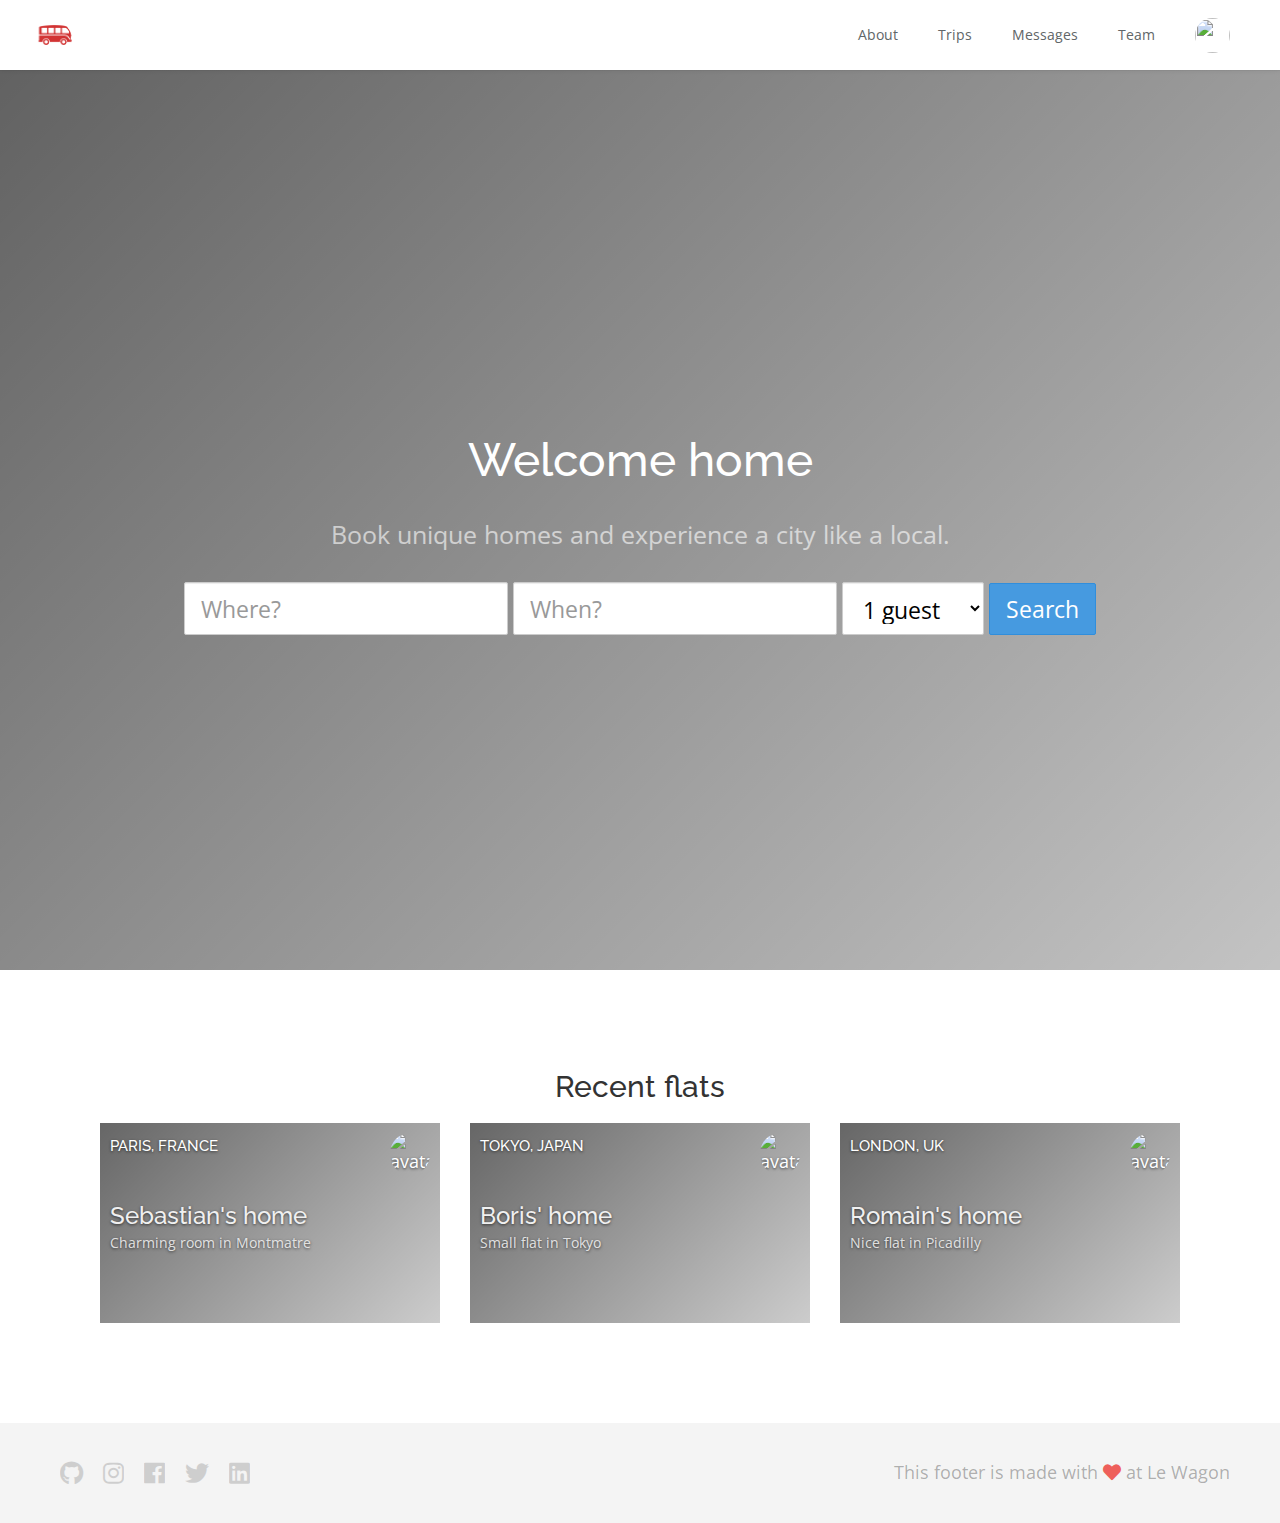
==== commit 6ab2bebb: "Automated commit at 2018-10-29 15:55:16 UTC by middleman-deploy 2.0.0-alpha" ====
--- a/index.html
+++ b/index.html
@@ -7,7 +7,7 @@
           content="width=device-width, initial-scale=1, shrink-to-fit=no">
     <!-- Use the title from a page's frontmatter if it has one -->
     <title></title>
-    <link href="stylesheets/application-8f8aaab6.css" rel="stylesheet" />
+    <link href="stylesheets/application-1a6d8720.css" rel="stylesheet" />
     <script src="javascripts/application-93de88c9.js"></script>
     <link href="images/favicon-f15af148.png" rel="icon" type="image/png" />
   </head>
@@ -27,7 +27,7 @@
     <!-- Profile picture with dropdown list -->
     <div class="navbar-wagon-item">
       <div class="dropdown">
-        <img src="https://kitt.lewagon.com/placeholder/users/ssaunier" class="avatar dropdown-toggle" id="navbar-wagon-menu" data-toggle="dropdown">
+        <img src="https://kitt.lewagon.com/placeholder/users/k8buxton" class="avatar dropdown-toggle" id="navbar-wagon-menu" data-toggle="dropdown">
         <ul class="dropdown-menu dropdown-menu-right navbar-wagon-dropdown-menu">
           <li><a href="#">Profile</a></li>
           <li><a href="#">Dashboard</a></li>
@@ -56,7 +56,16 @@
   <div class="banner-content">
     <h1>Welcome home</h1>
     <p>Book unique homes and experience a city like a local.</p>
-    <a class="btn btn-primary btn-lg">Start now</a>
+      <form action="#" class = form-inline>
+        <input type="text" class = "form-control input-lg" placeholder="Where?">
+        <input type="text" class = "form-control input-lg" placeholder="When?">
+        <select class = "form-control input-lg">
+          <option value="1">1 guest</option>
+          <option value="2">2 guests</option>
+          <option value="3">3 guests</option>
+        </select>
+        <input type="submit" class="btn btn-primary btn-lg" value="Search">
+      </form>
   </div>
 </div>
 
--- a/stylesheets/application-1a6d8720.css
+++ b/stylesheets/application-1a6d8720.css
@@ -0,0 +1,8 @@
+@import url("https://fonts.googleapis.com/css?family=Open+Sans:400,300,700|Montserrat:300,400,500|Raleway:400,100,300,700,500");/*!
+ * Bootstrap v3.3.7 (http://getbootstrap.com)
+ * Copyright 2011-2016 Twitter, Inc.
+ * Licensed under MIT (https://github.com/twbs/bootstrap/blob/master/LICENSE)
+ *//*! normalize.css v3.0.3 | MIT License | github.com/necolas/normalize.css */html{font-family:sans-serif;-ms-text-size-adjust:100%;-webkit-text-size-adjust:100%}body{margin:0}article,aside,details,figcaption,figure,footer,header,hgroup,main,menu,nav,section,summary{display:block}audio,canvas,progress,video{display:inline-block;vertical-align:baseline}audio:not([controls]){display:none;height:0}[hidden],template{display:none}a{background-color:transparent}a:active,a:hover{outline:0}abbr[title]{border-bottom:1px dotted}b,strong{font-weight:bold}dfn{font-style:italic}h1{font-size:2em;margin:0.67em 0}mark{background:#ff0;color:#000}small{font-size:80%}sub,sup{font-size:75%;line-height:0;position:relative;vertical-align:baseline}sup{top:-0.5em}sub{bottom:-0.25em}img{border:0}svg:not(:root){overflow:hidden}figure{margin:1em 40px}hr{-webkit-box-sizing:content-box;box-sizing:content-box;height:0}pre{overflow:auto}code,kbd,pre,samp{font-family:monospace, monospace;font-size:1em}button,input,optgroup,select,textarea{color:inherit;font:inherit;margin:0}button{overflow:visible}button,select{text-transform:none}button,html input[type="button"],input[type="reset"],input[type="submit"]{-webkit-appearance:button;cursor:pointer}button[disabled],html input[disabled]{cursor:default}button::-moz-focus-inner,input::-moz-focus-inner{border:0;padding:0}input{line-height:normal}input[type="checkbox"],input[type="radio"]{-webkit-box-sizing:border-box;box-sizing:border-box;padding:0}input[type="number"]::-webkit-inner-spin-button,input[type="number"]::-webkit-outer-spin-button{height:auto}input[type="search"]{-webkit-appearance:textfield;-webkit-box-sizing:content-box;box-sizing:content-box}input[type="search"]::-webkit-search-cancel-button,input[type="search"]::-webkit-search-decoration{-webkit-appearance:none}fieldset{border:1px solid #c0c0c0;margin:0 2px;padding:0.35em 0.625em 0.75em}legend{border:0;padding:0}textarea{overflow:auto}optgroup{font-weight:bold}table{border-collapse:collapse;border-spacing:0}td,th{padding:0}/*! Source: https://github.com/h5bp/html5-boilerplate/blob/master/src/css/main.css */@media print{*,*:before,*:after{background:transparent !important;color:#000 !important;-webkit-box-shadow:none !important;box-shadow:none !important;text-shadow:none !important}a,a:visited{text-decoration:underline}a[href]:after{content:" (" attr(href) ")"}abbr[title]:after{content:" (" attr(title) ")"}a[href^="#"]:after,a[href^="javascript:"]:after{content:""}pre,blockquote{border:1px solid #999;page-break-inside:avoid}thead{display:table-header-group}tr,img{page-break-inside:avoid}img{max-width:100% !important}p,h2,h3{orphans:3;widows:3}h2,h3{page-break-after:avoid}.navbar{display:none}.btn>.caret,.dropup>.btn>.caret{border-top-color:#000 !important}.label{border:1px solid #000}.table{border-collapse:collapse !important}.table td,.table th{background-color:#fff !important}.table-bordered th,.table-bordered td{border:1px solid #ddd !important}}@font-face{font-family:'Glyphicons Halflings';src:url("../assets/bootstrap/glyphicons-halflings-regular-86b6f62b.eot");src:url("../assets/bootstrap/glyphicons-halflings-regular-86b6f62b.eot?#iefix") format("embedded-opentype"),url("../assets/bootstrap/glyphicons-halflings-regular-ca35b697.woff2") format("woff2"),url("../assets/bootstrap/glyphicons-halflings-regular-278e49a8.woff") format("woff"),url("../assets/bootstrap/glyphicons-halflings-regular-44bc1850.ttf") format("truetype"),url("../assets/bootstrap/glyphicons-halflings-regular-de51a849.svg#glyphicons_halflingsregular") format("svg")}.glyphicon{position:relative;top:1px;display:inline-block;font-family:'Glyphicons Halflings';font-style:normal;font-weight:normal;line-height:1;-webkit-font-smoothing:antialiased;-moz-osx-font-smoothing:grayscale}.glyphicon-asterisk:before{content:"\002a"}.glyphicon-plus:before{content:"\002b"}.glyphicon-euro:before,.glyphicon-eur:before{content:"\20ac"}.glyphicon-minus:before{content:"\2212"}.glyphicon-cloud:before{content:"\2601"}.glyphicon-envelope:before{content:"\2709"}.glyphicon-pencil:before{content:"\270f"}.glyphicon-glass:before{content:"\e001"}.glyphicon-music:before{content:"\e002"}.glyphicon-search:before{content:"\e003"}.glyphicon-heart:before{content:"\e005"}.glyphicon-star:before{content:"\e006"}.glyphicon-star-empty:before{content:"\e007"}.glyphicon-user:before{content:"\e008"}.glyphicon-film:before{content:"\e009"}.glyphicon-th-large:before{content:"\e010"}.glyphicon-th:before{content:"\e011"}.glyphicon-th-list:before{content:"\e012"}.glyphicon-ok:before{content:"\e013"}.glyphicon-remove:before{content:"\e014"}.glyphicon-zoom-in:before{content:"\e015"}.glyphicon-zoom-out:before{content:"\e016"}.glyphicon-off:before{content:"\e017"}.glyphicon-signal:before{content:"\e018"}.glyphicon-cog:before{content:"\e019"}.glyphicon-trash:before{content:"\e020"}.glyphicon-home:before{content:"\e021"}.glyphicon-file:before{content:"\e022"}.glyphicon-time:before{content:"\e023"}.glyphicon-road:before{content:"\e024"}.glyphicon-download-alt:before{content:"\e025"}.glyphicon-download:before{content:"\e026"}.glyphicon-upload:before{content:"\e027"}.glyphicon-inbox:before{content:"\e028"}.glyphicon-play-circle:before{content:"\e029"}.glyphicon-repeat:before{content:"\e030"}.glyphicon-refresh:before{content:"\e031"}.glyphicon-list-alt:before{content:"\e032"}.glyphicon-lock:before{content:"\e033"}.glyphicon-flag:before{content:"\e034"}.glyphicon-headphones:before{content:"\e035"}.glyphicon-volume-off:before{content:"\e036"}.glyphicon-volume-down:before{content:"\e037"}.glyphicon-volume-up:before{content:"\e038"}.glyphicon-qrcode:before{content:"\e039"}.glyphicon-barcode:before{content:"\e040"}.glyphicon-tag:before{content:"\e041"}.glyphicon-tags:before{content:"\e042"}.glyphicon-book:before{content:"\e043"}.glyphicon-bookmark:before{content:"\e044"}.glyphicon-print:before{content:"\e045"}.glyphicon-camera:before{content:"\e046"}.glyphicon-font:before{content:"\e047"}.glyphicon-bold:before{content:"\e048"}.glyphicon-italic:before{content:"\e049"}.glyphicon-text-height:before{content:"\e050"}.glyphicon-text-width:before{content:"\e051"}.glyphicon-align-left:before{content:"\e052"}.glyphicon-align-center:before{content:"\e053"}.glyphicon-align-right:before{content:"\e054"}.glyphicon-align-justify:before{content:"\e055"}.glyphicon-list:before{content:"\e056"}.glyphicon-indent-left:before{content:"\e057"}.glyphicon-indent-right:before{content:"\e058"}.glyphicon-facetime-video:before{content:"\e059"}.glyphicon-picture:before{content:"\e060"}.glyphicon-map-marker:before{content:"\e062"}.glyphicon-adjust:before{content:"\e063"}.glyphicon-tint:before{content:"\e064"}.glyphicon-edit:before{content:"\e065"}.glyphicon-share:before{content:"\e066"}.glyphicon-check:before{content:"\e067"}.glyphicon-move:before{content:"\e068"}.glyphicon-step-backward:before{content:"\e069"}.glyphicon-fast-backward:before{content:"\e070"}.glyphicon-backward:before{content:"\e071"}.glyphicon-play:before{content:"\e072"}.glyphicon-pause:before{content:"\e073"}.glyphicon-stop:before{content:"\e074"}.glyphicon-forward:before{content:"\e075"}.glyphicon-fast-forward:before{content:"\e076"}.glyphicon-step-forward:before{content:"\e077"}.glyphicon-eject:before{content:"\e078"}.glyphicon-chevron-left:before{content:"\e079"}.glyphicon-chevron-right:before{content:"\e080"}.glyphicon-plus-sign:before{content:"\e081"}.glyphicon-minus-sign:before{content:"\e082"}.glyphicon-remove-sign:before{content:"\e083"}.glyphicon-ok-sign:before{content:"\e084"}.glyphicon-question-sign:before{content:"\e085"}.glyphicon-info-sign:before{content:"\e086"}.glyphicon-screenshot:before{content:"\e087"}.glyphicon-remove-circle:before{content:"\e088"}.glyphicon-ok-circle:before{content:"\e089"}.glyphicon-ban-circle:before{content:"\e090"}.glyphicon-arrow-left:before{content:"\e091"}.glyphicon-arrow-right:before{content:"\e092"}.glyphicon-arrow-up:before{content:"\e093"}.glyphicon-arrow-down:before{content:"\e094"}.glyphicon-share-alt:before{content:"\e095"}.glyphicon-resize-full:before{content:"\e096"}.glyphicon-resize-small:before{content:"\e097"}.glyphicon-exclamation-sign:before{content:"\e101"}.glyphicon-gift:before{content:"\e102"}.glyphicon-leaf:before{content:"\e103"}.glyphicon-fire:before{content:"\e104"}.glyphicon-eye-open:before{content:"\e105"}.glyphicon-eye-close:before{content:"\e106"}.glyphicon-warning-sign:before{content:"\e107"}.glyphicon-plane:before{content:"\e108"}.glyphicon-calendar:before{content:"\e109"}.glyphicon-random:before{content:"\e110"}.glyphicon-comment:before{content:"\e111"}.glyphicon-magnet:before{content:"\e112"}.glyphicon-chevron-up:before{content:"\e113"}.glyphicon-chevron-down:before{content:"\e114"}.glyphicon-retweet:before{content:"\e115"}.glyphicon-shopping-cart:before{content:"\e116"}.glyphicon-folder-close:before{content:"\e117"}.glyphicon-folder-open:before{content:"\e118"}.glyphicon-resize-vertical:before{content:"\e119"}.glyphicon-resize-horizontal:before{content:"\e120"}.glyphicon-hdd:before{content:"\e121"}.glyphicon-bullhorn:before{content:"\e122"}.glyphicon-bell:before{content:"\e123"}.glyphicon-certificate:before{content:"\e124"}.glyphicon-thumbs-up:before{content:"\e125"}.glyphicon-thumbs-down:before{content:"\e126"}.glyphicon-hand-right:before{content:"\e127"}.glyphicon-hand-left:before{content:"\e128"}.glyphicon-hand-up:before{content:"\e129"}.glyphicon-hand-down:before{content:"\e130"}.glyphicon-circle-arrow-right:before{content:"\e131"}.glyphicon-circle-arrow-left:before{content:"\e132"}.glyphicon-circle-arrow-up:before{content:"\e133"}.glyphicon-circle-arrow-down:before{content:"\e134"}.glyphicon-globe:before{content:"\e135"}.glyphicon-wrench:before{content:"\e136"}.glyphicon-tasks:before{content:"\e137"}.glyphicon-filter:before{content:"\e138"}.glyphicon-briefcase:before{content:"\e139"}.glyphicon-fullscreen:before{content:"\e140"}.glyphicon-dashboard:before{content:"\e141"}.glyphicon-paperclip:before{content:"\e142"}.glyphicon-heart-empty:before{content:"\e143"}.glyphicon-link:before{content:"\e144"}.glyphicon-phone:before{content:"\e145"}.glyphicon-pushpin:before{content:"\e146"}.glyphicon-usd:before{content:"\e148"}.glyphicon-gbp:before{content:"\e149"}.glyphicon-sort:before{content:"\e150"}.glyphicon-sort-by-alphabet:before{content:"\e151"}.glyphicon-sort-by-alphabet-alt:before{content:"\e152"}.glyphicon-sort-by-order:before{content:"\e153"}.glyphicon-sort-by-order-alt:before{content:"\e154"}.glyphicon-sort-by-attributes:before{content:"\e155"}.glyphicon-sort-by-attributes-alt:before{content:"\e156"}.glyphicon-unchecked:before{content:"\e157"}.glyphicon-expand:before{content:"\e158"}.glyphicon-collapse-down:before{content:"\e159"}.glyphicon-collapse-up:before{content:"\e160"}.glyphicon-log-in:before{content:"\e161"}.glyphicon-flash:before{content:"\e162"}.glyphicon-log-out:before{content:"\e163"}.glyphicon-new-window:before{content:"\e164"}.glyphicon-record:before{content:"\e165"}.glyphicon-save:before{content:"\e166"}.glyphicon-open:before{content:"\e167"}.glyphicon-saved:before{content:"\e168"}.glyphicon-import:before{content:"\e169"}.glyphicon-export:before{content:"\e170"}.glyphicon-send:before{content:"\e171"}.glyphicon-floppy-disk:before{content:"\e172"}.glyphicon-floppy-saved:before{content:"\e173"}.glyphicon-floppy-remove:before{content:"\e174"}.glyphicon-floppy-save:before{content:"\e175"}.glyphicon-floppy-open:before{content:"\e176"}.glyphicon-credit-card:before{content:"\e177"}.glyphicon-transfer:before{content:"\e178"}.glyphicon-cutlery:before{content:"\e179"}.glyphicon-header:before{content:"\e180"}.glyphicon-compressed:before{content:"\e181"}.glyphicon-earphone:before{content:"\e182"}.glyphicon-phone-alt:before{content:"\e183"}.glyphicon-tower:before{content:"\e184"}.glyphicon-stats:before{content:"\e185"}.glyphicon-sd-video:before{content:"\e186"}.glyphicon-hd-video:before{content:"\e187"}.glyphicon-subtitles:before{content:"\e188"}.glyphicon-sound-stereo:before{content:"\e189"}.glyphicon-sound-dolby:before{content:"\e190"}.glyphicon-sound-5-1:before{content:"\e191"}.glyphicon-sound-6-1:before{content:"\e192"}.glyphicon-sound-7-1:before{content:"\e193"}.glyphicon-copyright-mark:before{content:"\e194"}.glyphicon-registration-mark:before{content:"\e195"}.glyphicon-cloud-download:before{content:"\e197"}.glyphicon-cloud-upload:before{content:"\e198"}.glyphicon-tree-conifer:before{content:"\e199"}.glyphicon-tree-deciduous:before{content:"\e200"}.glyphicon-cd:before{content:"\e201"}.glyphicon-save-file:before{content:"\e202"}.glyphicon-open-file:before{content:"\e203"}.glyphicon-level-up:before{content:"\e204"}.glyphicon-copy:before{content:"\e205"}.glyphicon-paste:before{content:"\e206"}.glyphicon-alert:before{content:"\e209"}.glyphicon-equalizer:before{content:"\e210"}.glyphicon-king:before{content:"\e211"}.glyphicon-queen:before{content:"\e212"}.glyphicon-pawn:before{content:"\e213"}.glyphicon-bishop:before{content:"\e214"}.glyphicon-knight:before{content:"\e215"}.glyphicon-baby-formula:before{content:"\e216"}.glyphicon-tent:before{content:"\26fa"}.glyphicon-blackboard:before{content:"\e218"}.glyphicon-bed:before{content:"\e219"}.glyphicon-apple:before{content:"\f8ff"}.glyphicon-erase:before{content:"\e221"}.glyphicon-hourglass:before{content:"\231b"}.glyphicon-lamp:before{content:"\e223"}.glyphicon-duplicate:before{content:"\e224"}.glyphicon-piggy-bank:before{content:"\e225"}.glyphicon-scissors:before{content:"\e226"}.glyphicon-bitcoin:before{content:"\e227"}.glyphicon-btc:before{content:"\e227"}.glyphicon-xbt:before{content:"\e227"}.glyphicon-yen:before{content:"\00a5"}.glyphicon-jpy:before{content:"\00a5"}.glyphicon-ruble:before{content:"\20bd"}.glyphicon-rub:before{content:"\20bd"}.glyphicon-scale:before{content:"\e230"}.glyphicon-ice-lolly:before{content:"\e231"}.glyphicon-ice-lolly-tasted:before{content:"\e232"}.glyphicon-education:before{content:"\e233"}.glyphicon-option-horizontal:before{content:"\e234"}.glyphicon-option-vertical:before{content:"\e235"}.glyphicon-menu-hamburger:before{content:"\e236"}.glyphicon-modal-window:before{content:"\e237"}.glyphicon-oil:before{content:"\e238"}.glyphicon-grain:before{content:"\e239"}.glyphicon-sunglasses:before{content:"\e240"}.glyphicon-text-size:before{content:"\e241"}.glyphicon-text-color:before{content:"\e242"}.glyphicon-text-background:before{content:"\e243"}.glyphicon-object-align-top:before{content:"\e244"}.glyphicon-object-align-bottom:before{content:"\e245"}.glyphicon-object-align-horizontal:before{content:"\e246"}.glyphicon-object-align-left:before{content:"\e247"}.glyphicon-object-align-vertical:before{content:"\e248"}.glyphicon-object-align-right:before{content:"\e249"}.glyphicon-triangle-right:before{content:"\e250"}.glyphicon-triangle-left:before{content:"\e251"}.glyphicon-triangle-bottom:before{content:"\e252"}.glyphicon-triangle-top:before{content:"\e253"}.glyphicon-console:before{content:"\e254"}.glyphicon-superscript:before{content:"\e255"}.glyphicon-subscript:before{content:"\e256"}.glyphicon-menu-left:before{content:"\e257"}.glyphicon-menu-right:before{content:"\e258"}.glyphicon-menu-down:before{content:"\e259"}.glyphicon-menu-up:before{content:"\e260"}*{-webkit-box-sizing:border-box;box-sizing:border-box}*:before,*:after{-webkit-box-sizing:border-box;box-sizing:border-box}html{font-size:10px;-webkit-tap-highlight-color:transparent}body{font-family:"Open Sans", "Helvetica", "sans-serif";font-size:18px;line-height:1.42857143;color:#333333;background-color:#F4F4F4}input,button,select,textarea{font-family:inherit;font-size:inherit;line-height:inherit}a{color:#469AE0;text-decoration:none}a:hover,a:focus{color:#1f74ba;text-decoration:underline}a:focus{outline:5px auto -webkit-focus-ring-color;outline-offset:-2px}figure{margin:0}img{vertical-align:middle}.img-responsive{display:block;max-width:100%;height:auto}.img-rounded{border-radius:2px}.img-thumbnail{padding:4px;line-height:1.42857143;background-color:#F4F4F4;border:1px solid #ddd;border-radius:2px;-webkit-transition:all 0.2s ease-in-out;transition:all 0.2s ease-in-out;display:inline-block;max-width:100%;height:auto}.img-circle{border-radius:50%}hr{margin-top:25px;margin-bottom:25px;border:0;border-top:1px solid #eeeeee}.sr-only{position:absolute;width:1px;height:1px;margin:-1px;padding:0;overflow:hidden;clip:rect(0, 0, 0, 0);border:0}.sr-only-focusable:active,.sr-only-focusable:focus{position:static;width:auto;height:auto;margin:0;overflow:visible;clip:auto}[role="button"]{cursor:pointer}h1,h2,h3,h4,h5,h6,.h1,.h2,.h3,.h4,.h5,.h6{font-family:"Raleway", "Montserrat", "sans-serif";font-weight:500;line-height:1.1;color:inherit}h1 small,h1 .small,h2 small,h2 .small,h3 small,h3 .small,h4 small,h4 .small,h5 small,h5 .small,h6 small,h6 .small,.h1 small,.h1 .small,.h2 small,.h2 .small,.h3 small,.h3 .small,.h4 small,.h4 .small,.h5 small,.h5 .small,.h6 small,.h6 .small{font-weight:normal;line-height:1;color:#777777}h1,.h1,h2,.h2,h3,.h3{margin-top:25px;margin-bottom:12.5px}h1 small,h1 .small,.h1 small,.h1 .small,h2 small,h2 .small,.h2 small,.h2 .small,h3 small,h3 .small,.h3 small,.h3 .small{font-size:65%}h4,.h4,h5,.h5,h6,.h6{margin-top:12.5px;margin-bottom:12.5px}h4 small,h4 .small,.h4 small,.h4 .small,h5 small,h5 .small,.h5 small,.h5 .small,h6 small,h6 .small,.h6 small,.h6 .small{font-size:75%}h1,.h1{font-size:46px}h2,.h2{font-size:38px}h3,.h3{font-size:31px}h4,.h4{font-size:23px}h5,.h5{font-size:18px}h6,.h6{font-size:16px}p{margin:0 0 12.5px}.lead{margin-bottom:25px;font-size:20px;font-weight:300;line-height:1.4}@media (min-width: 768px){.lead{font-size:27px}}small,.small{font-size:88%}mark,.mark{background-color:#fcf8e3;padding:.2em}.text-left{text-align:left}.text-right{text-align:right}.text-center{text-align:center}.text-justify{text-align:justify}.text-nowrap{white-space:nowrap}.text-lowercase{text-transform:lowercase}.text-uppercase,.initialism{text-transform:uppercase}.text-capitalize{text-transform:capitalize}.text-muted{color:#777777}.text-primary{color:#469AE0}a.text-primary:hover,a.text-primary:focus{color:#2381d0}.text-success{color:#3c763d}a.text-success:hover,a.text-success:focus{color:#2b542c}.text-info{color:#31708f}a.text-info:hover,a.text-info:focus{color:#245269}.text-warning{color:#8a6d3b}a.text-warning:hover,a.text-warning:focus{color:#66512c}.text-danger{color:#a94442}a.text-danger:hover,a.text-danger:focus{color:#843534}.bg-primary{color:#fff}.bg-primary{background-color:#469AE0}a.bg-primary:hover,a.bg-primary:focus{background-color:#2381d0}.bg-success{background-color:#dff0d8}a.bg-success:hover,a.bg-success:focus{background-color:#c1e2b3}.bg-info{background-color:#d9edf7}a.bg-info:hover,a.bg-info:focus{background-color:#afd9ee}.bg-warning{background-color:#fcf8e3}a.bg-warning:hover,a.bg-warning:focus{background-color:#f7ecb5}.bg-danger{background-color:#f2dede}a.bg-danger:hover,a.bg-danger:focus{background-color:#e4b9b9}.page-header{padding-bottom:11.5px;margin:50px 0 25px;border-bottom:1px solid #eeeeee}ul,ol{margin-top:0;margin-bottom:12.5px}ul ul,ul ol,ol ul,ol ol{margin-bottom:0}.list-unstyled{padding-left:0;list-style:none}.list-inline{padding-left:0;list-style:none;margin-left:-5px}.list-inline>li{display:inline-block;padding-left:5px;padding-right:5px}dl{margin-top:0;margin-bottom:25px}dt,dd{line-height:1.42857143}dt{font-weight:bold}dd{margin-left:0}.dl-horizontal dd:before,.dl-horizontal dd:after{content:" ";display:table}.dl-horizontal dd:after{clear:both}@media (min-width: 768px){.dl-horizontal dt{float:left;width:160px;clear:left;text-align:right;overflow:hidden;text-overflow:ellipsis;white-space:nowrap}.dl-horizontal dd{margin-left:180px}}abbr[title],abbr[data-original-title]{cursor:help;border-bottom:1px dotted #777777}.initialism{font-size:90%}blockquote{padding:12.5px 25px;margin:0 0 25px;font-size:22.5px;border-left:5px solid #eeeeee}blockquote p:last-child,blockquote ul:last-child,blockquote ol:last-child{margin-bottom:0}blockquote footer,blockquote small,blockquote .small{display:block;font-size:80%;line-height:1.42857143;color:#777777}blockquote footer:before,blockquote small:before,blockquote .small:before{content:'\2014 \00A0'}.blockquote-reverse,blockquote.pull-right{padding-right:15px;padding-left:0;border-right:5px solid #eeeeee;border-left:0;text-align:right}.blockquote-reverse footer:before,.blockquote-reverse small:before,.blockquote-reverse .small:before,blockquote.pull-right footer:before,blockquote.pull-right small:before,blockquote.pull-right .small:before{content:''}.blockquote-reverse footer:after,.blockquote-reverse small:after,.blockquote-reverse .small:after,blockquote.pull-right footer:after,blockquote.pull-right small:after,blockquote.pull-right .small:after{content:'\00A0 \2014'}address{margin-bottom:25px;font-style:normal;line-height:1.42857143}code,kbd,pre,samp{font-family:Menlo, Monaco, Consolas, "Courier New", monospace}code{padding:2px 4px;font-size:90%;color:#c7254e;background-color:#f9f2f4;border-radius:2px}kbd{padding:2px 4px;font-size:90%;color:#fff;background-color:#333;border-radius:2px;-webkit-box-shadow:inset 0 -1px 0 rgba(0,0,0,0.25);box-shadow:inset 0 -1px 0 rgba(0,0,0,0.25)}kbd kbd{padding:0;font-size:100%;font-weight:bold;-webkit-box-shadow:none;box-shadow:none}pre{display:block;padding:12px;margin:0 0 12.5px;font-size:17px;line-height:1.42857143;word-break:break-all;word-wrap:break-word;color:#333333;background-color:#f5f5f5;border:1px solid #ccc;border-radius:2px}pre code{padding:0;font-size:inherit;color:inherit;white-space:pre-wrap;background-color:transparent;border-radius:0}.pre-scrollable{max-height:340px;overflow-y:scroll}.container{margin-right:auto;margin-left:auto;padding-left:15px;padding-right:15px}.container:before,.container:after{content:" ";display:table}.container:after{clear:both}@media (min-width: 768px){.container{width:750px}}@media (min-width: 992px){.container{width:970px}}@media (min-width: 1200px){.container{width:1170px}}.container-fluid{margin-right:auto;margin-left:auto;padding-left:15px;padding-right:15px}.container-fluid:before,.container-fluid:after{content:" ";display:table}.container-fluid:after{clear:both}.row{margin-left:-15px;margin-right:-15px}.row:before,.row:after{content:" ";display:table}.row:after{clear:both}.col-xs-1,.col-sm-1,.col-md-1,.col-lg-1,.col-xs-2,.col-sm-2,.col-md-2,.col-lg-2,.col-xs-3,.col-sm-3,.col-md-3,.col-lg-3,.col-xs-4,.col-sm-4,.col-md-4,.col-lg-4,.col-xs-5,.col-sm-5,.col-md-5,.col-lg-5,.col-xs-6,.col-sm-6,.col-md-6,.col-lg-6,.col-xs-7,.col-sm-7,.col-md-7,.col-lg-7,.col-xs-8,.col-sm-8,.col-md-8,.col-lg-8,.col-xs-9,.col-sm-9,.col-md-9,.col-lg-9,.col-xs-10,.col-sm-10,.col-md-10,.col-lg-10,.col-xs-11,.col-sm-11,.col-md-11,.col-lg-11,.col-xs-12,.col-sm-12,.col-md-12,.col-lg-12{position:relative;min-height:1px;padding-left:15px;padding-right:15px}.col-xs-1,.col-xs-2,.col-xs-3,.col-xs-4,.col-xs-5,.col-xs-6,.col-xs-7,.col-xs-8,.col-xs-9,.col-xs-10,.col-xs-11,.col-xs-12{float:left}.col-xs-1{width:8.33333333%}.col-xs-2{width:16.66666667%}.col-xs-3{width:25%}.col-xs-4{width:33.33333333%}.col-xs-5{width:41.66666667%}.col-xs-6{width:50%}.col-xs-7{width:58.33333333%}.col-xs-8{width:66.66666667%}.col-xs-9{width:75%}.col-xs-10{width:83.33333333%}.col-xs-11{width:91.66666667%}.col-xs-12{width:100%}.col-xs-pull-0{right:auto}.col-xs-pull-1{right:8.33333333%}.col-xs-pull-2{right:16.66666667%}.col-xs-pull-3{right:25%}.col-xs-pull-4{right:33.33333333%}.col-xs-pull-5{right:41.66666667%}.col-xs-pull-6{right:50%}.col-xs-pull-7{right:58.33333333%}.col-xs-pull-8{right:66.66666667%}.col-xs-pull-9{right:75%}.col-xs-pull-10{right:83.33333333%}.col-xs-pull-11{right:91.66666667%}.col-xs-pull-12{right:100%}.col-xs-push-0{left:auto}.col-xs-push-1{left:8.33333333%}.col-xs-push-2{left:16.66666667%}.col-xs-push-3{left:25%}.col-xs-push-4{left:33.33333333%}.col-xs-push-5{left:41.66666667%}.col-xs-push-6{left:50%}.col-xs-push-7{left:58.33333333%}.col-xs-push-8{left:66.66666667%}.col-xs-push-9{left:75%}.col-xs-push-10{left:83.33333333%}.col-xs-push-11{left:91.66666667%}.col-xs-push-12{left:100%}.col-xs-offset-0{margin-left:0%}.col-xs-offset-1{margin-left:8.33333333%}.col-xs-offset-2{margin-left:16.66666667%}.col-xs-offset-3{margin-left:25%}.col-xs-offset-4{margin-left:33.33333333%}.col-xs-offset-5{margin-left:41.66666667%}.col-xs-offset-6{margin-left:50%}.col-xs-offset-7{margin-left:58.33333333%}.col-xs-offset-8{margin-left:66.66666667%}.col-xs-offset-9{margin-left:75%}.col-xs-offset-10{margin-left:83.33333333%}.col-xs-offset-11{margin-left:91.66666667%}.col-xs-offset-12{margin-left:100%}@media (min-width: 768px){.col-sm-1,.col-sm-2,.col-sm-3,.col-sm-4,.col-sm-5,.col-sm-6,.col-sm-7,.col-sm-8,.col-sm-9,.col-sm-10,.col-sm-11,.col-sm-12{float:left}.col-sm-1{width:8.33333333%}.col-sm-2{width:16.66666667%}.col-sm-3{width:25%}.col-sm-4{width:33.33333333%}.col-sm-5{width:41.66666667%}.col-sm-6{width:50%}.col-sm-7{width:58.33333333%}.col-sm-8{width:66.66666667%}.col-sm-9{width:75%}.col-sm-10{width:83.33333333%}.col-sm-11{width:91.66666667%}.col-sm-12{width:100%}.col-sm-pull-0{right:auto}.col-sm-pull-1{right:8.33333333%}.col-sm-pull-2{right:16.66666667%}.col-sm-pull-3{right:25%}.col-sm-pull-4{right:33.33333333%}.col-sm-pull-5{right:41.66666667%}.col-sm-pull-6{right:50%}.col-sm-pull-7{right:58.33333333%}.col-sm-pull-8{right:66.66666667%}.col-sm-pull-9{right:75%}.col-sm-pull-10{right:83.33333333%}.col-sm-pull-11{right:91.66666667%}.col-sm-pull-12{right:100%}.col-sm-push-0{left:auto}.col-sm-push-1{left:8.33333333%}.col-sm-push-2{left:16.66666667%}.col-sm-push-3{left:25%}.col-sm-push-4{left:33.33333333%}.col-sm-push-5{left:41.66666667%}.col-sm-push-6{left:50%}.col-sm-push-7{left:58.33333333%}.col-sm-push-8{left:66.66666667%}.col-sm-push-9{left:75%}.col-sm-push-10{left:83.33333333%}.col-sm-push-11{left:91.66666667%}.col-sm-push-12{left:100%}.col-sm-offset-0{margin-left:0%}.col-sm-offset-1{margin-left:8.33333333%}.col-sm-offset-2{margin-left:16.66666667%}.col-sm-offset-3{margin-left:25%}.col-sm-offset-4{margin-left:33.33333333%}.col-sm-offset-5{margin-left:41.66666667%}.col-sm-offset-6{margin-left:50%}.col-sm-offset-7{margin-left:58.33333333%}.col-sm-offset-8{margin-left:66.66666667%}.col-sm-offset-9{margin-left:75%}.col-sm-offset-10{margin-left:83.33333333%}.col-sm-offset-11{margin-left:91.66666667%}.col-sm-offset-12{margin-left:100%}}@media (min-width: 992px){.col-md-1,.col-md-2,.col-md-3,.col-md-4,.col-md-5,.col-md-6,.col-md-7,.col-md-8,.col-md-9,.col-md-10,.col-md-11,.col-md-12{float:left}.col-md-1{width:8.33333333%}.col-md-2{width:16.66666667%}.col-md-3{width:25%}.col-md-4{width:33.33333333%}.col-md-5{width:41.66666667%}.col-md-6{width:50%}.col-md-7{width:58.33333333%}.col-md-8{width:66.66666667%}.col-md-9{width:75%}.col-md-10{width:83.33333333%}.col-md-11{width:91.66666667%}.col-md-12{width:100%}.col-md-pull-0{right:auto}.col-md-pull-1{right:8.33333333%}.col-md-pull-2{right:16.66666667%}.col-md-pull-3{right:25%}.col-md-pull-4{right:33.33333333%}.col-md-pull-5{right:41.66666667%}.col-md-pull-6{right:50%}.col-md-pull-7{right:58.33333333%}.col-md-pull-8{right:66.66666667%}.col-md-pull-9{right:75%}.col-md-pull-10{right:83.33333333%}.col-md-pull-11{right:91.66666667%}.col-md-pull-12{right:100%}.col-md-push-0{left:auto}.col-md-push-1{left:8.33333333%}.col-md-push-2{left:16.66666667%}.col-md-push-3{left:25%}.col-md-push-4{left:33.33333333%}.col-md-push-5{left:41.66666667%}.col-md-push-6{left:50%}.col-md-push-7{left:58.33333333%}.col-md-push-8{left:66.66666667%}.col-md-push-9{left:75%}.col-md-push-10{left:83.33333333%}.col-md-push-11{left:91.66666667%}.col-md-push-12{left:100%}.col-md-offset-0{margin-left:0%}.col-md-offset-1{margin-left:8.33333333%}.col-md-offset-2{margin-left:16.66666667%}.col-md-offset-3{margin-left:25%}.col-md-offset-4{margin-left:33.33333333%}.col-md-offset-5{margin-left:41.66666667%}.col-md-offset-6{margin-left:50%}.col-md-offset-7{margin-left:58.33333333%}.col-md-offset-8{margin-left:66.66666667%}.col-md-offset-9{margin-left:75%}.col-md-offset-10{margin-left:83.33333333%}.col-md-offset-11{margin-left:91.66666667%}.col-md-offset-12{margin-left:100%}}@media (min-width: 1200px){.col-lg-1,.col-lg-2,.col-lg-3,.col-lg-4,.col-lg-5,.col-lg-6,.col-lg-7,.col-lg-8,.col-lg-9,.col-lg-10,.col-lg-11,.col-lg-12{float:left}.col-lg-1{width:8.33333333%}.col-lg-2{width:16.66666667%}.col-lg-3{width:25%}.col-lg-4{width:33.33333333%}.col-lg-5{width:41.66666667%}.col-lg-6{width:50%}.col-lg-7{width:58.33333333%}.col-lg-8{width:66.66666667%}.col-lg-9{width:75%}.col-lg-10{width:83.33333333%}.col-lg-11{width:91.66666667%}.col-lg-12{width:100%}.col-lg-pull-0{right:auto}.col-lg-pull-1{right:8.33333333%}.col-lg-pull-2{right:16.66666667%}.col-lg-pull-3{right:25%}.col-lg-pull-4{right:33.33333333%}.col-lg-pull-5{right:41.66666667%}.col-lg-pull-6{right:50%}.col-lg-pull-7{right:58.33333333%}.col-lg-pull-8{right:66.66666667%}.col-lg-pull-9{right:75%}.col-lg-pull-10{right:83.33333333%}.col-lg-pull-11{right:91.66666667%}.col-lg-pull-12{right:100%}.col-lg-push-0{left:auto}.col-lg-push-1{left:8.33333333%}.col-lg-push-2{left:16.66666667%}.col-lg-push-3{left:25%}.col-lg-push-4{left:33.33333333%}.col-lg-push-5{left:41.66666667%}.col-lg-push-6{left:50%}.col-lg-push-7{left:58.33333333%}.col-lg-push-8{left:66.66666667%}.col-lg-push-9{left:75%}.col-lg-push-10{left:83.33333333%}.col-lg-push-11{left:91.66666667%}.col-lg-push-12{left:100%}.col-lg-offset-0{margin-left:0%}.col-lg-offset-1{margin-left:8.33333333%}.col-lg-offset-2{margin-left:16.66666667%}.col-lg-offset-3{margin-left:25%}.col-lg-offset-4{margin-left:33.33333333%}.col-lg-offset-5{margin-left:41.66666667%}.col-lg-offset-6{margin-left:50%}.col-lg-offset-7{margin-left:58.33333333%}.col-lg-offset-8{margin-left:66.66666667%}.col-lg-offset-9{margin-left:75%}.col-lg-offset-10{margin-left:83.33333333%}.col-lg-offset-11{margin-left:91.66666667%}.col-lg-offset-12{margin-left:100%}}table{background-color:transparent}caption{padding-top:8px;padding-bottom:8px;color:#777777;text-align:left}th{text-align:left}.table{width:100%;max-width:100%;margin-bottom:25px}.table>thead>tr>th,.table>thead>tr>td,.table>tbody>tr>th,.table>tbody>tr>td,.table>tfoot>tr>th,.table>tfoot>tr>td{padding:8px;line-height:1.42857143;vertical-align:top;border-top:1px solid #ddd}.table>thead>tr>th{vertical-align:bottom;border-bottom:2px solid #ddd}.table>caption+thead>tr:first-child>th,.table>caption+thead>tr:first-child>td,.table>colgroup+thead>tr:first-child>th,.table>colgroup+thead>tr:first-child>td,.table>thead:first-child>tr:first-child>th,.table>thead:first-child>tr:first-child>td{border-top:0}.table>tbody+tbody{border-top:2px solid #ddd}.table .table{background-color:#F4F4F4}.table-condensed>thead>tr>th,.table-condensed>thead>tr>td,.table-condensed>tbody>tr>th,.table-condensed>tbody>tr>td,.table-condensed>tfoot>tr>th,.table-condensed>tfoot>tr>td{padding:5px}.table-bordered{border:1px solid #ddd}.table-bordered>thead>tr>th,.table-bordered>thead>tr>td,.table-bordered>tbody>tr>th,.table-bordered>tbody>tr>td,.table-bordered>tfoot>tr>th,.table-bordered>tfoot>tr>td{border:1px solid #ddd}.table-bordered>thead>tr>th,.table-bordered>thead>tr>td{border-bottom-width:2px}.table-striped>tbody>tr:nth-of-type(odd){background-color:#f9f9f9}.table-hover>tbody>tr:hover{background-color:#f5f5f5}table col[class*="col-"]{position:static;float:none;display:table-column}table td[class*="col-"],table th[class*="col-"]{position:static;float:none;display:table-cell}.table>thead>tr>td.active,.table>thead>tr>th.active,.table>thead>tr.active>td,.table>thead>tr.active>th,.table>tbody>tr>td.active,.table>tbody>tr>th.active,.table>tbody>tr.active>td,.table>tbody>tr.active>th,.table>tfoot>tr>td.active,.table>tfoot>tr>th.active,.table>tfoot>tr.active>td,.table>tfoot>tr.active>th{background-color:#f5f5f5}.table-hover>tbody>tr>td.active:hover,.table-hover>tbody>tr>th.active:hover,.table-hover>tbody>tr.active:hover>td,.table-hover>tbody>tr:hover>.active,.table-hover>tbody>tr.active:hover>th{background-color:#e8e8e8}.table>thead>tr>td.success,.table>thead>tr>th.success,.table>thead>tr.success>td,.table>thead>tr.success>th,.table>tbody>tr>td.success,.table>tbody>tr>th.success,.table>tbody>tr.success>td,.table>tbody>tr.success>th,.table>tfoot>tr>td.success,.table>tfoot>tr>th.success,.table>tfoot>tr.success>td,.table>tfoot>tr.success>th{background-color:#dff0d8}.table-hover>tbody>tr>td.success:hover,.table-hover>tbody>tr>th.success:hover,.table-hover>tbody>tr.success:hover>td,.table-hover>tbody>tr:hover>.success,.table-hover>tbody>tr.success:hover>th{background-color:#d0e9c6}.table>thead>tr>td.info,.table>thead>tr>th.info,.table>thead>tr.info>td,.table>thead>tr.info>th,.table>tbody>tr>td.info,.table>tbody>tr>th.info,.table>tbody>tr.info>td,.table>tbody>tr.info>th,.table>tfoot>tr>td.info,.table>tfoot>tr>th.info,.table>tfoot>tr.info>td,.table>tfoot>tr.info>th{background-color:#d9edf7}.table-hover>tbody>tr>td.info:hover,.table-hover>tbody>tr>th.info:hover,.table-hover>tbody>tr.info:hover>td,.table-hover>tbody>tr:hover>.info,.table-hover>tbody>tr.info:hover>th{background-color:#c4e3f3}.table>thead>tr>td.warning,.table>thead>tr>th.warning,.table>thead>tr.warning>td,.table>thead>tr.warning>th,.table>tbody>tr>td.warning,.table>tbody>tr>th.warning,.table>tbody>tr.warning>td,.table>tbody>tr.warning>th,.table>tfoot>tr>td.warning,.table>tfoot>tr>th.warning,.table>tfoot>tr.warning>td,.table>tfoot>tr.warning>th{background-color:#fcf8e3}.table-hover>tbody>tr>td.warning:hover,.table-hover>tbody>tr>th.warning:hover,.table-hover>tbody>tr.warning:hover>td,.table-hover>tbody>tr:hover>.warning,.table-hover>tbody>tr.warning:hover>th{background-color:#faf2cc}.table>thead>tr>td.danger,.table>thead>tr>th.danger,.table>thead>tr.danger>td,.table>thead>tr.danger>th,.table>tbody>tr>td.danger,.table>tbody>tr>th.danger,.table>tbody>tr.danger>td,.table>tbody>tr.danger>th,.table>tfoot>tr>td.danger,.table>tfoot>tr>th.danger,.table>tfoot>tr.danger>td,.table>tfoot>tr.danger>th{background-color:#f2dede}.table-hover>tbody>tr>td.danger:hover,.table-hover>tbody>tr>th.danger:hover,.table-hover>tbody>tr.danger:hover>td,.table-hover>tbody>tr:hover>.danger,.table-hover>tbody>tr.danger:hover>th{background-color:#ebcccc}.table-responsive{overflow-x:auto;min-height:0.01%}@media screen and (max-width: 767px){.table-responsive{width:100%;margin-bottom:18.75px;overflow-y:hidden;-ms-overflow-style:-ms-autohiding-scrollbar;border:1px solid #ddd}.table-responsive>.table{margin-bottom:0}.table-responsive>.table>thead>tr>th,.table-responsive>.table>thead>tr>td,.table-responsive>.table>tbody>tr>th,.table-responsive>.table>tbody>tr>td,.table-responsive>.table>tfoot>tr>th,.table-responsive>.table>tfoot>tr>td{white-space:nowrap}.table-responsive>.table-bordered{border:0}.table-responsive>.table-bordered>thead>tr>th:first-child,.table-responsive>.table-bordered>thead>tr>td:first-child,.table-responsive>.table-bordered>tbody>tr>th:first-child,.table-responsive>.table-bordered>tbody>tr>td:first-child,.table-responsive>.table-bordered>tfoot>tr>th:first-child,.table-responsive>.table-bordered>tfoot>tr>td:first-child{border-left:0}.table-responsive>.table-bordered>thead>tr>th:last-child,.table-responsive>.table-bordered>thead>tr>td:last-child,.table-responsive>.table-bordered>tbody>tr>th:last-child,.table-responsive>.table-bordered>tbody>tr>td:last-child,.table-responsive>.table-bordered>tfoot>tr>th:last-child,.table-responsive>.table-bordered>tfoot>tr>td:last-child{border-right:0}.table-responsive>.table-bordered>tbody>tr:last-child>th,.table-responsive>.table-bordered>tbody>tr:last-child>td,.table-responsive>.table-bordered>tfoot>tr:last-child>th,.table-responsive>.table-bordered>tfoot>tr:last-child>td{border-bottom:0}}fieldset{padding:0;margin:0;border:0;min-width:0}legend{display:block;width:100%;padding:0;margin-bottom:25px;font-size:27px;line-height:inherit;color:#333333;border:0;border-bottom:1px solid #e5e5e5}label{display:inline-block;max-width:100%;margin-bottom:5px;font-weight:bold}input[type="search"]{-webkit-box-sizing:border-box;box-sizing:border-box}input[type="radio"],input[type="checkbox"]{margin:4px 0 0;margin-top:1px \9;line-height:normal}input[type="file"]{display:block}input[type="range"]{display:block;width:100%}select[multiple],select[size]{height:auto}input[type="file"]:focus,input[type="radio"]:focus,input[type="checkbox"]:focus{outline:5px auto -webkit-focus-ring-color;outline-offset:-2px}output{display:block;padding-top:7px;font-size:18px;line-height:1.42857143;color:#000000}.form-control{display:block;width:100%;height:39px;padding:6px 12px;font-size:18px;line-height:1.42857143;color:#000000;background-color:#fff;background-image:none;border:1px solid #ccc;border-radius:2px;-webkit-box-shadow:inset 0 1px 1px rgba(0,0,0,0.075);box-shadow:inset 0 1px 1px rgba(0,0,0,0.075);-webkit-transition:border-color ease-in-out 0.15s, box-shadow ease-in-out 0.15s;-webkit-transition:border-color ease-in-out 0.15s, -webkit-box-shadow ease-in-out 0.15s;transition:border-color ease-in-out 0.15s, -webkit-box-shadow ease-in-out 0.15s;transition:border-color ease-in-out 0.15s, box-shadow ease-in-out 0.15s;transition:border-color ease-in-out 0.15s, box-shadow ease-in-out 0.15s, -webkit-box-shadow ease-in-out 0.15s}.form-control:focus{border-color:#66afe9;outline:0;-webkit-box-shadow:inset 0 1px 1px rgba(0,0,0,0.075),0 0 8px rgba(102,175,233,0.6);box-shadow:inset 0 1px 1px rgba(0,0,0,0.075),0 0 8px rgba(102,175,233,0.6)}.form-control::-moz-placeholder{color:#999;opacity:1}.form-control:-ms-input-placeholder{color:#999}.form-control::-webkit-input-placeholder{color:#999}.form-control::-ms-expand{border:0;background-color:transparent}.form-control[disabled],.form-control[readonly],fieldset[disabled] .form-control{background-color:#eeeeee;opacity:1}.form-control[disabled],fieldset[disabled] .form-control{cursor:not-allowed}textarea.form-control{height:auto}input[type="search"]{-webkit-appearance:none}@media screen and (-webkit-min-device-pixel-ratio: 0){input[type="date"].form-control,input[type="time"].form-control,input[type="datetime-local"].form-control,input[type="month"].form-control{line-height:39px}input[type="date"].input-sm,.input-group-sm>input[type="date"].form-control,.input-group-sm>input[type="date"].input-group-addon,.input-group-sm>.input-group-btn>input[type="date"].btn,.input-group-sm input[type="date"],input[type="time"].input-sm,.input-group-sm>input[type="time"].form-control,.input-group-sm>input[type="time"].input-group-addon,.input-group-sm>.input-group-btn>input[type="time"].btn,.input-group-sm input[type="time"],input[type="datetime-local"].input-sm,.input-group-sm>input[type="datetime-local"].form-control,.input-group-sm>input[type="datetime-local"].input-group-addon,.input-group-sm>.input-group-btn>input[type="datetime-local"].btn,.input-group-sm input[type="datetime-local"],input[type="month"].input-sm,.input-group-sm>input[type="month"].form-control,.input-group-sm>input[type="month"].input-group-addon,.input-group-sm>.input-group-btn>input[type="month"].btn,.input-group-sm input[type="month"]{line-height:36px}input[type="date"].input-lg,.input-group-lg>input[type="date"].form-control,.input-group-lg>input[type="date"].input-group-addon,.input-group-lg>.input-group-btn>input[type="date"].btn,.input-group-lg input[type="date"],input[type="time"].input-lg,.input-group-lg>input[type="time"].form-control,.input-group-lg>input[type="time"].input-group-addon,.input-group-lg>.input-group-btn>input[type="time"].btn,.input-group-lg input[type="time"],input[type="datetime-local"].input-lg,.input-group-lg>input[type="datetime-local"].form-control,.input-group-lg>input[type="datetime-local"].input-group-addon,.input-group-lg>.input-group-btn>input[type="datetime-local"].btn,.input-group-lg input[type="datetime-local"],input[type="month"].input-lg,.input-group-lg>input[type="month"].form-control,.input-group-lg>input[type="month"].input-group-addon,.input-group-lg>.input-group-btn>input[type="month"].btn,.input-group-lg input[type="month"]{line-height:53px}}.form-group{margin-bottom:15px}.radio,.checkbox{position:relative;display:block;margin-top:10px;margin-bottom:10px}.radio label,.checkbox label{min-height:25px;padding-left:20px;margin-bottom:0;font-weight:normal;cursor:pointer}.radio input[type="radio"],.radio-inline input[type="radio"],.checkbox input[type="checkbox"],.checkbox-inline input[type="checkbox"]{position:absolute;margin-left:-20px;margin-top:4px \9}.radio+.radio,.checkbox+.checkbox{margin-top:-5px}.radio-inline,.checkbox-inline{position:relative;display:inline-block;padding-left:20px;margin-bottom:0;vertical-align:middle;font-weight:normal;cursor:pointer}.radio-inline+.radio-inline,.checkbox-inline+.checkbox-inline{margin-top:0;margin-left:10px}input[type="radio"][disabled],input[type="radio"].disabled,fieldset[disabled] input[type="radio"],input[type="checkbox"][disabled],input[type="checkbox"].disabled,fieldset[disabled] input[type="checkbox"]{cursor:not-allowed}.radio-inline.disabled,fieldset[disabled] .radio-inline,.checkbox-inline.disabled,fieldset[disabled] .checkbox-inline{cursor:not-allowed}.radio.disabled label,fieldset[disabled] .radio label,.checkbox.disabled label,fieldset[disabled] .checkbox label{cursor:not-allowed}.form-control-static{padding-top:7px;padding-bottom:7px;margin-bottom:0;min-height:43px}.form-control-static.input-lg,.input-group-lg>.form-control-static.form-control,.input-group-lg>.form-control-static.input-group-addon,.input-group-lg>.input-group-btn>.form-control-static.btn,.form-control-static.input-sm,.input-group-sm>.form-control-static.form-control,.input-group-sm>.form-control-static.input-group-addon,.input-group-sm>.input-group-btn>.form-control-static.btn{padding-left:0;padding-right:0}.input-sm,.input-group-sm>.form-control,.input-group-sm>.input-group-addon,.input-group-sm>.input-group-btn>.btn{height:36px;padding:5px 10px;font-size:16px;line-height:1.5;border-radius:2px}select.input-sm,.input-group-sm>select.form-control,.input-group-sm>select.input-group-addon,.input-group-sm>.input-group-btn>select.btn{height:36px;line-height:36px}textarea.input-sm,.input-group-sm>textarea.form-control,.input-group-sm>textarea.input-group-addon,.input-group-sm>.input-group-btn>textarea.btn,select[multiple].input-sm,.input-group-sm>select[multiple].form-control,.input-group-sm>select[multiple].input-group-addon,.input-group-sm>.input-group-btn>select[multiple].btn{height:auto}.form-group-sm .form-control{height:36px;padding:5px 10px;font-size:16px;line-height:1.5;border-radius:2px}.form-group-sm select.form-control{height:36px;line-height:36px}.form-group-sm textarea.form-control,.form-group-sm select[multiple].form-control{height:auto}.form-group-sm .form-control-static{height:36px;min-height:41px;padding:6px 10px;font-size:16px;line-height:1.5}.input-lg,.input-group-lg>.form-control,.input-group-lg>.input-group-addon,.input-group-lg>.input-group-btn>.btn{height:53px;padding:10px 16px;font-size:23px;line-height:1.3333333;border-radius:2px}select.input-lg,.input-group-lg>select.form-control,.input-group-lg>select.input-group-addon,.input-group-lg>.input-group-btn>select.btn{height:53px;line-height:53px}textarea.input-lg,.input-group-lg>textarea.form-control,.input-group-lg>textarea.input-group-addon,.input-group-lg>.input-group-btn>textarea.btn,select[multiple].input-lg,.input-group-lg>select[multiple].form-control,.input-group-lg>select[multiple].input-group-addon,.input-group-lg>.input-group-btn>select[multiple].btn{height:auto}.form-group-lg .form-control{height:53px;padding:10px 16px;font-size:23px;line-height:1.3333333;border-radius:2px}.form-group-lg select.form-control{height:53px;line-height:53px}.form-group-lg textarea.form-control,.form-group-lg select[multiple].form-control{height:auto}.form-group-lg .form-control-static{height:53px;min-height:48px;padding:11px 16px;font-size:23px;line-height:1.3333333}.has-feedback{position:relative}.has-feedback .form-control{padding-right:48.75px}.form-control-feedback{position:absolute;top:0;right:0;z-index:2;display:block;width:39px;height:39px;line-height:39px;text-align:center;pointer-events:none}.input-lg+.form-control-feedback,.input-group-lg>.form-control+.form-control-feedback,.input-group-lg>.input-group-addon+.form-control-feedback,.input-group-lg>.input-group-btn>.btn+.form-control-feedback,.input-group-lg+.form-control-feedback,.form-group-lg .form-control+.form-control-feedback{width:53px;height:53px;line-height:53px}.input-sm+.form-control-feedback,.input-group-sm>.form-control+.form-control-feedback,.input-group-sm>.input-group-addon+.form-control-feedback,.input-group-sm>.input-group-btn>.btn+.form-control-feedback,.input-group-sm+.form-control-feedback,.form-group-sm .form-control+.form-control-feedback{width:36px;height:36px;line-height:36px}.has-success .help-block,.has-success .control-label,.has-success .radio,.has-success .checkbox,.has-success .radio-inline,.has-success .checkbox-inline,.has-success.radio label,.has-success.checkbox label,.has-success.radio-inline label,.has-success.checkbox-inline label{color:#3c763d}.has-success .form-control{border-color:#3c763d;-webkit-box-shadow:inset 0 1px 1px rgba(0,0,0,0.075);box-shadow:inset 0 1px 1px rgba(0,0,0,0.075)}.has-success .form-control:focus{border-color:#2b542c;-webkit-box-shadow:inset 0 1px 1px rgba(0,0,0,0.075),0 0 6px #67b168;box-shadow:inset 0 1px 1px rgba(0,0,0,0.075),0 0 6px #67b168}.has-success .input-group-addon{color:#3c763d;border-color:#3c763d;background-color:#dff0d8}.has-success .form-control-feedback{color:#3c763d}.has-warning .help-block,.has-warning .control-label,.has-warning .radio,.has-warning .checkbox,.has-warning .radio-inline,.has-warning .checkbox-inline,.has-warning.radio label,.has-warning.checkbox label,.has-warning.radio-inline label,.has-warning.checkbox-inline label{color:#8a6d3b}.has-warning .form-control{border-color:#8a6d3b;-webkit-box-shadow:inset 0 1px 1px rgba(0,0,0,0.075);box-shadow:inset 0 1px 1px rgba(0,0,0,0.075)}.has-warning .form-control:focus{border-color:#66512c;-webkit-box-shadow:inset 0 1px 1px rgba(0,0,0,0.075),0 0 6px #c0a16b;box-shadow:inset 0 1px 1px rgba(0,0,0,0.075),0 0 6px #c0a16b}.has-warning .input-group-addon{color:#8a6d3b;border-color:#8a6d3b;background-color:#fcf8e3}.has-warning .form-control-feedback{color:#8a6d3b}.has-error .help-block,.has-error .control-label,.has-error .radio,.has-error .checkbox,.has-error .radio-inline,.has-error .checkbox-inline,.has-error.radio label,.has-error.checkbox label,.has-error.radio-inline label,.has-error.checkbox-inline label{color:#a94442}.has-error .form-control{border-color:#a94442;-webkit-box-shadow:inset 0 1px 1px rgba(0,0,0,0.075);box-shadow:inset 0 1px 1px rgba(0,0,0,0.075)}.has-error .form-control:focus{border-color:#843534;-webkit-box-shadow:inset 0 1px 1px rgba(0,0,0,0.075),0 0 6px #ce8483;box-shadow:inset 0 1px 1px rgba(0,0,0,0.075),0 0 6px #ce8483}.has-error .input-group-addon{color:#a94442;border-color:#a94442;background-color:#f2dede}.has-error .form-control-feedback{color:#a94442}.has-feedback label ~ .form-control-feedback{top:30px}.has-feedback label.sr-only ~ .form-control-feedback{top:0}.help-block{display:block;margin-top:5px;margin-bottom:10px;color:#737373}@media (min-width: 768px){.form-inline .form-group{display:inline-block;margin-bottom:0;vertical-align:middle}.form-inline .form-control{display:inline-block;width:auto;vertical-align:middle}.form-inline .form-control-static{display:inline-block}.form-inline .input-group{display:inline-table;vertical-align:middle}.form-inline .input-group .input-group-addon,.form-inline .input-group .input-group-btn,.form-inline .input-group .form-control{width:auto}.form-inline .input-group>.form-control{width:100%}.form-inline .control-label{margin-bottom:0;vertical-align:middle}.form-inline .radio,.form-inline .checkbox{display:inline-block;margin-top:0;margin-bottom:0;vertical-align:middle}.form-inline .radio label,.form-inline .checkbox label{padding-left:0}.form-inline .radio input[type="radio"],.form-inline .checkbox input[type="checkbox"]{position:relative;margin-left:0}.form-inline .has-feedback .form-control-feedback{top:0}}.form-horizontal .radio,.form-horizontal .checkbox,.form-horizontal .radio-inline,.form-horizontal .checkbox-inline{margin-top:0;margin-bottom:0;padding-top:7px}.form-horizontal .radio,.form-horizontal .checkbox{min-height:32px}.form-horizontal .form-group{margin-left:-15px;margin-right:-15px}.form-horizontal .form-group:before,.form-horizontal .form-group:after{content:" ";display:table}.form-horizontal .form-group:after{clear:both}@media (min-width: 768px){.form-horizontal .control-label{text-align:right;margin-bottom:0;padding-top:7px}}.form-horizontal .has-feedback .form-control-feedback{right:15px}@media (min-width: 768px){.form-horizontal .form-group-lg .control-label{padding-top:11px;font-size:23px}}@media (min-width: 768px){.form-horizontal .form-group-sm .control-label{padding-top:6px;font-size:16px}}.btn{display:inline-block;margin-bottom:0;font-weight:normal;text-align:center;vertical-align:middle;-ms-touch-action:manipulation;touch-action:manipulation;cursor:pointer;background-image:none;border:1px solid transparent;white-space:nowrap;padding:6px 12px;font-size:18px;line-height:1.42857143;border-radius:2px;-webkit-user-select:none;-moz-user-select:none;-ms-user-select:none;user-select:none}.btn:focus,.btn.focus,.btn:active:focus,.btn:active.focus,.btn.active:focus,.btn.active.focus{outline:5px auto -webkit-focus-ring-color;outline-offset:-2px}.btn:hover,.btn:focus,.btn.focus{color:#333;text-decoration:none}.btn:active,.btn.active{outline:0;background-image:none;-webkit-box-shadow:inset 0 3px 5px rgba(0,0,0,0.125);box-shadow:inset 0 3px 5px rgba(0,0,0,0.125)}.btn.disabled,.btn[disabled],fieldset[disabled] .btn{cursor:not-allowed;opacity:0.65;filter:alpha(opacity=65);-webkit-box-shadow:none;box-shadow:none}a.btn.disabled,fieldset[disabled] a.btn{pointer-events:none}.btn-default{color:#333;background-color:#fff;border-color:#ccc}.btn-default:focus,.btn-default.focus{color:#333;background-color:#e6e6e6;border-color:#8c8c8c}.btn-default:hover{color:#333;background-color:#e6e6e6;border-color:#adadad}.btn-default:active,.btn-default.active,.open>.btn-default.dropdown-toggle{color:#333;background-color:#e6e6e6;border-color:#adadad}.btn-default:active:hover,.btn-default:active:focus,.btn-default:active.focus,.btn-default.active:hover,.btn-default.active:focus,.btn-default.active.focus,.open>.btn-default.dropdown-toggle:hover,.open>.btn-default.dropdown-toggle:focus,.open>.btn-default.dropdown-toggle.focus{color:#333;background-color:#d4d4d4;border-color:#8c8c8c}.btn-default:active,.btn-default.active,.open>.btn-default.dropdown-toggle{background-image:none}.btn-default.disabled:hover,.btn-default.disabled:focus,.btn-default.disabled.focus,.btn-default[disabled]:hover,.btn-default[disabled]:focus,.btn-default[disabled].focus,fieldset[disabled] .btn-default:hover,fieldset[disabled] .btn-default:focus,fieldset[disabled] .btn-default.focus{background-color:#fff;border-color:#ccc}.btn-default .badge{color:#fff;background-color:#333}.btn-primary{color:#fff;background-color:#469AE0;border-color:#308edc}.btn-primary:focus,.btn-primary.focus{color:#fff;background-color:#2381d0;border-color:#144b79}.btn-primary:hover{color:#fff;background-color:#2381d0;border-color:#1e6eb2}.btn-primary:active,.btn-primary.active,.open>.btn-primary.dropdown-toggle{color:#fff;background-color:#2381d0;border-color:#1e6eb2}.btn-primary:active:hover,.btn-primary:active:focus,.btn-primary:active.focus,.btn-primary.active:hover,.btn-primary.active:focus,.btn-primary.active.focus,.open>.btn-primary.dropdown-toggle:hover,.open>.btn-primary.dropdown-toggle:focus,.open>.btn-primary.dropdown-toggle.focus{color:#fff;background-color:#1e6eb2;border-color:#144b79}.btn-primary:active,.btn-primary.active,.open>.btn-primary.dropdown-toggle{background-image:none}.btn-primary.disabled:hover,.btn-primary.disabled:focus,.btn-primary.disabled.focus,.btn-primary[disabled]:hover,.btn-primary[disabled]:focus,.btn-primary[disabled].focus,fieldset[disabled] .btn-primary:hover,fieldset[disabled] .btn-primary:focus,fieldset[disabled] .btn-primary.focus{background-color:#469AE0;border-color:#308edc}.btn-primary .badge{color:#469AE0;background-color:#fff}.btn-success{color:#fff;background-color:#32B796;border-color:#2da386}.btn-success:focus,.btn-success.focus{color:#fff;background-color:#278f75;border-color:#113f34}.btn-success:hover{color:#fff;background-color:#278f75;border-color:#1f735e}.btn-success:active,.btn-success.active,.open>.btn-success.dropdown-toggle{color:#fff;background-color:#278f75;border-color:#1f735e}.btn-success:active:hover,.btn-success:active:focus,.btn-success:active.focus,.btn-success.active:hover,.btn-success.active:focus,.btn-success.active.focus,.open>.btn-success.dropdown-toggle:hover,.open>.btn-success.dropdown-toggle:focus,.open>.btn-success.dropdown-toggle.focus{color:#fff;background-color:#1f735e;border-color:#113f34}.btn-success:active,.btn-success.active,.open>.btn-success.dropdown-toggle{background-image:none}.btn-success.disabled:hover,.btn-success.disabled:focus,.btn-success.disabled.focus,.btn-success[disabled]:hover,.btn-success[disabled]:focus,.btn-success[disabled].focus,fieldset[disabled] .btn-success:hover,fieldset[disabled] .btn-success:focus,fieldset[disabled] .btn-success.focus{background-color:#32B796;border-color:#2da386}.btn-success .badge{color:#32B796;background-color:#fff}.btn-info{color:#fff;background-color:#FDB631;border-color:#fdad18}.btn-info:focus,.btn-info.focus{color:#fff;background-color:#f9a302;border-color:#946101}.btn-info:hover{color:#fff;background-color:#f9a302;border-color:#d58c02}.btn-info:active,.btn-info.active,.open>.btn-info.dropdown-toggle{color:#fff;background-color:#f9a302;border-color:#d58c02}.btn-info:active:hover,.btn-info:active:focus,.btn-info:active.focus,.btn-info.active:hover,.btn-info.active:focus,.btn-info.active.focus,.open>.btn-info.dropdown-toggle:hover,.open>.btn-info.dropdown-toggle:focus,.open>.btn-info.dropdown-toggle.focus{color:#fff;background-color:#d58c02;border-color:#946101}.btn-info:active,.btn-info.active,.open>.btn-info.dropdown-toggle{background-image:none}.btn-info.disabled:hover,.btn-info.disabled:focus,.btn-info.disabled.focus,.btn-info[disabled]:hover,.btn-info[disabled]:focus,.btn-info[disabled].focus,fieldset[disabled] .btn-info:hover,fieldset[disabled] .btn-info:focus,fieldset[disabled] .btn-info.focus{background-color:#FDB631;border-color:#fdad18}.btn-info .badge{color:#FDB631;background-color:#fff}.btn-warning{color:#fff;background-color:#E67E22;border-color:#d67118}.btn-warning:focus,.btn-warning.focus{color:#fff;background-color:#bf6516;border-color:#64350b}.btn-warning:hover{color:#fff;background-color:#bf6516;border-color:#9f5412}.btn-warning:active,.btn-warning.active,.open>.btn-warning.dropdown-toggle{color:#fff;background-color:#bf6516;border-color:#9f5412}.btn-warning:active:hover,.btn-warning:active:focus,.btn-warning:active.focus,.btn-warning.active:hover,.btn-warning.active:focus,.btn-warning.active.focus,.open>.btn-warning.dropdown-toggle:hover,.open>.btn-warning.dropdown-toggle:focus,.open>.btn-warning.dropdown-toggle.focus{color:#fff;background-color:#9f5412;border-color:#64350b}.btn-warning:active,.btn-warning.active,.open>.btn-warning.dropdown-toggle{background-image:none}.btn-warning.disabled:hover,.btn-warning.disabled:focus,.btn-warning.disabled.focus,.btn-warning[disabled]:hover,.btn-warning[disabled]:focus,.btn-warning[disabled].focus,fieldset[disabled] .btn-warning:hover,fieldset[disabled] .btn-warning:focus,fieldset[disabled] .btn-warning.focus{background-color:#E67E22;border-color:#d67118}.btn-warning .badge{color:#E67E22;background-color:#fff}.btn-danger{color:#fff;background-color:#EE5F5B;border-color:#ec4844}.btn-danger:focus,.btn-danger.focus{color:#fff;background-color:#e9322d;border-color:#9f1411}.btn-danger:hover{color:#fff;background-color:#e9322d;border-color:#dc1c17}.btn-danger:active,.btn-danger.active,.open>.btn-danger.dropdown-toggle{color:#fff;background-color:#e9322d;border-color:#dc1c17}.btn-danger:active:hover,.btn-danger:active:focus,.btn-danger:active.focus,.btn-danger.active:hover,.btn-danger.active:focus,.btn-danger.active.focus,.open>.btn-danger.dropdown-toggle:hover,.open>.btn-danger.dropdown-toggle:focus,.open>.btn-danger.dropdown-toggle.focus{color:#fff;background-color:#dc1c17;border-color:#9f1411}.btn-danger:active,.btn-danger.active,.open>.btn-danger.dropdown-toggle{background-image:none}.btn-danger.disabled:hover,.btn-danger.disabled:focus,.btn-danger.disabled.focus,.btn-danger[disabled]:hover,.btn-danger[disabled]:focus,.btn-danger[disabled].focus,fieldset[disabled] .btn-danger:hover,fieldset[disabled] .btn-danger:focus,fieldset[disabled] .btn-danger.focus{background-color:#EE5F5B;border-color:#ec4844}.btn-danger .badge{color:#EE5F5B;background-color:#fff}.btn-link{color:#469AE0;font-weight:normal;border-radius:0}.btn-link,.btn-link:active,.btn-link.active,.btn-link[disabled],fieldset[disabled] .btn-link{background-color:transparent;-webkit-box-shadow:none;box-shadow:none}.btn-link,.btn-link:hover,.btn-link:focus,.btn-link:active{border-color:transparent}.btn-link:hover,.btn-link:focus{color:#1f74ba;text-decoration:underline;background-color:transparent}.btn-link[disabled]:hover,.btn-link[disabled]:focus,fieldset[disabled] .btn-link:hover,fieldset[disabled] .btn-link:focus{color:#777777;text-decoration:none}.btn-lg,.btn-group-lg>.btn{padding:10px 16px;font-size:23px;line-height:1.3333333;border-radius:2px}.btn-sm,.btn-group-sm>.btn{padding:5px 10px;font-size:16px;line-height:1.5;border-radius:2px}.btn-xs,.btn-group-xs>.btn{padding:1px 5px;font-size:16px;line-height:1.5;border-radius:2px}.btn-block{display:block;width:100%}.btn-block+.btn-block{margin-top:5px}input[type="submit"].btn-block,input[type="reset"].btn-block,input[type="button"].btn-block{width:100%}.fade{opacity:0;-webkit-transition:opacity 0.15s linear;transition:opacity 0.15s linear}.fade.in{opacity:1}.collapse{display:none}.collapse.in{display:block}tr.collapse.in{display:table-row}tbody.collapse.in{display:table-row-group}.collapsing{position:relative;height:0;overflow:hidden;-webkit-transition-property:height, visibility;transition-property:height, visibility;-webkit-transition-duration:0.35s;transition-duration:0.35s;-webkit-transition-timing-function:ease;transition-timing-function:ease}.caret{display:inline-block;width:0;height:0;margin-left:2px;vertical-align:middle;border-top:4px dashed;border-top:4px solid \9;border-right:4px solid transparent;border-left:4px solid transparent}.dropup,.dropdown{position:relative}.dropdown-toggle:focus{outline:0}.dropdown-menu{position:absolute;top:100%;left:0;z-index:1000;display:none;float:left;min-width:160px;padding:5px 0;margin:2px 0 0;list-style:none;font-size:18px;text-align:left;background-color:#fff;border:1px solid #ccc;border:1px solid rgba(0,0,0,0.15);border-radius:2px;-webkit-box-shadow:0 6px 12px rgba(0,0,0,0.175);box-shadow:0 6px 12px rgba(0,0,0,0.175);background-clip:padding-box}.dropdown-menu.pull-right{right:0;left:auto}.dropdown-menu .divider{height:1px;margin:11.5px 0;overflow:hidden;background-color:#e5e5e5}.dropdown-menu>li>a{display:block;padding:3px 20px;clear:both;font-weight:normal;line-height:1.42857143;color:#333333;white-space:nowrap}.dropdown-menu>li>a:hover,.dropdown-menu>li>a:focus{text-decoration:none;color:#262626;background-color:#f5f5f5}.dropdown-menu>.active>a,.dropdown-menu>.active>a:hover,.dropdown-menu>.active>a:focus{color:#fff;text-decoration:none;outline:0;background-color:#469AE0}.dropdown-menu>.disabled>a,.dropdown-menu>.disabled>a:hover,.dropdown-menu>.disabled>a:focus{color:#777777}.dropdown-menu>.disabled>a:hover,.dropdown-menu>.disabled>a:focus{text-decoration:none;background-color:transparent;background-image:none;filter:progid:DXImageTransform.Microsoft.gradient(enabled = false);cursor:not-allowed}.open>.dropdown-menu{display:block}.open>a{outline:0}.dropdown-menu-right{left:auto;right:0}.dropdown-menu-left{left:0;right:auto}.dropdown-header{display:block;padding:3px 20px;font-size:16px;line-height:1.42857143;color:#777777;white-space:nowrap}.dropdown-backdrop{position:fixed;left:0;right:0;bottom:0;top:0;z-index:990}.pull-right>.dropdown-menu{right:0;left:auto}.dropup .caret,.navbar-fixed-bottom .dropdown .caret{border-top:0;border-bottom:4px dashed;border-bottom:4px solid \9;content:""}.dropup .dropdown-menu,.navbar-fixed-bottom .dropdown .dropdown-menu{top:auto;bottom:100%;margin-bottom:2px}@media (min-width: 768px){.navbar-right .dropdown-menu{right:0;left:auto}.navbar-right .dropdown-menu-left{left:0;right:auto}}.btn-group,.btn-group-vertical{position:relative;display:inline-block;vertical-align:middle}.btn-group>.btn,.btn-group-vertical>.btn{position:relative;float:left}.btn-group>.btn:hover,.btn-group>.btn:focus,.btn-group>.btn:active,.btn-group>.btn.active,.btn-group-vertical>.btn:hover,.btn-group-vertical>.btn:focus,.btn-group-vertical>.btn:active,.btn-group-vertical>.btn.active{z-index:2}.btn-group .btn+.btn,.btn-group .btn+.btn-group,.btn-group .btn-group+.btn,.btn-group .btn-group+.btn-group{margin-left:-1px}.btn-toolbar{margin-left:-5px}.btn-toolbar:before,.btn-toolbar:after{content:" ";display:table}.btn-toolbar:after{clear:both}.btn-toolbar .btn,.btn-toolbar .btn-group,.btn-toolbar .input-group{float:left}.btn-toolbar>.btn,.btn-toolbar>.btn-group,.btn-toolbar>.input-group{margin-left:5px}.btn-group>.btn:not(:first-child):not(:last-child):not(.dropdown-toggle){border-radius:0}.btn-group>.btn:first-child{margin-left:0}.btn-group>.btn:first-child:not(:last-child):not(.dropdown-toggle){border-bottom-right-radius:0;border-top-right-radius:0}.btn-group>.btn:last-child:not(:first-child),.btn-group>.dropdown-toggle:not(:first-child){border-bottom-left-radius:0;border-top-left-radius:0}.btn-group>.btn-group{float:left}.btn-group>.btn-group:not(:first-child):not(:last-child)>.btn{border-radius:0}.btn-group>.btn-group:first-child:not(:last-child)>.btn:last-child,.btn-group>.btn-group:first-child:not(:last-child)>.dropdown-toggle{border-bottom-right-radius:0;border-top-right-radius:0}.btn-group>.btn-group:last-child:not(:first-child)>.btn:first-child{border-bottom-left-radius:0;border-top-left-radius:0}.btn-group .dropdown-toggle:active,.btn-group.open .dropdown-toggle{outline:0}.btn-group>.btn+.dropdown-toggle{padding-left:8px;padding-right:8px}.btn-group>.btn-lg+.dropdown-toggle,.btn-group-lg.btn-group>.btn+.dropdown-toggle{padding-left:12px;padding-right:12px}.btn-group.open .dropdown-toggle{-webkit-box-shadow:inset 0 3px 5px rgba(0,0,0,0.125);box-shadow:inset 0 3px 5px rgba(0,0,0,0.125)}.btn-group.open .dropdown-toggle.btn-link{-webkit-box-shadow:none;box-shadow:none}.btn .caret{margin-left:0}.btn-lg .caret,.btn-group-lg>.btn .caret{border-width:5px 5px 0;border-bottom-width:0}.dropup .btn-lg .caret,.dropup .btn-group-lg>.btn .caret{border-width:0 5px 5px}.btn-group-vertical>.btn,.btn-group-vertical>.btn-group,.btn-group-vertical>.btn-group>.btn{display:block;float:none;width:100%;max-width:100%}.btn-group-vertical>.btn-group:before,.btn-group-vertical>.btn-group:after{content:" ";display:table}.btn-group-vertical>.btn-group:after{clear:both}.btn-group-vertical>.btn-group>.btn{float:none}.btn-group-vertical>.btn+.btn,.btn-group-vertical>.btn+.btn-group,.btn-group-vertical>.btn-group+.btn,.btn-group-vertical>.btn-group+.btn-group{margin-top:-1px;margin-left:0}.btn-group-vertical>.btn:not(:first-child):not(:last-child){border-radius:0}.btn-group-vertical>.btn:first-child:not(:last-child){border-top-right-radius:2px;border-top-left-radius:2px;border-bottom-right-radius:0;border-bottom-left-radius:0}.btn-group-vertical>.btn:last-child:not(:first-child){border-top-right-radius:0;border-top-left-radius:0;border-bottom-right-radius:2px;border-bottom-left-radius:2px}.btn-group-vertical>.btn-group:not(:first-child):not(:last-child)>.btn{border-radius:0}.btn-group-vertical>.btn-group:first-child:not(:last-child)>.btn:last-child,.btn-group-vertical>.btn-group:first-child:not(:last-child)>.dropdown-toggle{border-bottom-right-radius:0;border-bottom-left-radius:0}.btn-group-vertical>.btn-group:last-child:not(:first-child)>.btn:first-child{border-top-right-radius:0;border-top-left-radius:0}.btn-group-justified{display:table;width:100%;table-layout:fixed;border-collapse:separate}.btn-group-justified>.btn,.btn-group-justified>.btn-group{float:none;display:table-cell;width:1%}.btn-group-justified>.btn-group .btn{width:100%}.btn-group-justified>.btn-group .dropdown-menu{left:auto}[data-toggle="buttons"]>.btn input[type="radio"],[data-toggle="buttons"]>.btn input[type="checkbox"],[data-toggle="buttons"]>.btn-group>.btn input[type="radio"],[data-toggle="buttons"]>.btn-group>.btn input[type="checkbox"]{position:absolute;clip:rect(0, 0, 0, 0);pointer-events:none}.input-group{position:relative;display:table;border-collapse:separate}.input-group[class*="col-"]{float:none;padding-left:0;padding-right:0}.input-group .form-control{position:relative;z-index:2;float:left;width:100%;margin-bottom:0}.input-group .form-control:focus{z-index:3}.input-group-addon,.input-group-btn,.input-group .form-control{display:table-cell}.input-group-addon:not(:first-child):not(:last-child),.input-group-btn:not(:first-child):not(:last-child),.input-group .form-control:not(:first-child):not(:last-child){border-radius:0}.input-group-addon,.input-group-btn{width:1%;white-space:nowrap;vertical-align:middle}.input-group-addon{padding:6px 12px;font-size:18px;font-weight:normal;line-height:1;color:#000000;text-align:center;background-color:#eeeeee;border:1px solid #ccc;border-radius:2px}.input-group-addon.input-sm,.input-group-sm>.input-group-addon,.input-group-sm>.input-group-btn>.input-group-addon.btn{padding:5px 10px;font-size:16px;border-radius:2px}.input-group-addon.input-lg,.input-group-lg>.input-group-addon,.input-group-lg>.input-group-btn>.input-group-addon.btn{padding:10px 16px;font-size:23px;border-radius:2px}.input-group-addon input[type="radio"],.input-group-addon input[type="checkbox"]{margin-top:0}.input-group .form-control:first-child,.input-group-addon:first-child,.input-group-btn:first-child>.btn,.input-group-btn:first-child>.btn-group>.btn,.input-group-btn:first-child>.dropdown-toggle,.input-group-btn:last-child>.btn:not(:last-child):not(.dropdown-toggle),.input-group-btn:last-child>.btn-group:not(:last-child)>.btn{border-bottom-right-radius:0;border-top-right-radius:0}.input-group-addon:first-child{border-right:0}.input-group .form-control:last-child,.input-group-addon:last-child,.input-group-btn:last-child>.btn,.input-group-btn:last-child>.btn-group>.btn,.input-group-btn:last-child>.dropdown-toggle,.input-group-btn:first-child>.btn:not(:first-child),.input-group-btn:first-child>.btn-group:not(:first-child)>.btn{border-bottom-left-radius:0;border-top-left-radius:0}.input-group-addon:last-child{border-left:0}.input-group-btn{position:relative;font-size:0;white-space:nowrap}.input-group-btn>.btn{position:relative}.input-group-btn>.btn+.btn{margin-left:-1px}.input-group-btn>.btn:hover,.input-group-btn>.btn:focus,.input-group-btn>.btn:active{z-index:2}.input-group-btn:first-child>.btn,.input-group-btn:first-child>.btn-group{margin-right:-1px}.input-group-btn:last-child>.btn,.input-group-btn:last-child>.btn-group{z-index:2;margin-left:-1px}.nav{margin-bottom:0;padding-left:0;list-style:none}.nav:before,.nav:after{content:" ";display:table}.nav:after{clear:both}.nav>li{position:relative;display:block}.nav>li>a{position:relative;display:block;padding:10px 15px}.nav>li>a:hover,.nav>li>a:focus{text-decoration:none;background-color:#eeeeee}.nav>li.disabled>a{color:#777777}.nav>li.disabled>a:hover,.nav>li.disabled>a:focus{color:#777777;text-decoration:none;background-color:transparent;cursor:not-allowed}.nav .open>a,.nav .open>a:hover,.nav .open>a:focus{background-color:#eeeeee;border-color:#469AE0}.nav .nav-divider{height:1px;margin:11.5px 0;overflow:hidden;background-color:#e5e5e5}.nav>li>a>img{max-width:none}.nav-tabs{border-bottom:1px solid #ddd}.nav-tabs>li{float:left;margin-bottom:-1px}.nav-tabs>li>a{margin-right:2px;line-height:1.42857143;border:1px solid transparent;border-radius:2px 2px 0 0}.nav-tabs>li>a:hover{border-color:#eeeeee #eeeeee #ddd}.nav-tabs>li.active>a,.nav-tabs>li.active>a:hover,.nav-tabs>li.active>a:focus{color:#000000;background-color:#F4F4F4;border:1px solid #ddd;border-bottom-color:transparent;cursor:default}.nav-pills>li{float:left}.nav-pills>li>a{border-radius:2px}.nav-pills>li+li{margin-left:2px}.nav-pills>li.active>a,.nav-pills>li.active>a:hover,.nav-pills>li.active>a:focus{color:#fff;background-color:#469AE0}.nav-stacked>li{float:none}.nav-stacked>li+li{margin-top:2px;margin-left:0}.nav-justified,.nav-tabs.nav-justified{width:100%}.nav-justified>li,.nav-tabs.nav-justified>li{float:none}.nav-justified>li>a,.nav-tabs.nav-justified>li>a{text-align:center;margin-bottom:5px}.nav-justified>.dropdown .dropdown-menu{top:auto;left:auto}@media (min-width: 768px){.nav-justified>li,.nav-tabs.nav-justified>li{display:table-cell;width:1%}.nav-justified>li>a,.nav-tabs.nav-justified>li>a{margin-bottom:0}}.nav-tabs-justified,.nav-tabs.nav-justified{border-bottom:0}.nav-tabs-justified>li>a,.nav-tabs.nav-justified>li>a{margin-right:0;border-radius:2px}.nav-tabs-justified>.active>a,.nav-tabs.nav-justified>.active>a,.nav-tabs-justified>.active>a:hover,.nav-tabs.nav-justified>.active>a:hover,.nav-tabs-justified>.active>a:focus,.nav-tabs.nav-justified>.active>a:focus{border:1px solid #ddd}@media (min-width: 768px){.nav-tabs-justified>li>a,.nav-tabs.nav-justified>li>a{border-bottom:1px solid #ddd;border-radius:2px 2px 0 0}.nav-tabs-justified>.active>a,.nav-tabs.nav-justified>.active>a,.nav-tabs-justified>.active>a:hover,.nav-tabs.nav-justified>.active>a:hover,.nav-tabs-justified>.active>a:focus,.nav-tabs.nav-justified>.active>a:focus{border-bottom-color:#F4F4F4}}.tab-content>.tab-pane{display:none}.tab-content>.active{display:block}.nav-tabs .dropdown-menu{margin-top:-1px;border-top-right-radius:0;border-top-left-radius:0}.navbar{position:relative;min-height:50px;margin-bottom:25px;border:1px solid transparent}.navbar:before,.navbar:after{content:" ";display:table}.navbar:after{clear:both}@media (min-width: 768px){.navbar{border-radius:2px}}.navbar-header:before,.navbar-header:after{content:" ";display:table}.navbar-header:after{clear:both}@media (min-width: 768px){.navbar-header{float:left}}.navbar-collapse{overflow-x:visible;padding-right:15px;padding-left:15px;border-top:1px solid transparent;-webkit-box-shadow:inset 0 1px 0 rgba(255,255,255,0.1);box-shadow:inset 0 1px 0 rgba(255,255,255,0.1);-webkit-overflow-scrolling:touch}.navbar-collapse:before,.navbar-collapse:after{content:" ";display:table}.navbar-collapse:after{clear:both}.navbar-collapse.in{overflow-y:auto}@media (min-width: 768px){.navbar-collapse{width:auto;border-top:0;-webkit-box-shadow:none;box-shadow:none}.navbar-collapse.collapse{display:block !important;height:auto !important;padding-bottom:0;overflow:visible !important}.navbar-collapse.in{overflow-y:visible}.navbar-fixed-top .navbar-collapse,.navbar-static-top .navbar-collapse,.navbar-fixed-bottom .navbar-collapse{padding-left:0;padding-right:0}}.navbar-fixed-top .navbar-collapse,.navbar-fixed-bottom .navbar-collapse{max-height:340px}@media (max-device-width: 480px) and (orientation: landscape){.navbar-fixed-top .navbar-collapse,.navbar-fixed-bottom .navbar-collapse{max-height:200px}}.container>.navbar-header,.container>.navbar-collapse,.container-fluid>.navbar-header,.container-fluid>.navbar-collapse{margin-right:-15px;margin-left:-15px}@media (min-width: 768px){.container>.navbar-header,.container>.navbar-collapse,.container-fluid>.navbar-header,.container-fluid>.navbar-collapse{margin-right:0;margin-left:0}}.navbar-static-top{z-index:1000;border-width:0 0 1px}@media (min-width: 768px){.navbar-static-top{border-radius:0}}.navbar-fixed-top,.navbar-fixed-bottom{position:fixed;right:0;left:0;z-index:1030}@media (min-width: 768px){.navbar-fixed-top,.navbar-fixed-bottom{border-radius:0}}.navbar-fixed-top{top:0;border-width:0 0 1px}.navbar-fixed-bottom{bottom:0;margin-bottom:0;border-width:1px 0 0}.navbar-brand{float:left;padding:12.5px 15px;font-size:23px;line-height:25px;height:50px}.navbar-brand:hover,.navbar-brand:focus{text-decoration:none}.navbar-brand>img{display:block}@media (min-width: 768px){.navbar>.container .navbar-brand,.navbar>.container-fluid .navbar-brand{margin-left:-15px}}.navbar-toggle{position:relative;float:right;margin-right:15px;padding:9px 10px;margin-top:8px;margin-bottom:8px;background-color:transparent;background-image:none;border:1px solid transparent;border-radius:2px}.navbar-toggle:focus{outline:0}.navbar-toggle .icon-bar{display:block;width:22px;height:2px;border-radius:1px}.navbar-toggle .icon-bar+.icon-bar{margin-top:4px}@media (min-width: 768px){.navbar-toggle{display:none}}.navbar-nav{margin:6.25px -15px}.navbar-nav>li>a{padding-top:10px;padding-bottom:10px;line-height:25px}@media (max-width: 767px){.navbar-nav .open .dropdown-menu{position:static;float:none;width:auto;margin-top:0;background-color:transparent;border:0;-webkit-box-shadow:none;box-shadow:none}.navbar-nav .open .dropdown-menu>li>a,.navbar-nav .open .dropdown-menu .dropdown-header{padding:5px 15px 5px 25px}.navbar-nav .open .dropdown-menu>li>a{line-height:25px}.navbar-nav .open .dropdown-menu>li>a:hover,.navbar-nav .open .dropdown-menu>li>a:focus{background-image:none}}@media (min-width: 768px){.navbar-nav{float:left;margin:0}.navbar-nav>li{float:left}.navbar-nav>li>a{padding-top:12.5px;padding-bottom:12.5px}}.navbar-form{margin-left:-15px;margin-right:-15px;padding:10px 15px;border-top:1px solid transparent;border-bottom:1px solid transparent;-webkit-box-shadow:inset 0 1px 0 rgba(255,255,255,0.1),0 1px 0 rgba(255,255,255,0.1);box-shadow:inset 0 1px 0 rgba(255,255,255,0.1),0 1px 0 rgba(255,255,255,0.1);margin-top:5.5px;margin-bottom:5.5px}@media (min-width: 768px){.navbar-form .form-group{display:inline-block;margin-bottom:0;vertical-align:middle}.navbar-form .form-control{display:inline-block;width:auto;vertical-align:middle}.navbar-form .form-control-static{display:inline-block}.navbar-form .input-group{display:inline-table;vertical-align:middle}.navbar-form .input-group .input-group-addon,.navbar-form .input-group .input-group-btn,.navbar-form .input-group .form-control{width:auto}.navbar-form .input-group>.form-control{width:100%}.navbar-form .control-label{margin-bottom:0;vertical-align:middle}.navbar-form .radio,.navbar-form .checkbox{display:inline-block;margin-top:0;margin-bottom:0;vertical-align:middle}.navbar-form .radio label,.navbar-form .checkbox label{padding-left:0}.navbar-form .radio input[type="radio"],.navbar-form .checkbox input[type="checkbox"]{position:relative;margin-left:0}.navbar-form .has-feedback .form-control-feedback{top:0}}@media (max-width: 767px){.navbar-form .form-group{margin-bottom:5px}.navbar-form .form-group:last-child{margin-bottom:0}}@media (min-width: 768px){.navbar-form{width:auto;border:0;margin-left:0;margin-right:0;padding-top:0;padding-bottom:0;-webkit-box-shadow:none;box-shadow:none}}.navbar-nav>li>.dropdown-menu{margin-top:0;border-top-right-radius:0;border-top-left-radius:0}.navbar-fixed-bottom .navbar-nav>li>.dropdown-menu{margin-bottom:0;border-top-right-radius:2px;border-top-left-radius:2px;border-bottom-right-radius:0;border-bottom-left-radius:0}.navbar-btn{margin-top:5.5px;margin-bottom:5.5px}.navbar-btn.btn-sm,.btn-group-sm>.navbar-btn.btn{margin-top:7px;margin-bottom:7px}.navbar-btn.btn-xs,.btn-group-xs>.navbar-btn.btn{margin-top:14px;margin-bottom:14px}.navbar-text{margin-top:12.5px;margin-bottom:12.5px}@media (min-width: 768px){.navbar-text{float:left;margin-left:15px;margin-right:15px}}@media (min-width: 768px){.navbar-left{float:left !important}.navbar-right{float:right !important;margin-right:-15px}.navbar-right ~ .navbar-right{margin-right:0}}.navbar-default{background-color:#f8f8f8;border-color:#e7e7e7}.navbar-default .navbar-brand{color:#777}.navbar-default .navbar-brand:hover,.navbar-default .navbar-brand:focus{color:#5e5e5e;background-color:transparent}.navbar-default .navbar-text{color:#777}.navbar-default .navbar-nav>li>a{color:#777}.navbar-default .navbar-nav>li>a:hover,.navbar-default .navbar-nav>li>a:focus{color:#333;background-color:transparent}.navbar-default .navbar-nav>.active>a,.navbar-default .navbar-nav>.active>a:hover,.navbar-default .navbar-nav>.active>a:focus{color:#555;background-color:#e7e7e7}.navbar-default .navbar-nav>.disabled>a,.navbar-default .navbar-nav>.disabled>a:hover,.navbar-default .navbar-nav>.disabled>a:focus{color:#ccc;background-color:transparent}.navbar-default .navbar-toggle{border-color:#ddd}.navbar-default .navbar-toggle:hover,.navbar-default .navbar-toggle:focus{background-color:#ddd}.navbar-default .navbar-toggle .icon-bar{background-color:#888}.navbar-default .navbar-collapse,.navbar-default .navbar-form{border-color:#e7e7e7}.navbar-default .navbar-nav>.open>a,.navbar-default .navbar-nav>.open>a:hover,.navbar-default .navbar-nav>.open>a:focus{background-color:#e7e7e7;color:#555}@media (max-width: 767px){.navbar-default .navbar-nav .open .dropdown-menu>li>a{color:#777}.navbar-default .navbar-nav .open .dropdown-menu>li>a:hover,.navbar-default .navbar-nav .open .dropdown-menu>li>a:focus{color:#333;background-color:transparent}.navbar-default .navbar-nav .open .dropdown-menu>.active>a,.navbar-default .navbar-nav .open .dropdown-menu>.active>a:hover,.navbar-default .navbar-nav .open .dropdown-menu>.active>a:focus{color:#555;background-color:#e7e7e7}.navbar-default .navbar-nav .open .dropdown-menu>.disabled>a,.navbar-default .navbar-nav .open .dropdown-menu>.disabled>a:hover,.navbar-default .navbar-nav .open .dropdown-menu>.disabled>a:focus{color:#ccc;background-color:transparent}}.navbar-default .navbar-link{color:#777}.navbar-default .navbar-link:hover{color:#333}.navbar-default .btn-link{color:#777}.navbar-default .btn-link:hover,.navbar-default .btn-link:focus{color:#333}.navbar-default .btn-link[disabled]:hover,.navbar-default .btn-link[disabled]:focus,fieldset[disabled] .navbar-default .btn-link:hover,fieldset[disabled] .navbar-default .btn-link:focus{color:#ccc}.navbar-inverse{background-color:#222;border-color:#090909}.navbar-inverse .navbar-brand{color:#9d9d9d}.navbar-inverse .navbar-brand:hover,.navbar-inverse .navbar-brand:focus{color:#fff;background-color:transparent}.navbar-inverse .navbar-text{color:#9d9d9d}.navbar-inverse .navbar-nav>li>a{color:#9d9d9d}.navbar-inverse .navbar-nav>li>a:hover,.navbar-inverse .navbar-nav>li>a:focus{color:#fff;background-color:transparent}.navbar-inverse .navbar-nav>.active>a,.navbar-inverse .navbar-nav>.active>a:hover,.navbar-inverse .navbar-nav>.active>a:focus{color:#fff;background-color:#090909}.navbar-inverse .navbar-nav>.disabled>a,.navbar-inverse .navbar-nav>.disabled>a:hover,.navbar-inverse .navbar-nav>.disabled>a:focus{color:#444;background-color:transparent}.navbar-inverse .navbar-toggle{border-color:#333}.navbar-inverse .navbar-toggle:hover,.navbar-inverse .navbar-toggle:focus{background-color:#333}.navbar-inverse .navbar-toggle .icon-bar{background-color:#fff}.navbar-inverse .navbar-collapse,.navbar-inverse .navbar-form{border-color:#101010}.navbar-inverse .navbar-nav>.open>a,.navbar-inverse .navbar-nav>.open>a:hover,.navbar-inverse .navbar-nav>.open>a:focus{background-color:#090909;color:#fff}@media (max-width: 767px){.navbar-inverse .navbar-nav .open .dropdown-menu>.dropdown-header{border-color:#090909}.navbar-inverse .navbar-nav .open .dropdown-menu .divider{background-color:#090909}.navbar-inverse .navbar-nav .open .dropdown-menu>li>a{color:#9d9d9d}.navbar-inverse .navbar-nav .open .dropdown-menu>li>a:hover,.navbar-inverse .navbar-nav .open .dropdown-menu>li>a:focus{color:#fff;background-color:transparent}.navbar-inverse .navbar-nav .open .dropdown-menu>.active>a,.navbar-inverse .navbar-nav .open .dropdown-menu>.active>a:hover,.navbar-inverse .navbar-nav .open .dropdown-menu>.active>a:focus{color:#fff;background-color:#090909}.navbar-inverse .navbar-nav .open .dropdown-menu>.disabled>a,.navbar-inverse .navbar-nav .open .dropdown-menu>.disabled>a:hover,.navbar-inverse .navbar-nav .open .dropdown-menu>.disabled>a:focus{color:#444;background-color:transparent}}.navbar-inverse .navbar-link{color:#9d9d9d}.navbar-inverse .navbar-link:hover{color:#fff}.navbar-inverse .btn-link{color:#9d9d9d}.navbar-inverse .btn-link:hover,.navbar-inverse .btn-link:focus{color:#fff}.navbar-inverse .btn-link[disabled]:hover,.navbar-inverse .btn-link[disabled]:focus,fieldset[disabled] .navbar-inverse .btn-link:hover,fieldset[disabled] .navbar-inverse .btn-link:focus{color:#444}.breadcrumb{padding:8px 15px;margin-bottom:25px;list-style:none;background-color:#f5f5f5;border-radius:2px}.breadcrumb>li{display:inline-block}.breadcrumb>li+li:before{content:"/ ";padding:0 5px;color:#ccc}.breadcrumb>.active{color:#777777}.pagination{display:inline-block;padding-left:0;margin:25px 0;border-radius:2px}.pagination>li{display:inline}.pagination>li>a,.pagination>li>span{position:relative;float:left;padding:6px 12px;line-height:1.42857143;text-decoration:none;color:#469AE0;background-color:#fff;border:1px solid #ddd;margin-left:-1px}.pagination>li:first-child>a,.pagination>li:first-child>span{margin-left:0;border-bottom-left-radius:2px;border-top-left-radius:2px}.pagination>li:last-child>a,.pagination>li:last-child>span{border-bottom-right-radius:2px;border-top-right-radius:2px}.pagination>li>a:hover,.pagination>li>a:focus,.pagination>li>span:hover,.pagination>li>span:focus{z-index:2;color:#1f74ba;background-color:#eeeeee;border-color:#ddd}.pagination>.active>a,.pagination>.active>a:hover,.pagination>.active>a:focus,.pagination>.active>span,.pagination>.active>span:hover,.pagination>.active>span:focus{z-index:3;color:#fff;background-color:#469AE0;border-color:#469AE0;cursor:default}.pagination>.disabled>span,.pagination>.disabled>span:hover,.pagination>.disabled>span:focus,.pagination>.disabled>a,.pagination>.disabled>a:hover,.pagination>.disabled>a:focus{color:#777777;background-color:#fff;border-color:#ddd;cursor:not-allowed}.pagination-lg>li>a,.pagination-lg>li>span{padding:10px 16px;font-size:23px;line-height:1.3333333}.pagination-lg>li:first-child>a,.pagination-lg>li:first-child>span{border-bottom-left-radius:2px;border-top-left-radius:2px}.pagination-lg>li:last-child>a,.pagination-lg>li:last-child>span{border-bottom-right-radius:2px;border-top-right-radius:2px}.pagination-sm>li>a,.pagination-sm>li>span{padding:5px 10px;font-size:16px;line-height:1.5}.pagination-sm>li:first-child>a,.pagination-sm>li:first-child>span{border-bottom-left-radius:2px;border-top-left-radius:2px}.pagination-sm>li:last-child>a,.pagination-sm>li:last-child>span{border-bottom-right-radius:2px;border-top-right-radius:2px}.pager{padding-left:0;margin:25px 0;list-style:none;text-align:center}.pager:before,.pager:after{content:" ";display:table}.pager:after{clear:both}.pager li{display:inline}.pager li>a,.pager li>span{display:inline-block;padding:5px 14px;background-color:#fff;border:1px solid #ddd;border-radius:15px}.pager li>a:hover,.pager li>a:focus{text-decoration:none;background-color:#eeeeee}.pager .next>a,.pager .next>span{float:right}.pager .previous>a,.pager .previous>span{float:left}.pager .disabled>a,.pager .disabled>a:hover,.pager .disabled>a:focus,.pager .disabled>span{color:#777777;background-color:#fff;cursor:not-allowed}.label{display:inline;padding:.2em .6em .3em;font-size:75%;font-weight:bold;line-height:1;color:#fff;text-align:center;white-space:nowrap;vertical-align:baseline;border-radius:.25em}.label:empty{display:none}.btn .label{position:relative;top:-1px}a.label:hover,a.label:focus{color:#fff;text-decoration:none;cursor:pointer}.label-default{background-color:#777777}.label-default[href]:hover,.label-default[href]:focus{background-color:#5e5e5e}.label-primary{background-color:#469AE0}.label-primary[href]:hover,.label-primary[href]:focus{background-color:#2381d0}.label-success{background-color:#32B796}.label-success[href]:hover,.label-success[href]:focus{background-color:#278f75}.label-info{background-color:#FDB631}.label-info[href]:hover,.label-info[href]:focus{background-color:#f9a302}.label-warning{background-color:#E67E22}.label-warning[href]:hover,.label-warning[href]:focus{background-color:#bf6516}.label-danger{background-color:#EE5F5B}.label-danger[href]:hover,.label-danger[href]:focus{background-color:#e9322d}.badge{display:inline-block;min-width:10px;padding:3px 7px;font-size:16px;font-weight:bold;color:#fff;line-height:1;vertical-align:middle;white-space:nowrap;text-align:center;background-color:#777777;border-radius:10px}.badge:empty{display:none}.btn .badge{position:relative;top:-1px}.btn-xs .badge,.btn-group-xs>.btn .badge,.btn-group-xs>.btn .badge{top:0;padding:1px 5px}.list-group-item.active>.badge,.nav-pills>.active>a>.badge{color:#469AE0;background-color:#fff}.list-group-item>.badge{float:right}.list-group-item>.badge+.badge{margin-right:5px}.nav-pills>li>a>.badge{margin-left:3px}a.badge:hover,a.badge:focus{color:#fff;text-decoration:none;cursor:pointer}.jumbotron{padding-top:30px;padding-bottom:30px;margin-bottom:30px;color:inherit;background-color:#eeeeee}.jumbotron h1,.jumbotron .h1{color:inherit}.jumbotron p{margin-bottom:15px;font-size:27px;font-weight:200}.jumbotron>hr{border-top-color:#d5d5d5}.container .jumbotron,.container-fluid .jumbotron{border-radius:2px;padding-left:15px;padding-right:15px}.jumbotron .container{max-width:100%}@media screen and (min-width: 768px){.jumbotron{padding-top:48px;padding-bottom:48px}.container .jumbotron,.container-fluid .jumbotron{padding-left:60px;padding-right:60px}.jumbotron h1,.jumbotron .h1{font-size:81px}}.thumbnail{display:block;padding:4px;margin-bottom:25px;line-height:1.42857143;background-color:#F4F4F4;border:1px solid #ddd;border-radius:2px;-webkit-transition:border 0.2s ease-in-out;transition:border 0.2s ease-in-out}.thumbnail>img,.thumbnail a>img{display:block;max-width:100%;height:auto;margin-left:auto;margin-right:auto}.thumbnail .caption{padding:9px;color:#333333}a.thumbnail:hover,a.thumbnail:focus,a.thumbnail.active{border-color:#469AE0}.alert{padding:15px;margin-bottom:25px;border:1px solid transparent;border-radius:2px}.alert h4{margin-top:0;color:inherit}.alert .alert-link{font-weight:bold}.alert>p,.alert>ul{margin-bottom:0}.alert>p+p{margin-top:5px}.alert-dismissable,.alert-dismissible{padding-right:35px}.alert-dismissable .close,.alert-dismissible .close{position:relative;top:-2px;right:-21px;color:inherit}.alert-success{background-color:#dff0d8;border-color:#d6e9c6;color:#3c763d}.alert-success hr{border-top-color:#c9e2b3}.alert-success .alert-link{color:#2b542c}.alert-info{background-color:#d9edf7;border-color:#bce8f1;color:#31708f}.alert-info hr{border-top-color:#a6e1ec}.alert-info .alert-link{color:#245269}.alert-warning{background-color:#fcf8e3;border-color:#faebcc;color:#8a6d3b}.alert-warning hr{border-top-color:#f7e1b5}.alert-warning .alert-link{color:#66512c}.alert-danger{background-color:#f2dede;border-color:#ebccd1;color:#a94442}.alert-danger hr{border-top-color:#e4b9c0}.alert-danger .alert-link{color:#843534}@-webkit-keyframes progress-bar-stripes{from{background-position:40px 0}to{background-position:0 0}}@keyframes progress-bar-stripes{from{background-position:40px 0}to{background-position:0 0}}.progress{overflow:hidden;height:25px;margin-bottom:25px;background-color:#f5f5f5;border-radius:2px;-webkit-box-shadow:inset 0 1px 2px rgba(0,0,0,0.1);box-shadow:inset 0 1px 2px rgba(0,0,0,0.1)}.progress-bar{float:left;width:0%;height:100%;font-size:16px;line-height:25px;color:#fff;text-align:center;background-color:#469AE0;-webkit-box-shadow:inset 0 -1px 0 rgba(0,0,0,0.15);box-shadow:inset 0 -1px 0 rgba(0,0,0,0.15);-webkit-transition:width 0.6s ease;transition:width 0.6s ease}.progress-striped .progress-bar,.progress-bar-striped{background-image:linear-gradient(45deg, rgba(255,255,255,0.15) 25%, transparent 25%, transparent 50%, rgba(255,255,255,0.15) 50%, rgba(255,255,255,0.15) 75%, transparent 75%, transparent);background-size:40px 40px}.progress.active .progress-bar,.progress-bar.active{-webkit-animation:progress-bar-stripes 2s linear infinite;animation:progress-bar-stripes 2s linear infinite}.progress-bar-success{background-color:#32B796}.progress-striped .progress-bar-success{background-image:linear-gradient(45deg, rgba(255,255,255,0.15) 25%, transparent 25%, transparent 50%, rgba(255,255,255,0.15) 50%, rgba(255,255,255,0.15) 75%, transparent 75%, transparent)}.progress-bar-info{background-color:#FDB631}.progress-striped .progress-bar-info{background-image:linear-gradient(45deg, rgba(255,255,255,0.15) 25%, transparent 25%, transparent 50%, rgba(255,255,255,0.15) 50%, rgba(255,255,255,0.15) 75%, transparent 75%, transparent)}.progress-bar-warning{background-color:#E67E22}.progress-striped .progress-bar-warning{background-image:linear-gradient(45deg, rgba(255,255,255,0.15) 25%, transparent 25%, transparent 50%, rgba(255,255,255,0.15) 50%, rgba(255,255,255,0.15) 75%, transparent 75%, transparent)}.progress-bar-danger{background-color:#EE5F5B}.progress-striped .progress-bar-danger{background-image:linear-gradient(45deg, rgba(255,255,255,0.15) 25%, transparent 25%, transparent 50%, rgba(255,255,255,0.15) 50%, rgba(255,255,255,0.15) 75%, transparent 75%, transparent)}.media{margin-top:15px}.media:first-child{margin-top:0}.media,.media-body{zoom:1;overflow:hidden}.media-body{width:10000px}.media-object{display:block}.media-object.img-thumbnail{max-width:none}.media-right,.media>.pull-right{padding-left:10px}.media-left,.media>.pull-left{padding-right:10px}.media-left,.media-right,.media-body{display:table-cell;vertical-align:top}.media-middle{vertical-align:middle}.media-bottom{vertical-align:bottom}.media-heading{margin-top:0;margin-bottom:5px}.media-list{padding-left:0;list-style:none}.list-group{margin-bottom:20px;padding-left:0}.list-group-item{position:relative;display:block;padding:10px 15px;margin-bottom:-1px;background-color:#fff;border:1px solid #ddd}.list-group-item:first-child{border-top-right-radius:2px;border-top-left-radius:2px}.list-group-item:last-child{margin-bottom:0;border-bottom-right-radius:2px;border-bottom-left-radius:2px}a.list-group-item,button.list-group-item{color:#555}a.list-group-item .list-group-item-heading,button.list-group-item .list-group-item-heading{color:#333}a.list-group-item:hover,a.list-group-item:focus,button.list-group-item:hover,button.list-group-item:focus{text-decoration:none;color:#555;background-color:#f5f5f5}button.list-group-item{width:100%;text-align:left}.list-group-item.disabled,.list-group-item.disabled:hover,.list-group-item.disabled:focus{background-color:#eeeeee;color:#777777;cursor:not-allowed}.list-group-item.disabled .list-group-item-heading,.list-group-item.disabled:hover .list-group-item-heading,.list-group-item.disabled:focus .list-group-item-heading{color:inherit}.list-group-item.disabled .list-group-item-text,.list-group-item.disabled:hover .list-group-item-text,.list-group-item.disabled:focus .list-group-item-text{color:#777777}.list-group-item.active,.list-group-item.active:hover,.list-group-item.active:focus{z-index:2;color:#fff;background-color:#469AE0;border-color:#469AE0}.list-group-item.active .list-group-item-heading,.list-group-item.active .list-group-item-heading>small,.list-group-item.active .list-group-item-heading>.small,.list-group-item.active:hover .list-group-item-heading,.list-group-item.active:hover .list-group-item-heading>small,.list-group-item.active:hover .list-group-item-heading>.small,.list-group-item.active:focus .list-group-item-heading,.list-group-item.active:focus .list-group-item-heading>small,.list-group-item.active:focus .list-group-item-heading>.small{color:inherit}.list-group-item.active .list-group-item-text,.list-group-item.active:hover .list-group-item-text,.list-group-item.active:focus .list-group-item-text{color:#f5f9fd}.list-group-item-success{color:#3c763d;background-color:#dff0d8}a.list-group-item-success,button.list-group-item-success{color:#3c763d}a.list-group-item-success .list-group-item-heading,button.list-group-item-success .list-group-item-heading{color:inherit}a.list-group-item-success:hover,a.list-group-item-success:focus,button.list-group-item-success:hover,button.list-group-item-success:focus{color:#3c763d;background-color:#d0e9c6}a.list-group-item-success.active,a.list-group-item-success.active:hover,a.list-group-item-success.active:focus,button.list-group-item-success.active,button.list-group-item-success.active:hover,button.list-group-item-success.active:focus{color:#fff;background-color:#3c763d;border-color:#3c763d}.list-group-item-info{color:#31708f;background-color:#d9edf7}a.list-group-item-info,button.list-group-item-info{color:#31708f}a.list-group-item-info .list-group-item-heading,button.list-group-item-info .list-group-item-heading{color:inherit}a.list-group-item-info:hover,a.list-group-item-info:focus,button.list-group-item-info:hover,button.list-group-item-info:focus{color:#31708f;background-color:#c4e3f3}a.list-group-item-info.active,a.list-group-item-info.active:hover,a.list-group-item-info.active:focus,button.list-group-item-info.active,button.list-group-item-info.active:hover,button.list-group-item-info.active:focus{color:#fff;background-color:#31708f;border-color:#31708f}.list-group-item-warning{color:#8a6d3b;background-color:#fcf8e3}a.list-group-item-warning,button.list-group-item-warning{color:#8a6d3b}a.list-group-item-warning .list-group-item-heading,button.list-group-item-warning .list-group-item-heading{color:inherit}a.list-group-item-warning:hover,a.list-group-item-warning:focus,button.list-group-item-warning:hover,button.list-group-item-warning:focus{color:#8a6d3b;background-color:#faf2cc}a.list-group-item-warning.active,a.list-group-item-warning.active:hover,a.list-group-item-warning.active:focus,button.list-group-item-warning.active,button.list-group-item-warning.active:hover,button.list-group-item-warning.active:focus{color:#fff;background-color:#8a6d3b;border-color:#8a6d3b}.list-group-item-danger{color:#a94442;background-color:#f2dede}a.list-group-item-danger,button.list-group-item-danger{color:#a94442}a.list-group-item-danger .list-group-item-heading,button.list-group-item-danger .list-group-item-heading{color:inherit}a.list-group-item-danger:hover,a.list-group-item-danger:focus,button.list-group-item-danger:hover,button.list-group-item-danger:focus{color:#a94442;background-color:#ebcccc}a.list-group-item-danger.active,a.list-group-item-danger.active:hover,a.list-group-item-danger.active:focus,button.list-group-item-danger.active,button.list-group-item-danger.active:hover,button.list-group-item-danger.active:focus{color:#fff;background-color:#a94442;border-color:#a94442}.list-group-item-heading{margin-top:0;margin-bottom:5px}.list-group-item-text{margin-bottom:0;line-height:1.3}.panel{margin-bottom:25px;background-color:#fff;border:1px solid transparent;border-radius:2px;-webkit-box-shadow:0 1px 1px rgba(0,0,0,0.05);box-shadow:0 1px 1px rgba(0,0,0,0.05)}.panel-body{padding:15px}.panel-body:before,.panel-body:after{content:" ";display:table}.panel-body:after{clear:both}.panel-heading{padding:10px 15px;border-bottom:1px solid transparent;border-top-right-radius:1px;border-top-left-radius:1px}.panel-heading>.dropdown .dropdown-toggle{color:inherit}.panel-title{margin-top:0;margin-bottom:0;font-size:21px;color:inherit}.panel-title>a,.panel-title>small,.panel-title>.small,.panel-title>small>a,.panel-title>.small>a{color:inherit}.panel-footer{padding:10px 15px;background-color:#f5f5f5;border-top:1px solid #ddd;border-bottom-right-radius:1px;border-bottom-left-radius:1px}.panel>.list-group,.panel>.panel-collapse>.list-group{margin-bottom:0}.panel>.list-group .list-group-item,.panel>.panel-collapse>.list-group .list-group-item{border-width:1px 0;border-radius:0}.panel>.list-group:first-child .list-group-item:first-child,.panel>.panel-collapse>.list-group:first-child .list-group-item:first-child{border-top:0;border-top-right-radius:1px;border-top-left-radius:1px}.panel>.list-group:last-child .list-group-item:last-child,.panel>.panel-collapse>.list-group:last-child .list-group-item:last-child{border-bottom:0;border-bottom-right-radius:1px;border-bottom-left-radius:1px}.panel>.panel-heading+.panel-collapse>.list-group .list-group-item:first-child{border-top-right-radius:0;border-top-left-radius:0}.panel-heading+.list-group .list-group-item:first-child{border-top-width:0}.list-group+.panel-footer{border-top-width:0}.panel>.table,.panel>.table-responsive>.table,.panel>.panel-collapse>.table{margin-bottom:0}.panel>.table caption,.panel>.table-responsive>.table caption,.panel>.panel-collapse>.table caption{padding-left:15px;padding-right:15px}.panel>.table:first-child,.panel>.table-responsive:first-child>.table:first-child{border-top-right-radius:1px;border-top-left-radius:1px}.panel>.table:first-child>thead:first-child>tr:first-child,.panel>.table:first-child>tbody:first-child>tr:first-child,.panel>.table-responsive:first-child>.table:first-child>thead:first-child>tr:first-child,.panel>.table-responsive:first-child>.table:first-child>tbody:first-child>tr:first-child{border-top-left-radius:1px;border-top-right-radius:1px}.panel>.table:first-child>thead:first-child>tr:first-child td:first-child,.panel>.table:first-child>thead:first-child>tr:first-child th:first-child,.panel>.table:first-child>tbody:first-child>tr:first-child td:first-child,.panel>.table:first-child>tbody:first-child>tr:first-child th:first-child,.panel>.table-responsive:first-child>.table:first-child>thead:first-child>tr:first-child td:first-child,.panel>.table-responsive:first-child>.table:first-child>thead:first-child>tr:first-child th:first-child,.panel>.table-responsive:first-child>.table:first-child>tbody:first-child>tr:first-child td:first-child,.panel>.table-responsive:first-child>.table:first-child>tbody:first-child>tr:first-child th:first-child{border-top-left-radius:1px}.panel>.table:first-child>thead:first-child>tr:first-child td:last-child,.panel>.table:first-child>thead:first-child>tr:first-child th:last-child,.panel>.table:first-child>tbody:first-child>tr:first-child td:last-child,.panel>.table:first-child>tbody:first-child>tr:first-child th:last-child,.panel>.table-responsive:first-child>.table:first-child>thead:first-child>tr:first-child td:last-child,.panel>.table-responsive:first-child>.table:first-child>thead:first-child>tr:first-child th:last-child,.panel>.table-responsive:first-child>.table:first-child>tbody:first-child>tr:first-child td:last-child,.panel>.table-responsive:first-child>.table:first-child>tbody:first-child>tr:first-child th:last-child{border-top-right-radius:1px}.panel>.table:last-child,.panel>.table-responsive:last-child>.table:last-child{border-bottom-right-radius:1px;border-bottom-left-radius:1px}.panel>.table:last-child>tbody:last-child>tr:last-child,.panel>.table:last-child>tfoot:last-child>tr:last-child,.panel>.table-responsive:last-child>.table:last-child>tbody:last-child>tr:last-child,.panel>.table-responsive:last-child>.table:last-child>tfoot:last-child>tr:last-child{border-bottom-left-radius:1px;border-bottom-right-radius:1px}.panel>.table:last-child>tbody:last-child>tr:last-child td:first-child,.panel>.table:last-child>tbody:last-child>tr:last-child th:first-child,.panel>.table:last-child>tfoot:last-child>tr:last-child td:first-child,.panel>.table:last-child>tfoot:last-child>tr:last-child th:first-child,.panel>.table-responsive:last-child>.table:last-child>tbody:last-child>tr:last-child td:first-child,.panel>.table-responsive:last-child>.table:last-child>tbody:last-child>tr:last-child th:first-child,.panel>.table-responsive:last-child>.table:last-child>tfoot:last-child>tr:last-child td:first-child,.panel>.table-responsive:last-child>.table:last-child>tfoot:last-child>tr:last-child th:first-child{border-bottom-left-radius:1px}.panel>.table:last-child>tbody:last-child>tr:last-child td:last-child,.panel>.table:last-child>tbody:last-child>tr:last-child th:last-child,.panel>.table:last-child>tfoot:last-child>tr:last-child td:last-child,.panel>.table:last-child>tfoot:last-child>tr:last-child th:last-child,.panel>.table-responsive:last-child>.table:last-child>tbody:last-child>tr:last-child td:last-child,.panel>.table-responsive:last-child>.table:last-child>tbody:last-child>tr:last-child th:last-child,.panel>.table-responsive:last-child>.table:last-child>tfoot:last-child>tr:last-child td:last-child,.panel>.table-responsive:last-child>.table:last-child>tfoot:last-child>tr:last-child th:last-child{border-bottom-right-radius:1px}.panel>.panel-body+.table,.panel>.panel-body+.table-responsive,.panel>.table+.panel-body,.panel>.table-responsive+.panel-body{border-top:1px solid #ddd}.panel>.table>tbody:first-child>tr:first-child th,.panel>.table>tbody:first-child>tr:first-child td{border-top:0}.panel>.table-bordered,.panel>.table-responsive>.table-bordered{border:0}.panel>.table-bordered>thead>tr>th:first-child,.panel>.table-bordered>thead>tr>td:first-child,.panel>.table-bordered>tbody>tr>th:first-child,.panel>.table-bordered>tbody>tr>td:first-child,.panel>.table-bordered>tfoot>tr>th:first-child,.panel>.table-bordered>tfoot>tr>td:first-child,.panel>.table-responsive>.table-bordered>thead>tr>th:first-child,.panel>.table-responsive>.table-bordered>thead>tr>td:first-child,.panel>.table-responsive>.table-bordered>tbody>tr>th:first-child,.panel>.table-responsive>.table-bordered>tbody>tr>td:first-child,.panel>.table-responsive>.table-bordered>tfoot>tr>th:first-child,.panel>.table-responsive>.table-bordered>tfoot>tr>td:first-child{border-left:0}.panel>.table-bordered>thead>tr>th:last-child,.panel>.table-bordered>thead>tr>td:last-child,.panel>.table-bordered>tbody>tr>th:last-child,.panel>.table-bordered>tbody>tr>td:last-child,.panel>.table-bordered>tfoot>tr>th:last-child,.panel>.table-bordered>tfoot>tr>td:last-child,.panel>.table-responsive>.table-bordered>thead>tr>th:last-child,.panel>.table-responsive>.table-bordered>thead>tr>td:last-child,.panel>.table-responsive>.table-bordered>tbody>tr>th:last-child,.panel>.table-responsive>.table-bordered>tbody>tr>td:last-child,.panel>.table-responsive>.table-bordered>tfoot>tr>th:last-child,.panel>.table-responsive>.table-bordered>tfoot>tr>td:last-child{border-right:0}.panel>.table-bordered>thead>tr:first-child>td,.panel>.table-bordered>thead>tr:first-child>th,.panel>.table-bordered>tbody>tr:first-child>td,.panel>.table-bordered>tbody>tr:first-child>th,.panel>.table-responsive>.table-bordered>thead>tr:first-child>td,.panel>.table-responsive>.table-bordered>thead>tr:first-child>th,.panel>.table-responsive>.table-bordered>tbody>tr:first-child>td,.panel>.table-responsive>.table-bordered>tbody>tr:first-child>th{border-bottom:0}.panel>.table-bordered>tbody>tr:last-child>td,.panel>.table-bordered>tbody>tr:last-child>th,.panel>.table-bordered>tfoot>tr:last-child>td,.panel>.table-bordered>tfoot>tr:last-child>th,.panel>.table-responsive>.table-bordered>tbody>tr:last-child>td,.panel>.table-responsive>.table-bordered>tbody>tr:last-child>th,.panel>.table-responsive>.table-bordered>tfoot>tr:last-child>td,.panel>.table-responsive>.table-bordered>tfoot>tr:last-child>th{border-bottom:0}.panel>.table-responsive{border:0;margin-bottom:0}.panel-group{margin-bottom:25px}.panel-group .panel{margin-bottom:0;border-radius:2px}.panel-group .panel+.panel{margin-top:5px}.panel-group .panel-heading{border-bottom:0}.panel-group .panel-heading+.panel-collapse>.panel-body,.panel-group .panel-heading+.panel-collapse>.list-group{border-top:1px solid #ddd}.panel-group .panel-footer{border-top:0}.panel-group .panel-footer+.panel-collapse .panel-body{border-bottom:1px solid #ddd}.panel-default{border-color:#ddd}.panel-default>.panel-heading{color:#333333;background-color:#f5f5f5;border-color:#ddd}.panel-default>.panel-heading+.panel-collapse>.panel-body{border-top-color:#ddd}.panel-default>.panel-heading .badge{color:#f5f5f5;background-color:#333333}.panel-default>.panel-footer+.panel-collapse>.panel-body{border-bottom-color:#ddd}.panel-primary{border-color:#469AE0}.panel-primary>.panel-heading{color:#fff;background-color:#469AE0;border-color:#469AE0}.panel-primary>.panel-heading+.panel-collapse>.panel-body{border-top-color:#469AE0}.panel-primary>.panel-heading .badge{color:#469AE0;background-color:#fff}.panel-primary>.panel-footer+.panel-collapse>.panel-body{border-bottom-color:#469AE0}.panel-success{border-color:#d6e9c6}.panel-success>.panel-heading{color:#3c763d;background-color:#dff0d8;border-color:#d6e9c6}.panel-success>.panel-heading+.panel-collapse>.panel-body{border-top-color:#d6e9c6}.panel-success>.panel-heading .badge{color:#dff0d8;background-color:#3c763d}.panel-success>.panel-footer+.panel-collapse>.panel-body{border-bottom-color:#d6e9c6}.panel-info{border-color:#bce8f1}.panel-info>.panel-heading{color:#31708f;background-color:#d9edf7;border-color:#bce8f1}.panel-info>.panel-heading+.panel-collapse>.panel-body{border-top-color:#bce8f1}.panel-info>.panel-heading .badge{color:#d9edf7;background-color:#31708f}.panel-info>.panel-footer+.panel-collapse>.panel-body{border-bottom-color:#bce8f1}.panel-warning{border-color:#faebcc}.panel-warning>.panel-heading{color:#8a6d3b;background-color:#fcf8e3;border-color:#faebcc}.panel-warning>.panel-heading+.panel-collapse>.panel-body{border-top-color:#faebcc}.panel-warning>.panel-heading .badge{color:#fcf8e3;background-color:#8a6d3b}.panel-warning>.panel-footer+.panel-collapse>.panel-body{border-bottom-color:#faebcc}.panel-danger{border-color:#ebccd1}.panel-danger>.panel-heading{color:#a94442;background-color:#f2dede;border-color:#ebccd1}.panel-danger>.panel-heading+.panel-collapse>.panel-body{border-top-color:#ebccd1}.panel-danger>.panel-heading .badge{color:#f2dede;background-color:#a94442}.panel-danger>.panel-footer+.panel-collapse>.panel-body{border-bottom-color:#ebccd1}.embed-responsive{position:relative;display:block;height:0;padding:0;overflow:hidden}.embed-responsive .embed-responsive-item,.embed-responsive iframe,.embed-responsive embed,.embed-responsive object,.embed-responsive video{position:absolute;top:0;left:0;bottom:0;height:100%;width:100%;border:0}.embed-responsive-16by9{padding-bottom:56.25%}.embed-responsive-4by3{padding-bottom:75%}.well{min-height:20px;padding:19px;margin-bottom:20px;background-color:#f5f5f5;border:1px solid #e3e3e3;border-radius:2px;-webkit-box-shadow:inset 0 1px 1px rgba(0,0,0,0.05);box-shadow:inset 0 1px 1px rgba(0,0,0,0.05)}.well blockquote{border-color:#ddd;border-color:rgba(0,0,0,0.15)}.well-lg{padding:24px;border-radius:2px}.well-sm{padding:9px;border-radius:2px}.close{float:right;font-size:27px;font-weight:bold;line-height:1;color:#000;text-shadow:0 1px 0 #fff;opacity:0.2;filter:alpha(opacity=20)}.close:hover,.close:focus{color:#000;text-decoration:none;cursor:pointer;opacity:0.5;filter:alpha(opacity=50)}button.close{padding:0;cursor:pointer;background:transparent;border:0;-webkit-appearance:none}.modal-open{overflow:hidden}.modal{display:none;overflow:hidden;position:fixed;top:0;right:0;bottom:0;left:0;z-index:1050;-webkit-overflow-scrolling:touch;outline:0}.modal.fade .modal-dialog{-webkit-transform:translate(0, -25%);transform:translate(0, -25%);-webkit-transition:-webkit-transform 0.3s ease-out;transition:-webkit-transform 0.3s ease-out;transition:transform 0.3s ease-out;transition:transform 0.3s ease-out, -webkit-transform 0.3s ease-out}.modal.in .modal-dialog{-webkit-transform:translate(0, 0);transform:translate(0, 0)}.modal-open .modal{overflow-x:hidden;overflow-y:auto}.modal-dialog{position:relative;width:auto;margin:10px}.modal-content{position:relative;background-color:#fff;border:1px solid #999;border:1px solid rgba(0,0,0,0.2);border-radius:2px;-webkit-box-shadow:0 3px 9px rgba(0,0,0,0.5);box-shadow:0 3px 9px rgba(0,0,0,0.5);background-clip:padding-box;outline:0}.modal-backdrop{position:fixed;top:0;right:0;bottom:0;left:0;z-index:1040;background-color:#000}.modal-backdrop.fade{opacity:0;filter:alpha(opacity=0)}.modal-backdrop.in{opacity:0.5;filter:alpha(opacity=50)}.modal-header{padding:15px;border-bottom:1px solid #e5e5e5}.modal-header:before,.modal-header:after{content:" ";display:table}.modal-header:after{clear:both}.modal-header .close{margin-top:-2px}.modal-title{margin:0;line-height:1.42857143}.modal-body{position:relative;padding:15px}.modal-footer{padding:15px;text-align:right;border-top:1px solid #e5e5e5}.modal-footer:before,.modal-footer:after{content:" ";display:table}.modal-footer:after{clear:both}.modal-footer .btn+.btn{margin-left:5px;margin-bottom:0}.modal-footer .btn-group .btn+.btn{margin-left:-1px}.modal-footer .btn-block+.btn-block{margin-left:0}.modal-scrollbar-measure{position:absolute;top:-9999px;width:50px;height:50px;overflow:scroll}@media (min-width: 768px){.modal-dialog{width:600px;margin:30px auto}.modal-content{-webkit-box-shadow:0 5px 15px rgba(0,0,0,0.5);box-shadow:0 5px 15px rgba(0,0,0,0.5)}.modal-sm{width:300px}}@media (min-width: 992px){.modal-lg{width:900px}}.tooltip{position:absolute;z-index:1070;display:block;font-family:"Open Sans", "Helvetica", "sans-serif";font-style:normal;font-weight:normal;letter-spacing:normal;line-break:auto;line-height:1.42857143;text-align:left;text-align:start;text-decoration:none;text-shadow:none;text-transform:none;white-space:normal;word-break:normal;word-spacing:normal;word-wrap:normal;font-size:16px;opacity:0;filter:alpha(opacity=0)}.tooltip.in{opacity:0.9;filter:alpha(opacity=90)}.tooltip.top{margin-top:-3px;padding:5px 0}.tooltip.right{margin-left:3px;padding:0 5px}.tooltip.bottom{margin-top:3px;padding:5px 0}.tooltip.left{margin-left:-3px;padding:0 5px}.tooltip-inner{max-width:200px;padding:3px 8px;color:#fff;text-align:center;background-color:#000;border-radius:2px}.tooltip-arrow{position:absolute;width:0;height:0;border-color:transparent;border-style:solid}.tooltip.top .tooltip-arrow{bottom:0;left:50%;margin-left:-5px;border-width:5px 5px 0;border-top-color:#000}.tooltip.top-left .tooltip-arrow{bottom:0;right:5px;margin-bottom:-5px;border-width:5px 5px 0;border-top-color:#000}.tooltip.top-right .tooltip-arrow{bottom:0;left:5px;margin-bottom:-5px;border-width:5px 5px 0;border-top-color:#000}.tooltip.right .tooltip-arrow{top:50%;left:0;margin-top:-5px;border-width:5px 5px 5px 0;border-right-color:#000}.tooltip.left .tooltip-arrow{top:50%;right:0;margin-top:-5px;border-width:5px 0 5px 5px;border-left-color:#000}.tooltip.bottom .tooltip-arrow{top:0;left:50%;margin-left:-5px;border-width:0 5px 5px;border-bottom-color:#000}.tooltip.bottom-left .tooltip-arrow{top:0;right:5px;margin-top:-5px;border-width:0 5px 5px;border-bottom-color:#000}.tooltip.bottom-right .tooltip-arrow{top:0;left:5px;margin-top:-5px;border-width:0 5px 5px;border-bottom-color:#000}.popover{position:absolute;top:0;left:0;z-index:1060;display:none;max-width:276px;padding:1px;font-family:"Open Sans", "Helvetica", "sans-serif";font-style:normal;font-weight:normal;letter-spacing:normal;line-break:auto;line-height:1.42857143;text-align:left;text-align:start;text-decoration:none;text-shadow:none;text-transform:none;white-space:normal;word-break:normal;word-spacing:normal;word-wrap:normal;font-size:18px;background-color:#fff;background-clip:padding-box;border:1px solid #ccc;border:1px solid rgba(0,0,0,0.2);border-radius:2px;-webkit-box-shadow:0 5px 10px rgba(0,0,0,0.2);box-shadow:0 5px 10px rgba(0,0,0,0.2)}.popover.top{margin-top:-10px}.popover.right{margin-left:10px}.popover.bottom{margin-top:10px}.popover.left{margin-left:-10px}.popover-title{margin:0;padding:8px 14px;font-size:18px;background-color:#f7f7f7;border-bottom:1px solid #ebebeb;border-radius:1px 1px 0 0}.popover-content{padding:9px 14px}.popover>.arrow,.popover>.arrow:after{position:absolute;display:block;width:0;height:0;border-color:transparent;border-style:solid}.popover>.arrow{border-width:11px}.popover>.arrow:after{border-width:10px;content:""}.popover.top>.arrow{left:50%;margin-left:-11px;border-bottom-width:0;border-top-color:#999999;border-top-color:rgba(0,0,0,0.25);bottom:-11px}.popover.top>.arrow:after{content:" ";bottom:1px;margin-left:-10px;border-bottom-width:0;border-top-color:#fff}.popover.right>.arrow{top:50%;left:-11px;margin-top:-11px;border-left-width:0;border-right-color:#999999;border-right-color:rgba(0,0,0,0.25)}.popover.right>.arrow:after{content:" ";left:1px;bottom:-10px;border-left-width:0;border-right-color:#fff}.popover.bottom>.arrow{left:50%;margin-left:-11px;border-top-width:0;border-bottom-color:#999999;border-bottom-color:rgba(0,0,0,0.25);top:-11px}.popover.bottom>.arrow:after{content:" ";top:1px;margin-left:-10px;border-top-width:0;border-bottom-color:#fff}.popover.left>.arrow{top:50%;right:-11px;margin-top:-11px;border-right-width:0;border-left-color:#999999;border-left-color:rgba(0,0,0,0.25)}.popover.left>.arrow:after{content:" ";right:1px;border-right-width:0;border-left-color:#fff;bottom:-10px}.carousel{position:relative}.carousel-inner{position:relative;overflow:hidden;width:100%}.carousel-inner>.item{display:none;position:relative;-webkit-transition:0.6s ease-in-out left;transition:0.6s ease-in-out left}.carousel-inner>.item>img,.carousel-inner>.item>a>img{display:block;max-width:100%;height:auto;line-height:1}@media all and (transform-3d), (-webkit-transform-3d){.carousel-inner>.item{-webkit-transition:-webkit-transform 0.6s ease-in-out;transition:-webkit-transform 0.6s ease-in-out;transition:transform 0.6s ease-in-out;transition:transform 0.6s ease-in-out, -webkit-transform 0.6s ease-in-out;-webkit-backface-visibility:hidden;backface-visibility:hidden;-webkit-perspective:1000px;perspective:1000px}.carousel-inner>.item.next,.carousel-inner>.item.active.right{-webkit-transform:translate3d(100%, 0, 0);transform:translate3d(100%, 0, 0);left:0}.carousel-inner>.item.prev,.carousel-inner>.item.active.left{-webkit-transform:translate3d(-100%, 0, 0);transform:translate3d(-100%, 0, 0);left:0}.carousel-inner>.item.next.left,.carousel-inner>.item.prev.right,.carousel-inner>.item.active{-webkit-transform:translate3d(0, 0, 0);transform:translate3d(0, 0, 0);left:0}}.carousel-inner>.active,.carousel-inner>.next,.carousel-inner>.prev{display:block}.carousel-inner>.active{left:0}.carousel-inner>.next,.carousel-inner>.prev{position:absolute;top:0;width:100%}.carousel-inner>.next{left:100%}.carousel-inner>.prev{left:-100%}.carousel-inner>.next.left,.carousel-inner>.prev.right{left:0}.carousel-inner>.active.left{left:-100%}.carousel-inner>.active.right{left:100%}.carousel-control{position:absolute;top:0;left:0;bottom:0;width:15%;opacity:0.5;filter:alpha(opacity=50);font-size:20px;color:#fff;text-align:center;text-shadow:0 1px 2px rgba(0,0,0,0.6);background-color:transparent}.carousel-control.left{background-image:-webkit-gradient(linear, left top, right top, from(rgba(0,0,0,0.5)), to(rgba(0,0,0,0.0001)));background-image:linear-gradient(to right, rgba(0,0,0,0.5) 0%, rgba(0,0,0,0.0001) 100%);background-repeat:repeat-x;filter:progid:DXImageTransform.Microsoft.gradient(startColorstr='#80000000', endColorstr='#00000000', GradientType=1)}.carousel-control.right{left:auto;right:0;background-image:-webkit-gradient(linear, left top, right top, from(rgba(0,0,0,0.0001)), to(rgba(0,0,0,0.5)));background-image:linear-gradient(to right, rgba(0,0,0,0.0001) 0%, rgba(0,0,0,0.5) 100%);background-repeat:repeat-x;filter:progid:DXImageTransform.Microsoft.gradient(startColorstr='#00000000', endColorstr='#80000000', GradientType=1)}.carousel-control:hover,.carousel-control:focus{outline:0;color:#fff;text-decoration:none;opacity:0.9;filter:alpha(opacity=90)}.carousel-control .icon-prev,.carousel-control .icon-next,.carousel-control .glyphicon-chevron-left,.carousel-control .glyphicon-chevron-right{position:absolute;top:50%;margin-top:-10px;z-index:5;display:inline-block}.carousel-control .icon-prev,.carousel-control .glyphicon-chevron-left{left:50%;margin-left:-10px}.carousel-control .icon-next,.carousel-control .glyphicon-chevron-right{right:50%;margin-right:-10px}.carousel-control .icon-prev,.carousel-control .icon-next{width:20px;height:20px;line-height:1;font-family:serif}.carousel-control .icon-prev:before{content:'\2039'}.carousel-control .icon-next:before{content:'\203a'}.carousel-indicators{position:absolute;bottom:10px;left:50%;z-index:15;width:60%;margin-left:-30%;padding-left:0;list-style:none;text-align:center}.carousel-indicators li{display:inline-block;width:10px;height:10px;margin:1px;text-indent:-999px;border:1px solid #fff;border-radius:10px;cursor:pointer;background-color:#000 \9;background-color:transparent}.carousel-indicators .active{margin:0;width:12px;height:12px;background-color:#fff}.carousel-caption{position:absolute;left:15%;right:15%;bottom:20px;z-index:10;padding-top:20px;padding-bottom:20px;color:#fff;text-align:center;text-shadow:0 1px 2px rgba(0,0,0,0.6)}.carousel-caption .btn{text-shadow:none}@media screen and (min-width: 768px){.carousel-control .glyphicon-chevron-left,.carousel-control .glyphicon-chevron-right,.carousel-control .icon-prev,.carousel-control .icon-next{width:30px;height:30px;margin-top:-10px;font-size:30px}.carousel-control .glyphicon-chevron-left,.carousel-control .icon-prev{margin-left:-10px}.carousel-control .glyphicon-chevron-right,.carousel-control .icon-next{margin-right:-10px}.carousel-caption{left:20%;right:20%;padding-bottom:30px}.carousel-indicators{bottom:20px}}.clearfix:before,.clearfix:after{content:" ";display:table}.clearfix:after{clear:both}.center-block{display:block;margin-left:auto;margin-right:auto}.pull-right{float:right !important}.pull-left{float:left !important}.hide{display:none !important}.show{display:block !important}.invisible{visibility:hidden}.text-hide{font:0/0 a;color:transparent;text-shadow:none;background-color:transparent;border:0}.hidden{display:none !important}.affix{position:fixed}@-ms-viewport{width:device-width}.visible-xs{display:none !important}.visible-sm{display:none !important}.visible-md{display:none !important}.visible-lg{display:none !important}.visible-xs-block,.visible-xs-inline,.visible-xs-inline-block,.visible-sm-block,.visible-sm-inline,.visible-sm-inline-block,.visible-md-block,.visible-md-inline,.visible-md-inline-block,.visible-lg-block,.visible-lg-inline,.visible-lg-inline-block{display:none !important}@media (max-width: 767px){.visible-xs{display:block !important}table.visible-xs{display:table !important}tr.visible-xs{display:table-row !important}th.visible-xs,td.visible-xs{display:table-cell !important}}@media (max-width: 767px){.visible-xs-block{display:block !important}}@media (max-width: 767px){.visible-xs-inline{display:inline !important}}@media (max-width: 767px){.visible-xs-inline-block{display:inline-block !important}}@media (min-width: 768px) and (max-width: 991px){.visible-sm{display:block !important}table.visible-sm{display:table !important}tr.visible-sm{display:table-row !important}th.visible-sm,td.visible-sm{display:table-cell !important}}@media (min-width: 768px) and (max-width: 991px){.visible-sm-block{display:block !important}}@media (min-width: 768px) and (max-width: 991px){.visible-sm-inline{display:inline !important}}@media (min-width: 768px) and (max-width: 991px){.visible-sm-inline-block{display:inline-block !important}}@media (min-width: 992px) and (max-width: 1199px){.visible-md{display:block !important}table.visible-md{display:table !important}tr.visible-md{display:table-row !important}th.visible-md,td.visible-md{display:table-cell !important}}@media (min-width: 992px) and (max-width: 1199px){.visible-md-block{display:block !important}}@media (min-width: 992px) and (max-width: 1199px){.visible-md-inline{display:inline !important}}@media (min-width: 992px) and (max-width: 1199px){.visible-md-inline-block{display:inline-block !important}}@media (min-width: 1200px){.visible-lg{display:block !important}table.visible-lg{display:table !important}tr.visible-lg{display:table-row !important}th.visible-lg,td.visible-lg{display:table-cell !important}}@media (min-width: 1200px){.visible-lg-block{display:block !important}}@media (min-width: 1200px){.visible-lg-inline{display:inline !important}}@media (min-width: 1200px){.visible-lg-inline-block{display:inline-block !important}}@media (max-width: 767px){.hidden-xs{display:none !important}}@media (min-width: 768px) and (max-width: 991px){.hidden-sm{display:none !important}}@media (min-width: 992px) and (max-width: 1199px){.hidden-md{display:none !important}}@media (min-width: 1200px){.hidden-lg{display:none !important}}.visible-print{display:none !important}@media print{.visible-print{display:block !important}table.visible-print{display:table !important}tr.visible-print{display:table-row !important}th.visible-print,td.visible-print{display:table-cell !important}}.visible-print-block{display:none !important}@media print{.visible-print-block{display:block !important}}.visible-print-inline{display:none !important}@media print{.visible-print-inline{display:inline !important}}.visible-print-inline-block{display:none !important}@media print{.visible-print-inline-block{display:inline-block !important}}@media print{.hidden-print{display:none !important}}/*!
+ * Font Awesome Free 5.4.1 by @fontawesome - https://fontawesome.com
+ * License - https://fontawesome.com/license/free (Icons: CC BY 4.0, Fonts: SIL OFL 1.1, Code: MIT License)
+ */@font-face{font-family:'Font Awesome 5 Free';font-style:normal;font-weight:900;src:url("../assets/font-awesome/fa-solid-900-2138213b.eot");src:url("../assets/font-awesome/fa-solid-900-2138213b.eot#iefix") format("embedded-opentype"),url("../assets/font-awesome/fa-solid-900-388c52a8.woff2") format("woff2"),url("../assets/font-awesome/fa-solid-900-666be41e.woff") format("woff"),url("../assets/font-awesome/fa-solid-900-9f69dff7.ttf") format("truetype"),url("../assets/font-awesome/fa-solid-900-48dd075e.svg#fontawesome") format("svg")}@font-face{font-family:'Font Awesome 5 Free';font-style:normal;font-weight:400;src:url("../assets/font-awesome/fa-regular-400-3538c8aa.eot");src:url("../assets/font-awesome/fa-regular-400-3538c8aa.eot#iefix") format("embedded-opentype"),url("../assets/font-awesome/fa-regular-400-28ea1ea1.woff2") format("woff2"),url("../assets/font-awesome/fa-regular-400-f2c28a0f.woff") format("woff"),url("../assets/font-awesome/fa-regular-400-fe57b173.ttf") format("truetype"),url("../assets/font-awesome/fa-regular-400-99fc489a.svg#fontawesome") format("svg")}@font-face{font-family:'Font Awesome 5 Brands';font-style:normal;font-weight:normal;src:url("../assets/font-awesome/fa-brands-400-dc2a2dc5.eot");src:url("../assets/font-awesome/fa-brands-400-dc2a2dc5.eot#iefix") format("embedded-opentype"),url("../assets/font-awesome/fa-brands-400-9b0c2c51.woff2") format("woff2"),url("../assets/font-awesome/fa-brands-400-3ffac7f4.woff") format("woff"),url("../assets/font-awesome/fa-brands-400-61d77b2a.ttf") format("truetype"),url("../assets/font-awesome/fa-brands-400-ab352fd9.svg#fontawesome") format("svg")}.fa,.fas{font-family:'Font Awesome 5 Free';font-weight:900}.far{font-family:'Font Awesome 5 Free';font-weight:400}.fab{font-family:'Font Awesome 5 Brands'}.fa,.fas,.far,.fal,.fab{-moz-osx-font-smoothing:grayscale;-webkit-font-smoothing:antialiased;display:inline-block;font-style:normal;font-variant:normal;text-rendering:auto;line-height:1}.fa-lg{font-size:1.33333333em;line-height:0.75em;vertical-align:-.0667em}.fa-xs{font-size:.75em}.fa-sm{font-size:.875em}.fa-1x{font-size:1em}.fa-2x{font-size:2em}.fa-3x{font-size:3em}.fa-4x{font-size:4em}.fa-5x{font-size:5em}.fa-6x{font-size:6em}.fa-7x{font-size:7em}.fa-8x{font-size:8em}.fa-9x{font-size:9em}.fa-10x{font-size:10em}.fa-fw{text-align:center;width:1.25em}.fa-ul{list-style-type:none;margin-left:2.5em;padding-left:0}.fa-ul>li{position:relative}.fa-li{left:-2em;position:absolute;text-align:center;width:2em;line-height:inherit}.fa-border{border:solid 0.08em #eee;border-radius:.1em;padding:.2em .25em .15em}.fa-pull-left{float:left}.fa-pull-right{float:right}.fa.fa-pull-left,.fas.fa-pull-left,.far.fa-pull-left,.fal.fa-pull-left,.fab.fa-pull-left{margin-right:.3em}.fa.fa-pull-right,.fas.fa-pull-right,.far.fa-pull-right,.fal.fa-pull-right,.fab.fa-pull-right{margin-left:.3em}.fa-spin{-webkit-animation:fa-spin 2s infinite linear;animation:fa-spin 2s infinite linear}.fa-pulse{-webkit-animation:fa-spin 1s infinite steps(8);animation:fa-spin 1s infinite steps(8)}@-webkit-keyframes fa-spin{0%{-webkit-transform:rotate(0deg);transform:rotate(0deg)}100%{-webkit-transform:rotate(360deg);transform:rotate(360deg)}}@keyframes fa-spin{0%{-webkit-transform:rotate(0deg);transform:rotate(0deg)}100%{-webkit-transform:rotate(360deg);transform:rotate(360deg)}}.fa-rotate-90{-ms-filter:"progid:DXImageTransform.Microsoft.BasicImage(rotation=1)";-webkit-transform:rotate(90deg);transform:rotate(90deg)}.fa-rotate-180{-ms-filter:"progid:DXImageTransform.Microsoft.BasicImage(rotation=2)";-webkit-transform:rotate(180deg);transform:rotate(180deg)}.fa-rotate-270{-ms-filter:"progid:DXImageTransform.Microsoft.BasicImage(rotation=3)";-webkit-transform:rotate(270deg);transform:rotate(270deg)}.fa-flip-horizontal{-ms-filter:"progid:DXImageTransform.Microsoft.BasicImage(rotation=0, mirror=1)";-webkit-transform:scale(-1, 1);transform:scale(-1, 1)}.fa-flip-vertical{-ms-filter:"progid:DXImageTransform.Microsoft.BasicImage(rotation=2, mirror=1)";-webkit-transform:scale(1, -1);transform:scale(1, -1)}.fa-flip-horizontal.fa-flip-vertical{-ms-filter:"progid:DXImageTransform.Microsoft.BasicImage(rotation=2, mirror=1)";-webkit-transform:scale(-1, -1);transform:scale(-1, -1)}:root .fa-rotate-90,:root .fa-rotate-180,:root .fa-rotate-270,:root .fa-flip-horizontal,:root .fa-flip-vertical{-webkit-filter:none;filter:none}.fa-stack{display:inline-block;height:2em;line-height:2em;position:relative;vertical-align:middle;width:2em}.fa-stack-1x,.fa-stack-2x{left:0;position:absolute;text-align:center;width:100%}.fa-stack-1x{line-height:inherit}.fa-stack-2x{font-size:2em}.fa-inverse{color:#fff}.fa-500px:before{content:"\f26e"}.fa-accessible-icon:before{content:"\f368"}.fa-accusoft:before{content:"\f369"}.fa-acquisitions-incorporated:before{content:"\f6af"}.fa-ad:before{content:"\f641"}.fa-address-book:before{content:"\f2b9"}.fa-address-card:before{content:"\f2bb"}.fa-adjust:before{content:"\f042"}.fa-adn:before{content:"\f170"}.fa-adversal:before{content:"\f36a"}.fa-affiliatetheme:before{content:"\f36b"}.fa-air-freshener:before{content:"\f5d0"}.fa-algolia:before{content:"\f36c"}.fa-align-center:before{content:"\f037"}.fa-align-justify:before{content:"\f039"}.fa-align-left:before{content:"\f036"}.fa-align-right:before{content:"\f038"}.fa-alipay:before{content:"\f642"}.fa-allergies:before{content:"\f461"}.fa-amazon:before{content:"\f270"}.fa-amazon-pay:before{content:"\f42c"}.fa-ambulance:before{content:"\f0f9"}.fa-american-sign-language-interpreting:before{content:"\f2a3"}.fa-amilia:before{content:"\f36d"}.fa-anchor:before{content:"\f13d"}.fa-android:before{content:"\f17b"}.fa-angellist:before{content:"\f209"}.fa-angle-double-down:before{content:"\f103"}.fa-angle-double-left:before{content:"\f100"}.fa-angle-double-right:before{content:"\f101"}.fa-angle-double-up:before{content:"\f102"}.fa-angle-down:before{content:"\f107"}.fa-angle-left:before{content:"\f104"}.fa-angle-right:before{content:"\f105"}.fa-angle-up:before{content:"\f106"}.fa-angry:before{content:"\f556"}.fa-angrycreative:before{content:"\f36e"}.fa-angular:before{content:"\f420"}.fa-ankh:before{content:"\f644"}.fa-app-store:before{content:"\f36f"}.fa-app-store-ios:before{content:"\f370"}.fa-apper:before{content:"\f371"}.fa-apple:before{content:"\f179"}.fa-apple-alt:before{content:"\f5d1"}.fa-apple-pay:before{content:"\f415"}.fa-archive:before{content:"\f187"}.fa-archway:before{content:"\f557"}.fa-arrow-alt-circle-down:before{content:"\f358"}.fa-arrow-alt-circle-left:before{content:"\f359"}.fa-arrow-alt-circle-right:before{content:"\f35a"}.fa-arrow-alt-circle-up:before{content:"\f35b"}.fa-arrow-circle-down:before{content:"\f0ab"}.fa-arrow-circle-left:before{content:"\f0a8"}.fa-arrow-circle-right:before{content:"\f0a9"}.fa-arrow-circle-up:before{content:"\f0aa"}.fa-arrow-down:before{content:"\f063"}.fa-arrow-left:before{content:"\f060"}.fa-arrow-right:before{content:"\f061"}.fa-arrow-up:before{content:"\f062"}.fa-arrows-alt:before{content:"\f0b2"}.fa-arrows-alt-h:before{content:"\f337"}.fa-arrows-alt-v:before{content:"\f338"}.fa-assistive-listening-systems:before{content:"\f2a2"}.fa-asterisk:before{content:"\f069"}.fa-asymmetrik:before{content:"\f372"}.fa-at:before{content:"\f1fa"}.fa-atlas:before{content:"\f558"}.fa-atom:before{content:"\f5d2"}.fa-audible:before{content:"\f373"}.fa-audio-description:before{content:"\f29e"}.fa-autoprefixer:before{content:"\f41c"}.fa-avianex:before{content:"\f374"}.fa-aviato:before{content:"\f421"}.fa-award:before{content:"\f559"}.fa-aws:before{content:"\f375"}.fa-backspace:before{content:"\f55a"}.fa-backward:before{content:"\f04a"}.fa-balance-scale:before{content:"\f24e"}.fa-ban:before{content:"\f05e"}.fa-band-aid:before{content:"\f462"}.fa-bandcamp:before{content:"\f2d5"}.fa-barcode:before{content:"\f02a"}.fa-bars:before{content:"\f0c9"}.fa-baseball-ball:before{content:"\f433"}.fa-basketball-ball:before{content:"\f434"}.fa-bath:before{content:"\f2cd"}.fa-battery-empty:before{content:"\f244"}.fa-battery-full:before{content:"\f240"}.fa-battery-half:before{content:"\f242"}.fa-battery-quarter:before{content:"\f243"}.fa-battery-three-quarters:before{content:"\f241"}.fa-bed:before{content:"\f236"}.fa-beer:before{content:"\f0fc"}.fa-behance:before{content:"\f1b4"}.fa-behance-square:before{content:"\f1b5"}.fa-bell:before{content:"\f0f3"}.fa-bell-slash:before{content:"\f1f6"}.fa-bezier-curve:before{content:"\f55b"}.fa-bible:before{content:"\f647"}.fa-bicycle:before{content:"\f206"}.fa-bimobject:before{content:"\f378"}.fa-binoculars:before{content:"\f1e5"}.fa-birthday-cake:before{content:"\f1fd"}.fa-bitbucket:before{content:"\f171"}.fa-bitcoin:before{content:"\f379"}.fa-bity:before{content:"\f37a"}.fa-black-tie:before{content:"\f27e"}.fa-blackberry:before{content:"\f37b"}.fa-blender:before{content:"\f517"}.fa-blender-phone:before{content:"\f6b6"}.fa-blind:before{content:"\f29d"}.fa-blogger:before{content:"\f37c"}.fa-blogger-b:before{content:"\f37d"}.fa-bluetooth:before{content:"\f293"}.fa-bluetooth-b:before{content:"\f294"}.fa-bold:before{content:"\f032"}.fa-bolt:before{content:"\f0e7"}.fa-bomb:before{content:"\f1e2"}.fa-bone:before{content:"\f5d7"}.fa-bong:before{content:"\f55c"}.fa-book:before{content:"\f02d"}.fa-book-dead:before{content:"\f6b7"}.fa-book-open:before{content:"\f518"}.fa-book-reader:before{content:"\f5da"}.fa-bookmark:before{content:"\f02e"}.fa-bowling-ball:before{content:"\f436"}.fa-box:before{content:"\f466"}.fa-box-open:before{content:"\f49e"}.fa-boxes:before{content:"\f468"}.fa-braille:before{content:"\f2a1"}.fa-brain:before{content:"\f5dc"}.fa-briefcase:before{content:"\f0b1"}.fa-briefcase-medical:before{content:"\f469"}.fa-broadcast-tower:before{content:"\f519"}.fa-broom:before{content:"\f51a"}.fa-brush:before{content:"\f55d"}.fa-btc:before{content:"\f15a"}.fa-bug:before{content:"\f188"}.fa-building:before{content:"\f1ad"}.fa-bullhorn:before{content:"\f0a1"}.fa-bullseye:before{content:"\f140"}.fa-burn:before{content:"\f46a"}.fa-buromobelexperte:before{content:"\f37f"}.fa-bus:before{content:"\f207"}.fa-bus-alt:before{content:"\f55e"}.fa-business-time:before{content:"\f64a"}.fa-buysellads:before{content:"\f20d"}.fa-calculator:before{content:"\f1ec"}.fa-calendar:before{content:"\f133"}.fa-calendar-alt:before{content:"\f073"}.fa-calendar-check:before{content:"\f274"}.fa-calendar-minus:before{content:"\f272"}.fa-calendar-plus:before{content:"\f271"}.fa-calendar-times:before{content:"\f273"}.fa-camera:before{content:"\f030"}.fa-camera-retro:before{content:"\f083"}.fa-campground:before{content:"\f6bb"}.fa-cannabis:before{content:"\f55f"}.fa-capsules:before{content:"\f46b"}.fa-car:before{content:"\f1b9"}.fa-car-alt:before{content:"\f5de"}.fa-car-battery:before{content:"\f5df"}.fa-car-crash:before{content:"\f5e1"}.fa-car-side:before{content:"\f5e4"}.fa-caret-down:before{content:"\f0d7"}.fa-caret-left:before{content:"\f0d9"}.fa-caret-right:before{content:"\f0da"}.fa-caret-square-down:before{content:"\f150"}.fa-caret-square-left:before{content:"\f191"}.fa-caret-square-right:before{content:"\f152"}.fa-caret-square-up:before{content:"\f151"}.fa-caret-up:before{content:"\f0d8"}.fa-cart-arrow-down:before{content:"\f218"}.fa-cart-plus:before{content:"\f217"}.fa-cat:before{content:"\f6be"}.fa-cc-amazon-pay:before{content:"\f42d"}.fa-cc-amex:before{content:"\f1f3"}.fa-cc-apple-pay:before{content:"\f416"}.fa-cc-diners-club:before{content:"\f24c"}.fa-cc-discover:before{content:"\f1f2"}.fa-cc-jcb:before{content:"\f24b"}.fa-cc-mastercard:before{content:"\f1f1"}.fa-cc-paypal:before{content:"\f1f4"}.fa-cc-stripe:before{content:"\f1f5"}.fa-cc-visa:before{content:"\f1f0"}.fa-centercode:before{content:"\f380"}.fa-certificate:before{content:"\f0a3"}.fa-chair:before{content:"\f6c0"}.fa-chalkboard:before{content:"\f51b"}.fa-chalkboard-teacher:before{content:"\f51c"}.fa-charging-station:before{content:"\f5e7"}.fa-chart-area:before{content:"\f1fe"}.fa-chart-bar:before{content:"\f080"}.fa-chart-line:before{content:"\f201"}.fa-chart-pie:before{content:"\f200"}.fa-check:before{content:"\f00c"}.fa-check-circle:before{content:"\f058"}.fa-check-double:before{content:"\f560"}.fa-check-square:before{content:"\f14a"}.fa-chess:before{content:"\f439"}.fa-chess-bishop:before{content:"\f43a"}.fa-chess-board:before{content:"\f43c"}.fa-chess-king:before{content:"\f43f"}.fa-chess-knight:before{content:"\f441"}.fa-chess-pawn:before{content:"\f443"}.fa-chess-queen:before{content:"\f445"}.fa-chess-rook:before{content:"\f447"}.fa-chevron-circle-down:before{content:"\f13a"}.fa-chevron-circle-left:before{content:"\f137"}.fa-chevron-circle-right:before{content:"\f138"}.fa-chevron-circle-up:before{content:"\f139"}.fa-chevron-down:before{content:"\f078"}.fa-chevron-left:before{content:"\f053"}.fa-chevron-right:before{content:"\f054"}.fa-chevron-up:before{content:"\f077"}.fa-child:before{content:"\f1ae"}.fa-chrome:before{content:"\f268"}.fa-church:before{content:"\f51d"}.fa-circle:before{content:"\f111"}.fa-circle-notch:before{content:"\f1ce"}.fa-city:before{content:"\f64f"}.fa-clipboard:before{content:"\f328"}.fa-clipboard-check:before{content:"\f46c"}.fa-clipboard-list:before{content:"\f46d"}.fa-clock:before{content:"\f017"}.fa-clone:before{content:"\f24d"}.fa-closed-captioning:before{content:"\f20a"}.fa-cloud:before{content:"\f0c2"}.fa-cloud-download-alt:before{content:"\f381"}.fa-cloud-moon:before{content:"\f6c3"}.fa-cloud-sun:before{content:"\f6c4"}.fa-cloud-upload-alt:before{content:"\f382"}.fa-cloudscale:before{content:"\f383"}.fa-cloudsmith:before{content:"\f384"}.fa-cloudversify:before{content:"\f385"}.fa-cocktail:before{content:"\f561"}.fa-code:before{content:"\f121"}.fa-code-branch:before{content:"\f126"}.fa-codepen:before{content:"\f1cb"}.fa-codiepie:before{content:"\f284"}.fa-coffee:before{content:"\f0f4"}.fa-cog:before{content:"\f013"}.fa-cogs:before{content:"\f085"}.fa-coins:before{content:"\f51e"}.fa-columns:before{content:"\f0db"}.fa-comment:before{content:"\f075"}.fa-comment-alt:before{content:"\f27a"}.fa-comment-dollar:before{content:"\f651"}.fa-comment-dots:before{content:"\f4ad"}.fa-comment-slash:before{content:"\f4b3"}.fa-comments:before{content:"\f086"}.fa-comments-dollar:before{content:"\f653"}.fa-compact-disc:before{content:"\f51f"}.fa-compass:before{content:"\f14e"}.fa-compress:before{content:"\f066"}.fa-concierge-bell:before{content:"\f562"}.fa-connectdevelop:before{content:"\f20e"}.fa-contao:before{content:"\f26d"}.fa-cookie:before{content:"\f563"}.fa-cookie-bite:before{content:"\f564"}.fa-copy:before{content:"\f0c5"}.fa-copyright:before{content:"\f1f9"}.fa-couch:before{content:"\f4b8"}.fa-cpanel:before{content:"\f388"}.fa-creative-commons:before{content:"\f25e"}.fa-creative-commons-by:before{content:"\f4e7"}.fa-creative-commons-nc:before{content:"\f4e8"}.fa-creative-commons-nc-eu:before{content:"\f4e9"}.fa-creative-commons-nc-jp:before{content:"\f4ea"}.fa-creative-commons-nd:before{content:"\f4eb"}.fa-creative-commons-pd:before{content:"\f4ec"}.fa-creative-commons-pd-alt:before{content:"\f4ed"}.fa-creative-commons-remix:before{content:"\f4ee"}.fa-creative-commons-sa:before{content:"\f4ef"}.fa-creative-commons-sampling:before{content:"\f4f0"}.fa-creative-commons-sampling-plus:before{content:"\f4f1"}.fa-creative-commons-share:before{content:"\f4f2"}.fa-creative-commons-zero:before{content:"\f4f3"}.fa-credit-card:before{content:"\f09d"}.fa-critical-role:before{content:"\f6c9"}.fa-crop:before{content:"\f125"}.fa-crop-alt:before{content:"\f565"}.fa-cross:before{content:"\f654"}.fa-crosshairs:before{content:"\f05b"}.fa-crow:before{content:"\f520"}.fa-crown:before{content:"\f521"}.fa-css3:before{content:"\f13c"}.fa-css3-alt:before{content:"\f38b"}.fa-cube:before{content:"\f1b2"}.fa-cubes:before{content:"\f1b3"}.fa-cut:before{content:"\f0c4"}.fa-cuttlefish:before{content:"\f38c"}.fa-d-and-d:before{content:"\f38d"}.fa-dashcube:before{content:"\f210"}.fa-database:before{content:"\f1c0"}.fa-deaf:before{content:"\f2a4"}.fa-delicious:before{content:"\f1a5"}.fa-deploydog:before{content:"\f38e"}.fa-deskpro:before{content:"\f38f"}.fa-desktop:before{content:"\f108"}.fa-dev:before{content:"\f6cc"}.fa-deviantart:before{content:"\f1bd"}.fa-dharmachakra:before{content:"\f655"}.fa-diagnoses:before{content:"\f470"}.fa-dice:before{content:"\f522"}.fa-dice-d20:before{content:"\f6cf"}.fa-dice-d6:before{content:"\f6d1"}.fa-dice-five:before{content:"\f523"}.fa-dice-four:before{content:"\f524"}.fa-dice-one:before{content:"\f525"}.fa-dice-six:before{content:"\f526"}.fa-dice-three:before{content:"\f527"}.fa-dice-two:before{content:"\f528"}.fa-digg:before{content:"\f1a6"}.fa-digital-ocean:before{content:"\f391"}.fa-digital-tachograph:before{content:"\f566"}.fa-directions:before{content:"\f5eb"}.fa-discord:before{content:"\f392"}.fa-discourse:before{content:"\f393"}.fa-divide:before{content:"\f529"}.fa-dizzy:before{content:"\f567"}.fa-dna:before{content:"\f471"}.fa-dochub:before{content:"\f394"}.fa-docker:before{content:"\f395"}.fa-dog:before{content:"\f6d3"}.fa-dollar-sign:before{content:"\f155"}.fa-dolly:before{content:"\f472"}.fa-dolly-flatbed:before{content:"\f474"}.fa-donate:before{content:"\f4b9"}.fa-door-closed:before{content:"\f52a"}.fa-door-open:before{content:"\f52b"}.fa-dot-circle:before{content:"\f192"}.fa-dove:before{content:"\f4ba"}.fa-download:before{content:"\f019"}.fa-draft2digital:before{content:"\f396"}.fa-drafting-compass:before{content:"\f568"}.fa-dragon:before{content:"\f6d5"}.fa-draw-polygon:before{content:"\f5ee"}.fa-dribbble:before{content:"\f17d"}.fa-dribbble-square:before{content:"\f397"}.fa-dropbox:before{content:"\f16b"}.fa-drum:before{content:"\f569"}.fa-drum-steelpan:before{content:"\f56a"}.fa-drumstick-bite:before{content:"\f6d7"}.fa-drupal:before{content:"\f1a9"}.fa-dumbbell:before{content:"\f44b"}.fa-dungeon:before{content:"\f6d9"}.fa-dyalog:before{content:"\f399"}.fa-earlybirds:before{content:"\f39a"}.fa-ebay:before{content:"\f4f4"}.fa-edge:before{content:"\f282"}.fa-edit:before{content:"\f044"}.fa-eject:before{content:"\f052"}.fa-elementor:before{content:"\f430"}.fa-ellipsis-h:before{content:"\f141"}.fa-ellipsis-v:before{content:"\f142"}.fa-ello:before{content:"\f5f1"}.fa-ember:before{content:"\f423"}.fa-empire:before{content:"\f1d1"}.fa-envelope:before{content:"\f0e0"}.fa-envelope-open:before{content:"\f2b6"}.fa-envelope-open-text:before{content:"\f658"}.fa-envelope-square:before{content:"\f199"}.fa-envira:before{content:"\f299"}.fa-equals:before{content:"\f52c"}.fa-eraser:before{content:"\f12d"}.fa-erlang:before{content:"\f39d"}.fa-ethereum:before{content:"\f42e"}.fa-etsy:before{content:"\f2d7"}.fa-euro-sign:before{content:"\f153"}.fa-exchange-alt:before{content:"\f362"}.fa-exclamation:before{content:"\f12a"}.fa-exclamation-circle:before{content:"\f06a"}.fa-exclamation-triangle:before{content:"\f071"}.fa-expand:before{content:"\f065"}.fa-expand-arrows-alt:before{content:"\f31e"}.fa-expeditedssl:before{content:"\f23e"}.fa-external-link-alt:before{content:"\f35d"}.fa-external-link-square-alt:before{content:"\f360"}.fa-eye:before{content:"\f06e"}.fa-eye-dropper:before{content:"\f1fb"}.fa-eye-slash:before{content:"\f070"}.fa-facebook:before{content:"\f09a"}.fa-facebook-f:before{content:"\f39e"}.fa-facebook-messenger:before{content:"\f39f"}.fa-facebook-square:before{content:"\f082"}.fa-fantasy-flight-games:before{content:"\f6dc"}.fa-fast-backward:before{content:"\f049"}.fa-fast-forward:before{content:"\f050"}.fa-fax:before{content:"\f1ac"}.fa-feather:before{content:"\f52d"}.fa-feather-alt:before{content:"\f56b"}.fa-female:before{content:"\f182"}.fa-fighter-jet:before{content:"\f0fb"}.fa-file:before{content:"\f15b"}.fa-file-alt:before{content:"\f15c"}.fa-file-archive:before{content:"\f1c6"}.fa-file-audio:before{content:"\f1c7"}.fa-file-code:before{content:"\f1c9"}.fa-file-contract:before{content:"\f56c"}.fa-file-csv:before{content:"\f6dd"}.fa-file-download:before{content:"\f56d"}.fa-file-excel:before{content:"\f1c3"}.fa-file-export:before{content:"\f56e"}.fa-file-image:before{content:"\f1c5"}.fa-file-import:before{content:"\f56f"}.fa-file-invoice:before{content:"\f570"}.fa-file-invoice-dollar:before{content:"\f571"}.fa-file-medical:before{content:"\f477"}.fa-file-medical-alt:before{content:"\f478"}.fa-file-pdf:before{content:"\f1c1"}.fa-file-powerpoint:before{content:"\f1c4"}.fa-file-prescription:before{content:"\f572"}.fa-file-signature:before{content:"\f573"}.fa-file-upload:before{content:"\f574"}.fa-file-video:before{content:"\f1c8"}.fa-file-word:before{content:"\f1c2"}.fa-fill:before{content:"\f575"}.fa-fill-drip:before{content:"\f576"}.fa-film:before{content:"\f008"}.fa-filter:before{content:"\f0b0"}.fa-fingerprint:before{content:"\f577"}.fa-fire:before{content:"\f06d"}.fa-fire-extinguisher:before{content:"\f134"}.fa-firefox:before{content:"\f269"}.fa-first-aid:before{content:"\f479"}.fa-first-order:before{content:"\f2b0"}.fa-first-order-alt:before{content:"\f50a"}.fa-firstdraft:before{content:"\f3a1"}.fa-fish:before{content:"\f578"}.fa-fist-raised:before{content:"\f6de"}.fa-flag:before{content:"\f024"}.fa-flag-checkered:before{content:"\f11e"}.fa-flask:before{content:"\f0c3"}.fa-flickr:before{content:"\f16e"}.fa-flipboard:before{content:"\f44d"}.fa-flushed:before{content:"\f579"}.fa-fly:before{content:"\f417"}.fa-folder:before{content:"\f07b"}.fa-folder-minus:before{content:"\f65d"}.fa-folder-open:before{content:"\f07c"}.fa-folder-plus:before{content:"\f65e"}.fa-font:before{content:"\f031"}.fa-font-awesome:before{content:"\f2b4"}.fa-font-awesome-alt:before{content:"\f35c"}.fa-font-awesome-flag:before{content:"\f425"}.fa-font-awesome-logo-full:before{content:"\f4e6"}.fa-fonticons:before{content:"\f280"}.fa-fonticons-fi:before{content:"\f3a2"}.fa-football-ball:before{content:"\f44e"}.fa-fort-awesome:before{content:"\f286"}.fa-fort-awesome-alt:before{content:"\f3a3"}.fa-forumbee:before{content:"\f211"}.fa-forward:before{content:"\f04e"}.fa-foursquare:before{content:"\f180"}.fa-free-code-camp:before{content:"\f2c5"}.fa-freebsd:before{content:"\f3a4"}.fa-frog:before{content:"\f52e"}.fa-frown:before{content:"\f119"}.fa-frown-open:before{content:"\f57a"}.fa-fulcrum:before{content:"\f50b"}.fa-funnel-dollar:before{content:"\f662"}.fa-futbol:before{content:"\f1e3"}.fa-galactic-republic:before{content:"\f50c"}.fa-galactic-senate:before{content:"\f50d"}.fa-gamepad:before{content:"\f11b"}.fa-gas-pump:before{content:"\f52f"}.fa-gavel:before{content:"\f0e3"}.fa-gem:before{content:"\f3a5"}.fa-genderless:before{content:"\f22d"}.fa-get-pocket:before{content:"\f265"}.fa-gg:before{content:"\f260"}.fa-gg-circle:before{content:"\f261"}.fa-ghost:before{content:"\f6e2"}.fa-gift:before{content:"\f06b"}.fa-git:before{content:"\f1d3"}.fa-git-square:before{content:"\f1d2"}.fa-github:before{content:"\f09b"}.fa-github-alt:before{content:"\f113"}.fa-github-square:before{content:"\f092"}.fa-gitkraken:before{content:"\f3a6"}.fa-gitlab:before{content:"\f296"}.fa-gitter:before{content:"\f426"}.fa-glass-martini:before{content:"\f000"}.fa-glass-martini-alt:before{content:"\f57b"}.fa-glasses:before{content:"\f530"}.fa-glide:before{content:"\f2a5"}.fa-glide-g:before{content:"\f2a6"}.fa-globe:before{content:"\f0ac"}.fa-globe-africa:before{content:"\f57c"}.fa-globe-americas:before{content:"\f57d"}.fa-globe-asia:before{content:"\f57e"}.fa-gofore:before{content:"\f3a7"}.fa-golf-ball:before{content:"\f450"}.fa-goodreads:before{content:"\f3a8"}.fa-goodreads-g:before{content:"\f3a9"}.fa-google:before{content:"\f1a0"}.fa-google-drive:before{content:"\f3aa"}.fa-google-play:before{content:"\f3ab"}.fa-google-plus:before{content:"\f2b3"}.fa-google-plus-g:before{content:"\f0d5"}.fa-google-plus-square:before{content:"\f0d4"}.fa-google-wallet:before{content:"\f1ee"}.fa-gopuram:before{content:"\f664"}.fa-graduation-cap:before{content:"\f19d"}.fa-gratipay:before{content:"\f184"}.fa-grav:before{content:"\f2d6"}.fa-greater-than:before{content:"\f531"}.fa-greater-than-equal:before{content:"\f532"}.fa-grimace:before{content:"\f57f"}.fa-grin:before{content:"\f580"}.fa-grin-alt:before{content:"\f581"}.fa-grin-beam:before{content:"\f582"}.fa-grin-beam-sweat:before{content:"\f583"}.fa-grin-hearts:before{content:"\f584"}.fa-grin-squint:before{content:"\f585"}.fa-grin-squint-tears:before{content:"\f586"}.fa-grin-stars:before{content:"\f587"}.fa-grin-tears:before{content:"\f588"}.fa-grin-tongue:before{content:"\f589"}.fa-grin-tongue-squint:before{content:"\f58a"}.fa-grin-tongue-wink:before{content:"\f58b"}.fa-grin-wink:before{content:"\f58c"}.fa-grip-horizontal:before{content:"\f58d"}.fa-grip-vertical:before{content:"\f58e"}.fa-gripfire:before{content:"\f3ac"}.fa-grunt:before{content:"\f3ad"}.fa-gulp:before{content:"\f3ae"}.fa-h-square:before{content:"\f0fd"}.fa-hacker-news:before{content:"\f1d4"}.fa-hacker-news-square:before{content:"\f3af"}.fa-hackerrank:before{content:"\f5f7"}.fa-hammer:before{content:"\f6e3"}.fa-hamsa:before{content:"\f665"}.fa-hand-holding:before{content:"\f4bd"}.fa-hand-holding-heart:before{content:"\f4be"}.fa-hand-holding-usd:before{content:"\f4c0"}.fa-hand-lizard:before{content:"\f258"}.fa-hand-paper:before{content:"\f256"}.fa-hand-peace:before{content:"\f25b"}.fa-hand-point-down:before{content:"\f0a7"}.fa-hand-point-left:before{content:"\f0a5"}.fa-hand-point-right:before{content:"\f0a4"}.fa-hand-point-up:before{content:"\f0a6"}.fa-hand-pointer:before{content:"\f25a"}.fa-hand-rock:before{content:"\f255"}.fa-hand-scissors:before{content:"\f257"}.fa-hand-spock:before{content:"\f259"}.fa-hands:before{content:"\f4c2"}.fa-hands-helping:before{content:"\f4c4"}.fa-handshake:before{content:"\f2b5"}.fa-hanukiah:before{content:"\f6e6"}.fa-hashtag:before{content:"\f292"}.fa-hat-wizard:before{content:"\f6e8"}.fa-haykal:before{content:"\f666"}.fa-hdd:before{content:"\f0a0"}.fa-heading:before{content:"\f1dc"}.fa-headphones:before{content:"\f025"}.fa-headphones-alt:before{content:"\f58f"}.fa-headset:before{content:"\f590"}.fa-heart:before{content:"\f004"}.fa-heartbeat:before{content:"\f21e"}.fa-helicopter:before{content:"\f533"}.fa-highlighter:before{content:"\f591"}.fa-hiking:before{content:"\f6ec"}.fa-hippo:before{content:"\f6ed"}.fa-hips:before{content:"\f452"}.fa-hire-a-helper:before{content:"\f3b0"}.fa-history:before{content:"\f1da"}.fa-hockey-puck:before{content:"\f453"}.fa-home:before{content:"\f015"}.fa-hooli:before{content:"\f427"}.fa-hornbill:before{content:"\f592"}.fa-horse:before{content:"\f6f0"}.fa-hospital:before{content:"\f0f8"}.fa-hospital-alt:before{content:"\f47d"}.fa-hospital-symbol:before{content:"\f47e"}.fa-hot-tub:before{content:"\f593"}.fa-hotel:before{content:"\f594"}.fa-hotjar:before{content:"\f3b1"}.fa-hourglass:before{content:"\f254"}.fa-hourglass-end:before{content:"\f253"}.fa-hourglass-half:before{content:"\f252"}.fa-hourglass-start:before{content:"\f251"}.fa-house-damage:before{content:"\f6f1"}.fa-houzz:before{content:"\f27c"}.fa-hryvnia:before{content:"\f6f2"}.fa-html5:before{content:"\f13b"}.fa-hubspot:before{content:"\f3b2"}.fa-i-cursor:before{content:"\f246"}.fa-id-badge:before{content:"\f2c1"}.fa-id-card:before{content:"\f2c2"}.fa-id-card-alt:before{content:"\f47f"}.fa-image:before{content:"\f03e"}.fa-images:before{content:"\f302"}.fa-imdb:before{content:"\f2d8"}.fa-inbox:before{content:"\f01c"}.fa-indent:before{content:"\f03c"}.fa-industry:before{content:"\f275"}.fa-infinity:before{content:"\f534"}.fa-info:before{content:"\f129"}.fa-info-circle:before{content:"\f05a"}.fa-instagram:before{content:"\f16d"}.fa-internet-explorer:before{content:"\f26b"}.fa-ioxhost:before{content:"\f208"}.fa-italic:before{content:"\f033"}.fa-itunes:before{content:"\f3b4"}.fa-itunes-note:before{content:"\f3b5"}.fa-java:before{content:"\f4e4"}.fa-jedi:before{content:"\f669"}.fa-jedi-order:before{content:"\f50e"}.fa-jenkins:before{content:"\f3b6"}.fa-joget:before{content:"\f3b7"}.fa-joint:before{content:"\f595"}.fa-joomla:before{content:"\f1aa"}.fa-journal-whills:before{content:"\f66a"}.fa-js:before{content:"\f3b8"}.fa-js-square:before{content:"\f3b9"}.fa-jsfiddle:before{content:"\f1cc"}.fa-kaaba:before{content:"\f66b"}.fa-kaggle:before{content:"\f5fa"}.fa-key:before{content:"\f084"}.fa-keybase:before{content:"\f4f5"}.fa-keyboard:before{content:"\f11c"}.fa-keycdn:before{content:"\f3ba"}.fa-khanda:before{content:"\f66d"}.fa-kickstarter:before{content:"\f3bb"}.fa-kickstarter-k:before{content:"\f3bc"}.fa-kiss:before{content:"\f596"}.fa-kiss-beam:before{content:"\f597"}.fa-kiss-wink-heart:before{content:"\f598"}.fa-kiwi-bird:before{content:"\f535"}.fa-korvue:before{content:"\f42f"}.fa-landmark:before{content:"\f66f"}.fa-language:before{content:"\f1ab"}.fa-laptop:before{content:"\f109"}.fa-laptop-code:before{content:"\f5fc"}.fa-laravel:before{content:"\f3bd"}.fa-lastfm:before{content:"\f202"}.fa-lastfm-square:before{content:"\f203"}.fa-laugh:before{content:"\f599"}.fa-laugh-beam:before{content:"\f59a"}.fa-laugh-squint:before{content:"\f59b"}.fa-laugh-wink:before{content:"\f59c"}.fa-layer-group:before{content:"\f5fd"}.fa-leaf:before{content:"\f06c"}.fa-leanpub:before{content:"\f212"}.fa-lemon:before{content:"\f094"}.fa-less:before{content:"\f41d"}.fa-less-than:before{content:"\f536"}.fa-less-than-equal:before{content:"\f537"}.fa-level-down-alt:before{content:"\f3be"}.fa-level-up-alt:before{content:"\f3bf"}.fa-life-ring:before{content:"\f1cd"}.fa-lightbulb:before{content:"\f0eb"}.fa-line:before{content:"\f3c0"}.fa-link:before{content:"\f0c1"}.fa-linkedin:before{content:"\f08c"}.fa-linkedin-in:before{content:"\f0e1"}.fa-linode:before{content:"\f2b8"}.fa-linux:before{content:"\f17c"}.fa-lira-sign:before{content:"\f195"}.fa-list:before{content:"\f03a"}.fa-list-alt:before{content:"\f022"}.fa-list-ol:before{content:"\f0cb"}.fa-list-ul:before{content:"\f0ca"}.fa-location-arrow:before{content:"\f124"}.fa-lock:before{content:"\f023"}.fa-lock-open:before{content:"\f3c1"}.fa-long-arrow-alt-down:before{content:"\f309"}.fa-long-arrow-alt-left:before{content:"\f30a"}.fa-long-arrow-alt-right:before{content:"\f30b"}.fa-long-arrow-alt-up:before{content:"\f30c"}.fa-low-vision:before{content:"\f2a8"}.fa-luggage-cart:before{content:"\f59d"}.fa-lyft:before{content:"\f3c3"}.fa-magento:before{content:"\f3c4"}.fa-magic:before{content:"\f0d0"}.fa-magnet:before{content:"\f076"}.fa-mail-bulk:before{content:"\f674"}.fa-mailchimp:before{content:"\f59e"}.fa-male:before{content:"\f183"}.fa-mandalorian:before{content:"\f50f"}.fa-map:before{content:"\f279"}.fa-map-marked:before{content:"\f59f"}.fa-map-marked-alt:before{content:"\f5a0"}.fa-map-marker:before{content:"\f041"}.fa-map-marker-alt:before{content:"\f3c5"}.fa-map-pin:before{content:"\f276"}.fa-map-signs:before{content:"\f277"}.fa-markdown:before{content:"\f60f"}.fa-marker:before{content:"\f5a1"}.fa-mars:before{content:"\f222"}.fa-mars-double:before{content:"\f227"}.fa-mars-stroke:before{content:"\f229"}.fa-mars-stroke-h:before{content:"\f22b"}.fa-mars-stroke-v:before{content:"\f22a"}.fa-mask:before{content:"\f6fa"}.fa-mastodon:before{content:"\f4f6"}.fa-maxcdn:before{content:"\f136"}.fa-medal:before{content:"\f5a2"}.fa-medapps:before{content:"\f3c6"}.fa-medium:before{content:"\f23a"}.fa-medium-m:before{content:"\f3c7"}.fa-medkit:before{content:"\f0fa"}.fa-medrt:before{content:"\f3c8"}.fa-meetup:before{content:"\f2e0"}.fa-megaport:before{content:"\f5a3"}.fa-meh:before{content:"\f11a"}.fa-meh-blank:before{content:"\f5a4"}.fa-meh-rolling-eyes:before{content:"\f5a5"}.fa-memory:before{content:"\f538"}.fa-menorah:before{content:"\f676"}.fa-mercury:before{content:"\f223"}.fa-microchip:before{content:"\f2db"}.fa-microphone:before{content:"\f130"}.fa-microphone-alt:before{content:"\f3c9"}.fa-microphone-alt-slash:before{content:"\f539"}.fa-microphone-slash:before{content:"\f131"}.fa-microscope:before{content:"\f610"}.fa-microsoft:before{content:"\f3ca"}.fa-minus:before{content:"\f068"}.fa-minus-circle:before{content:"\f056"}.fa-minus-square:before{content:"\f146"}.fa-mix:before{content:"\f3cb"}.fa-mixcloud:before{content:"\f289"}.fa-mizuni:before{content:"\f3cc"}.fa-mobile:before{content:"\f10b"}.fa-mobile-alt:before{content:"\f3cd"}.fa-modx:before{content:"\f285"}.fa-monero:before{content:"\f3d0"}.fa-money-bill:before{content:"\f0d6"}.fa-money-bill-alt:before{content:"\f3d1"}.fa-money-bill-wave:before{content:"\f53a"}.fa-money-bill-wave-alt:before{content:"\f53b"}.fa-money-check:before{content:"\f53c"}.fa-money-check-alt:before{content:"\f53d"}.fa-monument:before{content:"\f5a6"}.fa-moon:before{content:"\f186"}.fa-mortar-pestle:before{content:"\f5a7"}.fa-mosque:before{content:"\f678"}.fa-motorcycle:before{content:"\f21c"}.fa-mountain:before{content:"\f6fc"}.fa-mouse-pointer:before{content:"\f245"}.fa-music:before{content:"\f001"}.fa-napster:before{content:"\f3d2"}.fa-neos:before{content:"\f612"}.fa-network-wired:before{content:"\f6ff"}.fa-neuter:before{content:"\f22c"}.fa-newspaper:before{content:"\f1ea"}.fa-nimblr:before{content:"\f5a8"}.fa-nintendo-switch:before{content:"\f418"}.fa-node:before{content:"\f419"}.fa-node-js:before{content:"\f3d3"}.fa-not-equal:before{content:"\f53e"}.fa-notes-medical:before{content:"\f481"}.fa-npm:before{content:"\f3d4"}.fa-ns8:before{content:"\f3d5"}.fa-nutritionix:before{content:"\f3d6"}.fa-object-group:before{content:"\f247"}.fa-object-ungroup:before{content:"\f248"}.fa-odnoklassniki:before{content:"\f263"}.fa-odnoklassniki-square:before{content:"\f264"}.fa-oil-can:before{content:"\f613"}.fa-old-republic:before{content:"\f510"}.fa-om:before{content:"\f679"}.fa-opencart:before{content:"\f23d"}.fa-openid:before{content:"\f19b"}.fa-opera:before{content:"\f26a"}.fa-optin-monster:before{content:"\f23c"}.fa-osi:before{content:"\f41a"}.fa-otter:before{content:"\f700"}.fa-outdent:before{content:"\f03b"}.fa-page4:before{content:"\f3d7"}.fa-pagelines:before{content:"\f18c"}.fa-paint-brush:before{content:"\f1fc"}.fa-paint-roller:before{content:"\f5aa"}.fa-palette:before{content:"\f53f"}.fa-palfed:before{content:"\f3d8"}.fa-pallet:before{content:"\f482"}.fa-paper-plane:before{content:"\f1d8"}.fa-paperclip:before{content:"\f0c6"}.fa-parachute-box:before{content:"\f4cd"}.fa-paragraph:before{content:"\f1dd"}.fa-parking:before{content:"\f540"}.fa-passport:before{content:"\f5ab"}.fa-pastafarianism:before{content:"\f67b"}.fa-paste:before{content:"\f0ea"}.fa-patreon:before{content:"\f3d9"}.fa-pause:before{content:"\f04c"}.fa-pause-circle:before{content:"\f28b"}.fa-paw:before{content:"\f1b0"}.fa-paypal:before{content:"\f1ed"}.fa-peace:before{content:"\f67c"}.fa-pen:before{content:"\f304"}.fa-pen-alt:before{content:"\f305"}.fa-pen-fancy:before{content:"\f5ac"}.fa-pen-nib:before{content:"\f5ad"}.fa-pen-square:before{content:"\f14b"}.fa-pencil-alt:before{content:"\f303"}.fa-pencil-ruler:before{content:"\f5ae"}.fa-penny-arcade:before{content:"\f704"}.fa-people-carry:before{content:"\f4ce"}.fa-percent:before{content:"\f295"}.fa-percentage:before{content:"\f541"}.fa-periscope:before{content:"\f3da"}.fa-phabricator:before{content:"\f3db"}.fa-phoenix-framework:before{content:"\f3dc"}.fa-phoenix-squadron:before{content:"\f511"}.fa-phone:before{content:"\f095"}.fa-phone-slash:before{content:"\f3dd"}.fa-phone-square:before{content:"\f098"}.fa-phone-volume:before{content:"\f2a0"}.fa-php:before{content:"\f457"}.fa-pied-piper:before{content:"\f2ae"}.fa-pied-piper-alt:before{content:"\f1a8"}.fa-pied-piper-hat:before{content:"\f4e5"}.fa-pied-piper-pp:before{content:"\f1a7"}.fa-piggy-bank:before{content:"\f4d3"}.fa-pills:before{content:"\f484"}.fa-pinterest:before{content:"\f0d2"}.fa-pinterest-p:before{content:"\f231"}.fa-pinterest-square:before{content:"\f0d3"}.fa-place-of-worship:before{content:"\f67f"}.fa-plane:before{content:"\f072"}.fa-plane-arrival:before{content:"\f5af"}.fa-plane-departure:before{content:"\f5b0"}.fa-play:before{content:"\f04b"}.fa-play-circle:before{content:"\f144"}.fa-playstation:before{content:"\f3df"}.fa-plug:before{content:"\f1e6"}.fa-plus:before{content:"\f067"}.fa-plus-circle:before{content:"\f055"}.fa-plus-square:before{content:"\f0fe"}.fa-podcast:before{content:"\f2ce"}.fa-poll:before{content:"\f681"}.fa-poll-h:before{content:"\f682"}.fa-poo:before{content:"\f2fe"}.fa-poop:before{content:"\f619"}.fa-portrait:before{content:"\f3e0"}.fa-pound-sign:before{content:"\f154"}.fa-power-off:before{content:"\f011"}.fa-pray:before{content:"\f683"}.fa-praying-hands:before{content:"\f684"}.fa-prescription:before{content:"\f5b1"}.fa-prescription-bottle:before{content:"\f485"}.fa-prescription-bottle-alt:before{content:"\f486"}.fa-print:before{content:"\f02f"}.fa-procedures:before{content:"\f487"}.fa-product-hunt:before{content:"\f288"}.fa-project-diagram:before{content:"\f542"}.fa-pushed:before{content:"\f3e1"}.fa-puzzle-piece:before{content:"\f12e"}.fa-python:before{content:"\f3e2"}.fa-qq:before{content:"\f1d6"}.fa-qrcode:before{content:"\f029"}.fa-question:before{content:"\f128"}.fa-question-circle:before{content:"\f059"}.fa-quidditch:before{content:"\f458"}.fa-quinscape:before{content:"\f459"}.fa-quora:before{content:"\f2c4"}.fa-quote-left:before{content:"\f10d"}.fa-quote-right:before{content:"\f10e"}.fa-quran:before{content:"\f687"}.fa-r-project:before{content:"\f4f7"}.fa-random:before{content:"\f074"}.fa-ravelry:before{content:"\f2d9"}.fa-react:before{content:"\f41b"}.fa-readme:before{content:"\f4d5"}.fa-rebel:before{content:"\f1d0"}.fa-receipt:before{content:"\f543"}.fa-recycle:before{content:"\f1b8"}.fa-red-river:before{content:"\f3e3"}.fa-reddit:before{content:"\f1a1"}.fa-reddit-alien:before{content:"\f281"}.fa-reddit-square:before{content:"\f1a2"}.fa-redo:before{content:"\f01e"}.fa-redo-alt:before{content:"\f2f9"}.fa-registered:before{content:"\f25d"}.fa-rendact:before{content:"\f3e4"}.fa-renren:before{content:"\f18b"}.fa-reply:before{content:"\f3e5"}.fa-reply-all:before{content:"\f122"}.fa-replyd:before{content:"\f3e6"}.fa-researchgate:before{content:"\f4f8"}.fa-resolving:before{content:"\f3e7"}.fa-retweet:before{content:"\f079"}.fa-rev:before{content:"\f5b2"}.fa-ribbon:before{content:"\f4d6"}.fa-ring:before{content:"\f70b"}.fa-road:before{content:"\f018"}.fa-robot:before{content:"\f544"}.fa-rocket:before{content:"\f135"}.fa-rocketchat:before{content:"\f3e8"}.fa-rockrms:before{content:"\f3e9"}.fa-route:before{content:"\f4d7"}.fa-rss:before{content:"\f09e"}.fa-rss-square:before{content:"\f143"}.fa-ruble-sign:before{content:"\f158"}.fa-ruler:before{content:"\f545"}.fa-ruler-combined:before{content:"\f546"}.fa-ruler-horizontal:before{content:"\f547"}.fa-ruler-vertical:before{content:"\f548"}.fa-running:before{content:"\f70c"}.fa-rupee-sign:before{content:"\f156"}.fa-sad-cry:before{content:"\f5b3"}.fa-sad-tear:before{content:"\f5b4"}.fa-safari:before{content:"\f267"}.fa-sass:before{content:"\f41e"}.fa-save:before{content:"\f0c7"}.fa-schlix:before{content:"\f3ea"}.fa-school:before{content:"\f549"}.fa-screwdriver:before{content:"\f54a"}.fa-scribd:before{content:"\f28a"}.fa-scroll:before{content:"\f70e"}.fa-search:before{content:"\f002"}.fa-search-dollar:before{content:"\f688"}.fa-search-location:before{content:"\f689"}.fa-search-minus:before{content:"\f010"}.fa-search-plus:before{content:"\f00e"}.fa-searchengin:before{content:"\f3eb"}.fa-seedling:before{content:"\f4d8"}.fa-sellcast:before{content:"\f2da"}.fa-sellsy:before{content:"\f213"}.fa-server:before{content:"\f233"}.fa-servicestack:before{content:"\f3ec"}.fa-shapes:before{content:"\f61f"}.fa-share:before{content:"\f064"}.fa-share-alt:before{content:"\f1e0"}.fa-share-alt-square:before{content:"\f1e1"}.fa-share-square:before{content:"\f14d"}.fa-shekel-sign:before{content:"\f20b"}.fa-shield-alt:before{content:"\f3ed"}.fa-ship:before{content:"\f21a"}.fa-shipping-fast:before{content:"\f48b"}.fa-shirtsinbulk:before{content:"\f214"}.fa-shoe-prints:before{content:"\f54b"}.fa-shopping-bag:before{content:"\f290"}.fa-shopping-basket:before{content:"\f291"}.fa-shopping-cart:before{content:"\f07a"}.fa-shopware:before{content:"\f5b5"}.fa-shower:before{content:"\f2cc"}.fa-shuttle-van:before{content:"\f5b6"}.fa-sign:before{content:"\f4d9"}.fa-sign-in-alt:before{content:"\f2f6"}.fa-sign-language:before{content:"\f2a7"}.fa-sign-out-alt:before{content:"\f2f5"}.fa-signal:before{content:"\f012"}.fa-signature:before{content:"\f5b7"}.fa-simplybuilt:before{content:"\f215"}.fa-sistrix:before{content:"\f3ee"}.fa-sitemap:before{content:"\f0e8"}.fa-sith:before{content:"\f512"}.fa-skull:before{content:"\f54c"}.fa-skull-crossbones:before{content:"\f714"}.fa-skyatlas:before{content:"\f216"}.fa-skype:before{content:"\f17e"}.fa-slack:before{content:"\f198"}.fa-slack-hash:before{content:"\f3ef"}.fa-slash:before{content:"\f715"}.fa-sliders-h:before{content:"\f1de"}.fa-slideshare:before{content:"\f1e7"}.fa-smile:before{content:"\f118"}.fa-smile-beam:before{content:"\f5b8"}.fa-smile-wink:before{content:"\f4da"}.fa-smoking:before{content:"\f48d"}.fa-smoking-ban:before{content:"\f54d"}.fa-snapchat:before{content:"\f2ab"}.fa-snapchat-ghost:before{content:"\f2ac"}.fa-snapchat-square:before{content:"\f2ad"}.fa-snowflake:before{content:"\f2dc"}.fa-socks:before{content:"\f696"}.fa-solar-panel:before{content:"\f5ba"}.fa-sort:before{content:"\f0dc"}.fa-sort-alpha-down:before{content:"\f15d"}.fa-sort-alpha-up:before{content:"\f15e"}.fa-sort-amount-down:before{content:"\f160"}.fa-sort-amount-up:before{content:"\f161"}.fa-sort-down:before{content:"\f0dd"}.fa-sort-numeric-down:before{content:"\f162"}.fa-sort-numeric-up:before{content:"\f163"}.fa-sort-up:before{content:"\f0de"}.fa-soundcloud:before{content:"\f1be"}.fa-spa:before{content:"\f5bb"}.fa-space-shuttle:before{content:"\f197"}.fa-speakap:before{content:"\f3f3"}.fa-spider:before{content:"\f717"}.fa-spinner:before{content:"\f110"}.fa-splotch:before{content:"\f5bc"}.fa-spotify:before{content:"\f1bc"}.fa-spray-can:before{content:"\f5bd"}.fa-square:before{content:"\f0c8"}.fa-square-full:before{content:"\f45c"}.fa-square-root-alt:before{content:"\f698"}.fa-squarespace:before{content:"\f5be"}.fa-stack-exchange:before{content:"\f18d"}.fa-stack-overflow:before{content:"\f16c"}.fa-stamp:before{content:"\f5bf"}.fa-star:before{content:"\f005"}.fa-star-and-crescent:before{content:"\f699"}.fa-star-half:before{content:"\f089"}.fa-star-half-alt:before{content:"\f5c0"}.fa-star-of-david:before{content:"\f69a"}.fa-star-of-life:before{content:"\f621"}.fa-staylinked:before{content:"\f3f5"}.fa-steam:before{content:"\f1b6"}.fa-steam-square:before{content:"\f1b7"}.fa-steam-symbol:before{content:"\f3f6"}.fa-step-backward:before{content:"\f048"}.fa-step-forward:before{content:"\f051"}.fa-stethoscope:before{content:"\f0f1"}.fa-sticker-mule:before{content:"\f3f7"}.fa-sticky-note:before{content:"\f249"}.fa-stop:before{content:"\f04d"}.fa-stop-circle:before{content:"\f28d"}.fa-stopwatch:before{content:"\f2f2"}.fa-store:before{content:"\f54e"}.fa-store-alt:before{content:"\f54f"}.fa-strava:before{content:"\f428"}.fa-stream:before{content:"\f550"}.fa-street-view:before{content:"\f21d"}.fa-strikethrough:before{content:"\f0cc"}.fa-stripe:before{content:"\f429"}.fa-stripe-s:before{content:"\f42a"}.fa-stroopwafel:before{content:"\f551"}.fa-studiovinari:before{content:"\f3f8"}.fa-stumbleupon:before{content:"\f1a4"}.fa-stumbleupon-circle:before{content:"\f1a3"}.fa-subscript:before{content:"\f12c"}.fa-subway:before{content:"\f239"}.fa-suitcase:before{content:"\f0f2"}.fa-suitcase-rolling:before{content:"\f5c1"}.fa-sun:before{content:"\f185"}.fa-superpowers:before{content:"\f2dd"}.fa-superscript:before{content:"\f12b"}.fa-supple:before{content:"\f3f9"}.fa-surprise:before{content:"\f5c2"}.fa-swatchbook:before{content:"\f5c3"}.fa-swimmer:before{content:"\f5c4"}.fa-swimming-pool:before{content:"\f5c5"}.fa-synagogue:before{content:"\f69b"}.fa-sync:before{content:"\f021"}.fa-sync-alt:before{content:"\f2f1"}.fa-syringe:before{content:"\f48e"}.fa-table:before{content:"\f0ce"}.fa-table-tennis:before{content:"\f45d"}.fa-tablet:before{content:"\f10a"}.fa-tablet-alt:before{content:"\f3fa"}.fa-tablets:before{content:"\f490"}.fa-tachometer-alt:before{content:"\f3fd"}.fa-tag:before{content:"\f02b"}.fa-tags:before{content:"\f02c"}.fa-tape:before{content:"\f4db"}.fa-tasks:before{content:"\f0ae"}.fa-taxi:before{content:"\f1ba"}.fa-teamspeak:before{content:"\f4f9"}.fa-teeth:before{content:"\f62e"}.fa-teeth-open:before{content:"\f62f"}.fa-telegram:before{content:"\f2c6"}.fa-telegram-plane:before{content:"\f3fe"}.fa-tencent-weibo:before{content:"\f1d5"}.fa-terminal:before{content:"\f120"}.fa-text-height:before{content:"\f034"}.fa-text-width:before{content:"\f035"}.fa-th:before{content:"\f00a"}.fa-th-large:before{content:"\f009"}.fa-th-list:before{content:"\f00b"}.fa-the-red-yeti:before{content:"\f69d"}.fa-theater-masks:before{content:"\f630"}.fa-themeco:before{content:"\f5c6"}.fa-themeisle:before{content:"\f2b2"}.fa-thermometer:before{content:"\f491"}.fa-thermometer-empty:before{content:"\f2cb"}.fa-thermometer-full:before{content:"\f2c7"}.fa-thermometer-half:before{content:"\f2c9"}.fa-thermometer-quarter:before{content:"\f2ca"}.fa-thermometer-three-quarters:before{content:"\f2c8"}.fa-thumbs-down:before{content:"\f165"}.fa-thumbs-up:before{content:"\f164"}.fa-thumbtack:before{content:"\f08d"}.fa-ticket-alt:before{content:"\f3ff"}.fa-times:before{content:"\f00d"}.fa-times-circle:before{content:"\f057"}.fa-tint:before{content:"\f043"}.fa-tint-slash:before{content:"\f5c7"}.fa-tired:before{content:"\f5c8"}.fa-toggle-off:before{content:"\f204"}.fa-toggle-on:before{content:"\f205"}.fa-toilet-paper:before{content:"\f71e"}.fa-toolbox:before{content:"\f552"}.fa-tooth:before{content:"\f5c9"}.fa-torah:before{content:"\f6a0"}.fa-torii-gate:before{content:"\f6a1"}.fa-tractor:before{content:"\f722"}.fa-trade-federation:before{content:"\f513"}.fa-trademark:before{content:"\f25c"}.fa-traffic-light:before{content:"\f637"}.fa-train:before{content:"\f238"}.fa-transgender:before{content:"\f224"}.fa-transgender-alt:before{content:"\f225"}.fa-trash:before{content:"\f1f8"}.fa-trash-alt:before{content:"\f2ed"}.fa-tree:before{content:"\f1bb"}.fa-trello:before{content:"\f181"}.fa-tripadvisor:before{content:"\f262"}.fa-trophy:before{content:"\f091"}.fa-truck:before{content:"\f0d1"}.fa-truck-loading:before{content:"\f4de"}.fa-truck-monster:before{content:"\f63b"}.fa-truck-moving:before{content:"\f4df"}.fa-truck-pickup:before{content:"\f63c"}.fa-tshirt:before{content:"\f553"}.fa-tty:before{content:"\f1e4"}.fa-tumblr:before{content:"\f173"}.fa-tumblr-square:before{content:"\f174"}.fa-tv:before{content:"\f26c"}.fa-twitch:before{content:"\f1e8"}.fa-twitter:before{content:"\f099"}.fa-twitter-square:before{content:"\f081"}.fa-typo3:before{content:"\f42b"}.fa-uber:before{content:"\f402"}.fa-uikit:before{content:"\f403"}.fa-umbrella:before{content:"\f0e9"}.fa-umbrella-beach:before{content:"\f5ca"}.fa-underline:before{content:"\f0cd"}.fa-undo:before{content:"\f0e2"}.fa-undo-alt:before{content:"\f2ea"}.fa-uniregistry:before{content:"\f404"}.fa-universal-access:before{content:"\f29a"}.fa-university:before{content:"\f19c"}.fa-unlink:before{content:"\f127"}.fa-unlock:before{content:"\f09c"}.fa-unlock-alt:before{content:"\f13e"}.fa-untappd:before{content:"\f405"}.fa-upload:before{content:"\f093"}.fa-usb:before{content:"\f287"}.fa-user:before{content:"\f007"}.fa-user-alt:before{content:"\f406"}.fa-user-alt-slash:before{content:"\f4fa"}.fa-user-astronaut:before{content:"\f4fb"}.fa-user-check:before{content:"\f4fc"}.fa-user-circle:before{content:"\f2bd"}.fa-user-clock:before{content:"\f4fd"}.fa-user-cog:before{content:"\f4fe"}.fa-user-edit:before{content:"\f4ff"}.fa-user-friends:before{content:"\f500"}.fa-user-graduate:before{content:"\f501"}.fa-user-injured:before{content:"\f728"}.fa-user-lock:before{content:"\f502"}.fa-user-md:before{content:"\f0f0"}.fa-user-minus:before{content:"\f503"}.fa-user-ninja:before{content:"\f504"}.fa-user-plus:before{content:"\f234"}.fa-user-secret:before{content:"\f21b"}.fa-user-shield:before{content:"\f505"}.fa-user-slash:before{content:"\f506"}.fa-user-tag:before{content:"\f507"}.fa-user-tie:before{content:"\f508"}.fa-user-times:before{content:"\f235"}.fa-users:before{content:"\f0c0"}.fa-users-cog:before{content:"\f509"}.fa-ussunnah:before{content:"\f407"}.fa-utensil-spoon:before{content:"\f2e5"}.fa-utensils:before{content:"\f2e7"}.fa-vaadin:before{content:"\f408"}.fa-vector-square:before{content:"\f5cb"}.fa-venus:before{content:"\f221"}.fa-venus-double:before{content:"\f226"}.fa-venus-mars:before{content:"\f228"}.fa-viacoin:before{content:"\f237"}.fa-viadeo:before{content:"\f2a9"}.fa-viadeo-square:before{content:"\f2aa"}.fa-vial:before{content:"\f492"}.fa-vials:before{content:"\f493"}.fa-viber:before{content:"\f409"}.fa-video:before{content:"\f03d"}.fa-video-slash:before{content:"\f4e2"}.fa-vihara:before{content:"\f6a7"}.fa-vimeo:before{content:"\f40a"}.fa-vimeo-square:before{content:"\f194"}.fa-vimeo-v:before{content:"\f27d"}.fa-vine:before{content:"\f1ca"}.fa-vk:before{content:"\f189"}.fa-vnv:before{content:"\f40b"}.fa-volleyball-ball:before{content:"\f45f"}.fa-volume-down:before{content:"\f027"}.fa-volume-mute:before{content:"\f6a9"}.fa-volume-off:before{content:"\f026"}.fa-volume-up:before{content:"\f028"}.fa-vuejs:before{content:"\f41f"}.fa-walking:before{content:"\f554"}.fa-wallet:before{content:"\f555"}.fa-warehouse:before{content:"\f494"}.fa-weebly:before{content:"\f5cc"}.fa-weibo:before{content:"\f18a"}.fa-weight:before{content:"\f496"}.fa-weight-hanging:before{content:"\f5cd"}.fa-weixin:before{content:"\f1d7"}.fa-whatsapp:before{content:"\f232"}.fa-whatsapp-square:before{content:"\f40c"}.fa-wheelchair:before{content:"\f193"}.fa-whmcs:before{content:"\f40d"}.fa-wifi:before{content:"\f1eb"}.fa-wikipedia-w:before{content:"\f266"}.fa-wind:before{content:"\f72e"}.fa-window-close:before{content:"\f410"}.fa-window-maximize:before{content:"\f2d0"}.fa-window-minimize:before{content:"\f2d1"}.fa-window-restore:before{content:"\f2d2"}.fa-windows:before{content:"\f17a"}.fa-wine-bottle:before{content:"\f72f"}.fa-wine-glass:before{content:"\f4e3"}.fa-wine-glass-alt:before{content:"\f5ce"}.fa-wix:before{content:"\f5cf"}.fa-wizards-of-the-coast:before{content:"\f730"}.fa-wolf-pack-battalion:before{content:"\f514"}.fa-won-sign:before{content:"\f159"}.fa-wordpress:before{content:"\f19a"}.fa-wordpress-simple:before{content:"\f411"}.fa-wpbeginner:before{content:"\f297"}.fa-wpexplorer:before{content:"\f2de"}.fa-wpforms:before{content:"\f298"}.fa-wrench:before{content:"\f0ad"}.fa-x-ray:before{content:"\f497"}.fa-xbox:before{content:"\f412"}.fa-xing:before{content:"\f168"}.fa-xing-square:before{content:"\f169"}.fa-y-combinator:before{content:"\f23b"}.fa-yahoo:before{content:"\f19e"}.fa-yandex:before{content:"\f413"}.fa-yandex-international:before{content:"\f414"}.fa-yelp:before{content:"\f1e9"}.fa-yen-sign:before{content:"\f157"}.fa-yin-yang:before{content:"\f6ad"}.fa-yoast:before{content:"\f2b1"}.fa-youtube:before{content:"\f167"}.fa-youtube-square:before{content:"\f431"}.fa-zhihu:before{content:"\f63f"}.sr-only{border:0;clip:rect(0, 0, 0, 0);height:1px;margin:-1px;overflow:hidden;padding:0;position:absolute;width:1px}.sr-only-focusable:active,.sr-only-focusable:focus{clip:auto;height:auto;margin:0;overflow:visible;position:static;width:auto}.alert{margin:0;text-align:center;color:white}.alert-info{background:#32B796}.alert-warning{background:#EE5F5B}.navbar-wagon{background:white;-webkit-transition:all 0.3s ease;transition:all 0.3s ease;height:70px;padding:0px 30px;display:-webkit-box;display:-ms-flexbox;display:flex;-webkit-box-align:center;-ms-flex-align:center;align-items:center;-webkit-box-pack:justify;-ms-flex-pack:justify;justify-content:space-between;-webkit-box-shadow:0 1px 5px 0 rgba(0,0,0,0.07),0 1px 0 0 rgba(0,0,0,0.03);box-shadow:0 1px 5px 0 rgba(0,0,0,0.07),0 1px 0 0 rgba(0,0,0,0.03)}.navbar-wagon-brand img{height:50px}.navbar-wagon .avatar{height:35px;width:35px;border-radius:50%}.navbar-wagon-right{display:-webkit-box;display:-ms-flexbox;display:flex;-webkit-box-align:center;-ms-flex-align:center;align-items:center;-webkit-box-pack:justify;-ms-flex-pack:justify;justify-content:space-between}.navbar-wagon-item{cursor:pointer;padding:0 20px}.navbar-wagon-link{color:#616668;font-size:14px}.navbar-wagon-link:hover{color:#da552f;text-decoration:none}.navbar-wagon-dropdown-menu{margin-top:15px;-webkit-box-shadow:1px 1px 4px #E6E6E6;box-shadow:1px 1px 4px #E6E6E6;border-color:#E6E6E6}.navbar-wagon-dropdown-menu li>a{-webkit-transition:color 0.3s ease;transition:color 0.3s ease;font-weight:lighter !important;color:#999999 !important;font-size:15px !important;line-height:22px !important;padding:10px 20px}.navbar-wagon-dropdown-menu li>a:hover{background:transparent !important;color:black !important}.navbar-wagon-dropdown-menu:before{content:' ';height:10px;width:10px;position:absolute;right:10px;top:-6px;background-color:white;-webkit-transform:rotate(45deg);transform:rotate(45deg);border-left:1px solid #E6E6E6;border-top:1px solid #E6E6E6}.footer{background:#F4F4F4;display:-webkit-box;display:-ms-flexbox;display:flex;-webkit-box-align:center;-ms-flex-align:center;align-items:center;-webkit-box-pack:justify;-ms-flex-pack:justify;justify-content:space-between;height:100px;padding:0px 50px;color:rgba(0,0,0,0.3)}.footer-links{display:-webkit-box;display:-ms-flexbox;display:flex;-webkit-box-align:center;-ms-flex-align:center;align-items:center}.footer-links a{color:black;opacity:0.15;text-decoration:none;font-size:24px;padding:0px 10px}.fa-heart{color:#EE5F5B}.banner{color:white;text-align:center;height:100vh;background-size:cover !important;display:-webkit-box;display:-ms-flexbox;display:flex;-webkit-box-align:center;-ms-flex-align:center;align-items:center;-webkit-box-pack:center;-ms-flex-pack:center;justify-content:center}.banner h1{display:block;-webkit-margin-before:0.67em;margin-block-start:0.67em;-webkit-margin-after:0.67em;margin-block-end:0.67em;-webkit-margin-start:0px;margin-inline-start:0px;-webkit-margin-end:0px;margin-inline-end:0px}.banner p{font-size:25px;color:white;opacity:0.6;margin-bottom:30px}.card{height:200px;text-shadow:0 1px 3px rgba(0,0,0,0.6);background-size:cover !important;background-position:center;color:white;position:relative;padding:100px 0}.card h2{font-size:15px;position:absolute;top:-10px;left:10px;font-size:15px}.card h3{font-size:24px;color:#f0f0f0;position:absolute;left:10px;top:55px}.card p{font-size:14px;color:rgba(240,240,240,0.9);position:absolute;left:10px;top:110px}#home-flats{padding:100px;background-color:white;width:100% !important}h4{margin-top:0px;margin-bottom:20px;font-size:30px}.card-user{position:absolute;right:10px;top:10px;border-radius:50%;width:40px}.card-link{position:absolute;top:0;bottom:0;right:0;width:100%;z-index:2;background:black;opacity:0}.card-link:hover{opacity:0.1}.about{height:100vh;-ms-flex-align:center;align-items:center;-ms-flex-pack:distribute;justify-content:space-around;text-align:center;-webkit-box-align:center;background-image:-webkit-gradient(linear, left bottom, left top, color-stop(50%, #fff), color-stop(50%, #F4F4F4));background-image:linear-gradient(0deg, #fff 50%, #F4F4F4 50%);width:100% !important;padding-top:145px}.about p{font-size:30px;margin-bottom:30px;margin-top:0px;color:rgba(0,0,0,0.7)}.about img{width:150px;-webkit-box-shadow:1px 1px 5px rgba(0,0,0,0.2);box-shadow:1px 1px 5px rgba(0,0,0,0.2)}.about h2{font-size:17px;font-weight:bold;color:rgba(0,0,0,0.6)}.about a{color:rgba(0,0,0,0.25);font-weight:bold;letter-spacing:-0.5px;font-size:15px}#home{background-color:#D23333;color:white;height:100vh;display:-webkit-box;display:-ms-flexbox;display:flex;-webkit-box-align:center;-ms-flex-align:center;align-items:center;-ms-flex-pack:distribute;justify-content:space-around;text-align:center}#home p{margin-top:1.5em}#home a{color:rgba(0,0,0,0.4);font-weight:bold;font-size:16px}#about{height:100vh;display:-webkit-box;display:-ms-flexbox;display:flex;-webkit-box-align:center;-ms-flex-align:center;align-items:center;-ms-flex-pack:distribute;justify-content:space-around;text-align:center;background-image:-webkit-gradient(linear, left bottom, left top, color-stop(50%, #fff), color-stop(50%, #F4F4F4));background-image:linear-gradient(0deg, #fff 50%, #F4F4F4 50%)}#about img{width:150px;-webkit-box-shadow:1px 1px 5px rgba(0,0,0,0.2);box-shadow:1px 1px 5px rgba(0,0,0,0.2)}#about h1{font-size:30px;font-weight:bolder;margin-bottom:30px;margin-top:0px;color:rgba(0,0,0,0.7)}#about h2{font-size:17px;font-weight:bold;color:rgba(0,0,0,0.6)}#about a{color:rgba(0,0,0,0.25);font-weight:bold;letter-spacing:-0.5px;font-size:15px}#about .fa-heart{color:#EE5F5B}